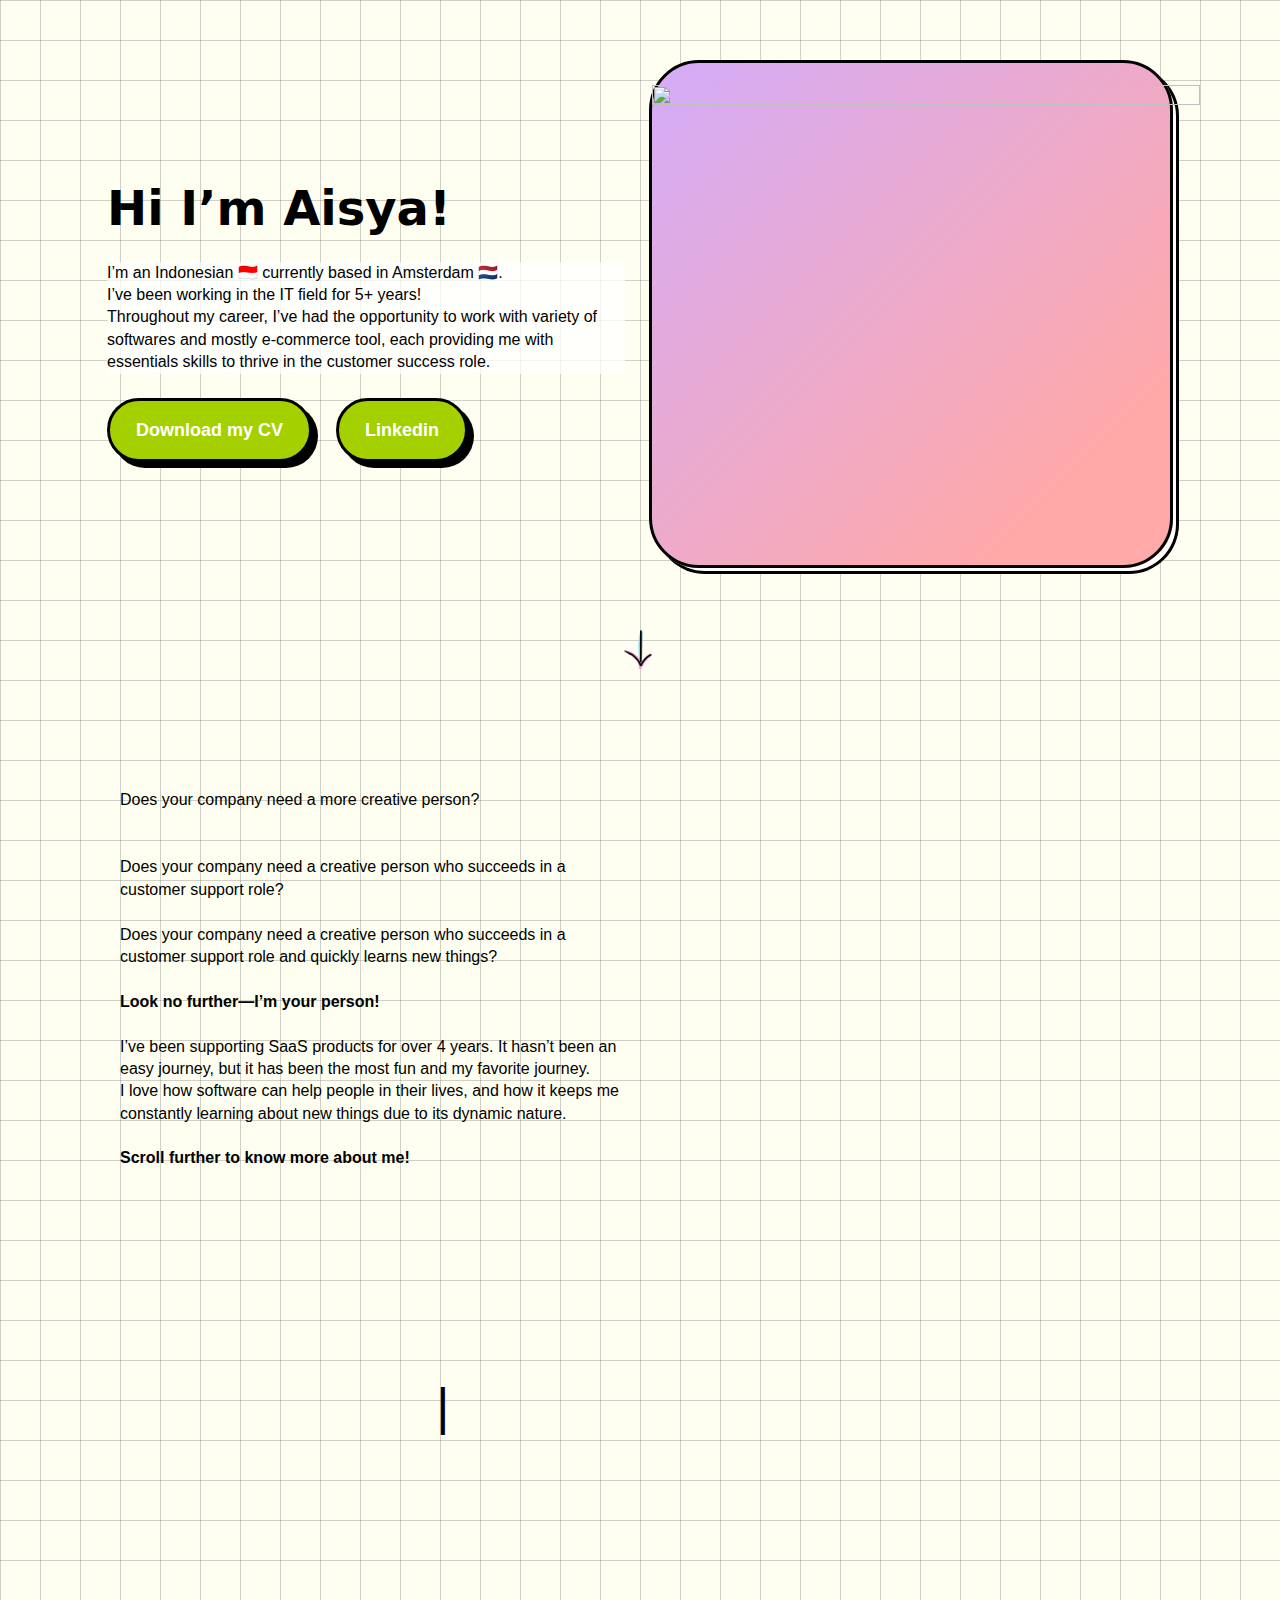
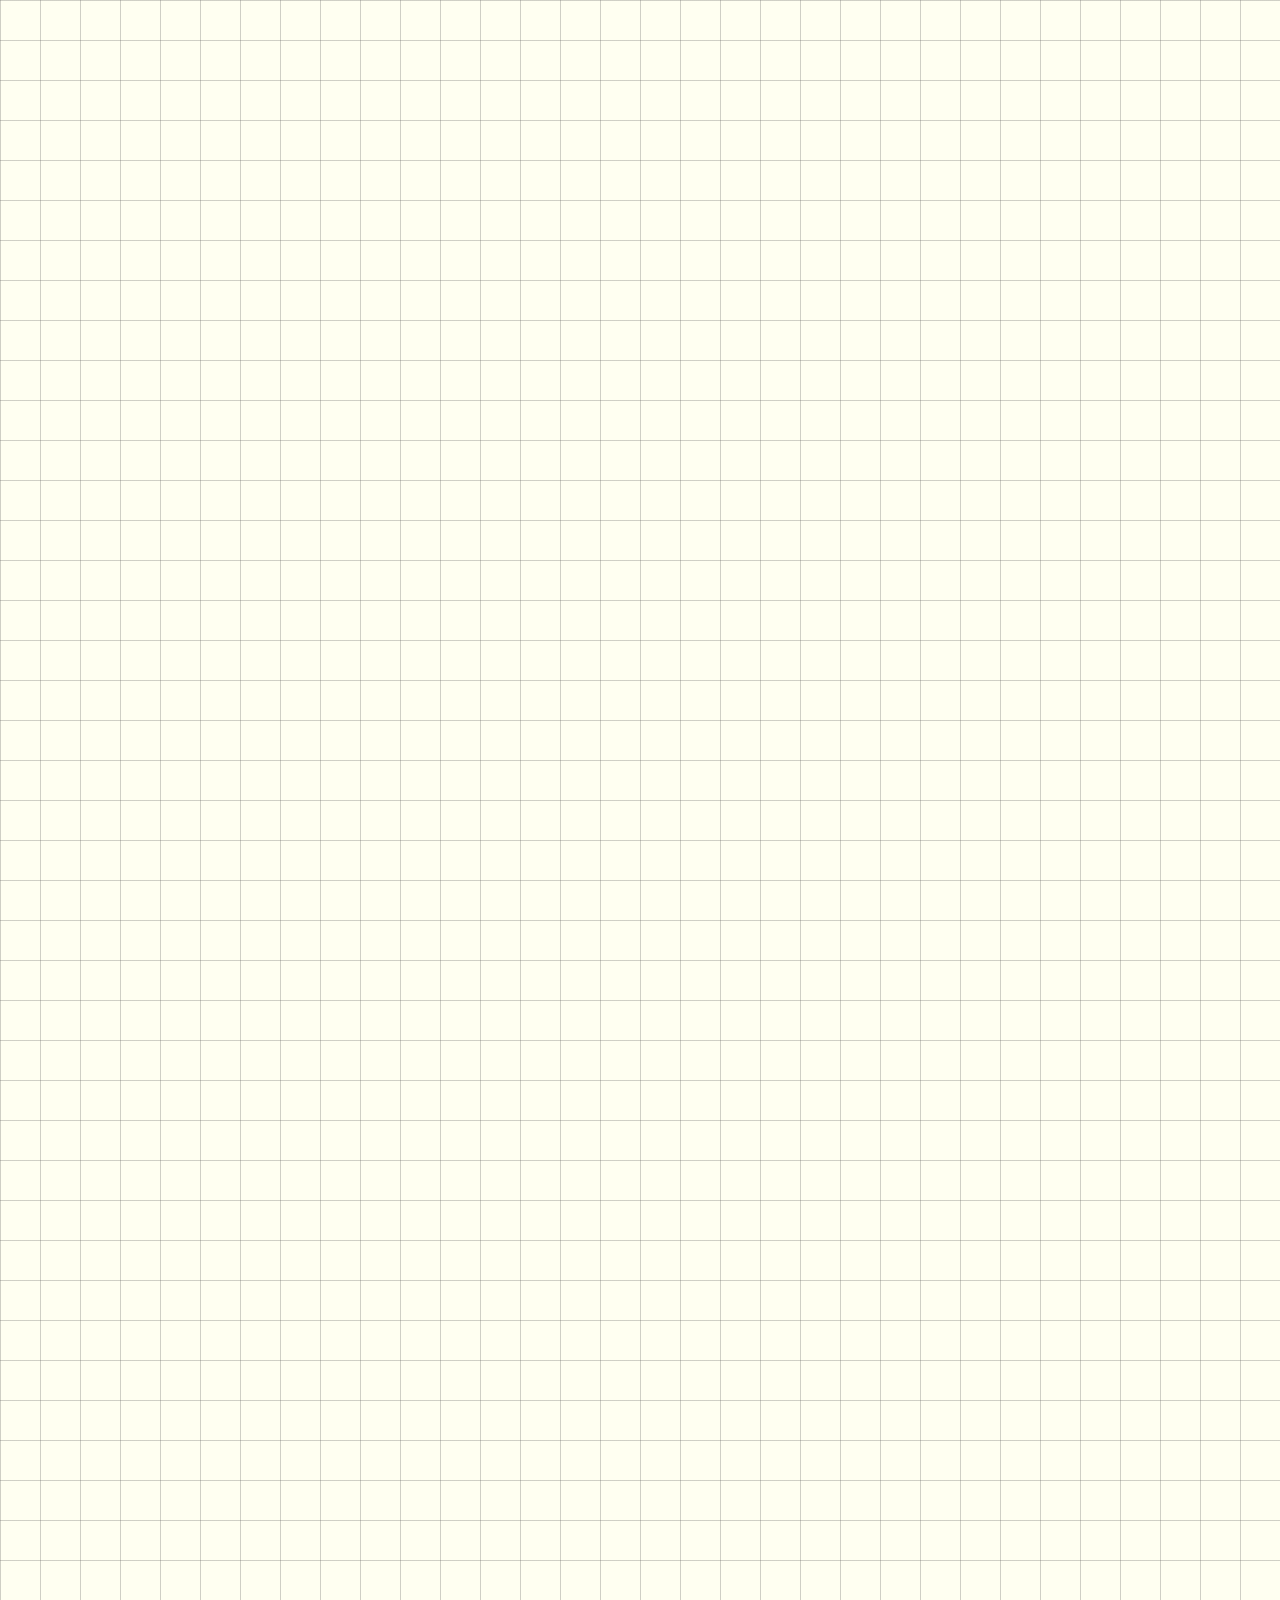
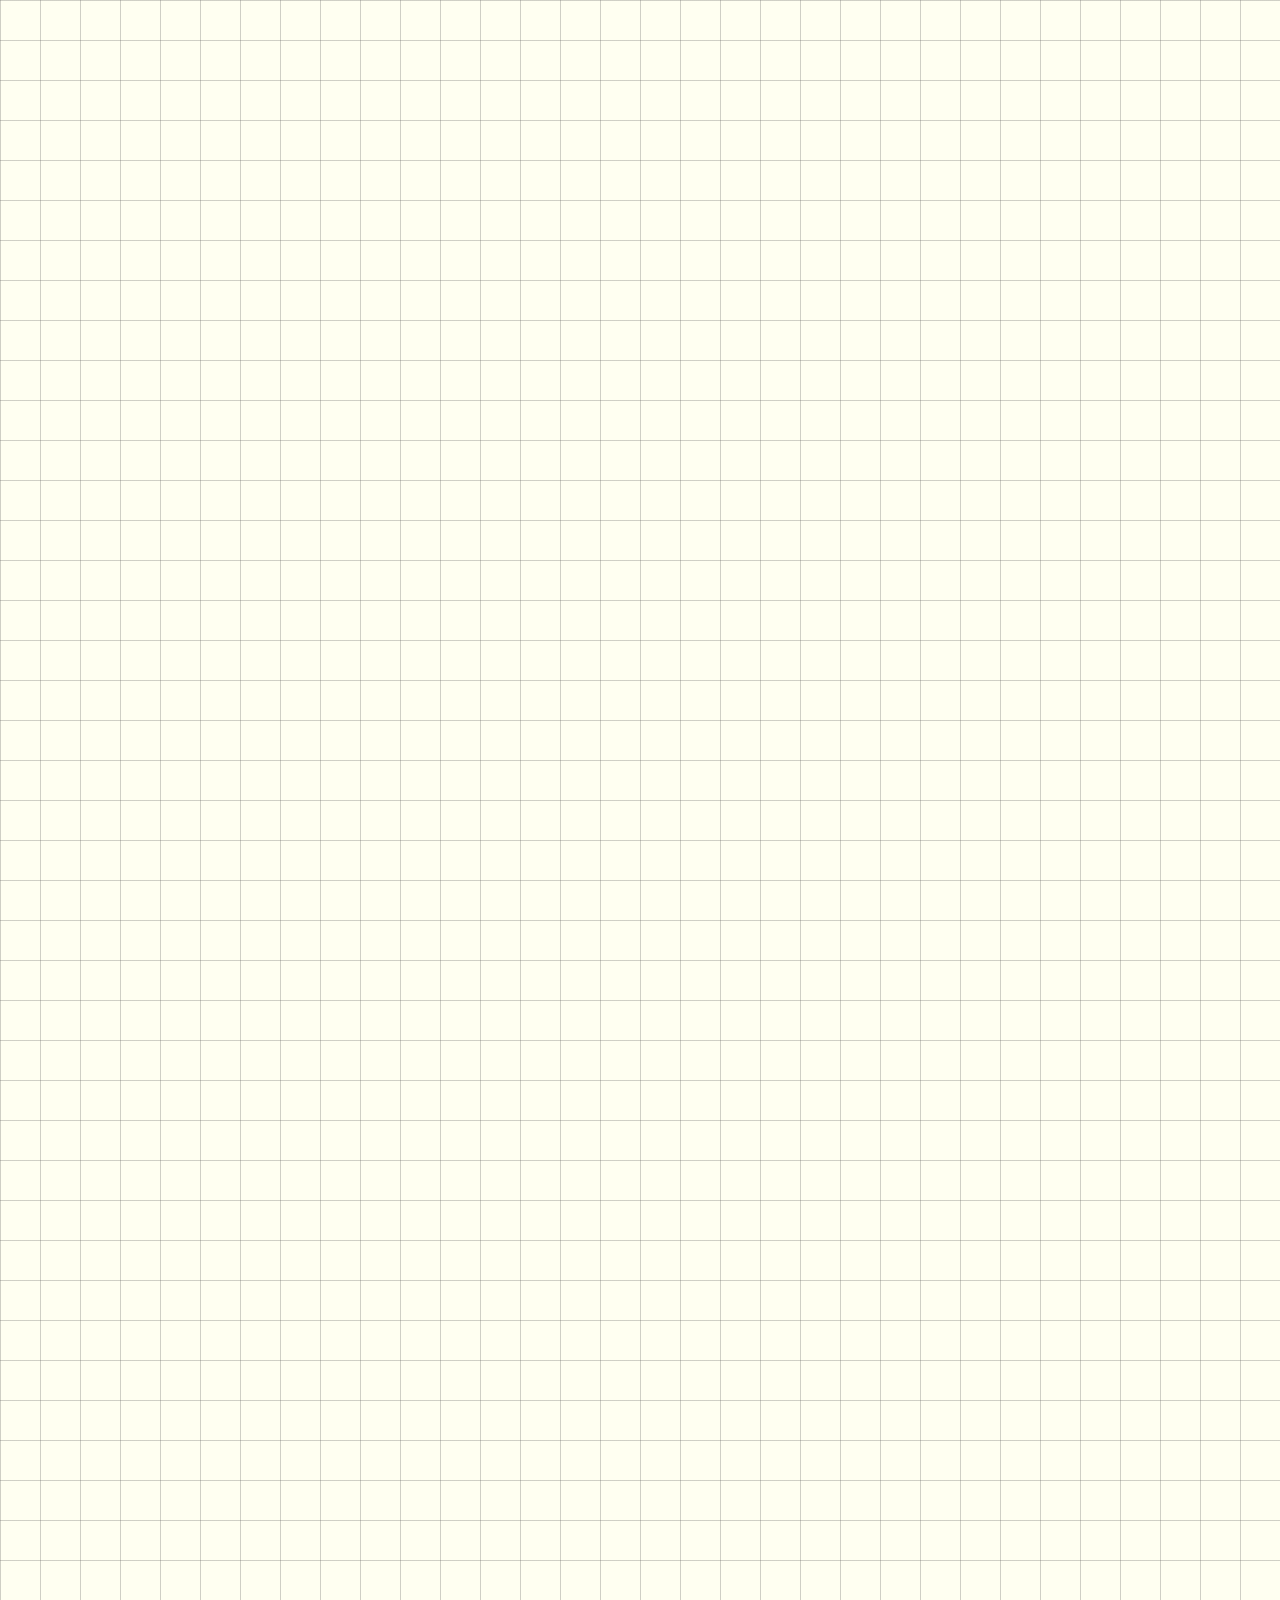
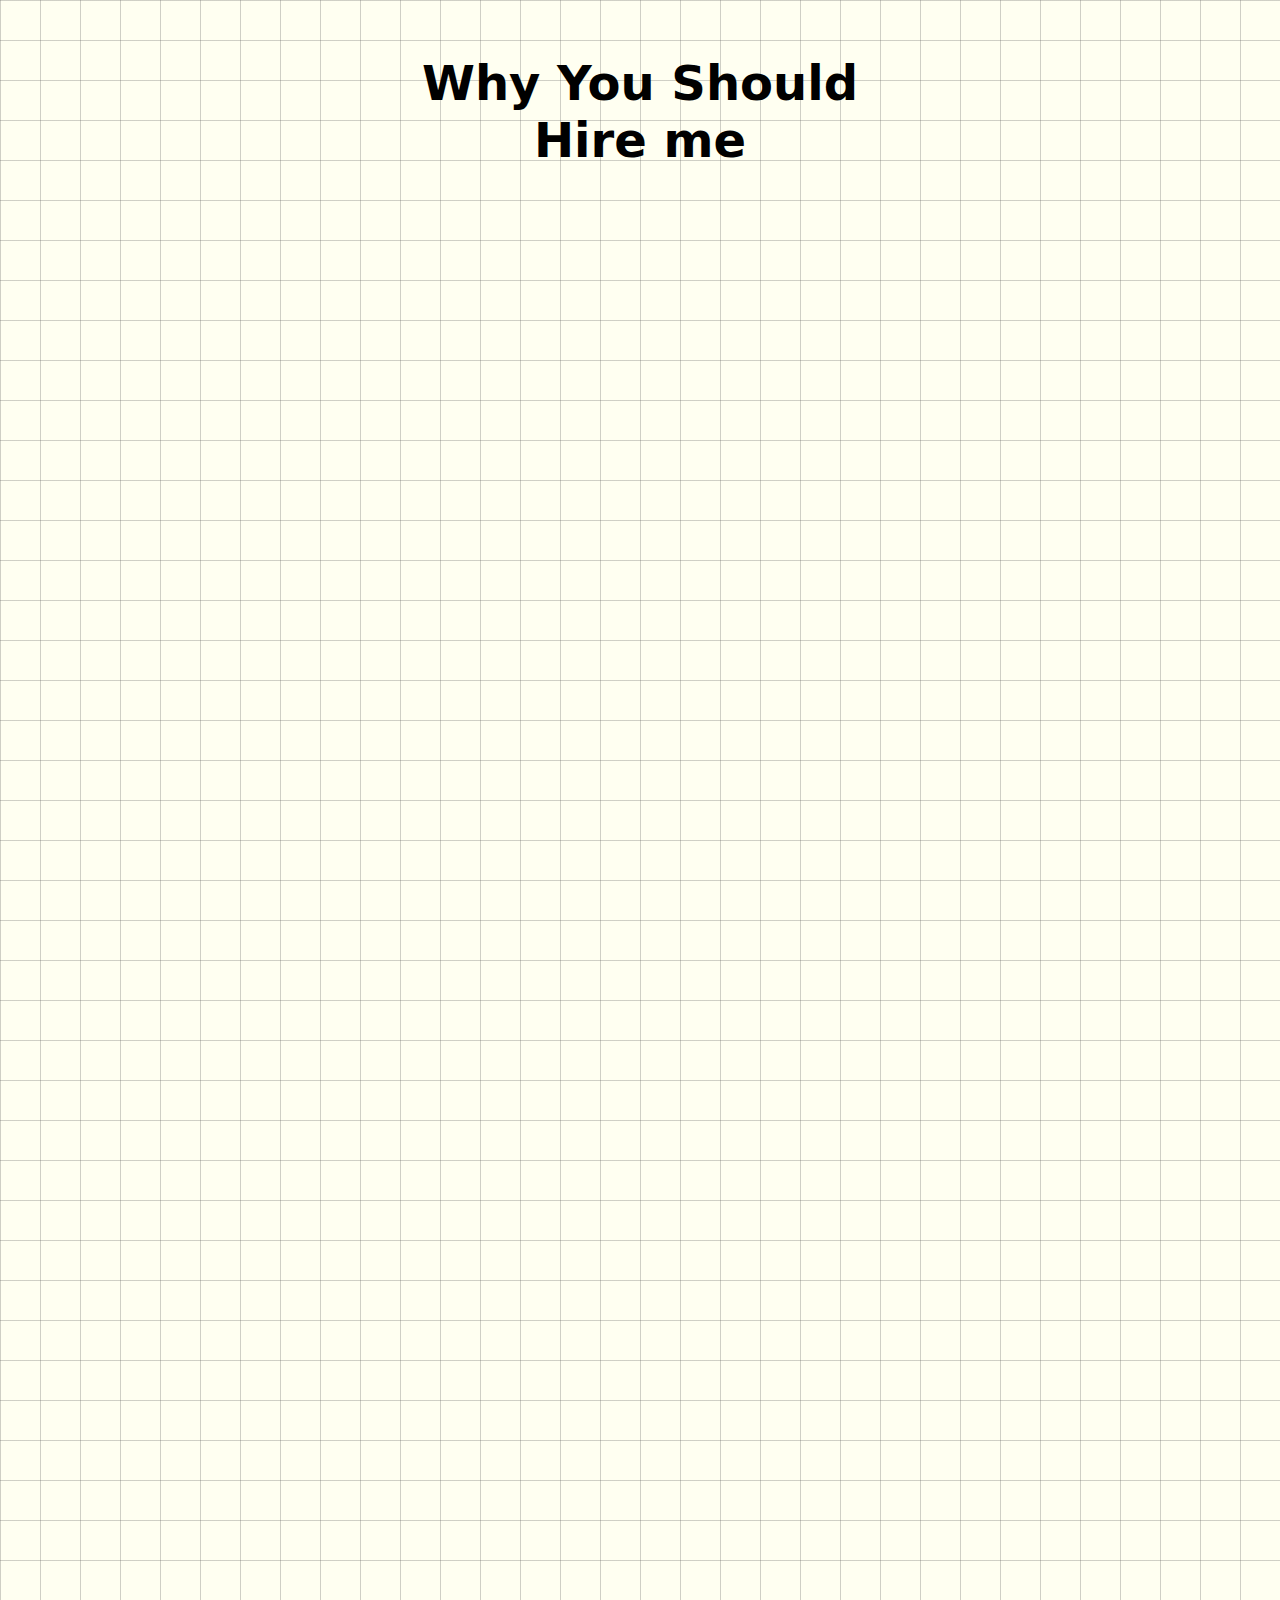
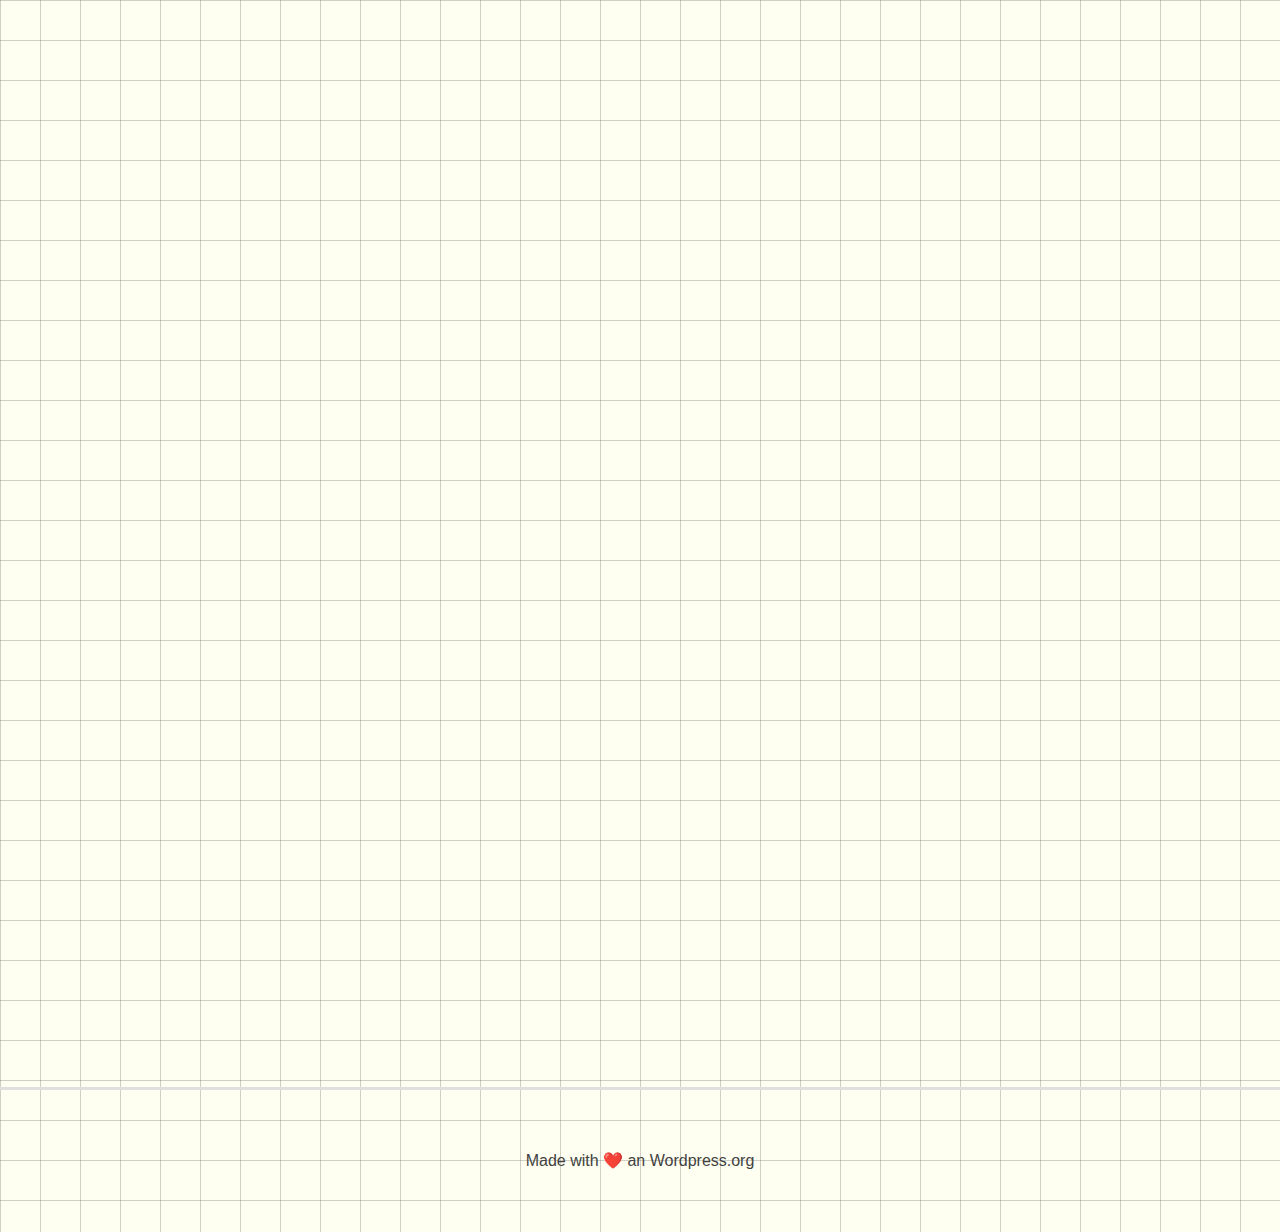
==== index.html @ f35bb122 "adding index" ====
<!DOCTYPE html>
<!-- saved from url=(0022)http://localhost:8000/ -->
<html lang="en-US"><head><meta http-equiv="Content-Type" content="text/html; charset=UTF-8">
	
	<meta name="viewport" content="width=device-width, initial-scale=1">
<meta name="robots" content="max-image-preview:large">
<title>Made with ❤️ an WordPress.org</title>
<link rel="alternate" type="application/rss+xml" title="Made with ❤️ an Wordpress.org » Feed" href="/feed/">
<link rel="alternate" type="application/rss+xml" title="Made with ❤️ an Wordpress.org » Comments Feed" href="/comments/feed/">
<script>
window._wpemojiSettings = {"baseUrl":"https:\/\/s.w.org\/images\/core\/emoji\/15.0.3\/72x72\/","ext":".png","svgUrl":"https:\/\/s.w.org\/images\/core\/emoji\/15.0.3\/svg\/","svgExt":".svg","source":{"concatemoji":"http:\/\/localhost:8000\/wp-includes\/js\/wp-emoji-release.min.js?ver=6.6.1"}};
/*! This file is auto-generated */
!function(i,n){var o,s,e;function c(e){try{var t={supportTests:e,timestamp:(new Date).valueOf()};sessionStorage.setItem(o,JSON.stringify(t))}catch(e){}}function p(e,t,n){e.clearRect(0,0,e.canvas.width,e.canvas.height),e.fillText(t,0,0);var t=new Uint32Array(e.getImageData(0,0,e.canvas.width,e.canvas.height).data),r=(e.clearRect(0,0,e.canvas.width,e.canvas.height),e.fillText(n,0,0),new Uint32Array(e.getImageData(0,0,e.canvas.width,e.canvas.height).data));return t.every(function(e,t){return e===r[t]})}function u(e,t,n){switch(t){case"flag":return n(e,"\ud83c\udff3\ufe0f\u200d\u26a7\ufe0f","\ud83c\udff3\ufe0f\u200b\u26a7\ufe0f")?!1:!n(e,"\ud83c\uddfa\ud83c\uddf3","\ud83c\uddfa\u200b\ud83c\uddf3")&&!n(e,"\ud83c\udff4\udb40\udc67\udb40\udc62\udb40\udc65\udb40\udc6e\udb40\udc67\udb40\udc7f","\ud83c\udff4\u200b\udb40\udc67\u200b\udb40\udc62\u200b\udb40\udc65\u200b\udb40\udc6e\u200b\udb40\udc67\u200b\udb40\udc7f");case"emoji":return!n(e,"\ud83d\udc26\u200d\u2b1b","\ud83d\udc26\u200b\u2b1b")}return!1}function f(e,t,n){var r="undefined"!=typeof WorkerGlobalScope&&self instanceof WorkerGlobalScope?new OffscreenCanvas(300,150):i.createElement("canvas"),a=r.getContext("2d",{willReadFrequently:!0}),o=(a.textBaseline="top",a.font="600 32px Arial",{});return e.forEach(function(e){o[e]=t(a,e,n)}),o}function t(e){var t=i.createElement("script");t.src=e,t.defer=!0,i.head.appendChild(t)}"undefined"!=typeof Promise&&(o="wpEmojiSettingsSupports",s=["flag","emoji"],n.supports={everything:!0,everythingExceptFlag:!0},e=new Promise(function(e){i.addEventListener("DOMContentLoaded",e,{once:!0})}),new Promise(function(t){var n=function(){try{var e=JSON.parse(sessionStorage.getItem(o));if("object"==typeof e&&"number"==typeof e.timestamp&&(new Date).valueOf()<e.timestamp+604800&&"object"==typeof e.supportTests)return e.supportTests}catch(e){}return null}();if(!n){if("undefined"!=typeof Worker&&"undefined"!=typeof OffscreenCanvas&&"undefined"!=typeof URL&&URL.createObjectURL&&"undefined"!=typeof Blob)try{var e="postMessage("+f.toString()+"("+[JSON.stringify(s),u.toString(),p.toString()].join(",")+"));",r=new Blob([e],{type:"text/javascript"}),a=new Worker(URL.createObjectURL(r),{name:"wpTestEmojiSupports"});return void(a.onmessage=function(e){c(n=e.data),a.terminate(),t(n)})}catch(e){}c(n=f(s,u,p))}t(n)}).then(function(e){for(var t in e)n.supports[t]=e[t],n.supports.everything=n.supports.everything&&n.supports[t],"flag"!==t&&(n.supports.everythingExceptFlag=n.supports.everythingExceptFlag&&n.supports[t]);n.supports.everythingExceptFlag=n.supports.everythingExceptFlag&&!n.supports.flag,n.DOMReady=!1,n.readyCallback=function(){n.DOMReady=!0}}).then(function(){return e}).then(function(){var e;n.supports.everything||(n.readyCallback(),(e=n.source||{}).concatemoji?t(e.concatemoji):e.wpemoji&&e.twemoji&&(t(e.twemoji),t(e.wpemoji)))}))}((window,document),window._wpemojiSettings);
</script>
<style id="wp-block-paragraph-inline-css">
.is-small-text{font-size:.875em}.is-regular-text{font-size:1em}.is-large-text{font-size:2.25em}.is-larger-text{font-size:3em}.has-drop-cap:not(:focus):first-letter{float:left;font-size:8.4em;font-style:normal;font-weight:100;line-height:.68;margin:.05em .1em 0 0;text-transform:uppercase}body.rtl .has-drop-cap:not(:focus):first-letter{float:none;margin-left:.1em}p.has-drop-cap.has-background{overflow:hidden}:root :where(p.has-background){padding:1.25em 2.375em}:where(p.has-text-color:not(.has-link-color)) a{color:inherit}p.has-text-align-left[style*="writing-mode:vertical-lr"],p.has-text-align-right[style*="writing-mode:vertical-rl"]{rotate:180deg}
</style>
<style id="wp-block-columns-inline-css">
.wp-block-columns{align-items:normal!important;box-sizing:border-box;display:flex;flex-wrap:wrap!important}@media (min-width:782px){.wp-block-columns{flex-wrap:nowrap!important}}.wp-block-columns.are-vertically-aligned-top{align-items:flex-start}.wp-block-columns.are-vertically-aligned-center{align-items:center}.wp-block-columns.are-vertically-aligned-bottom{align-items:flex-end}@media (max-width:781px){.wp-block-columns:not(.is-not-stacked-on-mobile)>.wp-block-column{flex-basis:100%!important}}@media (min-width:782px){.wp-block-columns:not(.is-not-stacked-on-mobile)>.wp-block-column{flex-basis:0;flex-grow:1}.wp-block-columns:not(.is-not-stacked-on-mobile)>.wp-block-column[style*=flex-basis]{flex-grow:0}}.wp-block-columns.is-not-stacked-on-mobile{flex-wrap:nowrap!important}.wp-block-columns.is-not-stacked-on-mobile>.wp-block-column{flex-basis:0;flex-grow:1}.wp-block-columns.is-not-stacked-on-mobile>.wp-block-column[style*=flex-basis]{flex-grow:0}:where(.wp-block-columns){margin-bottom:1.75em}:where(.wp-block-columns.has-background){padding:1.25em 2.375em}.wp-block-column{flex-grow:1;min-width:0;overflow-wrap:break-word;word-break:break-word}.wp-block-column.is-vertically-aligned-top{align-self:flex-start}.wp-block-column.is-vertically-aligned-center{align-self:center}.wp-block-column.is-vertically-aligned-bottom{align-self:flex-end}.wp-block-column.is-vertically-aligned-stretch{align-self:stretch}.wp-block-column.is-vertically-aligned-bottom,.wp-block-column.is-vertically-aligned-center,.wp-block-column.is-vertically-aligned-top{width:100%}
</style>
<style id="wp-block-button-inline-css">
.wp-block-button__link{box-sizing:border-box;cursor:pointer;display:inline-block;text-align:center;word-break:break-word}.wp-block-button__link.aligncenter{text-align:center}.wp-block-button__link.alignright{text-align:right}:where(.wp-block-button__link){border-radius:9999px;box-shadow:none;padding:calc(.667em + 2px) calc(1.333em + 2px);text-decoration:none}.wp-block-button[style*=text-decoration] .wp-block-button__link{text-decoration:inherit}.wp-block-buttons>.wp-block-button.has-custom-width{max-width:none}.wp-block-buttons>.wp-block-button.has-custom-width .wp-block-button__link{width:100%}.wp-block-buttons>.wp-block-button.has-custom-font-size .wp-block-button__link{font-size:inherit}.wp-block-buttons>.wp-block-button.wp-block-button__width-25{width:calc(25% - var(--wp--style--block-gap, .5em)*.75)}.wp-block-buttons>.wp-block-button.wp-block-button__width-50{width:calc(50% - var(--wp--style--block-gap, .5em)*.5)}.wp-block-buttons>.wp-block-button.wp-block-button__width-75{width:calc(75% - var(--wp--style--block-gap, .5em)*.25)}.wp-block-buttons>.wp-block-button.wp-block-button__width-100{flex-basis:100%;width:100%}.wp-block-buttons.is-vertical>.wp-block-button.wp-block-button__width-25{width:25%}.wp-block-buttons.is-vertical>.wp-block-button.wp-block-button__width-50{width:50%}.wp-block-buttons.is-vertical>.wp-block-button.wp-block-button__width-75{width:75%}.wp-block-button.is-style-squared,.wp-block-button__link.wp-block-button.is-style-squared{border-radius:0}.wp-block-button.no-border-radius,.wp-block-button__link.no-border-radius{border-radius:0!important}:root :where(.wp-block-button .wp-block-button__link.is-style-outline),:root :where(.wp-block-button.is-style-outline>.wp-block-button__link){border:2px solid;padding:.667em 1.333em}:root :where(.wp-block-button .wp-block-button__link.is-style-outline:not(.has-text-color)),:root :where(.wp-block-button.is-style-outline>.wp-block-button__link:not(.has-text-color)){color:currentColor}:root :where(.wp-block-button .wp-block-button__link.is-style-outline:not(.has-background)),:root :where(.wp-block-button.is-style-outline>.wp-block-button__link:not(.has-background)){background-color:initial;background-image:none}
</style>
<link rel="stylesheet" id="otter-animation-css" href="folio/index.css" media="all">
<style id="wp-block-buttons-inline-css">
.wp-block-buttons.is-vertical{flex-direction:column}.wp-block-buttons.is-vertical>.wp-block-button:last-child{margin-bottom:0}.wp-block-buttons>.wp-block-button{display:inline-block;margin:0}.wp-block-buttons.is-content-justification-left{justify-content:flex-start}.wp-block-buttons.is-content-justification-left.is-vertical{align-items:flex-start}.wp-block-buttons.is-content-justification-center{justify-content:center}.wp-block-buttons.is-content-justification-center.is-vertical{align-items:center}.wp-block-buttons.is-content-justification-right{justify-content:flex-end}.wp-block-buttons.is-content-justification-right.is-vertical{align-items:flex-end}.wp-block-buttons.is-content-justification-space-between{justify-content:space-between}.wp-block-buttons.aligncenter{text-align:center}.wp-block-buttons:not(.is-content-justification-space-between,.is-content-justification-right,.is-content-justification-left,.is-content-justification-center) .wp-block-button.aligncenter{margin-left:auto;margin-right:auto;width:100%}.wp-block-buttons[style*=text-decoration] .wp-block-button,.wp-block-buttons[style*=text-decoration] .wp-block-button__link{text-decoration:inherit}.wp-block-buttons.has-custom-font-size .wp-block-button__link{font-size:inherit}.wp-block-button.aligncenter{text-align:center}
</style>
<style id="wp-block-image-inline-css">
.wp-block-image img{box-sizing:border-box;height:auto;max-width:100%;vertical-align:bottom}.wp-block-image[style*=border-radius] img,.wp-block-image[style*=border-radius]>a{border-radius:inherit}.wp-block-image.has-custom-border img{box-sizing:border-box}.wp-block-image.aligncenter{text-align:center}.wp-block-image.alignfull img,.wp-block-image.alignwide img{height:auto;width:100%}.wp-block-image .aligncenter,.wp-block-image .alignleft,.wp-block-image .alignright,.wp-block-image.aligncenter,.wp-block-image.alignleft,.wp-block-image.alignright{display:table}.wp-block-image .aligncenter>figcaption,.wp-block-image .alignleft>figcaption,.wp-block-image .alignright>figcaption,.wp-block-image.aligncenter>figcaption,.wp-block-image.alignleft>figcaption,.wp-block-image.alignright>figcaption{caption-side:bottom;display:table-caption}.wp-block-image .alignleft{float:left;margin:.5em 1em .5em 0}.wp-block-image .alignright{float:right;margin:.5em 0 .5em 1em}.wp-block-image .aligncenter{margin-left:auto;margin-right:auto}.wp-block-image :where(figcaption){margin-bottom:1em;margin-top:.5em}.wp-block-image.is-style-circle-mask img{border-radius:9999px}@supports ((-webkit-mask-image:none) or (mask-image:none)) or (-webkit-mask-image:none){.wp-block-image.is-style-circle-mask img{border-radius:0;-webkit-mask-image:url('data:image/svg+xml;utf8,<svg viewBox="0 0 100 100" xmlns="http://www.w3.org/2000/svg"><circle cx="50" cy="50" r="50"/></svg>');mask-image:url('data:image/svg+xml;utf8,<svg viewBox="0 0 100 100" xmlns="http://www.w3.org/2000/svg"><circle cx="50" cy="50" r="50"/></svg>');mask-mode:alpha;-webkit-mask-position:center;mask-position:center;-webkit-mask-repeat:no-repeat;mask-repeat:no-repeat;-webkit-mask-size:contain;mask-size:contain}}:root :where(.wp-block-image.is-style-rounded img,.wp-block-image .is-style-rounded img){border-radius:9999px}.wp-block-image figure{margin:0}.wp-lightbox-container{display:flex;flex-direction:column;position:relative}.wp-lightbox-container img{cursor:zoom-in}.wp-lightbox-container img:hover+button{opacity:1}.wp-lightbox-container button{align-items:center;-webkit-backdrop-filter:blur(16px) saturate(180%);backdrop-filter:blur(16px) saturate(180%);background-color:#5a5a5a40;border:none;border-radius:4px;cursor:zoom-in;display:flex;height:20px;justify-content:center;opacity:0;padding:0;position:absolute;right:16px;text-align:center;top:16px;transition:opacity .2s ease;width:20px;z-index:100}.wp-lightbox-container button:focus-visible{outline:3px auto #5a5a5a40;outline:3px auto -webkit-focus-ring-color;outline-offset:3px}.wp-lightbox-container button:hover{cursor:pointer;opacity:1}.wp-lightbox-container button:focus{opacity:1}.wp-lightbox-container button:focus,.wp-lightbox-container button:hover,.wp-lightbox-container button:not(:hover):not(:active):not(.has-background){background-color:#5a5a5a40;border:none}.wp-lightbox-overlay{box-sizing:border-box;cursor:zoom-out;height:100vh;left:0;overflow:hidden;position:fixed;top:0;visibility:hidden;width:100%;z-index:100000}.wp-lightbox-overlay .close-button{align-items:center;cursor:pointer;display:flex;justify-content:center;min-height:40px;min-width:40px;padding:0;position:absolute;right:calc(env(safe-area-inset-right) + 16px);top:calc(env(safe-area-inset-top) + 16px);z-index:5000000}.wp-lightbox-overlay .close-button:focus,.wp-lightbox-overlay .close-button:hover,.wp-lightbox-overlay .close-button:not(:hover):not(:active):not(.has-background){background:none;border:none}.wp-lightbox-overlay .lightbox-image-container{height:var(--wp--lightbox-container-height);left:50%;overflow:hidden;position:absolute;top:50%;transform:translate(-50%,-50%);transform-origin:top left;width:var(--wp--lightbox-container-width);z-index:9999999999}.wp-lightbox-overlay .wp-block-image{align-items:center;box-sizing:border-box;display:flex;height:100%;justify-content:center;margin:0;position:relative;transform-origin:0 0;width:100%;z-index:3000000}.wp-lightbox-overlay .wp-block-image img{height:var(--wp--lightbox-image-height);min-height:var(--wp--lightbox-image-height);min-width:var(--wp--lightbox-image-width);width:var(--wp--lightbox-image-width)}.wp-lightbox-overlay .wp-block-image figcaption{display:none}.wp-lightbox-overlay button{background:none;border:none}.wp-lightbox-overlay .scrim{background-color:#fff;height:100%;opacity:.9;position:absolute;width:100%;z-index:2000000}.wp-lightbox-overlay.active{animation:turn-on-visibility .25s both;visibility:visible}.wp-lightbox-overlay.active img{animation:turn-on-visibility .35s both}.wp-lightbox-overlay.show-closing-animation:not(.active){animation:turn-off-visibility .35s both}.wp-lightbox-overlay.show-closing-animation:not(.active) img{animation:turn-off-visibility .25s both}@media (prefers-reduced-motion:no-preference){.wp-lightbox-overlay.zoom.active{animation:none;opacity:1;visibility:visible}.wp-lightbox-overlay.zoom.active .lightbox-image-container{animation:lightbox-zoom-in .4s}.wp-lightbox-overlay.zoom.active .lightbox-image-container img{animation:none}.wp-lightbox-overlay.zoom.active .scrim{animation:turn-on-visibility .4s forwards}.wp-lightbox-overlay.zoom.show-closing-animation:not(.active){animation:none}.wp-lightbox-overlay.zoom.show-closing-animation:not(.active) .lightbox-image-container{animation:lightbox-zoom-out .4s}.wp-lightbox-overlay.zoom.show-closing-animation:not(.active) .lightbox-image-container img{animation:none}.wp-lightbox-overlay.zoom.show-closing-animation:not(.active) .scrim{animation:turn-off-visibility .4s forwards}}@keyframes turn-on-visibility{0%{opacity:0}to{opacity:1}}@keyframes turn-off-visibility{0%{opacity:1;visibility:visible}99%{opacity:0;visibility:visible}to{opacity:0;visibility:hidden}}@keyframes lightbox-zoom-in{0%{transform:translate(calc((-100vw + var(--wp--lightbox-scrollbar-width))/2 + var(--wp--lightbox-initial-left-position)),calc(-50vh + var(--wp--lightbox-initial-top-position))) scale(var(--wp--lightbox-scale))}to{transform:translate(-50%,-50%) scale(1)}}@keyframes lightbox-zoom-out{0%{transform:translate(-50%,-50%) scale(1);visibility:visible}99%{visibility:visible}to{transform:translate(calc((-100vw + var(--wp--lightbox-scrollbar-width))/2 + var(--wp--lightbox-initial-left-position)),calc(-50vh + var(--wp--lightbox-initial-top-position))) scale(var(--wp--lightbox-scale));visibility:hidden}}
</style>
<style id="wp-block-image-theme-inline-css">
:root :where(.wp-block-image figcaption){color:#555;font-size:13px;text-align:center}.is-dark-theme :root :where(.wp-block-image figcaption){color:#ffffffa6}.wp-block-image{margin:0 0 1em}
</style>
<style id="wp-block-group-inline-css">
.wp-block-group{box-sizing:border-box}:where(.wp-block-group.wp-block-group-is-layout-constrained){position:relative}
</style>
<style id="wp-block-group-theme-inline-css">
:where(.wp-block-group.has-background){padding:1.25em 2.375em}
</style>
<style id="wp-block-heading-inline-css">
h1.has-background,h2.has-background,h3.has-background,h4.has-background,h5.has-background,h6.has-background{padding:1.25em 2.375em}h1.has-text-align-left[style*=writing-mode]:where([style*=vertical-lr]),h1.has-text-align-right[style*=writing-mode]:where([style*=vertical-rl]),h2.has-text-align-left[style*=writing-mode]:where([style*=vertical-lr]),h2.has-text-align-right[style*=writing-mode]:where([style*=vertical-rl]),h3.has-text-align-left[style*=writing-mode]:where([style*=vertical-lr]),h3.has-text-align-right[style*=writing-mode]:where([style*=vertical-rl]),h4.has-text-align-left[style*=writing-mode]:where([style*=vertical-lr]),h4.has-text-align-right[style*=writing-mode]:where([style*=vertical-rl]),h5.has-text-align-left[style*=writing-mode]:where([style*=vertical-lr]),h5.has-text-align-right[style*=writing-mode]:where([style*=vertical-rl]),h6.has-text-align-left[style*=writing-mode]:where([style*=vertical-lr]),h6.has-text-align-right[style*=writing-mode]:where([style*=vertical-rl]){rotate:180deg}
</style>
<style id="wp-block-site-title-inline-css">
:root :where(.wp-block-site-title a){color:inherit}
</style>
<style id="wp-block-template-part-theme-inline-css">
:root :where(.wp-block-template-part.has-background){margin-bottom:0;margin-top:0;padding:1.25em 2.375em}
</style>
<style id="wp-emoji-styles-inline-css">

	img.wp-smiley, img.emoji {
		display: inline !important;
		border: none !important;
		box-shadow: none !important;
		height: 1em !important;
		width: 1em !important;
		margin: 0 0.07em !important;
		vertical-align: -0.1em !important;
		background: none !important;
		padding: 0 !important;
	}
</style>
<style id="wp-block-library-inline-css">
:root{--wp-admin-theme-color:#007cba;--wp-admin-theme-color--rgb:0,124,186;--wp-admin-theme-color-darker-10:#006ba1;--wp-admin-theme-color-darker-10--rgb:0,107,161;--wp-admin-theme-color-darker-20:#005a87;--wp-admin-theme-color-darker-20--rgb:0,90,135;--wp-admin-border-width-focus:2px;--wp-block-synced-color:#7a00df;--wp-block-synced-color--rgb:122,0,223;--wp-bound-block-color:var(--wp-block-synced-color)}@media (min-resolution:192dpi){:root{--wp-admin-border-width-focus:1.5px}}.wp-element-button{cursor:pointer}:root{--wp--preset--font-size--normal:16px;--wp--preset--font-size--huge:42px}:root .has-very-light-gray-background-color{background-color:#eee}:root .has-very-dark-gray-background-color{background-color:#313131}:root .has-very-light-gray-color{color:#eee}:root .has-very-dark-gray-color{color:#313131}:root .has-vivid-green-cyan-to-vivid-cyan-blue-gradient-background{background:linear-gradient(135deg,#00d084,#0693e3)}:root .has-purple-crush-gradient-background{background:linear-gradient(135deg,#34e2e4,#4721fb 50%,#ab1dfe)}:root .has-hazy-dawn-gradient-background{background:linear-gradient(135deg,#faaca8,#dad0ec)}:root .has-subdued-olive-gradient-background{background:linear-gradient(135deg,#fafae1,#67a671)}:root .has-atomic-cream-gradient-background{background:linear-gradient(135deg,#fdd79a,#004a59)}:root .has-nightshade-gradient-background{background:linear-gradient(135deg,#330968,#31cdcf)}:root .has-midnight-gradient-background{background:linear-gradient(135deg,#020381,#2874fc)}.has-regular-font-size{font-size:1em}.has-larger-font-size{font-size:2.625em}.has-normal-font-size{font-size:var(--wp--preset--font-size--normal)}.has-huge-font-size{font-size:var(--wp--preset--font-size--huge)}.has-text-align-center{text-align:center}.has-text-align-left{text-align:left}.has-text-align-right{text-align:right}#end-resizable-editor-section{display:none}.aligncenter{clear:both}.items-justified-left{justify-content:flex-start}.items-justified-center{justify-content:center}.items-justified-right{justify-content:flex-end}.items-justified-space-between{justify-content:space-between}.screen-reader-text{border:0;clip:rect(1px,1px,1px,1px);clip-path:inset(50%);height:1px;margin:-1px;overflow:hidden;padding:0;position:absolute;width:1px;word-wrap:normal!important}.screen-reader-text:focus{background-color:#ddd;clip:auto!important;clip-path:none;color:#444;display:block;font-size:1em;height:auto;left:5px;line-height:normal;padding:15px 23px 14px;text-decoration:none;top:5px;width:auto;z-index:100000}html :where(.has-border-color){border-style:solid}html :where([style*=border-top-color]){border-top-style:solid}html :where([style*=border-right-color]){border-right-style:solid}html :where([style*=border-bottom-color]){border-bottom-style:solid}html :where([style*=border-left-color]){border-left-style:solid}html :where([style*=border-width]){border-style:solid}html :where([style*=border-top-width]){border-top-style:solid}html :where([style*=border-right-width]){border-right-style:solid}html :where([style*=border-bottom-width]){border-bottom-style:solid}html :where([style*=border-left-width]){border-left-style:solid}html :where(img[class*=wp-image-]){height:auto;max-width:100%}:where(figure){margin:0 0 1em}html :where(.is-position-sticky){--wp-admin--admin-bar--position-offset:var(--wp-admin--admin-bar--height,0px)}@media screen and (max-width:600px){html :where(.is-position-sticky){--wp-admin--admin-bar--position-offset:0px}}
</style>
<link rel="stylesheet" id="link-folio-patterns-css" href="folio/patterns.css" media="all">
<style id="global-styles-inline-css">
:root{--wp--preset--aspect-ratio--square: 1;--wp--preset--aspect-ratio--4-3: 4/3;--wp--preset--aspect-ratio--3-4: 3/4;--wp--preset--aspect-ratio--3-2: 3/2;--wp--preset--aspect-ratio--2-3: 2/3;--wp--preset--aspect-ratio--16-9: 16/9;--wp--preset--aspect-ratio--9-16: 9/16;--wp--preset--color--black: #000000;--wp--preset--color--cyan-bluish-gray: #abb8c3;--wp--preset--color--white: #ffffff;--wp--preset--color--pale-pink: #f78da7;--wp--preset--color--vivid-red: #cf2e2e;--wp--preset--color--luminous-vivid-orange: #ff6900;--wp--preset--color--luminous-vivid-amber: #fcb900;--wp--preset--color--light-green-cyan: #7bdcb5;--wp--preset--color--vivid-green-cyan: #00d084;--wp--preset--color--pale-cyan-blue: #8ed1fc;--wp--preset--color--vivid-cyan-blue: #0693e3;--wp--preset--color--vivid-purple: #9b51e0;--wp--preset--color--primary: #4D4D4D;--wp--preset--color--mono-2: #737373;--wp--preset--color--contrast-light: #FFFFFF;--wp--preset--color--contrast-dark: #000000;--wp--preset--color--base: #EFEFEF;--wp--preset--color--mono-1: #424242;--wp--preset--color--featured: #4D4D4D;--wp--preset--color--mono-3: #DFDFDF;--wp--preset--color--mono-4: #E5E5E5;--wp--preset--color--primary-hover: #6E6E6E;--wp--preset--gradient--vivid-cyan-blue-to-vivid-purple: linear-gradient(135deg,rgba(6,147,227,1) 0%,rgb(155,81,224) 100%);--wp--preset--gradient--light-green-cyan-to-vivid-green-cyan: linear-gradient(135deg,rgb(122,220,180) 0%,rgb(0,208,130) 100%);--wp--preset--gradient--luminous-vivid-amber-to-luminous-vivid-orange: linear-gradient(135deg,rgba(252,185,0,1) 0%,rgba(255,105,0,1) 100%);--wp--preset--gradient--luminous-vivid-orange-to-vivid-red: linear-gradient(135deg,rgba(255,105,0,1) 0%,rgb(207,46,46) 100%);--wp--preset--gradient--very-light-gray-to-cyan-bluish-gray: linear-gradient(135deg,rgb(238,238,238) 0%,rgb(169,184,195) 100%);--wp--preset--gradient--cool-to-warm-spectrum: linear-gradient(135deg,rgb(74,234,220) 0%,rgb(151,120,209) 20%,rgb(207,42,186) 40%,rgb(238,44,130) 60%,rgb(251,105,98) 80%,rgb(254,248,76) 100%);--wp--preset--gradient--blush-light-purple: linear-gradient(135deg,rgb(255,206,236) 0%,rgb(152,150,240) 100%);--wp--preset--gradient--blush-bordeaux: linear-gradient(135deg,rgb(254,205,165) 0%,rgb(254,45,45) 50%,rgb(107,0,62) 100%);--wp--preset--gradient--luminous-dusk: linear-gradient(135deg,rgb(255,203,112) 0%,rgb(199,81,192) 50%,rgb(65,88,208) 100%);--wp--preset--gradient--pale-ocean: linear-gradient(135deg,rgb(255,245,203) 0%,rgb(182,227,212) 50%,rgb(51,167,181) 100%);--wp--preset--gradient--electric-grass: linear-gradient(135deg,rgb(202,248,128) 0%,rgb(113,206,126) 100%);--wp--preset--gradient--midnight: linear-gradient(135deg,rgb(2,3,129) 0%,rgb(40,116,252) 100%);--wp--preset--font-size--small: 13px;--wp--preset--font-size--medium: clamp(14px, 0.875rem + ((1vw - 3.2px) * 0.682), 20px);--wp--preset--font-size--large: clamp(22.041px, 1.378rem + ((1vw - 3.2px) * 1.586), 36px);--wp--preset--font-size--x-large: clamp(25.014px, 1.563rem + ((1vw - 3.2px) * 1.93), 42px);--wp--preset--font-size--superbfont-tiny: clamp(10px, 0.625rem + ((1vw - 3.2px) * 0.227), 12px);--wp--preset--font-size--superbfont-xxsmall: clamp(12px, 0.75rem + ((1vw - 3.2px) * 0.227), 14px);--wp--preset--font-size--superbfont-xsmall: clamp(16px, 1rem + ((1vw - 3.2px) * 1), 16px);--wp--preset--font-size--superbfont-small: clamp(16px, 1rem + ((1vw - 3.2px) * 0.227), 18px);--wp--preset--font-size--superbfont-medium: clamp(18px, 1.125rem + ((1vw - 3.2px) * 0.227), 20px);--wp--preset--font-size--superbfont-large: clamp(24px, 1.5rem + ((1vw - 3.2px) * 0.909), 32px);--wp--preset--font-size--superbfont-xlarge: clamp(32px, 2rem + ((1vw - 3.2px) * 1.818), 48px);--wp--preset--font-size--superbfont-xxlarge: clamp(40px, 2.5rem + ((1vw - 3.2px) * 2.727), 64px);--wp--preset--font-family--fontprimary: "Inter", sans-serif;--wp--preset--font-family--fontsecondary: 'Inter', sans-serif;--wp--preset--font-family--aclonica: Aclonica, sans-serif;--wp--preset--font-family--alef: Alef, sans-serif;--wp--preset--font-family--cuprum: Cuprum, sans-serif;--wp--preset--font-family--sulphur-point: "Sulphur Point", sans-serif;--wp--preset--font-family--bungee: Bungee, system-ui;--wp--preset--spacing--20: 0.44rem;--wp--preset--spacing--30: 0.67rem;--wp--preset--spacing--40: 1rem;--wp--preset--spacing--50: 1.5rem;--wp--preset--spacing--60: 2.25rem;--wp--preset--spacing--70: 3.38rem;--wp--preset--spacing--80: 5.06rem;--wp--preset--spacing--superbspacing-xxsmall: clamp(5px, 1vw, 10px);--wp--preset--spacing--superbspacing-xsmall: clamp(10px, 2vw, 20px);--wp--preset--spacing--superbspacing-small: clamp(20px, 4vw, 40px);--wp--preset--spacing--superbspacing-medium: clamp(30px, 6vw, 60px);--wp--preset--spacing--superbspacing-large: clamp(40px, 8vw, 80px);--wp--preset--spacing--superbspacing-xlarge: clamp(50px, 10vw, 100px);--wp--preset--spacing--superbspacing-xxlarge: clamp(60px, 12vw, 120px);--wp--preset--shadow--natural: 6px 6px 9px rgba(0, 0, 0, 0.2);--wp--preset--shadow--deep: 12px 12px 50px rgba(0, 0, 0, 0.4);--wp--preset--shadow--sharp: 6px 6px 0px rgba(0, 0, 0, 0.2);--wp--preset--shadow--outlined: 6px 6px 0px -3px rgba(255, 255, 255, 1), 6px 6px rgba(0, 0, 0, 1);--wp--preset--shadow--crisp: 6px 6px 0px rgba(0, 0, 0, 1);}:root { --wp--style--global--content-size: 1200px;--wp--style--global--wide-size: 1200px; }:where(body) { margin: 0; }.wp-site-blocks { padding-top: var(--wp--style--root--padding-top); padding-bottom: var(--wp--style--root--padding-bottom); }.has-global-padding { padding-right: var(--wp--style--root--padding-right); padding-left: var(--wp--style--root--padding-left); }.has-global-padding > .alignfull { margin-right: calc(var(--wp--style--root--padding-right) * -1); margin-left: calc(var(--wp--style--root--padding-left) * -1); }.has-global-padding :where(:not(.alignfull.is-layout-flow) > .has-global-padding:not(.wp-block-block, .alignfull)) { padding-right: 0; padding-left: 0; }.has-global-padding :where(:not(.alignfull.is-layout-flow) > .has-global-padding:not(.wp-block-block, .alignfull)) > .alignfull { margin-left: 0; margin-right: 0; }.wp-site-blocks > .alignleft { float: left; margin-right: 2em; }.wp-site-blocks > .alignright { float: right; margin-left: 2em; }.wp-site-blocks > .aligncenter { justify-content: center; margin-left: auto; margin-right: auto; }:where(.wp-site-blocks) > * { margin-block-start: 1.5rem; margin-block-end: 0; }:where(.wp-site-blocks) > :first-child { margin-block-start: 0; }:where(.wp-site-blocks) > :last-child { margin-block-end: 0; }:root { --wp--style--block-gap: 1.5rem; }.is-layout-flow  > :first-child{margin-block-start: 0;}.is-layout-flow  > :last-child{margin-block-end: 0;}.is-layout-flow  > *{margin-block-start: 1.5rem;margin-block-end: 0;}.is-layout-constrained  > :first-child{margin-block-start: 0;}.is-layout-constrained  > :last-child{margin-block-end: 0;}.is-layout-constrained  > *{margin-block-start: 1.5rem;margin-block-end: 0;}.is-layout-flex {gap: 1.5rem;}.is-layout-grid {gap: 1.5rem;}.is-layout-flow > .alignleft{float: left;margin-inline-start: 0;margin-inline-end: 2em;}.is-layout-flow > .alignright{float: right;margin-inline-start: 2em;margin-inline-end: 0;}.is-layout-flow > .aligncenter{margin-left: auto !important;margin-right: auto !important;}.is-layout-constrained > .alignleft{float: left;margin-inline-start: 0;margin-inline-end: 2em;}.is-layout-constrained > .alignright{float: right;margin-inline-start: 2em;margin-inline-end: 0;}.is-layout-constrained > .aligncenter{margin-left: auto !important;margin-right: auto !important;}.is-layout-constrained > :where(:not(.alignleft):not(.alignright):not(.alignfull)){max-width: var(--wp--style--global--content-size);margin-left: auto !important;margin-right: auto !important;}.is-layout-constrained > .alignwide{max-width: var(--wp--style--global--wide-size);}body .is-layout-flex{display: flex;}.is-layout-flex{flex-wrap: wrap;align-items: center;}.is-layout-flex > :is(*, div){margin: 0;}body .is-layout-grid{display: grid;}.is-layout-grid > :is(*, div){margin: 0;}:root :where(body){background-color: #fffff1;color: var(--wp--preset--color--contrast-dark);font-family: var(--wp--preset--font-family--cuprum);font-size: var(--wp--preset--font-size--medium);line-height: 150%;--wp--style--root--padding-top: 0px;--wp--style--root--padding-right: 0px;--wp--style--root--padding-bottom: 0px;--wp--style--root--padding-left: 0px;}a:where(:not(.wp-element-button)){color: inherit;text-decoration: none;}:root :where(a:where(:not(.wp-element-button)):hover){text-decoration: underline;}:root :where(a:where(:not(.wp-element-button)):focus){text-decoration: underline;}h1, h2, h3, h4, h5, h6{line-height: 1.4;}h1{color: var(--wp--preset--color--mono-1);font-size: var(--wp--preset--font-size--superbfont-xlarge);line-height: 1.2;}h2{font-size: var(--wp--preset--font-size--x-large);line-height: 1.2;}h3{font-size: var(--wp--preset--font-size--large);}h4{font-size: var(--wp--preset--font-size--medium);}h5{font-size: var(--wp--preset--font-size--medium);}h6{font-size: var(--wp--preset--font-size--medium);}:root :where(.wp-element-button, .wp-block-button__link){background-color: var(--wp--preset--color--primary);border-radius: 100px;border-width: 0;color: var(--wp--preset--color--contrast-light);font-family: inherit;font-size: var(--wp--preset--font-size--superbfont-small);font-weight: 600;line-height: inherit;padding: calc(0.667em + 2px) calc(1.333em + 2px);text-decoration: none;}:root :where(.wp-element-button:visited, .wp-block-button__link:visited){color: var(--wp--preset--color--contrast-light);}:root :where(.wp-element-button:hover, .wp-block-button__link:hover){background-color: var(--wp--preset--color--primary-hover);color: var(--wp--preset--color--contrast-light);}:root :where(.wp-element-button:focus, .wp-block-button__link:focus){background-color: var(--wp--preset--color--primary-hover);color: var(--wp--preset--color--contrast-light);}:root :where(.wp-element-button:active, .wp-block-button__link:active){background-color: var(--wp--preset--color--primary-hover);color: var(--wp--preset--color--contrast-light);}.has-black-color{color: var(--wp--preset--color--black) !important;}.has-cyan-bluish-gray-color{color: var(--wp--preset--color--cyan-bluish-gray) !important;}.has-white-color{color: var(--wp--preset--color--white) !important;}.has-pale-pink-color{color: var(--wp--preset--color--pale-pink) !important;}.has-vivid-red-color{color: var(--wp--preset--color--vivid-red) !important;}.has-luminous-vivid-orange-color{color: var(--wp--preset--color--luminous-vivid-orange) !important;}.has-luminous-vivid-amber-color{color: var(--wp--preset--color--luminous-vivid-amber) !important;}.has-light-green-cyan-color{color: var(--wp--preset--color--light-green-cyan) !important;}.has-vivid-green-cyan-color{color: var(--wp--preset--color--vivid-green-cyan) !important;}.has-pale-cyan-blue-color{color: var(--wp--preset--color--pale-cyan-blue) !important;}.has-vivid-cyan-blue-color{color: var(--wp--preset--color--vivid-cyan-blue) !important;}.has-vivid-purple-color{color: var(--wp--preset--color--vivid-purple) !important;}.has-primary-color{color: var(--wp--preset--color--primary) !important;}.has-mono-2-color{color: var(--wp--preset--color--mono-2) !important;}.has-contrast-light-color{color: var(--wp--preset--color--contrast-light) !important;}.has-contrast-dark-color{color: var(--wp--preset--color--contrast-dark) !important;}.has-base-color{color: var(--wp--preset--color--base) !important;}.has-mono-1-color{color: var(--wp--preset--color--mono-1) !important;}.has-featured-color{color: var(--wp--preset--color--featured) !important;}.has-mono-3-color{color: var(--wp--preset--color--mono-3) !important;}.has-mono-4-color{color: var(--wp--preset--color--mono-4) !important;}.has-primary-hover-color{color: var(--wp--preset--color--primary-hover) !important;}.has-black-background-color{background-color: var(--wp--preset--color--black) !important;}.has-cyan-bluish-gray-background-color{background-color: var(--wp--preset--color--cyan-bluish-gray) !important;}.has-white-background-color{background-color: var(--wp--preset--color--white) !important;}.has-pale-pink-background-color{background-color: var(--wp--preset--color--pale-pink) !important;}.has-vivid-red-background-color{background-color: var(--wp--preset--color--vivid-red) !important;}.has-luminous-vivid-orange-background-color{background-color: var(--wp--preset--color--luminous-vivid-orange) !important;}.has-luminous-vivid-amber-background-color{background-color: var(--wp--preset--color--luminous-vivid-amber) !important;}.has-light-green-cyan-background-color{background-color: var(--wp--preset--color--light-green-cyan) !important;}.has-vivid-green-cyan-background-color{background-color: var(--wp--preset--color--vivid-green-cyan) !important;}.has-pale-cyan-blue-background-color{background-color: var(--wp--preset--color--pale-cyan-blue) !important;}.has-vivid-cyan-blue-background-color{background-color: var(--wp--preset--color--vivid-cyan-blue) !important;}.has-vivid-purple-background-color{background-color: var(--wp--preset--color--vivid-purple) !important;}.has-primary-background-color{background-color: var(--wp--preset--color--primary) !important;}.has-mono-2-background-color{background-color: var(--wp--preset--color--mono-2) !important;}.has-contrast-light-background-color{background-color: var(--wp--preset--color--contrast-light) !important;}.has-contrast-dark-background-color{background-color: var(--wp--preset--color--contrast-dark) !important;}.has-base-background-color{background-color: var(--wp--preset--color--base) !important;}.has-mono-1-background-color{background-color: var(--wp--preset--color--mono-1) !important;}.has-featured-background-color{background-color: var(--wp--preset--color--featured) !important;}.has-mono-3-background-color{background-color: var(--wp--preset--color--mono-3) !important;}.has-mono-4-background-color{background-color: var(--wp--preset--color--mono-4) !important;}.has-primary-hover-background-color{background-color: var(--wp--preset--color--primary-hover) !important;}.has-black-border-color{border-color: var(--wp--preset--color--black) !important;}.has-cyan-bluish-gray-border-color{border-color: var(--wp--preset--color--cyan-bluish-gray) !important;}.has-white-border-color{border-color: var(--wp--preset--color--white) !important;}.has-pale-pink-border-color{border-color: var(--wp--preset--color--pale-pink) !important;}.has-vivid-red-border-color{border-color: var(--wp--preset--color--vivid-red) !important;}.has-luminous-vivid-orange-border-color{border-color: var(--wp--preset--color--luminous-vivid-orange) !important;}.has-luminous-vivid-amber-border-color{border-color: var(--wp--preset--color--luminous-vivid-amber) !important;}.has-light-green-cyan-border-color{border-color: var(--wp--preset--color--light-green-cyan) !important;}.has-vivid-green-cyan-border-color{border-color: var(--wp--preset--color--vivid-green-cyan) !important;}.has-pale-cyan-blue-border-color{border-color: var(--wp--preset--color--pale-cyan-blue) !important;}.has-vivid-cyan-blue-border-color{border-color: var(--wp--preset--color--vivid-cyan-blue) !important;}.has-vivid-purple-border-color{border-color: var(--wp--preset--color--vivid-purple) !important;}.has-primary-border-color{border-color: var(--wp--preset--color--primary) !important;}.has-mono-2-border-color{border-color: var(--wp--preset--color--mono-2) !important;}.has-contrast-light-border-color{border-color: var(--wp--preset--color--contrast-light) !important;}.has-contrast-dark-border-color{border-color: var(--wp--preset--color--contrast-dark) !important;}.has-base-border-color{border-color: var(--wp--preset--color--base) !important;}.has-mono-1-border-color{border-color: var(--wp--preset--color--mono-1) !important;}.has-featured-border-color{border-color: var(--wp--preset--color--featured) !important;}.has-mono-3-border-color{border-color: var(--wp--preset--color--mono-3) !important;}.has-mono-4-border-color{border-color: var(--wp--preset--color--mono-4) !important;}.has-primary-hover-border-color{border-color: var(--wp--preset--color--primary-hover) !important;}.has-vivid-cyan-blue-to-vivid-purple-gradient-background{background: var(--wp--preset--gradient--vivid-cyan-blue-to-vivid-purple) !important;}.has-light-green-cyan-to-vivid-green-cyan-gradient-background{background: var(--wp--preset--gradient--light-green-cyan-to-vivid-green-cyan) !important;}.has-luminous-vivid-amber-to-luminous-vivid-orange-gradient-background{background: var(--wp--preset--gradient--luminous-vivid-amber-to-luminous-vivid-orange) !important;}.has-luminous-vivid-orange-to-vivid-red-gradient-background{background: var(--wp--preset--gradient--luminous-vivid-orange-to-vivid-red) !important;}.has-very-light-gray-to-cyan-bluish-gray-gradient-background{background: var(--wp--preset--gradient--very-light-gray-to-cyan-bluish-gray) !important;}.has-cool-to-warm-spectrum-gradient-background{background: var(--wp--preset--gradient--cool-to-warm-spectrum) !important;}.has-blush-light-purple-gradient-background{background: var(--wp--preset--gradient--blush-light-purple) !important;}.has-blush-bordeaux-gradient-background{background: var(--wp--preset--gradient--blush-bordeaux) !important;}.has-luminous-dusk-gradient-background{background: var(--wp--preset--gradient--luminous-dusk) !important;}.has-pale-ocean-gradient-background{background: var(--wp--preset--gradient--pale-ocean) !important;}.has-electric-grass-gradient-background{background: var(--wp--preset--gradient--electric-grass) !important;}.has-midnight-gradient-background{background: var(--wp--preset--gradient--midnight) !important;}.has-small-font-size{font-size: var(--wp--preset--font-size--small) !important;}.has-medium-font-size{font-size: var(--wp--preset--font-size--medium) !important;}.has-large-font-size{font-size: var(--wp--preset--font-size--large) !important;}.has-x-large-font-size{font-size: var(--wp--preset--font-size--x-large) !important;}.has-superbfont-tiny-font-size{font-size: var(--wp--preset--font-size--superbfont-tiny) !important;}.has-superbfont-xxsmall-font-size{font-size: var(--wp--preset--font-size--superbfont-xxsmall) !important;}.has-superbfont-xsmall-font-size{font-size: var(--wp--preset--font-size--superbfont-xsmall) !important;}.has-superbfont-small-font-size{font-size: var(--wp--preset--font-size--superbfont-small) !important;}.has-superbfont-medium-font-size{font-size: var(--wp--preset--font-size--superbfont-medium) !important;}.has-superbfont-large-font-size{font-size: var(--wp--preset--font-size--superbfont-large) !important;}.has-superbfont-xlarge-font-size{font-size: var(--wp--preset--font-size--superbfont-xlarge) !important;}.has-superbfont-xxlarge-font-size{font-size: var(--wp--preset--font-size--superbfont-xxlarge) !important;}.has-fontprimary-font-family{font-family: var(--wp--preset--font-family--fontprimary) !important;}.has-fontsecondary-font-family{font-family: var(--wp--preset--font-family--fontsecondary) !important;}.has-aclonica-font-family{font-family: var(--wp--preset--font-family--aclonica) !important;}.has-alef-font-family{font-family: var(--wp--preset--font-family--alef) !important;}.has-cuprum-font-family{font-family: var(--wp--preset--font-family--cuprum) !important;}.has-sulphur-point-font-family{font-family: var(--wp--preset--font-family--sulphur-point) !important;}.has-bungee-font-family{font-family: var(--wp--preset--font-family--bungee) !important;}
:root :where(.wp-block-heading){color: var(--wp--preset--color--mono-1);font-weight: 600;}
:root :where(p){font-size: var(--wp--preset--font-size--xsmall);line-height: 1.4;}
:root :where(.wp-block-site-title){font-size: var(--wp--preset--font-size--medium);font-weight: normal;line-height: 1.4;}
:root :where(.wp-block-site-title a:where(:not(.wp-element-button))){text-decoration: none;}
:root :where(.wp-block-site-title a:where(:not(.wp-element-button)):hover){text-decoration: none;}
:root :where(.wp-block-site-title a:where(:not(.wp-element-button)):focus){text-decoration: none;}
:root :where(.wp-block-site-title a:where(:not(.wp-element-button)):active){color: var(--wp--preset--color--secondary);text-decoration: none;}
:root :where(.wp-block-group){padding-top: 0;padding-right: var(--wp--preset--spacing--superbspacing-small);padding-bottom: var(--wp--preset--spacing--superbspacing-xsmall);padding-left: var(--wp--preset--spacing--superbspacing-small);}
:root :where(body) {
background-image: linear-gradient(#6565654f 1px, transparent 1px), linear-gradient(to right, #6565654f 1px, #fffff1 1px);
    background-size: 40px 40px;
transition: background-image .5s ease;
  scroll-behavior: smooth;

}

html {
    scroll-behavior: smooth;
}

.wp-block-column.border.has-border-color.has-contrast-dark-border-color.has-background.is-layout-flow.wp-block-column-is-layout-flow {
    border-radius: 50px;
}

.wp-block-columns.has-background.is-layout-flex.wp-container-core-columns-is-layout-3.wp-block-columns-is-layout-flex {
    background-image: url(/wp-content/uploads/2024/09/border.png);
    background-repeat: no-repeat;
    background-size: contain;
}


.wp-block-column.has-border-color.has-contrast-dark-border-color.has-background.is-layout-flow.wp-container-core-column-is-layout-7.wp-block-column-is-layout-flow {
    border-radius: 50px;
}

.wp-block-column.has-contrast-light-background-color.has-background.is-layout-flow.wp-block-column-is-layout-flow {
    border-radius: 50px;
}

.wp-block-column.has-pale-pink-background-color.has-background.is-layout-flow.wp-block-column-is-layout-flow {
    border-radius: 30px;
}
.wp-block-group.gridparent.is-layout-grid.wp-container-core-group-is-layout-4.wp-block-group-is-layout-grid.wp-container-3.is-position-sticky {
    display: grid;
    grid-template-columns: repeat(3, 1fr);
    grid-template-rows: repeat(2, 1fr);
    grid-column-gap: 46px;
    grid-row-gap: 64px;
}
.grid1 
{ grid-area: 1 / 1 / 3 / 2; }
.grid2 
{ grid-area: 1 / 2 / 2 / 4; }
.grid3 
{ grid-area: 3 / 1 / 5 / 2; }
.grid4 
{ grid-area: 4 / 2 / 3 / 4; }
.grid5 
{ grid-area: 2 / 2 / 3 / 3; }
.grid6 
{ grid-area: 2 / 3 / 3 / 4; }

.color-violet {
  background-color: #7A4EAB;
}
.color-indigo {
  background-color: #4332CF;
}
.color-blue {
  background-color: #2F8FED;
}
.color-green {
  background-color: #4DCF42;
}
.color-yellow {
  background-color: #FAEB33;
}
.color-orange {
  background-color: #F19031;
}
.color-red {
  background-color: #F2293A;
}


.panel {
    height: max-content;
}:root :where(.wp-block-separator){}:root :where(.wp-block-separator:not(.is-style-wide):not(.is-style-dots):not(.alignwide):not(.alignfull)){width: 100px}
</style>
<style id="core-block-supports-inline-css">
.wp-elements-8f9e50488b873a4df2dfe4fbde92fc14 a:where(:not(.wp-element-button)){color:var(--wp--preset--color--contrast-dark);}.wp-container-core-columns-is-layout-1{flex-wrap:nowrap;}.wp-container-core-columns-is-layout-2{flex-wrap:nowrap;}.wp-container-core-columns-is-layout-3{flex-wrap:nowrap;}.wp-elements-55f9c68fa4f18643c2988ba6fd28f4fa a:where(:not(.wp-element-button)){color:var(--wp--preset--color--contrast-light);}.wp-container-core-column-is-layout-5 > *{margin-block-start:0;margin-block-end:0;}.wp-container-core-column-is-layout-5 > * + *{margin-block-start:0;margin-block-end:0;}.wp-container-core-columns-is-layout-4{flex-wrap:nowrap;}.wp-elements-72c5701e15bb82a5cc667ef660796888 a:where(:not(.wp-element-button)){color:var(--wp--preset--color--contrast-dark);}.wp-container-core-columns-is-layout-5{flex-wrap:nowrap;}.wp-container-core-columns-is-layout-6{flex-wrap:nowrap;}.wp-container-core-columns-is-layout-7{flex-wrap:nowrap;}.wp-container-core-columns-is-layout-8{flex-wrap:nowrap;}.wp-container-core-columns-is-layout-9{flex-wrap:nowrap;}.wp-container-core-columns-is-layout-10{flex-wrap:nowrap;}.wp-container-core-columns-is-layout-11{flex-wrap:nowrap;}.wp-container-core-columns-is-layout-12{flex-wrap:nowrap;}.wp-container-core-columns-is-layout-13{flex-wrap:nowrap;}.wp-container-core-columns-is-layout-14{flex-wrap:nowrap;}.wp-container-core-columns-is-layout-15{flex-wrap:nowrap;}.wp-container-core-columns-is-layout-16{flex-wrap:nowrap;}.wp-container-core-columns-is-layout-17{flex-wrap:nowrap;}.wp-container-core-columns-is-layout-18{flex-wrap:nowrap;}.wp-container-core-columns-is-layout-19{flex-wrap:nowrap;}.wp-container-core-columns-is-layout-20{flex-wrap:nowrap;}.wp-container-core-columns-is-layout-21{flex-wrap:nowrap;}.wp-container-core-columns-is-layout-22{flex-wrap:nowrap;}.wp-container-core-columns-is-layout-23{flex-wrap:nowrap;}.wp-container-core-columns-is-layout-24{flex-wrap:nowrap;}.wp-container-core-columns-is-layout-25{flex-wrap:nowrap;}.wp-container-core-columns-is-layout-26{flex-wrap:nowrap;}.wp-container-core-group-is-layout-1 > :where(:not(.alignleft):not(.alignright):not(.alignfull)){max-width:800px;margin-left:auto !important;margin-right:auto !important;}.wp-container-core-group-is-layout-1 > .alignwide{max-width:800px;}.wp-container-core-group-is-layout-1 .alignfull{max-width:none;}.wp-elements-4623eadf5500c7396cc38c3a59e2781b a:where(:not(.wp-element-button)){color:var(--wp--preset--color--contrast-dark);}.wp-container-core-group-is-layout-2 > :where(:not(.alignleft):not(.alignright):not(.alignfull)){max-width:500px;margin-left:auto !important;margin-right:auto !important;}.wp-container-core-group-is-layout-2 > .alignwide{max-width:500px;}.wp-container-core-group-is-layout-2 .alignfull{max-width:none;}.wp-container-core-group-is-layout-2 > .alignfull{margin-right:calc(0px * -1);margin-left:calc(0px * -1);}.wp-container-content-1{grid-column:span 0;grid-row:span 1;}@container (max-width: -1.5rem ){.wp-container-content-1{grid-column:1/-1;}}.wp-container-core-group-is-layout-3{grid-template-columns:repeat(auto-fill, minmax(min(19rem, 100%), 1fr));container-type:inline-size;}.wp-container-1{top:calc(0px + var(--wp-admin--admin-bar--position-offset, 0px));position:sticky;z-index:10;}.wp-container-core-columns-is-layout-27{flex-wrap:nowrap;gap:2em 0;}.wp-container-core-columns-is-layout-28{flex-wrap:nowrap;}.wp-container-core-group-is-layout-4 > .alignfull{margin-right:calc(var(--wp--preset--spacing--superbspacing-small) * -1);margin-left:calc(var(--wp--preset--spacing--superbspacing-small) * -1);}.wp-container-core-group-is-layout-4 > *{margin-block-start:0;margin-block-end:0;}.wp-container-core-group-is-layout-4 > * + *{margin-block-start:var(--wp--preset--spacing--superbspacing-xsmall);margin-block-end:0;}
</style>
<style id="wp-block-template-skip-link-inline-css">

		.skip-link.screen-reader-text {
			border: 0;
			clip: rect(1px,1px,1px,1px);
			clip-path: inset(50%);
			height: 1px;
			margin: -1px;
			overflow: hidden;
			padding: 0;
			position: absolute !important;
			width: 1px;
			word-wrap: normal !important;
		}

		.skip-link.screen-reader-text:focus {
			background-color: #eee;
			clip: auto !important;
			clip-path: none;
			color: #444;
			display: block;
			font-size: 1em;
			height: auto;
			left: 5px;
			line-height: normal;
			padding: 15px 23px 14px;
			text-decoration: none;
			top: 5px;
			width: auto;
			z-index: 100000;
		}
</style>
<link rel="https://api.w.org/" href="/wp-json/"><link rel="EditURI" type="application/rsd+xml" title="RSD" href="/xmlrpc.php?rsd">
<meta name="generator" content="WordPress 6.6.1">
<script src="/folio/jquery-3.6.0.min.js"></script><script>$(window).scroll(function() {
  $('.panel').each(function() {
    // Check if the top of the panel is within the viewport
    if ($(this).position().top <= $(window).scrollTop() + $(window).height() / 2) {
      // Extract the new color from the panel's data attribute
      const newColor = $(this).attr('data-color');

      // Construct the updated gradient with the new color
      const gradient = `linear-gradient(#6565654f 1px, transparent 1px), linear-gradient(to right, #6565654f 1px, ${newColor} 1px)`;

      // Apply the updated gradient to the body using the :root :where(body) selector
      $(':root :where(body)').css('background-image', gradient);
    }
  });
});</script><style id="wp-fonts-local">
@font-face{font-family:Inter;font-style:normal;font-weight:400;font-display:fallback;src:url('/wp-content/themes/link-folio/assets/fonts/inter/Inter-VariableFont_slnt,wght.ttf') format('truetype');font-stretch:normal;}
@font-face{font-family:Inter;font-style:bold;font-weight:600;font-display:fallback;src:url('/wp-content/themes/link-folio/assets/fonts/inter/Inter-VariableFont_slnt,wght.ttf') format('truetype');font-stretch:normal;}
@font-face{font-family:Inter;font-style:semibold;font-weight:600;font-display:fallback;src:url('/wp-content/themes/link-folio/assets/fonts/inter/Inter-VariableFont_slnt,wght.ttf') format('truetype');font-stretch:normal;}
@font-face{font-family:Inter;font-style:normal;font-weight:400;font-display:fallback;src:url('/wp-content/themes/link-folio/assets/fonts/inter/Inter-VariableFont_slnt,wght.ttf') format('truetype');font-stretch:normal;}
@font-face{font-family:Inter;font-style:bold;font-weight:600;font-display:fallback;src:url('/wp-content/themes/link-folio/assets/fonts/inter/Inter-VariableFont_slnt,wght.ttf') format('truetype');font-stretch:normal;}
@font-face{font-family:Aclonica;font-style:normal;font-weight:400;font-display:fallback;src:url('/wp-content/uploads/fonts/K2FyfZJVlfNNSEBXGb7WCI6oBjLz.woff2') format('woff2');}
@font-face{font-family:Alef;font-style:normal;font-weight:400;font-display:fallback;src:url('/wp-content/uploads/fonts/FeVfS0NQpLYgrjdbC5FxxbU.woff2') format('woff2');}
@font-face{font-family:Alef;font-style:normal;font-weight:700;font-display:fallback;src:url('/wp-content/uploads/fonts/FeVQS0NQpLYglo50L5xa2bxii28.woff2') format('woff2');}
@font-face{font-family:Cuprum;font-style:normal;font-weight:400;font-display:fallback;src:url('/wp-content/uploads/fonts/dg45_pLmvrkcOkBnKsOzXyGWTBcmg-X6ZjnSJjQjgnU.woff2') format('woff2');}
@font-face{font-family:Cuprum;font-style:normal;font-weight:500;font-display:fallback;src:url('/wp-content/uploads/fonts/dg45_pLmvrkcOkBnKsOzXyGWTBcmg9f6ZjnSJjQjgnU.woff2') format('woff2');}
@font-face{font-family:Cuprum;font-style:normal;font-weight:600;font-display:fallback;src:url('/wp-content/uploads/fonts/dg45_pLmvrkcOkBnKsOzXyGWTBcmgzv9ZjnSJjQjgnU.woff2') format('woff2');}
@font-face{font-family:Cuprum;font-style:normal;font-weight:700;font-display:fallback;src:url('/wp-content/uploads/fonts/dg45_pLmvrkcOkBnKsOzXyGWTBcmgwL9ZjnSJjQjgnU.woff2') format('woff2');}
@font-face{font-family:"Sulphur Point";font-style:normal;font-weight:300;font-display:fallback;src:url('/wp-content/uploads/fonts/RLpkK5vv8KaycDcazWFPBj2afVU6n6wFUHPIFaU.woff2') format('woff2');}
@font-face{font-family:"Sulphur Point";font-style:normal;font-weight:400;font-display:fallback;src:url('/wp-content/uploads/fonts/RLp5K5vv8KaycDcazWFPBj2aRfwSu6EuTHo.woff2') format('woff2');}
@font-face{font-family:"Sulphur Point";font-style:normal;font-weight:700;font-display:fallback;src:url('/wp-content/uploads/fonts/RLpkK5vv8KaycDcazWFPBj2afUU9n6wFUHPIFaU.woff2') format('woff2');}
@font-face{font-family:Bungee;font-style:normal;font-weight:400;font-display:fallback;src:url('/wp-content/uploads/fonts/N0bU2SZBIuF2PU_ED350Kd_PmA.woff2') format('woff2');}
</style>
<style>.o-anim-typing-caret::after {font-weight: 100;content: '|';animation: 1s blink step-end infinite;}@keyframes blink {from, to {  color: transparent;   }50% {  color: inherit;   }}</style><style type="text/css">
@font-face {
  font-weight: 400;
  font-style:  normal;
  font-family: circular;

  src: url('chrome-extension://liecbddmkiiihnedobmlmillhodjkdmb/fonts/CircularXXWeb-Book.woff2') format('woff2');
}

@font-face {
  font-weight: 700;
  font-style:  normal;
  font-family: circular;

  src: url('chrome-extension://liecbddmkiiihnedobmlmillhodjkdmb/fonts/CircularXXWeb-Bold.woff2') format('woff2');
}</style></head>

<body class="home blog wp-embed-responsive" data-new-gr-c-s-check-loaded="14.1194.0" data-gr-ext-installed="">

<div class="wp-site-blocks">
<div class="wp-block-columns panel is-layout-flex wp-container-core-columns-is-layout-2 wp-block-columns-is-layout-flex" id="home" style="border-radius:0px;margin-top:var(--wp--preset--spacing--superbspacing-medium);margin-bottom:var(--wp--preset--spacing--superbspacing-medium);padding-right:107px;padding-left:107px" data-color="#fffff1">
<div class="wp-block-column is-layout-flow wp-block-column-is-layout-flow">
<p class="has-text-align-left has-contrast-dark-color has-text-color has-link-color has-bungee-font-family has-superbfont-xlarge-font-size wp-elements-8f9e50488b873a4df2dfe4fbde92fc14" style="padding-top:var(--wp--preset--spacing--superbspacing-xxlarge);font-style:normal;font-weight:700;line-height:1.2"><strong>Hi I’m Aisya!</strong></p>



<div class="wp-block-columns is-layout-flex wp-container-core-columns-is-layout-1 wp-block-columns-is-layout-flex">
<div class="wp-block-column is-layout-flow wp-block-column-is-layout-flow">
<p class="has-background has-alef-font-family has-superbfont-xsmall-font-size" style="background-color:#ffffffbd;padding-top:0;padding-right:0;padding-bottom:0;padding-left:0">I’m an Indonesian <strong>🇮🇩</strong> currently based in Amsterdam <a href="https://emojipedia.org/flag-netherlands">🇳🇱</a>. <br>I’ve been working in the IT field for 5+ years! <br>Throughout my career, I’ve had the opportunity to work with  variety of softwares and mostly e-commerce tool, each providing me with essentials skills to thrive in the customer success role.</p>
</div>
</div>



<div class="wp-block-buttons is-layout-flex wp-block-buttons-is-layout-flex">
<div class="wp-block-button fadeIn delay-500ms o-anim-ready"><a class="wp-block-button__link has-background has-border-color has-contrast-dark-border-color wp-element-button" href="https://drive.google.com/uc?export=download&amp;id=1ieMGHM9Mbv3suPqt8Jt0iLakZGw2_vHg" style="border-width:3px;background-color:#a5d000;box-shadow:var(--wp--preset--shadow--crisp)" target="_blank" rel="noreferrer noopener">Download my CV</a></div>



<div class="wp-block-button fadeIn delay-1s o-anim-ready"><a class="wp-block-button__link has-background has-border-color has-contrast-dark-border-color wp-element-button" href="https://www.linkedin.com/in/aisyadfira/" style="border-width:3px;background-color:#a5d000;box-shadow:var(--wp--preset--shadow--crisp)" target="_blank" rel="noreferrer noopener">Linkedin</a></div>
</div>
</div>



<div class="wp-block-column border has-border-color has-contrast-dark-border-color has-background is-layout-flow wp-block-column-is-layout-flow" style="border-width:3px;background:linear-gradient(135deg,rgb(212,172,249) 0%,rgb(255,169,169) 82%);padding-top:var(--wp--preset--spacing--superbspacing-xsmall);padding-right:0;padding-bottom:var(--wp--preset--spacing--superbspacing-xsmall);padding-left:0;box-shadow:var(--wp--preset--shadow--outlined)">
<figure class="wp-block-image aligncenter size-large is-resized bounceIn o-anim-ready"><img width="1024" height="864" src="/folio/my-face-4-1024x864.png" alt="" class="wp-image-95" style="width:548px;height:auto" srcset="/wp-content/uploads/2024/08/my-face-4-1024x864.png 1024w, /wp-content/uploads/2024/08/my-face-4-300x253.png 300w, /wp-content/uploads/2024/08/my-face-4-768x648.png 768w, /wp-content/uploads/2024/08/my-face-4-1536x1295.png 1536w, /wp-content/uploads/2024/08/my-face-4.png 1564w" sizes="(max-width: 1024px) 100vw, 1024px"></figure>
</div>
</div>



<div class="wp-block-columns is-layout-flex wp-container-core-columns-is-layout-3 wp-block-columns-is-layout-flex">
<div class="wp-block-column is-layout-flow wp-block-column-is-layout-flow">
<figure class="wp-block-image aligncenter size-full is-resized bounceIn delay-1s o-anim-ready"><a href="/#scrolled"><img width="512" height="512" src="/folio/arrow.gif" alt="" class="wp-image-201" style="width:52px;height:auto"></a></figure>
</div>
</div>



<div class="wp-block-columns panel is-layout-flex wp-container-core-columns-is-layout-4 wp-block-columns-is-layout-flex" id="scrolled" style="margin-top:0;margin-bottom:0;padding-top:var(--wp--preset--spacing--superbspacing-medium);padding-right:var(--wp--preset--spacing--superbspacing-large);padding-left:var(--wp--preset--spacing--superbspacing-large)" data-color="#a5f8ff75">
<div class="wp-block-column is-vertically-aligned-center has-superbfont-small-font-size is-layout-flow wp-container-core-column-is-layout-5 wp-block-column-is-layout-flow" style="border-style:none;border-width:0px;padding-top:var(--wp--preset--spacing--superbspacing-xsmall);padding-right:var(--wp--preset--spacing--superbspacing-small);padding-bottom:var(--wp--preset--spacing--superbspacing-xsmall);padding-left:var(--wp--preset--spacing--superbspacing-small);letter-spacing:0px;flex-basis:500px">
<p class="has-text-align-center has-contrast-light-color has-text-color has-link-color wp-elements-55f9c68fa4f18643c2988ba6fd28f4fa" style="font-style:normal;font-weight:100"></p>



<p class="has-alef-font-family has-superbfont-xsmall-font-size" style="padding-top:0;padding-right:0;padding-bottom:0;padding-left:0">Does your company need a more creative person?</p>



<p class="has-alef-font-family has-superbfont-xsmall-font-size" style="padding-top:0;padding-right:0;padding-bottom:0;padding-left:0"><br><br>Does your company need a creative person who succeeds in a customer support role?<br><br></p>



<p class="has-alef-font-family has-superbfont-xsmall-font-size" style="padding-top:0;padding-right:0;padding-bottom:0;padding-left:0">Does your company need a creative person who succeeds in a customer support role and quickly learns new things?<br><br></p>



<p class="has-alef-font-family has-superbfont-xsmall-font-size" style="padding-top:0;padding-right:0;padding-bottom:0;padding-left:0"><strong>Look no further—I’m your person!</strong></p>



<p class="has-alef-font-family has-superbfont-xsmall-font-size" style="padding-top:0;padding-right:0;padding-bottom:0;padding-left:0"><br>I’ve been supporting SaaS products for over 4 years. It hasn’t been an easy journey, but it has been the most fun and my favorite journey.</p>



<p class="has-alef-font-family has-superbfont-xsmall-font-size" style="padding-top:0;padding-right:0;padding-bottom:0;padding-left:0"></p>



<p class="has-text-align-left has-alef-font-family has-superbfont-xsmall-font-size" style="padding-top:0;padding-right:0;padding-bottom:0;padding-left:0">I love how software can help people in their lives, and how it keeps me constantly learning about new things due to its dynamic nature.</p>



<p class="has-text-align-left has-alef-font-family has-superbfont-xsmall-font-size" style="padding-top:0;padding-right:0;padding-bottom:0;padding-left:0"><br><strong>Scroll further to know more about me!</strong></p>
</div>



<div class="wp-block-column is-vertically-aligned-center is-layout-flow wp-block-column-is-layout-flow" style="padding-top:var(--wp--preset--spacing--superbspacing-medium);padding-right:var(--wp--preset--spacing--superbspacing-small);padding-bottom:var(--wp--preset--spacing--superbspacing-medium);padding-left:var(--wp--preset--spacing--superbspacing-small)">
<figure class="wp-block-image aligncenter size-full is-resized animated o-anim-offset-o-anim-offset-0px hidden-animated o-anim-ready"><img width="1129" height="928" src="/folio/workinggirl2.gif" alt="mydrawing" class="wp-image-225" style="width:520px;height:auto"></figure>
</div>
</div>



<div class="wp-block-group panel has-global-padding is-layout-constrained wp-container-core-group-is-layout-1 wp-block-group-is-layout-constrained" style="margin-top:var(--wp--preset--spacing--superbspacing-medium);padding-top:var(--wp--preset--spacing--superbspacing-medium)" data-color="#ffb3cb70">
<div class="wp-block-columns is-layout-flex wp-container-core-columns-is-layout-5 wp-block-columns-is-layout-flex">
<div class="wp-block-column is-layout-flow wp-block-column-is-layout-flow">
<p class="has-text-align-center has-contrast-dark-color has-text-color has-link-color has-bungee-font-family has-superbfont-xlarge-font-size wp-elements-72c5701e15bb82a5cc667ef660796888" style="padding-top:var(--wp--preset--spacing--superbspacing-small);padding-bottom:var(--wp--preset--spacing--superbspacing-medium);font-style:normal;font-weight:700;line-height:1.2"><o-anim-typing><span class="o-anim-typing-caret" style="white-space: pre-wrap;"></span><span style="white-space: pre-wrap; visibility: hidden;">JOB Exprience</span></o-anim-typing></p>
</div>
</div>



<div class="wp-block-columns is-layout-flex wp-container-core-columns-is-layout-11 wp-block-columns-is-layout-flex">
<div class="wp-block-column animated has-background is-layout-flow wp-block-column-is-layout-flow hidden-animated o-anim-ready" style="border-width:4px;background-color:#ffffff82;padding-top:var(--wp--preset--spacing--superbspacing-small);padding-right:var(--wp--preset--spacing--superbspacing-small);padding-bottom:var(--wp--preset--spacing--superbspacing-small);padding-left:var(--wp--preset--spacing--superbspacing-small);box-shadow:var(--wp--preset--shadow--crisp)">
<p class="has-bungee-font-family" style="font-size:clamp(15.747px, 0.984rem + ((1vw - 3.2px) * 0.938), 24px);">Colect.io | Hybrid| Netherlands</p>



<div class="wp-block-columns is-layout-flex wp-container-core-columns-is-layout-6 wp-block-columns-is-layout-flex" style="padding-top:var(--wp--preset--spacing--superbspacing-xxsmall);padding-bottom:var(--wp--preset--spacing--superbspacing-xxsmall)">
<div class="wp-block-column has-pale-pink-background-color has-background is-layout-flow wp-block-column-is-layout-flow" style="border-style:none;border-width:0px;padding-top:var(--wp--preset--spacing--superbspacing-xxsmall);padding-right:var(--wp--preset--spacing--superbspacing-xsmall);padding-bottom:var(--wp--preset--spacing--superbspacing-xxsmall);padding-left:var(--wp--preset--spacing--superbspacing-xsmall);box-shadow:var(--wp--preset--shadow--sharp);flex-basis:25.43%">
<p class="has-text-align-center has-sulphur-point-font-family has-superbfont-medium-font-size">2023-2024</p>
</div>



<div class="wp-block-column is-vertically-aligned-center is-layout-flow wp-block-column-is-layout-flow" style="flex-basis:66.66%">
<p class="has-sulphur-point-font-family">(Technical Support Specialist)</p>
</div>
</div>



<div class="wp-block-columns is-layout-flex wp-container-core-columns-is-layout-9 wp-block-columns-is-layout-flex">
<div class="wp-block-column is-layout-flow wp-block-column-is-layout-flow">
<div class="wp-block-columns is-layout-flex wp-container-core-columns-is-layout-8 wp-block-columns-is-layout-flex">
<div class="wp-block-column is-vertically-aligned-center is-layout-flow wp-block-column-is-layout-flow">
<div class="wp-block-columns is-layout-flex wp-container-core-columns-is-layout-7 wp-block-columns-is-layout-flex">
<div class="wp-block-column is-vertically-aligned-center is-layout-flow wp-block-column-is-layout-flow">
<figure class="wp-block-image aligncenter size-full"><img width="400" height="146" src="/folio/Colect-Logo-Onyx-2.png" alt="" class="wp-image-111" srcset="/wp-content/uploads/2024/08/Colect-Logo-Onyx-2.png 400w, /wp-content/uploads/2024/08/Colect-Logo-Onyx-2-300x110.png 300w" sizes="(max-width: 400px) 100vw, 400px"></figure>
</div>
</div>
</div>



<div class="wp-block-column is-layout-flow wp-block-column-is-layout-flow">
<p class="o-typing-fast">The primary responsibility involves troubleshooting B2B commerce tools for mid to high-end fashion brands, such as Superdry, Triumph, and Hummel, through email, phone, and virtual meetings.</p>



<p>This role includes assisting brands in configuring backend settings to align with their sales strategies, collaborating with technical teams to resolve app and webstore issues, and serving as a technical contact for internal teams.</p>



<p>Additionally, it involves working with development teams to provide insights for product improvement, developing customer help documentation, and conducting backend training sessions for brand administrators to optimize tool usage and increase revenue.</p>
</div>
</div>
</div>
</div>



<div class="wp-block-columns is-layout-flex wp-container-core-columns-is-layout-10 wp-block-columns-is-layout-flex">
<div class="wp-block-column is-layout-flow wp-block-column-is-layout-flow" style="flex-basis:33.33%"></div>



<div class="wp-block-column is-layout-flow wp-block-column-is-layout-flow" style="flex-basis:66.66%"></div>
</div>
</div>
</div>



<div class="wp-block-columns is-layout-flex wp-container-core-columns-is-layout-16 wp-block-columns-is-layout-flex">
<div class="wp-block-column animated has-background is-layout-flow wp-block-column-is-layout-flow hidden-animated o-anim-ready" style="border-width:4px;background-color:#ffffff82;padding-top:var(--wp--preset--spacing--superbspacing-small);padding-right:var(--wp--preset--spacing--superbspacing-small);padding-bottom:var(--wp--preset--spacing--superbspacing-small);padding-left:var(--wp--preset--spacing--superbspacing-small);box-shadow:var(--wp--preset--shadow--crisp)">
<p class="has-bungee-font-family" style="font-size:clamp(15.747px, 0.984rem + ((1vw - 3.2px) * 0.938), 24px);">Stamped.io | Fully Remote</p>



<div class="wp-block-columns is-layout-flex wp-container-core-columns-is-layout-12 wp-block-columns-is-layout-flex" style="padding-top:var(--wp--preset--spacing--superbspacing-xxsmall);padding-bottom:var(--wp--preset--spacing--superbspacing-xxsmall)">
<div class="wp-block-column has-pale-pink-background-color has-background is-layout-flow wp-block-column-is-layout-flow" style="border-style:none;border-width:0px;padding-top:var(--wp--preset--spacing--superbspacing-xxsmall);padding-right:var(--wp--preset--spacing--superbspacing-xsmall);padding-bottom:var(--wp--preset--spacing--superbspacing-xxsmall);padding-left:var(--wp--preset--spacing--superbspacing-xsmall);box-shadow:var(--wp--preset--shadow--sharp);flex-basis:25.43%">
<p class="has-text-align-center has-sulphur-point-font-family has-superbfont-medium-font-size">2020-2023</p>
</div>



<div class="wp-block-column is-vertically-aligned-center is-layout-flow wp-block-column-is-layout-flow" style="flex-basis:66.66%">
<p class="has-sulphur-point-font-family">(Technical Support – 2020-2021)</p>



<p class="has-sulphur-point-font-family" style="line-height:0">(Senior Technical Support – 2022-2023)</p>
</div>
</div>



<div class="wp-block-columns is-layout-flex wp-container-core-columns-is-layout-15 wp-block-columns-is-layout-flex">
<div class="wp-block-column is-layout-flow wp-block-column-is-layout-flow">
<div class="wp-block-columns is-layout-flex wp-container-core-columns-is-layout-14 wp-block-columns-is-layout-flex">
<div class="wp-block-column is-vertically-aligned-center is-layout-flow wp-block-column-is-layout-flow">
<div class="wp-block-columns is-layout-flex wp-container-core-columns-is-layout-13 wp-block-columns-is-layout-flex">
<div class="wp-block-column is-vertically-aligned-center is-layout-flow wp-block-column-is-layout-flow">
<figure class="wp-block-image aligncenter size-full"><img width="353" height="93" src="/folio/Stamped.png" alt="" class="wp-image-116" srcset="/wp-content/uploads/2024/08/Stamped.png 353w, /wp-content/uploads/2024/08/Stamped-300x79.png 300w" sizes="(max-width: 353px) 100vw, 353px"></figure>
</div>
</div>
</div>



<div class="wp-block-column is-layout-flow wp-block-column-is-layout-flow">
<p>I succesfully managed and resolved advanced technical tickets, addressing complex app bugs and fulfilling front-end customization requests. I facilitated collaboration between back-end and front-end engineers, utilizing tools such as SQL, jQuery, APIs, and JIRA.</p>



<p>I have a proven record in resolving integration issues with diverse apps and platforms like Magento, Shopify, and BigCommerce, while optimizing SEO and Google integrations.</p>



<p>Additionally, I built advanced CSS and jQuery solutions, managed the support team’s schedule, provided oversight for escalated issues, trained new team members, and contributed to creating high-value loyalty pages that boosted revenue and reduced churn.</p>
</div>
</div>
</div>
</div>
</div>
</div>



<div class="wp-block-columns is-layout-flex wp-container-core-columns-is-layout-21 wp-block-columns-is-layout-flex">
<div class="wp-block-column animated has-background is-layout-flow wp-block-column-is-layout-flow hidden-animated o-anim-ready" style="border-width:4px;background-color:#ffffff82;padding-top:var(--wp--preset--spacing--superbspacing-small);padding-right:var(--wp--preset--spacing--superbspacing-small);padding-bottom:var(--wp--preset--spacing--superbspacing-small);padding-left:var(--wp--preset--spacing--superbspacing-small);box-shadow:var(--wp--preset--shadow--crisp)">
<p class="has-bungee-font-family" style="font-size:clamp(15.747px, 0.984rem + ((1vw - 3.2px) * 0.938), 24px);">INFLUX | Fully remote</p>



<div class="wp-block-columns is-layout-flex wp-container-core-columns-is-layout-17 wp-block-columns-is-layout-flex" style="padding-top:var(--wp--preset--spacing--superbspacing-xxsmall);padding-bottom:var(--wp--preset--spacing--superbspacing-xxsmall)">
<div class="wp-block-column has-pale-pink-background-color has-background is-layout-flow wp-block-column-is-layout-flow" style="border-style:none;border-width:0px;padding-top:var(--wp--preset--spacing--superbspacing-xxsmall);padding-right:var(--wp--preset--spacing--superbspacing-xsmall);padding-bottom:var(--wp--preset--spacing--superbspacing-xxsmall);padding-left:var(--wp--preset--spacing--superbspacing-xsmall);box-shadow:var(--wp--preset--shadow--sharp);flex-basis:25.43%">
<p class="has-text-align-center has-sulphur-point-font-family has-superbfont-medium-font-size">2019-2020</p>
</div>



<div class="wp-block-column is-vertically-aligned-center is-layout-flow wp-block-column-is-layout-flow" style="flex-basis:66.66%">
<p class="has-sulphur-point-font-family">(Technical Support Specialist)</p>
</div>
</div>



<div class="wp-block-columns is-layout-flex wp-container-core-columns-is-layout-20 wp-block-columns-is-layout-flex">
<div class="wp-block-column is-layout-flow wp-block-column-is-layout-flow">
<div class="wp-block-columns is-layout-flex wp-container-core-columns-is-layout-19 wp-block-columns-is-layout-flex">
<div class="wp-block-column is-vertically-aligned-center is-layout-flow wp-block-column-is-layout-flow">
<div class="wp-block-columns is-layout-flex wp-container-core-columns-is-layout-18 wp-block-columns-is-layout-flex">
<div class="wp-block-column is-vertically-aligned-center is-layout-flow wp-block-column-is-layout-flow">
<figure class="wp-block-image aligncenter size-full"><img width="510" height="147" src="/folio/logo-influx-dark-1.png" alt="" class="wp-image-118" srcset="/wp-content/uploads/2024/08/logo-influx-dark-1.png 510w, /wp-content/uploads/2024/08/logo-influx-dark-1-300x86.png 300w" sizes="(max-width: 510px) 100vw, 510px"></figure>
</div>
</div>
</div>



<div class="wp-block-column is-layout-flow wp-block-column-is-layout-flow">
<p>I assisted customers via phone, email, and chat with technical issues and complaints, utilizing tools such as Slack, Zendesk, Intercom, Freshdesk, Helpscout, and Shopify.</p>



<p>By familiarizing myself with clients’ products and programming languages like CSS, HTML, and JS, I provided personalized service and accurate information. Collaborating with various teams to resolve complex technical problems improved products and customer satisfaction.</p>
</div>
</div>
</div>
</div>
</div>
</div>



<div class="wp-block-columns is-layout-flex wp-container-core-columns-is-layout-26 wp-block-columns-is-layout-flex">
<div class="wp-block-column animated has-background is-layout-flow wp-block-column-is-layout-flow hidden-animated o-anim-ready" style="border-width:4px;background-color:#ffffff82;padding-top:var(--wp--preset--spacing--superbspacing-small);padding-right:var(--wp--preset--spacing--superbspacing-small);padding-bottom:var(--wp--preset--spacing--superbspacing-small);padding-left:var(--wp--preset--spacing--superbspacing-small);box-shadow:var(--wp--preset--shadow--crisp)">
<p class="has-bungee-font-family" style="font-size:clamp(15.747px, 0.984rem + ((1vw - 3.2px) * 0.938), 24px);">The beat bali magazine | on-site | Indonesia</p>



<div class="wp-block-columns is-layout-flex wp-container-core-columns-is-layout-22 wp-block-columns-is-layout-flex" style="padding-top:var(--wp--preset--spacing--superbspacing-xxsmall);padding-bottom:var(--wp--preset--spacing--superbspacing-xxsmall)">
<div class="wp-block-column has-pale-pink-background-color has-background is-layout-flow wp-block-column-is-layout-flow" style="border-style:none;border-width:0px;padding-top:var(--wp--preset--spacing--superbspacing-xxsmall);padding-right:var(--wp--preset--spacing--superbspacing-xsmall);padding-bottom:var(--wp--preset--spacing--superbspacing-xxsmall);padding-left:var(--wp--preset--spacing--superbspacing-xsmall);box-shadow:var(--wp--preset--shadow--sharp);flex-basis:25.43%">
<p class="has-text-align-center has-sulphur-point-font-family has-superbfont-medium-font-size">2020-2023</p>
</div>



<div class="wp-block-column is-vertically-aligned-center is-layout-flow wp-block-column-is-layout-flow" style="flex-basis:66.66%">
<p class="has-sulphur-point-font-family">(Writer &amp; Reporter)</p>
</div>
</div>



<div class="wp-block-columns is-layout-flex wp-container-core-columns-is-layout-25 wp-block-columns-is-layout-flex">
<div class="wp-block-column is-layout-flow wp-block-column-is-layout-flow">
<div class="wp-block-columns is-layout-flex wp-container-core-columns-is-layout-24 wp-block-columns-is-layout-flex">
<div class="wp-block-column is-vertically-aligned-center is-layout-flow wp-block-column-is-layout-flow">
<div class="wp-block-columns is-layout-flex wp-container-core-columns-is-layout-23 wp-block-columns-is-layout-flex">
<div class="wp-block-column is-vertically-aligned-center is-layout-flow wp-block-column-is-layout-flow">
<figure class="wp-block-image aligncenter size-full"><img width="2907" height="540" src="/folio/the-beat.png" alt="" class="wp-image-120" srcset="/wp-content/uploads/2024/08/the-beat.png 2907w, /wp-content/uploads/2024/08/the-beat-300x56.png 300w, /wp-content/uploads/2024/08/the-beat-1024x190.png 1024w, /wp-content/uploads/2024/08/the-beat-768x143.png 768w, /wp-content/uploads/2024/08/the-beat-1536x285.png 1536w, /wp-content/uploads/2024/08/the-beat-2048x380.png 2048w" sizes="(max-width: 2907px) 100vw, 2907px"></figure>
</div>
</div>
</div>



<div class="wp-block-column is-layout-flow wp-block-column-is-layout-flow">
<p>I wrote and reported for The Beat Bali Magazine, focusing on reviews of food, cocktails, and spa experiences. I conducted artist interviews in Bali, creating engaging features that highlighted their work. Additionally, I profiled DJs, providing readers with insightful perspectives on the music scene and the artists’ backgrounds.</p>
</div>
</div>
</div>
</div>
</div>
</div>
</div>



<div class="wp-block-group panel has-global-padding is-layout-constrained wp-container-core-group-is-layout-2 wp-block-group-is-layout-constrained" style="margin-top:var(--wp--preset--spacing--superbspacing-medium);margin-bottom:0;padding-top:0;padding-right:0;padding-bottom:0;padding-left:0" data-color="#adffad4f">
<h2 class="wp-block-heading has-text-align-center o-typing-delay-100ms has-contrast-dark-color has-text-color has-link-color has-bungee-font-family has-superbfont-xlarge-font-size wp-elements-4623eadf5500c7396cc38c3a59e2781b" style="padding-top:var(--wp--preset--spacing--superbspacing-medium);padding-bottom:0;font-style:normal;font-weight:700;line-height:1.2">Why You Should Hire me</h2>
</div>



<div class="wp-block-columns panel is-layout-flex wp-container-core-columns-is-layout-27 wp-block-columns-is-layout-flex" style="margin-top:var(--wp--preset--spacing--superbspacing-xxsmall);margin-bottom:var(--wp--preset--spacing--superbspacing-xxsmall);padding-right:var(--wp--preset--spacing--superbspacing-large);padding-left:var(--wp--preset--spacing--superbspacing-large)" data-color="#adffad4f">
<div class="wp-block-column is-layout-flow wp-block-column-is-layout-flow">
<div class="wp-block-group gridparent is-layout-grid wp-container-core-group-is-layout-3 wp-block-group-is-layout-grid wp-container-1 is-position-sticky" style="margin-top:var(--wp--preset--spacing--superbspacing-xxsmall);margin-bottom:var(--wp--preset--spacing--superbspacing-xxsmall);padding-top:var(--wp--preset--spacing--superbspacing-large);padding-right:var(--wp--preset--spacing--superbspacing-xlarge);padding-bottom:var(--wp--preset--spacing--superbspacing-xlarge);padding-left:var(--wp--preset--spacing--superbspacing-xxlarge)">
<figure class="wp-block-image size-large grid1 animated wp-container-content-1 hidden-animated o-anim-ready"><img width="846" height="1024" src="/folio/kerja-1-846x1024.png" alt="" class="wp-image-141" srcset="/wp-content/uploads/2024/08/kerja-1-846x1024.png 846w, /wp-content/uploads/2024/08/kerja-1-248x300.png 248w, /wp-content/uploads/2024/08/kerja-1-768x929.png 768w, /wp-content/uploads/2024/08/kerja-1-1269x1536.png 1269w, /wp-content/uploads/2024/08/kerja-1-1692x2048.png 1692w" sizes="(max-width: 846px) 100vw, 846px"></figure>



<figure class="wp-block-image size-large grid2 animated hidden-animated o-anim-ready"><img width="1024" height="589" src="/folio/mouse-1024x589.png" alt="" class="wp-image-131" srcset="/wp-content/uploads/2024/08/mouse-1024x589.png 1024w, /wp-content/uploads/2024/08/mouse-300x172.png 300w, /wp-content/uploads/2024/08/mouse-768x442.png 768w, /wp-content/uploads/2024/08/mouse-1536x883.png 1536w, /wp-content/uploads/2024/08/mouse-2048x1177.png 2048w" sizes="(max-width: 1024px) 100vw, 1024px"></figure>



<figure class="wp-block-image size-large grid3 animated hidden-animated o-anim-ready"><img width="937" height="1024" src="/folio/lukis-937x1024.png" alt="" class="wp-image-133" srcset="/wp-content/uploads/2024/08/lukis-937x1024.png 937w, /wp-content/uploads/2024/08/lukis-275x300.png 275w, /wp-content/uploads/2024/08/lukis-768x839.png 768w, /wp-content/uploads/2024/08/lukis-1406x1536.png 1406w, /wp-content/uploads/2024/08/lukis-1874x2048.png 1874w" sizes="(max-width: 937px) 100vw, 937px"></figure>



<figure class="wp-block-image size-large grid4 animated hidden-animated o-anim-ready"><img width="1024" height="525" src="/folio/indon-1024x525.png" alt="" class="wp-image-132" srcset="/wp-content/uploads/2024/08/indon-1024x525.png 1024w, /wp-content/uploads/2024/08/indon-300x154.png 300w, /wp-content/uploads/2024/08/indon-768x394.png 768w, /wp-content/uploads/2024/08/indon-1536x788.png 1536w, /wp-content/uploads/2024/08/indon-2048x1051.png 2048w" sizes="(max-width: 1024px) 100vw, 1024px"></figure>



<figure class="wp-block-image size-large grid5 animated hidden-animated o-anim-ready"><img width="680" height="1024" src="/folio/wawat-680x1024.png" alt="" class="wp-image-137" srcset="/wp-content/uploads/2024/08/wawat-680x1024.png 680w, /wp-content/uploads/2024/08/wawat-199x300.png 199w, /wp-content/uploads/2024/08/wawat-768x1157.png 768w, /wp-content/uploads/2024/08/wawat-1020x1536.png 1020w, /wp-content/uploads/2024/08/wawat-1360x2048.png 1360w" sizes="(max-width: 680px) 100vw, 680px"></figure>



<figure class="wp-block-image size-large grid6 animated hidden-animated o-anim-ready"><img width="680" height="1024" src="/folio/envelope-680x1024.png" alt="" class="wp-image-136" srcset="/wp-content/uploads/2024/08/envelope-680x1024.png 680w, /wp-content/uploads/2024/08/envelope-199x300.png 199w, /wp-content/uploads/2024/08/envelope-768x1157.png 768w, /wp-content/uploads/2024/08/envelope-1020x1536.png 1020w, /wp-content/uploads/2024/08/envelope-1360x2048.png 1360w" sizes="(max-width: 680px) 100vw, 680px"></figure>



<figure class="wp-block-image size-large grid7 animated hidden-animated o-anim-ready"><img width="846" height="1024" src="/folio/lepi-846x1024.png" alt="" class="wp-image-134" srcset="/wp-content/uploads/2024/08/lepi-846x1024.png 846w, /wp-content/uploads/2024/08/lepi-248x300.png 248w, /wp-content/uploads/2024/08/lepi-768x929.png 768w, /wp-content/uploads/2024/08/lepi-1269x1536.png 1269w, /wp-content/uploads/2024/08/lepi-1692x2048.png 1692w" sizes="(max-width: 846px) 100vw, 846px"></figure>
</div>
</div>
</div>



<div class="wp-block-columns is-layout-flex wp-container-core-columns-is-layout-28 wp-block-columns-is-layout-flex">
<div class="wp-block-column is-layout-flow wp-block-column-is-layout-flow">
<figure class="wp-block-image aligncenter size-full is-resized animated hidden-animated o-anim-ready"><a href="/#home"><img width="512" height="512" src="/folio/arrow-up-1.png" alt="" class="wp-image-232" style="width:50px;height:auto" srcset="/wp-content/uploads/2024/08/arrow-up-1.png 512w, /wp-content/uploads/2024/08/arrow-up-1-300x300.png 300w, /wp-content/uploads/2024/08/arrow-up-1-150x150.png 150w" sizes="(max-width: 512px) 100vw, 512px"></a></figure>
</div>
</div>


<footer class="wp-block-template-part">
<div class="wp-block-group alignwide superbthemes-footer-001 has-global-padding is-layout-constrained wp-container-core-group-is-layout-4 wp-block-group-is-layout-constrained" style="border-top-color:var(--wp--preset--color--mono-3);margin-top:var(--wp--preset--spacing--superbspacing-small);margin-bottom:0;padding-top:var(--wp--preset--spacing--superbspacing-medium);padding-right:var(--wp--preset--spacing--superbspacing-small);padding-bottom:var(--wp--preset--spacing--superbspacing-medium);padding-left:var(--wp--preset--spacing--superbspacing-small)"><p style="font-style:normal;font-weight:100;" class="has-text-align-center wp-block-site-title has-text-color has-mono-1-color has-superbfont-xsmall-font-size"><a href="/" target="_self" rel="home" aria-current="page">Made with ❤️ an Wordpress.org</a></p></div>
</footer></div>
<style id="o-anim-hide-inline-css"> .animated:not(.o-anim-ready) {
			visibility: hidden;
			animation-play-state: paused;
			animation: none !important;
		 }</style>
		 <noscript><style>.animated { visibility: visible; animation-play-state: running; }</style></noscript><script src="/folio/frontend.js" id="otter-animation-frontend-js"></script>
<script src="/folio/anim-typing.js" id="otter-typing-js"></script>
<script id="wp-block-template-skip-link-js-after">
	( function() {
		var skipLinkTarget = document.querySelector( 'main' ),
			sibling,
			skipLinkTargetID,
			skipLink;

		// Early exit if a skip-link target can't be located.
		if ( ! skipLinkTarget ) {
			return;
		}

		/*
		 * Get the site wrapper.
		 * The skip-link will be injected in the beginning of it.
		 */
		sibling = document.querySelector( '.wp-site-blocks' );

		// Early exit if the root element was not found.
		if ( ! sibling ) {
			return;
		}

		// Get the skip-link target's ID, and generate one if it doesn't exist.
		skipLinkTargetID = skipLinkTarget.id;
		if ( ! skipLinkTargetID ) {
			skipLinkTargetID = 'wp--skip-link--target';
			skipLinkTarget.id = skipLinkTargetID;
		}

		// Create the skip link.
		skipLink = document.createElement( 'a' );
		skipLink.classList.add( 'skip-link', 'screen-reader-text' );
		skipLink.href = '#' + skipLinkTargetID;
		skipLink.innerHTML = 'Skip to content';

		// Inject the skip link.
		sibling.parentElement.insertBefore( skipLink, sibling );
	}() );
	
</script>


<div id="loom-companion-mv3" ext-id="liecbddmkiiihnedobmlmillhodjkdmb"><section id="shadow-host-companion"><template shadowrootmode="open"><div id="inner-shadow-companion"><div class="theme-dark css-0" id="tooltip-mount-layer-companion"></div><style data-emotion="companion-global"></style><style data-emotion="companion" data-s=""></style><style>
            
    #inner-shadow-companion {
      font-size: 100%;
    }
    #inner-shadow-companion {
      font-family: circular, -apple-system, BlinkMacSystemFont, Segoe UI,
        sans-serif;
      color: var(--lns-color-body);
      
  font-size: var(--lns-fontSize-medium);
  line-height: var(--lns-lineHeight-medium);
;
      font-feature-settings: 'ss08' on;
    }

    #inner-shadow-companion *,
    #inner-shadow-companion *:before,
    #inner-shadow-companion *:after {
      box-sizing: border-box;
    }

    #inner-shadow-companion * {
      -webkit-font-smoothing: antialiased;
      -moz-osx-font-smoothing: grayscale;
      letter-spacing: calc(0.6px - 0.05em);
    }

    
    #inner-shadow-companion,
    .theme-light,
    [data-lens-theme="light"] {
      --lns-color-primary: var(--lns-themeLight-color-primary);--lns-color-primaryHover: var(--lns-themeLight-color-primaryHover);--lns-color-primaryActive: var(--lns-themeLight-color-primaryActive);--lns-color-body: var(--lns-themeLight-color-body);--lns-color-bodyDimmed: var(--lns-themeLight-color-bodyDimmed);--lns-color-background: var(--lns-themeLight-color-background);--lns-color-backgroundHover: var(--lns-themeLight-color-backgroundHover);--lns-color-backgroundActive: var(--lns-themeLight-color-backgroundActive);--lns-color-backgroundSecondary: var(--lns-themeLight-color-backgroundSecondary);--lns-color-backgroundSecondary2: var(--lns-themeLight-color-backgroundSecondary2);--lns-color-overlay: var(--lns-themeLight-color-overlay);--lns-color-border: var(--lns-themeLight-color-border);--lns-color-focusRing: var(--lns-themeLight-color-focusRing);--lns-color-record: var(--lns-themeLight-color-record);--lns-color-recordHover: var(--lns-themeLight-color-recordHover);--lns-color-recordActive: var(--lns-themeLight-color-recordActive);--lns-color-info: var(--lns-themeLight-color-info);--lns-color-success: var(--lns-themeLight-color-success);--lns-color-warning: var(--lns-themeLight-color-warning);--lns-color-danger: var(--lns-themeLight-color-danger);--lns-color-dangerHover: var(--lns-themeLight-color-dangerHover);--lns-color-dangerActive: var(--lns-themeLight-color-dangerActive);--lns-color-backdrop: var(--lns-themeLight-color-backdrop);--lns-color-backdropDark: var(--lns-themeLight-color-backdropDark);--lns-color-backdropTwilight: var(--lns-themeLight-color-backdropTwilight);--lns-color-disabledContent: var(--lns-themeLight-color-disabledContent);--lns-color-highlight: var(--lns-themeLight-color-highlight);--lns-color-disabledBackground: var(--lns-themeLight-color-disabledBackground);--lns-color-formFieldBorder: var(--lns-themeLight-color-formFieldBorder);--lns-color-formFieldBackground: var(--lns-themeLight-color-formFieldBackground);--lns-color-buttonBorder: var(--lns-themeLight-color-buttonBorder);--lns-color-upgrade: var(--lns-themeLight-color-upgrade);--lns-color-upgradeHover: var(--lns-themeLight-color-upgradeHover);--lns-color-upgradeActive: var(--lns-themeLight-color-upgradeActive);--lns-color-tabBackground: var(--lns-themeLight-color-tabBackground);--lns-color-discoveryBackground: var(--lns-themeLight-color-discoveryBackground);--lns-color-discoveryLightBackground: var(--lns-themeLight-color-discoveryLightBackground);--lns-color-discoveryTitle: var(--lns-themeLight-color-discoveryTitle);--lns-color-discoveryHighlight: var(--lns-themeLight-color-discoveryHighlight);
    }

    .theme-dark,
    [data-lens-theme="dark"] {
      --lns-color-primary: var(--lns-themeDark-color-primary);--lns-color-primaryHover: var(--lns-themeDark-color-primaryHover);--lns-color-primaryActive: var(--lns-themeDark-color-primaryActive);--lns-color-body: var(--lns-themeDark-color-body);--lns-color-bodyDimmed: var(--lns-themeDark-color-bodyDimmed);--lns-color-background: var(--lns-themeDark-color-background);--lns-color-backgroundHover: var(--lns-themeDark-color-backgroundHover);--lns-color-backgroundActive: var(--lns-themeDark-color-backgroundActive);--lns-color-backgroundSecondary: var(--lns-themeDark-color-backgroundSecondary);--lns-color-backgroundSecondary2: var(--lns-themeDark-color-backgroundSecondary2);--lns-color-overlay: var(--lns-themeDark-color-overlay);--lns-color-border: var(--lns-themeDark-color-border);--lns-color-focusRing: var(--lns-themeDark-color-focusRing);--lns-color-record: var(--lns-themeDark-color-record);--lns-color-recordHover: var(--lns-themeDark-color-recordHover);--lns-color-recordActive: var(--lns-themeDark-color-recordActive);--lns-color-info: var(--lns-themeDark-color-info);--lns-color-success: var(--lns-themeDark-color-success);--lns-color-warning: var(--lns-themeDark-color-warning);--lns-color-danger: var(--lns-themeDark-color-danger);--lns-color-dangerHover: var(--lns-themeDark-color-dangerHover);--lns-color-dangerActive: var(--lns-themeDark-color-dangerActive);--lns-color-backdrop: var(--lns-themeDark-color-backdrop);--lns-color-backdropDark: var(--lns-themeDark-color-backdropDark);--lns-color-backdropTwilight: var(--lns-themeDark-color-backdropTwilight);--lns-color-disabledContent: var(--lns-themeDark-color-disabledContent);--lns-color-highlight: var(--lns-themeDark-color-highlight);--lns-color-disabledBackground: var(--lns-themeDark-color-disabledBackground);--lns-color-formFieldBorder: var(--lns-themeDark-color-formFieldBorder);--lns-color-formFieldBackground: var(--lns-themeDark-color-formFieldBackground);--lns-color-buttonBorder: var(--lns-themeDark-color-buttonBorder);--lns-color-upgrade: var(--lns-themeDark-color-upgrade);--lns-color-upgradeHover: var(--lns-themeDark-color-upgradeHover);--lns-color-upgradeActive: var(--lns-themeDark-color-upgradeActive);--lns-color-tabBackground: var(--lns-themeDark-color-tabBackground);--lns-color-discoveryBackground: var(--lns-themeDark-color-discoveryBackground);--lns-color-discoveryLightBackground: var(--lns-themeDark-color-discoveryLightBackground);--lns-color-discoveryTitle: var(--lns-themeDark-color-discoveryTitle);--lns-color-discoveryHighlight: var(--lns-themeDark-color-discoveryHighlight);
    }
  

    
    #inner-shadow-companion {
      --lns-fontWeight-book:400;--lns-fontWeight-bold:700;--lns-unit:0.5rem;--lns-fontSize-small:calc(1.5 * var(--lns-unit, 8px));--lns-lineHeight-small:1.5;--lns-fontSize-body-sm:calc(1.5 * var(--lns-unit, 8px));--lns-lineHeight-body-sm:1.5;--lns-fontSize-medium:calc(1.75 * var(--lns-unit, 8px));--lns-lineHeight-medium:1.6;--lns-fontSize-body-md:calc(1.75 * var(--lns-unit, 8px));--lns-lineHeight-body-md:1.6;--lns-fontSize-large:calc(2.25 * var(--lns-unit, 8px));--lns-lineHeight-large:1.45;--lns-fontSize-body-lg:calc(2.25 * var(--lns-unit, 8px));--lns-lineHeight-body-lg:1.45;--lns-fontSize-xlarge:calc(3 * var(--lns-unit, 8px));--lns-lineHeight-xlarge:1.35;--lns-fontSize-heading-sm:calc(3 * var(--lns-unit, 8px));--lns-lineHeight-heading-sm:1.35;--lns-fontSize-xxlarge:calc(4 * var(--lns-unit, 8px));--lns-lineHeight-xxlarge:1.2;--lns-fontSize-heading-md:calc(4 * var(--lns-unit, 8px));--lns-lineHeight-heading-md:1.2;--lns-fontSize-xxxlarge:calc(6 * var(--lns-unit, 8px));--lns-lineHeight-xxxlarge:1.15;--lns-fontSize-heading-lg:calc(6 * var(--lns-unit, 8px));--lns-lineHeight-heading-lg:1.15;--lns-radius-medium:calc(1 * var(--lns-unit, 8px));--lns-radius-large:calc(2 * var(--lns-unit, 8px));--lns-radius-xlarge:calc(3 * var(--lns-unit, 8px));--lns-radius-full:calc(999 * var(--lns-unit, 8px));--lns-shadow-small:0 calc(0.5 * var(--lns-unit, 8px)) calc(1.25 * var(--lns-unit, 8px)) hsla(0, 0%, 0%, 0.05);--lns-shadow-medium:0 calc(0.5 * var(--lns-unit, 8px)) calc(1.25 * var(--lns-unit, 8px)) hsla(0, 0%, 0%, 0.1);--lns-shadow-large:0 calc(0.75 * var(--lns-unit, 8px)) calc(3 * var(--lns-unit, 8px)) hsla(0, 0%, 0%, 0.1);--lns-space-xsmall:calc(0.5 * var(--lns-unit, 8px));--lns-space-small:calc(1 * var(--lns-unit, 8px));--lns-space-medium:calc(2 * var(--lns-unit, 8px));--lns-space-large:calc(3 * var(--lns-unit, 8px));--lns-space-xlarge:calc(5 * var(--lns-unit, 8px));--lns-space-xxlarge:calc(8 * var(--lns-unit, 8px));--lns-formFieldBorderWidth:1px;--lns-formFieldBorderWidthFocus:2px;--lns-formFieldHeight:calc(4.5 * var(--lns-unit, 8px));--lns-formFieldRadius:calc(2.25 * var(--lns-unit, 8px));--lns-formFieldHorizontalPadding:calc(2 * var(--lns-unit, 8px));--lns-formFieldBorderShadow:
    inset 0 0 0 var(--lns-formFieldBorderWidth) var(--lns-color-formFieldBorder)
  ;--lns-formFieldBorderShadowFocus:
    inset 0 0 0 var(--lns-formFieldBorderWidthFocus) var(--lns-color-blurple),
    0 0 0 var(--lns-formFieldBorderWidthFocus) var(--lns-color-focusRing)
  ;--lns-color-red:hsla(11,80%,45%,1);--lns-color-blurpleLight:hsla(240,83.3%,95.3%,1);--lns-color-blurpleMedium:hsla(242,81%,87.6%,1);--lns-color-blurple:hsla(242,88.4%,66.3%,1);--lns-color-blurpleDark:hsla(242,87.6%,62%,1);--lns-color-blurpleStrong:hsla(252,46%,33%,1);--lns-color-offWhite:hsla(45,36.4%,95.7%,1);--lns-color-blueLight:hsla(206,58.3%,85.9%,1);--lns-color-blue:hsla(206,100%,73.3%,1);--lns-color-blueDark:hsla(206,29.5%,33.9%,1);--lns-color-orangeLight:hsla(6,100%,89.6%,1);--lns-color-orange:hsla(11,100%,62.2%,1);--lns-color-orangeDark:hsla(11,79.9%,64.9%,1);--lns-color-tealLight:hsla(180,20%,67.6%,1);--lns-color-teal:hsla(180,51.4%,51.6%,1);--lns-color-tealDark:hsla(180,16.2%,22.9%,1);--lns-color-yellowLight:hsla(39,100%,87.8%,1);--lns-color-yellow:hsla(50,100%,57.3%,1);--lns-color-yellowDark:hsla(39,100%,68%,1);--lns-color-grey8:hsla(0,0%,13%,1);--lns-color-grey7:hsla(246,16%,26%,1);--lns-color-grey6:hsla(252,13%,46%,1);--lns-color-grey5:hsla(240,7%,62%,1);--lns-color-grey4:hsla(259,12%,75%,1);--lns-color-grey3:hsla(260,11%,85%,1);--lns-color-grey2:hsla(260,11%,95%,1);--lns-color-grey1:hsla(240,7%,97%,1);--lns-color-white:hsla(0,0%,100%,1);--lns-themeLight-color-primary:hsla(242,88.4%,66.3%,1);--lns-themeLight-color-primaryHover:hsla(242,88.4%,56.3%,1);--lns-themeLight-color-primaryActive:hsla(242,88.4%,45.3%,1);--lns-themeLight-color-body:hsla(0,0%,13%,1);--lns-themeLight-color-bodyDimmed:hsla(252,13%,46%,1);--lns-themeLight-color-background:hsla(0,0%,100%,1);--lns-themeLight-color-backgroundHover:hsla(246,16%,26%,0.1);--lns-themeLight-color-backgroundActive:hsla(246,16%,26%,0.3);--lns-themeLight-color-backgroundSecondary:hsla(246,16%,26%,0.04);--lns-themeLight-color-backgroundSecondary2:hsla(45,34%,78%,0.2);--lns-themeLight-color-overlay:hsla(0,0%,100%,1);--lns-themeLight-color-border:hsla(252,13%,46%,0.2);--lns-themeLight-color-focusRing:hsla(242,88.4%,66.3%,0.5);--lns-themeLight-color-record:hsla(11,100%,62.2%,1);--lns-themeLight-color-recordHover:hsla(11,100%,52.2%,1);--lns-themeLight-color-recordActive:hsla(11,100%,42.2%,1);--lns-themeLight-color-info:hsla(206,100%,73.3%,1);--lns-themeLight-color-success:hsla(180,51.4%,51.6%,1);--lns-themeLight-color-warning:hsla(39,100%,68%,1);--lns-themeLight-color-danger:hsla(11,80%,45%,1);--lns-themeLight-color-dangerHover:hsla(11,80%,38%,1);--lns-themeLight-color-dangerActive:hsla(11,80%,31%,1);--lns-themeLight-color-backdrop:hsla(0,0%,13%,0.5);--lns-themeLight-color-backdropDark:hsla(0,0%,13%,0.9);--lns-themeLight-color-backdropTwilight:hsla(245,44.8%,46.9%,0.8);--lns-themeLight-color-disabledContent:hsla(240,7%,62%,1);--lns-themeLight-color-highlight:hsla(240,83.3%,66.3%,0.15);--lns-themeLight-color-disabledBackground:hsla(260,11%,95%,1);--lns-themeLight-color-formFieldBorder:hsla(260,11%,85%,1);--lns-themeLight-color-formFieldBackground:hsla(0,0%,100%,1);--lns-themeLight-color-buttonBorder:hsla(252,13%,46%,0.25);--lns-themeLight-color-upgrade:hsla(206,100%,93%,1);--lns-themeLight-color-upgradeHover:hsla(206,100%,85%,1);--lns-themeLight-color-upgradeActive:hsla(206,100%,77%,1);--lns-themeLight-color-tabBackground:hsla(252,13%,46%,0.15);--lns-themeLight-color-discoveryBackground:hsla(206,100%,93%,1);--lns-themeLight-color-discoveryLightBackground:hsla(206,100%,97%,1);--lns-themeLight-color-discoveryTitle:hsla(0,0%,13%,1);--lns-themeLight-color-discoveryHighlight:hsla(206,100%,77%,0.3);--lns-themeDark-color-primary:hsla(242,87%,73%,1);--lns-themeDark-color-primaryHover:hsla(242,88.4%,56.3%,1);--lns-themeDark-color-primaryActive:hsla(242,88.4%,45.3%,1);--lns-themeDark-color-body:hsla(240,7%,97%,1);--lns-themeDark-color-bodyDimmed:hsla(240,7%,62%,1);--lns-themeDark-color-background:hsla(0,0%,13%,1);--lns-themeDark-color-backgroundHover:hsla(0,0%,100%,0.1);--lns-themeDark-color-backgroundActive:hsla(0,0%,100%,0.2);--lns-themeDark-color-backgroundSecondary:hsla(0,0%,100%,0.04);--lns-themeDark-color-backgroundSecondary2:hsla(45,13%,44%,0.2);--lns-themeDark-color-overlay:hsla(0,0%,20%,1);--lns-themeDark-color-border:hsla(259,12%,75%,0.2);--lns-themeDark-color-focusRing:hsla(242,88.4%,66.3%,0.5);--lns-themeDark-color-record:hsla(11,100%,62.2%,1);--lns-themeDark-color-recordHover:hsla(11,100%,52.2%,1);--lns-themeDark-color-recordActive:hsla(11,100%,42.2%,1);--lns-themeDark-color-info:hsla(206,100%,73.3%,1);--lns-themeDark-color-success:hsla(180,51.4%,51.6%,1);--lns-themeDark-color-warning:hsla(39,100%,68%,1);--lns-themeDark-color-danger:hsla(11,80%,45%,1);--lns-themeDark-color-dangerHover:hsla(11,80%,38%,1);--lns-themeDark-color-dangerActive:hsla(11,80%,31%,1);--lns-themeDark-color-backdrop:hsla(0,0%,13%,0.5);--lns-themeDark-color-backdropDark:hsla(0,0%,13%,0.9);--lns-themeDark-color-backdropTwilight:hsla(245,44.8%,46.9%,0.8);--lns-themeDark-color-disabledContent:hsla(240,7%,62%,1);--lns-themeDark-color-highlight:hsla(240,83.3%,66.3%,0.15);--lns-themeDark-color-disabledBackground:hsla(252,13%,23%,1);--lns-themeDark-color-formFieldBorder:hsla(252,13%,46%,1);--lns-themeDark-color-formFieldBackground:hsla(0,0%,13%,1);--lns-themeDark-color-buttonBorder:hsla(0,0%,100%,0.25);--lns-themeDark-color-upgrade:hsla(206,92%,81%,1);--lns-themeDark-color-upgradeHover:hsla(206,92%,74%,1);--lns-themeDark-color-upgradeActive:hsla(206,92%,67%,1);--lns-themeDark-color-tabBackground:hsla(0,0%,100%,0.15);--lns-themeDark-color-discoveryBackground:hsla(206,92%,81%,1);--lns-themeDark-color-discoveryLightBackground:hsla(0,0%,13%,1);--lns-themeDark-color-discoveryTitle:hsla(206,100%,73.3%,1);--lns-themeDark-color-discoveryHighlight:hsla(206,100%,77%,0.3);--lns-gradient-ai-primary:radial-gradient(134.96% 884.49% at 119.29% 112.58%, #DC43BE 0%, #565ADD 70%);--lns-gradient-ai-secondary:radial-gradient(100% 138.41% at 100% 100%, #EFF0FF 0%, #FFFFFF 100%);
    }
  

    .c\:red{color:var(--lns-color-red)}.c\:blurpleLight{color:var(--lns-color-blurpleLight)}.c\:blurpleMedium{color:var(--lns-color-blurpleMedium)}.c\:blurple{color:var(--lns-color-blurple)}.c\:blurpleDark{color:var(--lns-color-blurpleDark)}.c\:blurpleStrong{color:var(--lns-color-blurpleStrong)}.c\:offWhite{color:var(--lns-color-offWhite)}.c\:blueLight{color:var(--lns-color-blueLight)}.c\:blue{color:var(--lns-color-blue)}.c\:blueDark{color:var(--lns-color-blueDark)}.c\:orangeLight{color:var(--lns-color-orangeLight)}.c\:orange{color:var(--lns-color-orange)}.c\:orangeDark{color:var(--lns-color-orangeDark)}.c\:tealLight{color:var(--lns-color-tealLight)}.c\:teal{color:var(--lns-color-teal)}.c\:tealDark{color:var(--lns-color-tealDark)}.c\:yellowLight{color:var(--lns-color-yellowLight)}.c\:yellow{color:var(--lns-color-yellow)}.c\:yellowDark{color:var(--lns-color-yellowDark)}.c\:grey8{color:var(--lns-color-grey8)}.c\:grey7{color:var(--lns-color-grey7)}.c\:grey6{color:var(--lns-color-grey6)}.c\:grey5{color:var(--lns-color-grey5)}.c\:grey4{color:var(--lns-color-grey4)}.c\:grey3{color:var(--lns-color-grey3)}.c\:grey2{color:var(--lns-color-grey2)}.c\:grey1{color:var(--lns-color-grey1)}.c\:white{color:var(--lns-color-white)}.c\:primary{color:var(--lns-color-primary)}.c\:primaryHover{color:var(--lns-color-primaryHover)}.c\:primaryActive{color:var(--lns-color-primaryActive)}.c\:body{color:var(--lns-color-body)}.c\:bodyDimmed{color:var(--lns-color-bodyDimmed)}.c\:background{color:var(--lns-color-background)}.c\:backgroundHover{color:var(--lns-color-backgroundHover)}.c\:backgroundActive{color:var(--lns-color-backgroundActive)}.c\:backgroundSecondary{color:var(--lns-color-backgroundSecondary)}.c\:backgroundSecondary2{color:var(--lns-color-backgroundSecondary2)}.c\:overlay{color:var(--lns-color-overlay)}.c\:border{color:var(--lns-color-border)}.c\:focusRing{color:var(--lns-color-focusRing)}.c\:record{color:var(--lns-color-record)}.c\:recordHover{color:var(--lns-color-recordHover)}.c\:recordActive{color:var(--lns-color-recordActive)}.c\:info{color:var(--lns-color-info)}.c\:success{color:var(--lns-color-success)}.c\:warning{color:var(--lns-color-warning)}.c\:danger{color:var(--lns-color-danger)}.c\:dangerHover{color:var(--lns-color-dangerHover)}.c\:dangerActive{color:var(--lns-color-dangerActive)}.c\:backdrop{color:var(--lns-color-backdrop)}.c\:backdropDark{color:var(--lns-color-backdropDark)}.c\:backdropTwilight{color:var(--lns-color-backdropTwilight)}.c\:disabledContent{color:var(--lns-color-disabledContent)}.c\:highlight{color:var(--lns-color-highlight)}.c\:disabledBackground{color:var(--lns-color-disabledBackground)}.c\:formFieldBorder{color:var(--lns-color-formFieldBorder)}.c\:formFieldBackground{color:var(--lns-color-formFieldBackground)}.c\:buttonBorder{color:var(--lns-color-buttonBorder)}.c\:upgrade{color:var(--lns-color-upgrade)}.c\:upgradeHover{color:var(--lns-color-upgradeHover)}.c\:upgradeActive{color:var(--lns-color-upgradeActive)}.c\:tabBackground{color:var(--lns-color-tabBackground)}.c\:discoveryBackground{color:var(--lns-color-discoveryBackground)}.c\:discoveryLightBackground{color:var(--lns-color-discoveryLightBackground)}.c\:discoveryTitle{color:var(--lns-color-discoveryTitle)}.c\:discoveryHighlight{color:var(--lns-color-discoveryHighlight)}.shadow\:small{box-shadow:var(--lns-shadow-small)}.shadow\:medium{box-shadow:var(--lns-shadow-medium)}.shadow\:large{box-shadow:var(--lns-shadow-large)}.radius\:medium{border-radius:var(--lns-radius-medium)}.radius\:large{border-radius:var(--lns-radius-large)}.radius\:xlarge{border-radius:var(--lns-radius-xlarge)}.radius\:full{border-radius:var(--lns-radius-full)}.bgc\:red{background-color:var(--lns-color-red)}.bgc\:blurpleLight{background-color:var(--lns-color-blurpleLight)}.bgc\:blurpleMedium{background-color:var(--lns-color-blurpleMedium)}.bgc\:blurple{background-color:var(--lns-color-blurple)}.bgc\:blurpleDark{background-color:var(--lns-color-blurpleDark)}.bgc\:blurpleStrong{background-color:var(--lns-color-blurpleStrong)}.bgc\:offWhite{background-color:var(--lns-color-offWhite)}.bgc\:blueLight{background-color:var(--lns-color-blueLight)}.bgc\:blue{background-color:var(--lns-color-blue)}.bgc\:blueDark{background-color:var(--lns-color-blueDark)}.bgc\:orangeLight{background-color:var(--lns-color-orangeLight)}.bgc\:orange{background-color:var(--lns-color-orange)}.bgc\:orangeDark{background-color:var(--lns-color-orangeDark)}.bgc\:tealLight{background-color:var(--lns-color-tealLight)}.bgc\:teal{background-color:var(--lns-color-teal)}.bgc\:tealDark{background-color:var(--lns-color-tealDark)}.bgc\:yellowLight{background-color:var(--lns-color-yellowLight)}.bgc\:yellow{background-color:var(--lns-color-yellow)}.bgc\:yellowDark{background-color:var(--lns-color-yellowDark)}.bgc\:grey8{background-color:var(--lns-color-grey8)}.bgc\:grey7{background-color:var(--lns-color-grey7)}.bgc\:grey6{background-color:var(--lns-color-grey6)}.bgc\:grey5{background-color:var(--lns-color-grey5)}.bgc\:grey4{background-color:var(--lns-color-grey4)}.bgc\:grey3{background-color:var(--lns-color-grey3)}.bgc\:grey2{background-color:var(--lns-color-grey2)}.bgc\:grey1{background-color:var(--lns-color-grey1)}.bgc\:white{background-color:var(--lns-color-white)}.bgc\:primary{background-color:var(--lns-color-primary)}.bgc\:primaryHover{background-color:var(--lns-color-primaryHover)}.bgc\:primaryActive{background-color:var(--lns-color-primaryActive)}.bgc\:body{background-color:var(--lns-color-body)}.bgc\:bodyDimmed{background-color:var(--lns-color-bodyDimmed)}.bgc\:background{background-color:var(--lns-color-background)}.bgc\:backgroundHover{background-color:var(--lns-color-backgroundHover)}.bgc\:backgroundActive{background-color:var(--lns-color-backgroundActive)}.bgc\:backgroundSecondary{background-color:var(--lns-color-backgroundSecondary)}.bgc\:backgroundSecondary2{background-color:var(--lns-color-backgroundSecondary2)}.bgc\:overlay{background-color:var(--lns-color-overlay)}.bgc\:border{background-color:var(--lns-color-border)}.bgc\:focusRing{background-color:var(--lns-color-focusRing)}.bgc\:record{background-color:var(--lns-color-record)}.bgc\:recordHover{background-color:var(--lns-color-recordHover)}.bgc\:recordActive{background-color:var(--lns-color-recordActive)}.bgc\:info{background-color:var(--lns-color-info)}.bgc\:success{background-color:var(--lns-color-success)}.bgc\:warning{background-color:var(--lns-color-warning)}.bgc\:danger{background-color:var(--lns-color-danger)}.bgc\:dangerHover{background-color:var(--lns-color-dangerHover)}.bgc\:dangerActive{background-color:var(--lns-color-dangerActive)}.bgc\:backdrop{background-color:var(--lns-color-backdrop)}.bgc\:backdropDark{background-color:var(--lns-color-backdropDark)}.bgc\:backdropTwilight{background-color:var(--lns-color-backdropTwilight)}.bgc\:disabledContent{background-color:var(--lns-color-disabledContent)}.bgc\:highlight{background-color:var(--lns-color-highlight)}.bgc\:disabledBackground{background-color:var(--lns-color-disabledBackground)}.bgc\:formFieldBorder{background-color:var(--lns-color-formFieldBorder)}.bgc\:formFieldBackground{background-color:var(--lns-color-formFieldBackground)}.bgc\:buttonBorder{background-color:var(--lns-color-buttonBorder)}.bgc\:upgrade{background-color:var(--lns-color-upgrade)}.bgc\:upgradeHover{background-color:var(--lns-color-upgradeHover)}.bgc\:upgradeActive{background-color:var(--lns-color-upgradeActive)}.bgc\:tabBackground{background-color:var(--lns-color-tabBackground)}.bgc\:discoveryBackground{background-color:var(--lns-color-discoveryBackground)}.bgc\:discoveryLightBackground{background-color:var(--lns-color-discoveryLightBackground)}.bgc\:discoveryTitle{background-color:var(--lns-color-discoveryTitle)}.bgc\:discoveryHighlight{background-color:var(--lns-color-discoveryHighlight)}.m\:0{margin:0}.m\:auto{margin:auto}.m\:xsmall{margin:var(--lns-space-xsmall)}.m\:small{margin:var(--lns-space-small)}.m\:medium{margin:var(--lns-space-medium)}.m\:large{margin:var(--lns-space-large)}.m\:xlarge{margin:var(--lns-space-xlarge)}.m\:xxlarge{margin:var(--lns-space-xxlarge)}.mt\:0{margin-top:0}.mt\:auto{margin-top:auto}.mt\:xsmall{margin-top:var(--lns-space-xsmall)}.mt\:small{margin-top:var(--lns-space-small)}.mt\:medium{margin-top:var(--lns-space-medium)}.mt\:large{margin-top:var(--lns-space-large)}.mt\:xlarge{margin-top:var(--lns-space-xlarge)}.mt\:xxlarge{margin-top:var(--lns-space-xxlarge)}.mb\:0{margin-bottom:0}.mb\:auto{margin-bottom:auto}.mb\:xsmall{margin-bottom:var(--lns-space-xsmall)}.mb\:small{margin-bottom:var(--lns-space-small)}.mb\:medium{margin-bottom:var(--lns-space-medium)}.mb\:large{margin-bottom:var(--lns-space-large)}.mb\:xlarge{margin-bottom:var(--lns-space-xlarge)}.mb\:xxlarge{margin-bottom:var(--lns-space-xxlarge)}.ml\:0{margin-left:0}.ml\:auto{margin-left:auto}.ml\:xsmall{margin-left:var(--lns-space-xsmall)}.ml\:small{margin-left:var(--lns-space-small)}.ml\:medium{margin-left:var(--lns-space-medium)}.ml\:large{margin-left:var(--lns-space-large)}.ml\:xlarge{margin-left:var(--lns-space-xlarge)}.ml\:xxlarge{margin-left:var(--lns-space-xxlarge)}.mr\:0{margin-right:0}.mr\:auto{margin-right:auto}.mr\:xsmall{margin-right:var(--lns-space-xsmall)}.mr\:small{margin-right:var(--lns-space-small)}.mr\:medium{margin-right:var(--lns-space-medium)}.mr\:large{margin-right:var(--lns-space-large)}.mr\:xlarge{margin-right:var(--lns-space-xlarge)}.mr\:xxlarge{margin-right:var(--lns-space-xxlarge)}.mx\:0{margin-left:0;margin-right:0}.mx\:auto{margin-left:auto;margin-right:auto}.mx\:xsmall{margin-left:var(--lns-space-xsmall);margin-right:var(--lns-space-xsmall)}.mx\:small{margin-left:var(--lns-space-small);margin-right:var(--lns-space-small)}.mx\:medium{margin-left:var(--lns-space-medium);margin-right:var(--lns-space-medium)}.mx\:large{margin-left:var(--lns-space-large);margin-right:var(--lns-space-large)}.mx\:xlarge{margin-left:var(--lns-space-xlarge);margin-right:var(--lns-space-xlarge)}.mx\:xxlarge{margin-left:var(--lns-space-xxlarge);margin-right:var(--lns-space-xxlarge)}.my\:0{margin-top:0;margin-bottom:0}.my\:auto{margin-top:auto;margin-bottom:auto}.my\:xsmall{margin-top:var(--lns-space-xsmall);margin-bottom:var(--lns-space-xsmall)}.my\:small{margin-top:var(--lns-space-small);margin-bottom:var(--lns-space-small)}.my\:medium{margin-top:var(--lns-space-medium);margin-bottom:var(--lns-space-medium)}.my\:large{margin-top:var(--lns-space-large);margin-bottom:var(--lns-space-large)}.my\:xlarge{margin-top:var(--lns-space-xlarge);margin-bottom:var(--lns-space-xlarge)}.my\:xxlarge{margin-top:var(--lns-space-xxlarge);margin-bottom:var(--lns-space-xxlarge)}.p\:0{padding:0}.p\:xsmall{padding:var(--lns-space-xsmall)}.p\:small{padding:var(--lns-space-small)}.p\:medium{padding:var(--lns-space-medium)}.p\:large{padding:var(--lns-space-large)}.p\:xlarge{padding:var(--lns-space-xlarge)}.p\:xxlarge{padding:var(--lns-space-xxlarge)}.pt\:0{padding-top:0}.pt\:xsmall{padding-top:var(--lns-space-xsmall)}.pt\:small{padding-top:var(--lns-space-small)}.pt\:medium{padding-top:var(--lns-space-medium)}.pt\:large{padding-top:var(--lns-space-large)}.pt\:xlarge{padding-top:var(--lns-space-xlarge)}.pt\:xxlarge{padding-top:var(--lns-space-xxlarge)}.pb\:0{padding-bottom:0}.pb\:xsmall{padding-bottom:var(--lns-space-xsmall)}.pb\:small{padding-bottom:var(--lns-space-small)}.pb\:medium{padding-bottom:var(--lns-space-medium)}.pb\:large{padding-bottom:var(--lns-space-large)}.pb\:xlarge{padding-bottom:var(--lns-space-xlarge)}.pb\:xxlarge{padding-bottom:var(--lns-space-xxlarge)}.pl\:0{padding-left:0}.pl\:xsmall{padding-left:var(--lns-space-xsmall)}.pl\:small{padding-left:var(--lns-space-small)}.pl\:medium{padding-left:var(--lns-space-medium)}.pl\:large{padding-left:var(--lns-space-large)}.pl\:xlarge{padding-left:var(--lns-space-xlarge)}.pl\:xxlarge{padding-left:var(--lns-space-xxlarge)}.pr\:0{padding-right:0}.pr\:xsmall{padding-right:var(--lns-space-xsmall)}.pr\:small{padding-right:var(--lns-space-small)}.pr\:medium{padding-right:var(--lns-space-medium)}.pr\:large{padding-right:var(--lns-space-large)}.pr\:xlarge{padding-right:var(--lns-space-xlarge)}.pr\:xxlarge{padding-right:var(--lns-space-xxlarge)}.px\:0{padding-left:0;padding-right:0}.px\:xsmall{padding-left:var(--lns-space-xsmall);padding-right:var(--lns-space-xsmall)}.px\:small{padding-left:var(--lns-space-small);padding-right:var(--lns-space-small)}.px\:medium{padding-left:var(--lns-space-medium);padding-right:var(--lns-space-medium)}.px\:large{padding-left:var(--lns-space-large);padding-right:var(--lns-space-large)}.px\:xlarge{padding-left:var(--lns-space-xlarge);padding-right:var(--lns-space-xlarge)}.px\:xxlarge{padding-left:var(--lns-space-xxlarge);padding-right:var(--lns-space-xxlarge)}.py\:0{padding-top:0;padding-bottom:0}.py\:xsmall{padding-top:var(--lns-space-xsmall);padding-bottom:var(--lns-space-xsmall)}.py\:small{padding-top:var(--lns-space-small);padding-bottom:var(--lns-space-small)}.py\:medium{padding-top:var(--lns-space-medium);padding-bottom:var(--lns-space-medium)}.py\:large{padding-top:var(--lns-space-large);padding-bottom:var(--lns-space-large)}.py\:xlarge{padding-top:var(--lns-space-xlarge);padding-bottom:var(--lns-space-xlarge)}.py\:xxlarge{padding-top:var(--lns-space-xxlarge);padding-bottom:var(--lns-space-xxlarge)}.text\:small{font-size:var(--lns-fontSize-small);line-height:var(--lns-lineHeight-small)}.text\:body-sm{font-size:var(--lns-fontSize-body-sm);line-height:var(--lns-lineHeight-body-sm)}.text\:medium{font-size:var(--lns-fontSize-medium);line-height:var(--lns-lineHeight-medium)}.text\:body-md{font-size:var(--lns-fontSize-body-md);line-height:var(--lns-lineHeight-body-md)}.text\:large{font-size:var(--lns-fontSize-large);line-height:var(--lns-lineHeight-large)}.text\:body-lg{font-size:var(--lns-fontSize-body-lg);line-height:var(--lns-lineHeight-body-lg)}.text\:xlarge{font-size:var(--lns-fontSize-xlarge);line-height:var(--lns-lineHeight-xlarge)}.text\:heading-sm{font-size:var(--lns-fontSize-heading-sm);line-height:var(--lns-lineHeight-heading-sm)}.text\:xxlarge{font-size:var(--lns-fontSize-xxlarge);line-height:var(--lns-lineHeight-xxlarge)}.text\:heading-md{font-size:var(--lns-fontSize-heading-md);line-height:var(--lns-lineHeight-heading-md)}.text\:xxxlarge{font-size:var(--lns-fontSize-xxxlarge);line-height:var(--lns-lineHeight-xxxlarge)}.text\:heading-lg{font-size:var(--lns-fontSize-heading-lg);line-height:var(--lns-lineHeight-heading-lg)}.weight\:book{font-weight:var(--lns-fontWeight-book)}.weight\:bold{font-weight:var(--lns-fontWeight-bold)}.text\:body{font-size:var(--lns-fontSize-body-md);line-height:var(--lns-lineHeight-body-md);font-weight:var(--lns-fontWeight-book)}.text\:title{font-size:var(--lns-fontSize-body-lg);line-height:var(--lns-lineHeight-body-lg);font-weight:var(--lns-fontWeight-bold)}.text\:mainTitle{font-size:var(--lns-fontSize-heading-md);line-height:var(--lns-lineHeight-heading-md);font-weight:var(--lns-fontWeight-bold)}.text\:left{text-align:left}.text\:right{text-align:right}.text\:center{text-align:center}.border{border:1px solid var(--lns-color-border)}.borderTop{border-top:1px solid var(--lns-color-border)}.borderBottom{border-bottom:1px solid var(--lns-color-border)}.borderLeft{border-left:1px solid var(--lns-color-border)}.borderRight{border-right:1px solid var(--lns-color-border)}.inline{display:inline}.block{display:block}.flex{display:flex}.inlineBlock{display:inline-block}.inlineFlex{display:inline-flex}.none{display:none}.flexWrap{flex-wrap:wrap}.flexDirection\:column{flex-direction:column}.flexDirection\:row{flex-direction:row}.items\:stretch{align-items:stretch}.items\:center{align-items:center}.items\:baseline{align-items:baseline}.items\:flexStart{align-items:flex-start}.items\:flexEnd{align-items:flex-end}.items\:selfStart{align-items:self-start}.items\:selfEnd{align-items:self-end}.justify\:flexStart{justify-content:flex-start}.justify\:flexEnd{justify-content:flex-end}.justify\:center{justify-content:center}.justify\:spaceBetween{justify-content:space-between}.justify\:spaceAround{justify-content:space-around}.justify\:spaceEvenly{justify-content:space-evenly}.grow\:0{flex-grow:0}.grow\:1{flex-grow:1}.shrink\:0{flex-shrink:0}.shrink\:1{flex-shrink:1}.self\:auto{align-self:auto}.self\:flexStart{align-self:flex-start}.self\:flexEnd{align-self:flex-end}.self\:center{align-self:center}.self\:baseline{align-self:baseline}.self\:stretch{align-self:stretch}.overflow\:hidden{overflow:hidden}.overflow\:auto{overflow:auto}.relative{position:relative}.absolute{position:absolute}.sticky{position:sticky}.fixed{position:fixed}.top\:0{top:0}.top\:auto{top:auto}.top\:xsmall{top:var(--lns-space-xsmall)}.top\:small{top:var(--lns-space-small)}.top\:medium{top:var(--lns-space-medium)}.top\:large{top:var(--lns-space-large)}.top\:xlarge{top:var(--lns-space-xlarge)}.top\:xxlarge{top:var(--lns-space-xxlarge)}.bottom\:0{bottom:0}.bottom\:auto{bottom:auto}.bottom\:xsmall{bottom:var(--lns-space-xsmall)}.bottom\:small{bottom:var(--lns-space-small)}.bottom\:medium{bottom:var(--lns-space-medium)}.bottom\:large{bottom:var(--lns-space-large)}.bottom\:xlarge{bottom:var(--lns-space-xlarge)}.bottom\:xxlarge{bottom:var(--lns-space-xxlarge)}.left\:0{left:0}.left\:auto{left:auto}.left\:xsmall{left:var(--lns-space-xsmall)}.left\:small{left:var(--lns-space-small)}.left\:medium{left:var(--lns-space-medium)}.left\:large{left:var(--lns-space-large)}.left\:xlarge{left:var(--lns-space-xlarge)}.left\:xxlarge{left:var(--lns-space-xxlarge)}.right\:0{right:0}.right\:auto{right:auto}.right\:xsmall{right:var(--lns-space-xsmall)}.right\:small{right:var(--lns-space-small)}.right\:medium{right:var(--lns-space-medium)}.right\:large{right:var(--lns-space-large)}.right\:xlarge{right:var(--lns-space-xlarge)}.right\:xxlarge{right:var(--lns-space-xxlarge)}.width\:auto{width:auto}.width\:full{width:100%}.width\:0{width:0}.minWidth\:0{min-width:0}.height\:auto{height:auto}.height\:full{height:100%}.height\:0{height:0}.ellipsis{overflow:hidden;text-overflow:ellipsis;white-space:nowrap}.srOnly{position:absolute;width:1px;height:1px;padding:0;margin:-1px;overflow:hidden;clip:rect(0, 0, 0, 0);white-space:nowrap;border-width:0}@media(min-width:31em){.xs-c\:red{color:var(--lns-color-red)}.xs-c\:blurpleLight{color:var(--lns-color-blurpleLight)}.xs-c\:blurpleMedium{color:var(--lns-color-blurpleMedium)}.xs-c\:blurple{color:var(--lns-color-blurple)}.xs-c\:blurpleDark{color:var(--lns-color-blurpleDark)}.xs-c\:blurpleStrong{color:var(--lns-color-blurpleStrong)}.xs-c\:offWhite{color:var(--lns-color-offWhite)}.xs-c\:blueLight{color:var(--lns-color-blueLight)}.xs-c\:blue{color:var(--lns-color-blue)}.xs-c\:blueDark{color:var(--lns-color-blueDark)}.xs-c\:orangeLight{color:var(--lns-color-orangeLight)}.xs-c\:orange{color:var(--lns-color-orange)}.xs-c\:orangeDark{color:var(--lns-color-orangeDark)}.xs-c\:tealLight{color:var(--lns-color-tealLight)}.xs-c\:teal{color:var(--lns-color-teal)}.xs-c\:tealDark{color:var(--lns-color-tealDark)}.xs-c\:yellowLight{color:var(--lns-color-yellowLight)}.xs-c\:yellow{color:var(--lns-color-yellow)}.xs-c\:yellowDark{color:var(--lns-color-yellowDark)}.xs-c\:grey8{color:var(--lns-color-grey8)}.xs-c\:grey7{color:var(--lns-color-grey7)}.xs-c\:grey6{color:var(--lns-color-grey6)}.xs-c\:grey5{color:var(--lns-color-grey5)}.xs-c\:grey4{color:var(--lns-color-grey4)}.xs-c\:grey3{color:var(--lns-color-grey3)}.xs-c\:grey2{color:var(--lns-color-grey2)}.xs-c\:grey1{color:var(--lns-color-grey1)}.xs-c\:white{color:var(--lns-color-white)}.xs-c\:primary{color:var(--lns-color-primary)}.xs-c\:primaryHover{color:var(--lns-color-primaryHover)}.xs-c\:primaryActive{color:var(--lns-color-primaryActive)}.xs-c\:body{color:var(--lns-color-body)}.xs-c\:bodyDimmed{color:var(--lns-color-bodyDimmed)}.xs-c\:background{color:var(--lns-color-background)}.xs-c\:backgroundHover{color:var(--lns-color-backgroundHover)}.xs-c\:backgroundActive{color:var(--lns-color-backgroundActive)}.xs-c\:backgroundSecondary{color:var(--lns-color-backgroundSecondary)}.xs-c\:backgroundSecondary2{color:var(--lns-color-backgroundSecondary2)}.xs-c\:overlay{color:var(--lns-color-overlay)}.xs-c\:border{color:var(--lns-color-border)}.xs-c\:focusRing{color:var(--lns-color-focusRing)}.xs-c\:record{color:var(--lns-color-record)}.xs-c\:recordHover{color:var(--lns-color-recordHover)}.xs-c\:recordActive{color:var(--lns-color-recordActive)}.xs-c\:info{color:var(--lns-color-info)}.xs-c\:success{color:var(--lns-color-success)}.xs-c\:warning{color:var(--lns-color-warning)}.xs-c\:danger{color:var(--lns-color-danger)}.xs-c\:dangerHover{color:var(--lns-color-dangerHover)}.xs-c\:dangerActive{color:var(--lns-color-dangerActive)}.xs-c\:backdrop{color:var(--lns-color-backdrop)}.xs-c\:backdropDark{color:var(--lns-color-backdropDark)}.xs-c\:backdropTwilight{color:var(--lns-color-backdropTwilight)}.xs-c\:disabledContent{color:var(--lns-color-disabledContent)}.xs-c\:highlight{color:var(--lns-color-highlight)}.xs-c\:disabledBackground{color:var(--lns-color-disabledBackground)}.xs-c\:formFieldBorder{color:var(--lns-color-formFieldBorder)}.xs-c\:formFieldBackground{color:var(--lns-color-formFieldBackground)}.xs-c\:buttonBorder{color:var(--lns-color-buttonBorder)}.xs-c\:upgrade{color:var(--lns-color-upgrade)}.xs-c\:upgradeHover{color:var(--lns-color-upgradeHover)}.xs-c\:upgradeActive{color:var(--lns-color-upgradeActive)}.xs-c\:tabBackground{color:var(--lns-color-tabBackground)}.xs-c\:discoveryBackground{color:var(--lns-color-discoveryBackground)}.xs-c\:discoveryLightBackground{color:var(--lns-color-discoveryLightBackground)}.xs-c\:discoveryTitle{color:var(--lns-color-discoveryTitle)}.xs-c\:discoveryHighlight{color:var(--lns-color-discoveryHighlight)}.xs-shadow\:small{box-shadow:var(--lns-shadow-small)}.xs-shadow\:medium{box-shadow:var(--lns-shadow-medium)}.xs-shadow\:large{box-shadow:var(--lns-shadow-large)}.xs-radius\:medium{border-radius:var(--lns-radius-medium)}.xs-radius\:large{border-radius:var(--lns-radius-large)}.xs-radius\:xlarge{border-radius:var(--lns-radius-xlarge)}.xs-radius\:full{border-radius:var(--lns-radius-full)}.xs-bgc\:red{background-color:var(--lns-color-red)}.xs-bgc\:blurpleLight{background-color:var(--lns-color-blurpleLight)}.xs-bgc\:blurpleMedium{background-color:var(--lns-color-blurpleMedium)}.xs-bgc\:blurple{background-color:var(--lns-color-blurple)}.xs-bgc\:blurpleDark{background-color:var(--lns-color-blurpleDark)}.xs-bgc\:blurpleStrong{background-color:var(--lns-color-blurpleStrong)}.xs-bgc\:offWhite{background-color:var(--lns-color-offWhite)}.xs-bgc\:blueLight{background-color:var(--lns-color-blueLight)}.xs-bgc\:blue{background-color:var(--lns-color-blue)}.xs-bgc\:blueDark{background-color:var(--lns-color-blueDark)}.xs-bgc\:orangeLight{background-color:var(--lns-color-orangeLight)}.xs-bgc\:orange{background-color:var(--lns-color-orange)}.xs-bgc\:orangeDark{background-color:var(--lns-color-orangeDark)}.xs-bgc\:tealLight{background-color:var(--lns-color-tealLight)}.xs-bgc\:teal{background-color:var(--lns-color-teal)}.xs-bgc\:tealDark{background-color:var(--lns-color-tealDark)}.xs-bgc\:yellowLight{background-color:var(--lns-color-yellowLight)}.xs-bgc\:yellow{background-color:var(--lns-color-yellow)}.xs-bgc\:yellowDark{background-color:var(--lns-color-yellowDark)}.xs-bgc\:grey8{background-color:var(--lns-color-grey8)}.xs-bgc\:grey7{background-color:var(--lns-color-grey7)}.xs-bgc\:grey6{background-color:var(--lns-color-grey6)}.xs-bgc\:grey5{background-color:var(--lns-color-grey5)}.xs-bgc\:grey4{background-color:var(--lns-color-grey4)}.xs-bgc\:grey3{background-color:var(--lns-color-grey3)}.xs-bgc\:grey2{background-color:var(--lns-color-grey2)}.xs-bgc\:grey1{background-color:var(--lns-color-grey1)}.xs-bgc\:white{background-color:var(--lns-color-white)}.xs-bgc\:primary{background-color:var(--lns-color-primary)}.xs-bgc\:primaryHover{background-color:var(--lns-color-primaryHover)}.xs-bgc\:primaryActive{background-color:var(--lns-color-primaryActive)}.xs-bgc\:body{background-color:var(--lns-color-body)}.xs-bgc\:bodyDimmed{background-color:var(--lns-color-bodyDimmed)}.xs-bgc\:background{background-color:var(--lns-color-background)}.xs-bgc\:backgroundHover{background-color:var(--lns-color-backgroundHover)}.xs-bgc\:backgroundActive{background-color:var(--lns-color-backgroundActive)}.xs-bgc\:backgroundSecondary{background-color:var(--lns-color-backgroundSecondary)}.xs-bgc\:backgroundSecondary2{background-color:var(--lns-color-backgroundSecondary2)}.xs-bgc\:overlay{background-color:var(--lns-color-overlay)}.xs-bgc\:border{background-color:var(--lns-color-border)}.xs-bgc\:focusRing{background-color:var(--lns-color-focusRing)}.xs-bgc\:record{background-color:var(--lns-color-record)}.xs-bgc\:recordHover{background-color:var(--lns-color-recordHover)}.xs-bgc\:recordActive{background-color:var(--lns-color-recordActive)}.xs-bgc\:info{background-color:var(--lns-color-info)}.xs-bgc\:success{background-color:var(--lns-color-success)}.xs-bgc\:warning{background-color:var(--lns-color-warning)}.xs-bgc\:danger{background-color:var(--lns-color-danger)}.xs-bgc\:dangerHover{background-color:var(--lns-color-dangerHover)}.xs-bgc\:dangerActive{background-color:var(--lns-color-dangerActive)}.xs-bgc\:backdrop{background-color:var(--lns-color-backdrop)}.xs-bgc\:backdropDark{background-color:var(--lns-color-backdropDark)}.xs-bgc\:backdropTwilight{background-color:var(--lns-color-backdropTwilight)}.xs-bgc\:disabledContent{background-color:var(--lns-color-disabledContent)}.xs-bgc\:highlight{background-color:var(--lns-color-highlight)}.xs-bgc\:disabledBackground{background-color:var(--lns-color-disabledBackground)}.xs-bgc\:formFieldBorder{background-color:var(--lns-color-formFieldBorder)}.xs-bgc\:formFieldBackground{background-color:var(--lns-color-formFieldBackground)}.xs-bgc\:buttonBorder{background-color:var(--lns-color-buttonBorder)}.xs-bgc\:upgrade{background-color:var(--lns-color-upgrade)}.xs-bgc\:upgradeHover{background-color:var(--lns-color-upgradeHover)}.xs-bgc\:upgradeActive{background-color:var(--lns-color-upgradeActive)}.xs-bgc\:tabBackground{background-color:var(--lns-color-tabBackground)}.xs-bgc\:discoveryBackground{background-color:var(--lns-color-discoveryBackground)}.xs-bgc\:discoveryLightBackground{background-color:var(--lns-color-discoveryLightBackground)}.xs-bgc\:discoveryTitle{background-color:var(--lns-color-discoveryTitle)}.xs-bgc\:discoveryHighlight{background-color:var(--lns-color-discoveryHighlight)}.xs-m\:0{margin:0}.xs-m\:auto{margin:auto}.xs-m\:xsmall{margin:var(--lns-space-xsmall)}.xs-m\:small{margin:var(--lns-space-small)}.xs-m\:medium{margin:var(--lns-space-medium)}.xs-m\:large{margin:var(--lns-space-large)}.xs-m\:xlarge{margin:var(--lns-space-xlarge)}.xs-m\:xxlarge{margin:var(--lns-space-xxlarge)}.xs-mt\:0{margin-top:0}.xs-mt\:auto{margin-top:auto}.xs-mt\:xsmall{margin-top:var(--lns-space-xsmall)}.xs-mt\:small{margin-top:var(--lns-space-small)}.xs-mt\:medium{margin-top:var(--lns-space-medium)}.xs-mt\:large{margin-top:var(--lns-space-large)}.xs-mt\:xlarge{margin-top:var(--lns-space-xlarge)}.xs-mt\:xxlarge{margin-top:var(--lns-space-xxlarge)}.xs-mb\:0{margin-bottom:0}.xs-mb\:auto{margin-bottom:auto}.xs-mb\:xsmall{margin-bottom:var(--lns-space-xsmall)}.xs-mb\:small{margin-bottom:var(--lns-space-small)}.xs-mb\:medium{margin-bottom:var(--lns-space-medium)}.xs-mb\:large{margin-bottom:var(--lns-space-large)}.xs-mb\:xlarge{margin-bottom:var(--lns-space-xlarge)}.xs-mb\:xxlarge{margin-bottom:var(--lns-space-xxlarge)}.xs-ml\:0{margin-left:0}.xs-ml\:auto{margin-left:auto}.xs-ml\:xsmall{margin-left:var(--lns-space-xsmall)}.xs-ml\:small{margin-left:var(--lns-space-small)}.xs-ml\:medium{margin-left:var(--lns-space-medium)}.xs-ml\:large{margin-left:var(--lns-space-large)}.xs-ml\:xlarge{margin-left:var(--lns-space-xlarge)}.xs-ml\:xxlarge{margin-left:var(--lns-space-xxlarge)}.xs-mr\:0{margin-right:0}.xs-mr\:auto{margin-right:auto}.xs-mr\:xsmall{margin-right:var(--lns-space-xsmall)}.xs-mr\:small{margin-right:var(--lns-space-small)}.xs-mr\:medium{margin-right:var(--lns-space-medium)}.xs-mr\:large{margin-right:var(--lns-space-large)}.xs-mr\:xlarge{margin-right:var(--lns-space-xlarge)}.xs-mr\:xxlarge{margin-right:var(--lns-space-xxlarge)}.xs-mx\:0{margin-left:0;margin-right:0}.xs-mx\:auto{margin-left:auto;margin-right:auto}.xs-mx\:xsmall{margin-left:var(--lns-space-xsmall);margin-right:var(--lns-space-xsmall)}.xs-mx\:small{margin-left:var(--lns-space-small);margin-right:var(--lns-space-small)}.xs-mx\:medium{margin-left:var(--lns-space-medium);margin-right:var(--lns-space-medium)}.xs-mx\:large{margin-left:var(--lns-space-large);margin-right:var(--lns-space-large)}.xs-mx\:xlarge{margin-left:var(--lns-space-xlarge);margin-right:var(--lns-space-xlarge)}.xs-mx\:xxlarge{margin-left:var(--lns-space-xxlarge);margin-right:var(--lns-space-xxlarge)}.xs-my\:0{margin-top:0;margin-bottom:0}.xs-my\:auto{margin-top:auto;margin-bottom:auto}.xs-my\:xsmall{margin-top:var(--lns-space-xsmall);margin-bottom:var(--lns-space-xsmall)}.xs-my\:small{margin-top:var(--lns-space-small);margin-bottom:var(--lns-space-small)}.xs-my\:medium{margin-top:var(--lns-space-medium);margin-bottom:var(--lns-space-medium)}.xs-my\:large{margin-top:var(--lns-space-large);margin-bottom:var(--lns-space-large)}.xs-my\:xlarge{margin-top:var(--lns-space-xlarge);margin-bottom:var(--lns-space-xlarge)}.xs-my\:xxlarge{margin-top:var(--lns-space-xxlarge);margin-bottom:var(--lns-space-xxlarge)}.xs-p\:0{padding:0}.xs-p\:xsmall{padding:var(--lns-space-xsmall)}.xs-p\:small{padding:var(--lns-space-small)}.xs-p\:medium{padding:var(--lns-space-medium)}.xs-p\:large{padding:var(--lns-space-large)}.xs-p\:xlarge{padding:var(--lns-space-xlarge)}.xs-p\:xxlarge{padding:var(--lns-space-xxlarge)}.xs-pt\:0{padding-top:0}.xs-pt\:xsmall{padding-top:var(--lns-space-xsmall)}.xs-pt\:small{padding-top:var(--lns-space-small)}.xs-pt\:medium{padding-top:var(--lns-space-medium)}.xs-pt\:large{padding-top:var(--lns-space-large)}.xs-pt\:xlarge{padding-top:var(--lns-space-xlarge)}.xs-pt\:xxlarge{padding-top:var(--lns-space-xxlarge)}.xs-pb\:0{padding-bottom:0}.xs-pb\:xsmall{padding-bottom:var(--lns-space-xsmall)}.xs-pb\:small{padding-bottom:var(--lns-space-small)}.xs-pb\:medium{padding-bottom:var(--lns-space-medium)}.xs-pb\:large{padding-bottom:var(--lns-space-large)}.xs-pb\:xlarge{padding-bottom:var(--lns-space-xlarge)}.xs-pb\:xxlarge{padding-bottom:var(--lns-space-xxlarge)}.xs-pl\:0{padding-left:0}.xs-pl\:xsmall{padding-left:var(--lns-space-xsmall)}.xs-pl\:small{padding-left:var(--lns-space-small)}.xs-pl\:medium{padding-left:var(--lns-space-medium)}.xs-pl\:large{padding-left:var(--lns-space-large)}.xs-pl\:xlarge{padding-left:var(--lns-space-xlarge)}.xs-pl\:xxlarge{padding-left:var(--lns-space-xxlarge)}.xs-pr\:0{padding-right:0}.xs-pr\:xsmall{padding-right:var(--lns-space-xsmall)}.xs-pr\:small{padding-right:var(--lns-space-small)}.xs-pr\:medium{padding-right:var(--lns-space-medium)}.xs-pr\:large{padding-right:var(--lns-space-large)}.xs-pr\:xlarge{padding-right:var(--lns-space-xlarge)}.xs-pr\:xxlarge{padding-right:var(--lns-space-xxlarge)}.xs-px\:0{padding-left:0;padding-right:0}.xs-px\:xsmall{padding-left:var(--lns-space-xsmall);padding-right:var(--lns-space-xsmall)}.xs-px\:small{padding-left:var(--lns-space-small);padding-right:var(--lns-space-small)}.xs-px\:medium{padding-left:var(--lns-space-medium);padding-right:var(--lns-space-medium)}.xs-px\:large{padding-left:var(--lns-space-large);padding-right:var(--lns-space-large)}.xs-px\:xlarge{padding-left:var(--lns-space-xlarge);padding-right:var(--lns-space-xlarge)}.xs-px\:xxlarge{padding-left:var(--lns-space-xxlarge);padding-right:var(--lns-space-xxlarge)}.xs-py\:0{padding-top:0;padding-bottom:0}.xs-py\:xsmall{padding-top:var(--lns-space-xsmall);padding-bottom:var(--lns-space-xsmall)}.xs-py\:small{padding-top:var(--lns-space-small);padding-bottom:var(--lns-space-small)}.xs-py\:medium{padding-top:var(--lns-space-medium);padding-bottom:var(--lns-space-medium)}.xs-py\:large{padding-top:var(--lns-space-large);padding-bottom:var(--lns-space-large)}.xs-py\:xlarge{padding-top:var(--lns-space-xlarge);padding-bottom:var(--lns-space-xlarge)}.xs-py\:xxlarge{padding-top:var(--lns-space-xxlarge);padding-bottom:var(--lns-space-xxlarge)}.xs-text\:small{font-size:var(--lns-fontSize-small);line-height:var(--lns-lineHeight-small)}.xs-text\:body-sm{font-size:var(--lns-fontSize-body-sm);line-height:var(--lns-lineHeight-body-sm)}.xs-text\:medium{font-size:var(--lns-fontSize-medium);line-height:var(--lns-lineHeight-medium)}.xs-text\:body-md{font-size:var(--lns-fontSize-body-md);line-height:var(--lns-lineHeight-body-md)}.xs-text\:large{font-size:var(--lns-fontSize-large);line-height:var(--lns-lineHeight-large)}.xs-text\:body-lg{font-size:var(--lns-fontSize-body-lg);line-height:var(--lns-lineHeight-body-lg)}.xs-text\:xlarge{font-size:var(--lns-fontSize-xlarge);line-height:var(--lns-lineHeight-xlarge)}.xs-text\:heading-sm{font-size:var(--lns-fontSize-heading-sm);line-height:var(--lns-lineHeight-heading-sm)}.xs-text\:xxlarge{font-size:var(--lns-fontSize-xxlarge);line-height:var(--lns-lineHeight-xxlarge)}.xs-text\:heading-md{font-size:var(--lns-fontSize-heading-md);line-height:var(--lns-lineHeight-heading-md)}.xs-text\:xxxlarge{font-size:var(--lns-fontSize-xxxlarge);line-height:var(--lns-lineHeight-xxxlarge)}.xs-text\:heading-lg{font-size:var(--lns-fontSize-heading-lg);line-height:var(--lns-lineHeight-heading-lg)}.xs-weight\:book{font-weight:var(--lns-fontWeight-book)}.xs-weight\:bold{font-weight:var(--lns-fontWeight-bold)}.xs-text\:body{font-size:var(--lns-fontSize-body-md);line-height:var(--lns-lineHeight-body-md);font-weight:var(--lns-fontWeight-book)}.xs-text\:title{font-size:var(--lns-fontSize-body-lg);line-height:var(--lns-lineHeight-body-lg);font-weight:var(--lns-fontWeight-bold)}.xs-text\:mainTitle{font-size:var(--lns-fontSize-heading-md);line-height:var(--lns-lineHeight-heading-md);font-weight:var(--lns-fontWeight-bold)}.xs-text\:left{text-align:left}.xs-text\:right{text-align:right}.xs-text\:center{text-align:center}.xs-border{border:1px solid var(--lns-color-border)}.xs-borderTop{border-top:1px solid var(--lns-color-border)}.xs-borderBottom{border-bottom:1px solid var(--lns-color-border)}.xs-borderLeft{border-left:1px solid var(--lns-color-border)}.xs-borderRight{border-right:1px solid var(--lns-color-border)}.xs-inline{display:inline}.xs-block{display:block}.xs-flex{display:flex}.xs-inlineBlock{display:inline-block}.xs-inlineFlex{display:inline-flex}.xs-none{display:none}.xs-flexWrap{flex-wrap:wrap}.xs-flexDirection\:column{flex-direction:column}.xs-flexDirection\:row{flex-direction:row}.xs-items\:stretch{align-items:stretch}.xs-items\:center{align-items:center}.xs-items\:baseline{align-items:baseline}.xs-items\:flexStart{align-items:flex-start}.xs-items\:flexEnd{align-items:flex-end}.xs-items\:selfStart{align-items:self-start}.xs-items\:selfEnd{align-items:self-end}.xs-justify\:flexStart{justify-content:flex-start}.xs-justify\:flexEnd{justify-content:flex-end}.xs-justify\:center{justify-content:center}.xs-justify\:spaceBetween{justify-content:space-between}.xs-justify\:spaceAround{justify-content:space-around}.xs-justify\:spaceEvenly{justify-content:space-evenly}.xs-grow\:0{flex-grow:0}.xs-grow\:1{flex-grow:1}.xs-shrink\:0{flex-shrink:0}.xs-shrink\:1{flex-shrink:1}.xs-self\:auto{align-self:auto}.xs-self\:flexStart{align-self:flex-start}.xs-self\:flexEnd{align-self:flex-end}.xs-self\:center{align-self:center}.xs-self\:baseline{align-self:baseline}.xs-self\:stretch{align-self:stretch}.xs-overflow\:hidden{overflow:hidden}.xs-overflow\:auto{overflow:auto}.xs-relative{position:relative}.xs-absolute{position:absolute}.xs-sticky{position:sticky}.xs-fixed{position:fixed}.xs-top\:0{top:0}.xs-top\:auto{top:auto}.xs-top\:xsmall{top:var(--lns-space-xsmall)}.xs-top\:small{top:var(--lns-space-small)}.xs-top\:medium{top:var(--lns-space-medium)}.xs-top\:large{top:var(--lns-space-large)}.xs-top\:xlarge{top:var(--lns-space-xlarge)}.xs-top\:xxlarge{top:var(--lns-space-xxlarge)}.xs-bottom\:0{bottom:0}.xs-bottom\:auto{bottom:auto}.xs-bottom\:xsmall{bottom:var(--lns-space-xsmall)}.xs-bottom\:small{bottom:var(--lns-space-small)}.xs-bottom\:medium{bottom:var(--lns-space-medium)}.xs-bottom\:large{bottom:var(--lns-space-large)}.xs-bottom\:xlarge{bottom:var(--lns-space-xlarge)}.xs-bottom\:xxlarge{bottom:var(--lns-space-xxlarge)}.xs-left\:0{left:0}.xs-left\:auto{left:auto}.xs-left\:xsmall{left:var(--lns-space-xsmall)}.xs-left\:small{left:var(--lns-space-small)}.xs-left\:medium{left:var(--lns-space-medium)}.xs-left\:large{left:var(--lns-space-large)}.xs-left\:xlarge{left:var(--lns-space-xlarge)}.xs-left\:xxlarge{left:var(--lns-space-xxlarge)}.xs-right\:0{right:0}.xs-right\:auto{right:auto}.xs-right\:xsmall{right:var(--lns-space-xsmall)}.xs-right\:small{right:var(--lns-space-small)}.xs-right\:medium{right:var(--lns-space-medium)}.xs-right\:large{right:var(--lns-space-large)}.xs-right\:xlarge{right:var(--lns-space-xlarge)}.xs-right\:xxlarge{right:var(--lns-space-xxlarge)}.xs-width\:auto{width:auto}.xs-width\:full{width:100%}.xs-width\:0{width:0}.xs-minWidth\:0{min-width:0}.xs-height\:auto{height:auto}.xs-height\:full{height:100%}.xs-height\:0{height:0}.xs-ellipsis{overflow:hidden;text-overflow:ellipsis;white-space:nowrap}.xs-srOnly{position:absolute;width:1px;height:1px;padding:0;margin:-1px;overflow:hidden;clip:rect(0, 0, 0, 0);white-space:nowrap;border-width:0}}@media(min-width:48em){.sm-c\:red{color:var(--lns-color-red)}.sm-c\:blurpleLight{color:var(--lns-color-blurpleLight)}.sm-c\:blurpleMedium{color:var(--lns-color-blurpleMedium)}.sm-c\:blurple{color:var(--lns-color-blurple)}.sm-c\:blurpleDark{color:var(--lns-color-blurpleDark)}.sm-c\:blurpleStrong{color:var(--lns-color-blurpleStrong)}.sm-c\:offWhite{color:var(--lns-color-offWhite)}.sm-c\:blueLight{color:var(--lns-color-blueLight)}.sm-c\:blue{color:var(--lns-color-blue)}.sm-c\:blueDark{color:var(--lns-color-blueDark)}.sm-c\:orangeLight{color:var(--lns-color-orangeLight)}.sm-c\:orange{color:var(--lns-color-orange)}.sm-c\:orangeDark{color:var(--lns-color-orangeDark)}.sm-c\:tealLight{color:var(--lns-color-tealLight)}.sm-c\:teal{color:var(--lns-color-teal)}.sm-c\:tealDark{color:var(--lns-color-tealDark)}.sm-c\:yellowLight{color:var(--lns-color-yellowLight)}.sm-c\:yellow{color:var(--lns-color-yellow)}.sm-c\:yellowDark{color:var(--lns-color-yellowDark)}.sm-c\:grey8{color:var(--lns-color-grey8)}.sm-c\:grey7{color:var(--lns-color-grey7)}.sm-c\:grey6{color:var(--lns-color-grey6)}.sm-c\:grey5{color:var(--lns-color-grey5)}.sm-c\:grey4{color:var(--lns-color-grey4)}.sm-c\:grey3{color:var(--lns-color-grey3)}.sm-c\:grey2{color:var(--lns-color-grey2)}.sm-c\:grey1{color:var(--lns-color-grey1)}.sm-c\:white{color:var(--lns-color-white)}.sm-c\:primary{color:var(--lns-color-primary)}.sm-c\:primaryHover{color:var(--lns-color-primaryHover)}.sm-c\:primaryActive{color:var(--lns-color-primaryActive)}.sm-c\:body{color:var(--lns-color-body)}.sm-c\:bodyDimmed{color:var(--lns-color-bodyDimmed)}.sm-c\:background{color:var(--lns-color-background)}.sm-c\:backgroundHover{color:var(--lns-color-backgroundHover)}.sm-c\:backgroundActive{color:var(--lns-color-backgroundActive)}.sm-c\:backgroundSecondary{color:var(--lns-color-backgroundSecondary)}.sm-c\:backgroundSecondary2{color:var(--lns-color-backgroundSecondary2)}.sm-c\:overlay{color:var(--lns-color-overlay)}.sm-c\:border{color:var(--lns-color-border)}.sm-c\:focusRing{color:var(--lns-color-focusRing)}.sm-c\:record{color:var(--lns-color-record)}.sm-c\:recordHover{color:var(--lns-color-recordHover)}.sm-c\:recordActive{color:var(--lns-color-recordActive)}.sm-c\:info{color:var(--lns-color-info)}.sm-c\:success{color:var(--lns-color-success)}.sm-c\:warning{color:var(--lns-color-warning)}.sm-c\:danger{color:var(--lns-color-danger)}.sm-c\:dangerHover{color:var(--lns-color-dangerHover)}.sm-c\:dangerActive{color:var(--lns-color-dangerActive)}.sm-c\:backdrop{color:var(--lns-color-backdrop)}.sm-c\:backdropDark{color:var(--lns-color-backdropDark)}.sm-c\:backdropTwilight{color:var(--lns-color-backdropTwilight)}.sm-c\:disabledContent{color:var(--lns-color-disabledContent)}.sm-c\:highlight{color:var(--lns-color-highlight)}.sm-c\:disabledBackground{color:var(--lns-color-disabledBackground)}.sm-c\:formFieldBorder{color:var(--lns-color-formFieldBorder)}.sm-c\:formFieldBackground{color:var(--lns-color-formFieldBackground)}.sm-c\:buttonBorder{color:var(--lns-color-buttonBorder)}.sm-c\:upgrade{color:var(--lns-color-upgrade)}.sm-c\:upgradeHover{color:var(--lns-color-upgradeHover)}.sm-c\:upgradeActive{color:var(--lns-color-upgradeActive)}.sm-c\:tabBackground{color:var(--lns-color-tabBackground)}.sm-c\:discoveryBackground{color:var(--lns-color-discoveryBackground)}.sm-c\:discoveryLightBackground{color:var(--lns-color-discoveryLightBackground)}.sm-c\:discoveryTitle{color:var(--lns-color-discoveryTitle)}.sm-c\:discoveryHighlight{color:var(--lns-color-discoveryHighlight)}.sm-shadow\:small{box-shadow:var(--lns-shadow-small)}.sm-shadow\:medium{box-shadow:var(--lns-shadow-medium)}.sm-shadow\:large{box-shadow:var(--lns-shadow-large)}.sm-radius\:medium{border-radius:var(--lns-radius-medium)}.sm-radius\:large{border-radius:var(--lns-radius-large)}.sm-radius\:xlarge{border-radius:var(--lns-radius-xlarge)}.sm-radius\:full{border-radius:var(--lns-radius-full)}.sm-bgc\:red{background-color:var(--lns-color-red)}.sm-bgc\:blurpleLight{background-color:var(--lns-color-blurpleLight)}.sm-bgc\:blurpleMedium{background-color:var(--lns-color-blurpleMedium)}.sm-bgc\:blurple{background-color:var(--lns-color-blurple)}.sm-bgc\:blurpleDark{background-color:var(--lns-color-blurpleDark)}.sm-bgc\:blurpleStrong{background-color:var(--lns-color-blurpleStrong)}.sm-bgc\:offWhite{background-color:var(--lns-color-offWhite)}.sm-bgc\:blueLight{background-color:var(--lns-color-blueLight)}.sm-bgc\:blue{background-color:var(--lns-color-blue)}.sm-bgc\:blueDark{background-color:var(--lns-color-blueDark)}.sm-bgc\:orangeLight{background-color:var(--lns-color-orangeLight)}.sm-bgc\:orange{background-color:var(--lns-color-orange)}.sm-bgc\:orangeDark{background-color:var(--lns-color-orangeDark)}.sm-bgc\:tealLight{background-color:var(--lns-color-tealLight)}.sm-bgc\:teal{background-color:var(--lns-color-teal)}.sm-bgc\:tealDark{background-color:var(--lns-color-tealDark)}.sm-bgc\:yellowLight{background-color:var(--lns-color-yellowLight)}.sm-bgc\:yellow{background-color:var(--lns-color-yellow)}.sm-bgc\:yellowDark{background-color:var(--lns-color-yellowDark)}.sm-bgc\:grey8{background-color:var(--lns-color-grey8)}.sm-bgc\:grey7{background-color:var(--lns-color-grey7)}.sm-bgc\:grey6{background-color:var(--lns-color-grey6)}.sm-bgc\:grey5{background-color:var(--lns-color-grey5)}.sm-bgc\:grey4{background-color:var(--lns-color-grey4)}.sm-bgc\:grey3{background-color:var(--lns-color-grey3)}.sm-bgc\:grey2{background-color:var(--lns-color-grey2)}.sm-bgc\:grey1{background-color:var(--lns-color-grey1)}.sm-bgc\:white{background-color:var(--lns-color-white)}.sm-bgc\:primary{background-color:var(--lns-color-primary)}.sm-bgc\:primaryHover{background-color:var(--lns-color-primaryHover)}.sm-bgc\:primaryActive{background-color:var(--lns-color-primaryActive)}.sm-bgc\:body{background-color:var(--lns-color-body)}.sm-bgc\:bodyDimmed{background-color:var(--lns-color-bodyDimmed)}.sm-bgc\:background{background-color:var(--lns-color-background)}.sm-bgc\:backgroundHover{background-color:var(--lns-color-backgroundHover)}.sm-bgc\:backgroundActive{background-color:var(--lns-color-backgroundActive)}.sm-bgc\:backgroundSecondary{background-color:var(--lns-color-backgroundSecondary)}.sm-bgc\:backgroundSecondary2{background-color:var(--lns-color-backgroundSecondary2)}.sm-bgc\:overlay{background-color:var(--lns-color-overlay)}.sm-bgc\:border{background-color:var(--lns-color-border)}.sm-bgc\:focusRing{background-color:var(--lns-color-focusRing)}.sm-bgc\:record{background-color:var(--lns-color-record)}.sm-bgc\:recordHover{background-color:var(--lns-color-recordHover)}.sm-bgc\:recordActive{background-color:var(--lns-color-recordActive)}.sm-bgc\:info{background-color:var(--lns-color-info)}.sm-bgc\:success{background-color:var(--lns-color-success)}.sm-bgc\:warning{background-color:var(--lns-color-warning)}.sm-bgc\:danger{background-color:var(--lns-color-danger)}.sm-bgc\:dangerHover{background-color:var(--lns-color-dangerHover)}.sm-bgc\:dangerActive{background-color:var(--lns-color-dangerActive)}.sm-bgc\:backdrop{background-color:var(--lns-color-backdrop)}.sm-bgc\:backdropDark{background-color:var(--lns-color-backdropDark)}.sm-bgc\:backdropTwilight{background-color:var(--lns-color-backdropTwilight)}.sm-bgc\:disabledContent{background-color:var(--lns-color-disabledContent)}.sm-bgc\:highlight{background-color:var(--lns-color-highlight)}.sm-bgc\:disabledBackground{background-color:var(--lns-color-disabledBackground)}.sm-bgc\:formFieldBorder{background-color:var(--lns-color-formFieldBorder)}.sm-bgc\:formFieldBackground{background-color:var(--lns-color-formFieldBackground)}.sm-bgc\:buttonBorder{background-color:var(--lns-color-buttonBorder)}.sm-bgc\:upgrade{background-color:var(--lns-color-upgrade)}.sm-bgc\:upgradeHover{background-color:var(--lns-color-upgradeHover)}.sm-bgc\:upgradeActive{background-color:var(--lns-color-upgradeActive)}.sm-bgc\:tabBackground{background-color:var(--lns-color-tabBackground)}.sm-bgc\:discoveryBackground{background-color:var(--lns-color-discoveryBackground)}.sm-bgc\:discoveryLightBackground{background-color:var(--lns-color-discoveryLightBackground)}.sm-bgc\:discoveryTitle{background-color:var(--lns-color-discoveryTitle)}.sm-bgc\:discoveryHighlight{background-color:var(--lns-color-discoveryHighlight)}.sm-m\:0{margin:0}.sm-m\:auto{margin:auto}.sm-m\:xsmall{margin:var(--lns-space-xsmall)}.sm-m\:small{margin:var(--lns-space-small)}.sm-m\:medium{margin:var(--lns-space-medium)}.sm-m\:large{margin:var(--lns-space-large)}.sm-m\:xlarge{margin:var(--lns-space-xlarge)}.sm-m\:xxlarge{margin:var(--lns-space-xxlarge)}.sm-mt\:0{margin-top:0}.sm-mt\:auto{margin-top:auto}.sm-mt\:xsmall{margin-top:var(--lns-space-xsmall)}.sm-mt\:small{margin-top:var(--lns-space-small)}.sm-mt\:medium{margin-top:var(--lns-space-medium)}.sm-mt\:large{margin-top:var(--lns-space-large)}.sm-mt\:xlarge{margin-top:var(--lns-space-xlarge)}.sm-mt\:xxlarge{margin-top:var(--lns-space-xxlarge)}.sm-mb\:0{margin-bottom:0}.sm-mb\:auto{margin-bottom:auto}.sm-mb\:xsmall{margin-bottom:var(--lns-space-xsmall)}.sm-mb\:small{margin-bottom:var(--lns-space-small)}.sm-mb\:medium{margin-bottom:var(--lns-space-medium)}.sm-mb\:large{margin-bottom:var(--lns-space-large)}.sm-mb\:xlarge{margin-bottom:var(--lns-space-xlarge)}.sm-mb\:xxlarge{margin-bottom:var(--lns-space-xxlarge)}.sm-ml\:0{margin-left:0}.sm-ml\:auto{margin-left:auto}.sm-ml\:xsmall{margin-left:var(--lns-space-xsmall)}.sm-ml\:small{margin-left:var(--lns-space-small)}.sm-ml\:medium{margin-left:var(--lns-space-medium)}.sm-ml\:large{margin-left:var(--lns-space-large)}.sm-ml\:xlarge{margin-left:var(--lns-space-xlarge)}.sm-ml\:xxlarge{margin-left:var(--lns-space-xxlarge)}.sm-mr\:0{margin-right:0}.sm-mr\:auto{margin-right:auto}.sm-mr\:xsmall{margin-right:var(--lns-space-xsmall)}.sm-mr\:small{margin-right:var(--lns-space-small)}.sm-mr\:medium{margin-right:var(--lns-space-medium)}.sm-mr\:large{margin-right:var(--lns-space-large)}.sm-mr\:xlarge{margin-right:var(--lns-space-xlarge)}.sm-mr\:xxlarge{margin-right:var(--lns-space-xxlarge)}.sm-mx\:0{margin-left:0;margin-right:0}.sm-mx\:auto{margin-left:auto;margin-right:auto}.sm-mx\:xsmall{margin-left:var(--lns-space-xsmall);margin-right:var(--lns-space-xsmall)}.sm-mx\:small{margin-left:var(--lns-space-small);margin-right:var(--lns-space-small)}.sm-mx\:medium{margin-left:var(--lns-space-medium);margin-right:var(--lns-space-medium)}.sm-mx\:large{margin-left:var(--lns-space-large);margin-right:var(--lns-space-large)}.sm-mx\:xlarge{margin-left:var(--lns-space-xlarge);margin-right:var(--lns-space-xlarge)}.sm-mx\:xxlarge{margin-left:var(--lns-space-xxlarge);margin-right:var(--lns-space-xxlarge)}.sm-my\:0{margin-top:0;margin-bottom:0}.sm-my\:auto{margin-top:auto;margin-bottom:auto}.sm-my\:xsmall{margin-top:var(--lns-space-xsmall);margin-bottom:var(--lns-space-xsmall)}.sm-my\:small{margin-top:var(--lns-space-small);margin-bottom:var(--lns-space-small)}.sm-my\:medium{margin-top:var(--lns-space-medium);margin-bottom:var(--lns-space-medium)}.sm-my\:large{margin-top:var(--lns-space-large);margin-bottom:var(--lns-space-large)}.sm-my\:xlarge{margin-top:var(--lns-space-xlarge);margin-bottom:var(--lns-space-xlarge)}.sm-my\:xxlarge{margin-top:var(--lns-space-xxlarge);margin-bottom:var(--lns-space-xxlarge)}.sm-p\:0{padding:0}.sm-p\:xsmall{padding:var(--lns-space-xsmall)}.sm-p\:small{padding:var(--lns-space-small)}.sm-p\:medium{padding:var(--lns-space-medium)}.sm-p\:large{padding:var(--lns-space-large)}.sm-p\:xlarge{padding:var(--lns-space-xlarge)}.sm-p\:xxlarge{padding:var(--lns-space-xxlarge)}.sm-pt\:0{padding-top:0}.sm-pt\:xsmall{padding-top:var(--lns-space-xsmall)}.sm-pt\:small{padding-top:var(--lns-space-small)}.sm-pt\:medium{padding-top:var(--lns-space-medium)}.sm-pt\:large{padding-top:var(--lns-space-large)}.sm-pt\:xlarge{padding-top:var(--lns-space-xlarge)}.sm-pt\:xxlarge{padding-top:var(--lns-space-xxlarge)}.sm-pb\:0{padding-bottom:0}.sm-pb\:xsmall{padding-bottom:var(--lns-space-xsmall)}.sm-pb\:small{padding-bottom:var(--lns-space-small)}.sm-pb\:medium{padding-bottom:var(--lns-space-medium)}.sm-pb\:large{padding-bottom:var(--lns-space-large)}.sm-pb\:xlarge{padding-bottom:var(--lns-space-xlarge)}.sm-pb\:xxlarge{padding-bottom:var(--lns-space-xxlarge)}.sm-pl\:0{padding-left:0}.sm-pl\:xsmall{padding-left:var(--lns-space-xsmall)}.sm-pl\:small{padding-left:var(--lns-space-small)}.sm-pl\:medium{padding-left:var(--lns-space-medium)}.sm-pl\:large{padding-left:var(--lns-space-large)}.sm-pl\:xlarge{padding-left:var(--lns-space-xlarge)}.sm-pl\:xxlarge{padding-left:var(--lns-space-xxlarge)}.sm-pr\:0{padding-right:0}.sm-pr\:xsmall{padding-right:var(--lns-space-xsmall)}.sm-pr\:small{padding-right:var(--lns-space-small)}.sm-pr\:medium{padding-right:var(--lns-space-medium)}.sm-pr\:large{padding-right:var(--lns-space-large)}.sm-pr\:xlarge{padding-right:var(--lns-space-xlarge)}.sm-pr\:xxlarge{padding-right:var(--lns-space-xxlarge)}.sm-px\:0{padding-left:0;padding-right:0}.sm-px\:xsmall{padding-left:var(--lns-space-xsmall);padding-right:var(--lns-space-xsmall)}.sm-px\:small{padding-left:var(--lns-space-small);padding-right:var(--lns-space-small)}.sm-px\:medium{padding-left:var(--lns-space-medium);padding-right:var(--lns-space-medium)}.sm-px\:large{padding-left:var(--lns-space-large);padding-right:var(--lns-space-large)}.sm-px\:xlarge{padding-left:var(--lns-space-xlarge);padding-right:var(--lns-space-xlarge)}.sm-px\:xxlarge{padding-left:var(--lns-space-xxlarge);padding-right:var(--lns-space-xxlarge)}.sm-py\:0{padding-top:0;padding-bottom:0}.sm-py\:xsmall{padding-top:var(--lns-space-xsmall);padding-bottom:var(--lns-space-xsmall)}.sm-py\:small{padding-top:var(--lns-space-small);padding-bottom:var(--lns-space-small)}.sm-py\:medium{padding-top:var(--lns-space-medium);padding-bottom:var(--lns-space-medium)}.sm-py\:large{padding-top:var(--lns-space-large);padding-bottom:var(--lns-space-large)}.sm-py\:xlarge{padding-top:var(--lns-space-xlarge);padding-bottom:var(--lns-space-xlarge)}.sm-py\:xxlarge{padding-top:var(--lns-space-xxlarge);padding-bottom:var(--lns-space-xxlarge)}.sm-text\:small{font-size:var(--lns-fontSize-small);line-height:var(--lns-lineHeight-small)}.sm-text\:body-sm{font-size:var(--lns-fontSize-body-sm);line-height:var(--lns-lineHeight-body-sm)}.sm-text\:medium{font-size:var(--lns-fontSize-medium);line-height:var(--lns-lineHeight-medium)}.sm-text\:body-md{font-size:var(--lns-fontSize-body-md);line-height:var(--lns-lineHeight-body-md)}.sm-text\:large{font-size:var(--lns-fontSize-large);line-height:var(--lns-lineHeight-large)}.sm-text\:body-lg{font-size:var(--lns-fontSize-body-lg);line-height:var(--lns-lineHeight-body-lg)}.sm-text\:xlarge{font-size:var(--lns-fontSize-xlarge);line-height:var(--lns-lineHeight-xlarge)}.sm-text\:heading-sm{font-size:var(--lns-fontSize-heading-sm);line-height:var(--lns-lineHeight-heading-sm)}.sm-text\:xxlarge{font-size:var(--lns-fontSize-xxlarge);line-height:var(--lns-lineHeight-xxlarge)}.sm-text\:heading-md{font-size:var(--lns-fontSize-heading-md);line-height:var(--lns-lineHeight-heading-md)}.sm-text\:xxxlarge{font-size:var(--lns-fontSize-xxxlarge);line-height:var(--lns-lineHeight-xxxlarge)}.sm-text\:heading-lg{font-size:var(--lns-fontSize-heading-lg);line-height:var(--lns-lineHeight-heading-lg)}.sm-weight\:book{font-weight:var(--lns-fontWeight-book)}.sm-weight\:bold{font-weight:var(--lns-fontWeight-bold)}.sm-text\:body{font-size:var(--lns-fontSize-body-md);line-height:var(--lns-lineHeight-body-md);font-weight:var(--lns-fontWeight-book)}.sm-text\:title{font-size:var(--lns-fontSize-body-lg);line-height:var(--lns-lineHeight-body-lg);font-weight:var(--lns-fontWeight-bold)}.sm-text\:mainTitle{font-size:var(--lns-fontSize-heading-md);line-height:var(--lns-lineHeight-heading-md);font-weight:var(--lns-fontWeight-bold)}.sm-text\:left{text-align:left}.sm-text\:right{text-align:right}.sm-text\:center{text-align:center}.sm-border{border:1px solid var(--lns-color-border)}.sm-borderTop{border-top:1px solid var(--lns-color-border)}.sm-borderBottom{border-bottom:1px solid var(--lns-color-border)}.sm-borderLeft{border-left:1px solid var(--lns-color-border)}.sm-borderRight{border-right:1px solid var(--lns-color-border)}.sm-inline{display:inline}.sm-block{display:block}.sm-flex{display:flex}.sm-inlineBlock{display:inline-block}.sm-inlineFlex{display:inline-flex}.sm-none{display:none}.sm-flexWrap{flex-wrap:wrap}.sm-flexDirection\:column{flex-direction:column}.sm-flexDirection\:row{flex-direction:row}.sm-items\:stretch{align-items:stretch}.sm-items\:center{align-items:center}.sm-items\:baseline{align-items:baseline}.sm-items\:flexStart{align-items:flex-start}.sm-items\:flexEnd{align-items:flex-end}.sm-items\:selfStart{align-items:self-start}.sm-items\:selfEnd{align-items:self-end}.sm-justify\:flexStart{justify-content:flex-start}.sm-justify\:flexEnd{justify-content:flex-end}.sm-justify\:center{justify-content:center}.sm-justify\:spaceBetween{justify-content:space-between}.sm-justify\:spaceAround{justify-content:space-around}.sm-justify\:spaceEvenly{justify-content:space-evenly}.sm-grow\:0{flex-grow:0}.sm-grow\:1{flex-grow:1}.sm-shrink\:0{flex-shrink:0}.sm-shrink\:1{flex-shrink:1}.sm-self\:auto{align-self:auto}.sm-self\:flexStart{align-self:flex-start}.sm-self\:flexEnd{align-self:flex-end}.sm-self\:center{align-self:center}.sm-self\:baseline{align-self:baseline}.sm-self\:stretch{align-self:stretch}.sm-overflow\:hidden{overflow:hidden}.sm-overflow\:auto{overflow:auto}.sm-relative{position:relative}.sm-absolute{position:absolute}.sm-sticky{position:sticky}.sm-fixed{position:fixed}.sm-top\:0{top:0}.sm-top\:auto{top:auto}.sm-top\:xsmall{top:var(--lns-space-xsmall)}.sm-top\:small{top:var(--lns-space-small)}.sm-top\:medium{top:var(--lns-space-medium)}.sm-top\:large{top:var(--lns-space-large)}.sm-top\:xlarge{top:var(--lns-space-xlarge)}.sm-top\:xxlarge{top:var(--lns-space-xxlarge)}.sm-bottom\:0{bottom:0}.sm-bottom\:auto{bottom:auto}.sm-bottom\:xsmall{bottom:var(--lns-space-xsmall)}.sm-bottom\:small{bottom:var(--lns-space-small)}.sm-bottom\:medium{bottom:var(--lns-space-medium)}.sm-bottom\:large{bottom:var(--lns-space-large)}.sm-bottom\:xlarge{bottom:var(--lns-space-xlarge)}.sm-bottom\:xxlarge{bottom:var(--lns-space-xxlarge)}.sm-left\:0{left:0}.sm-left\:auto{left:auto}.sm-left\:xsmall{left:var(--lns-space-xsmall)}.sm-left\:small{left:var(--lns-space-small)}.sm-left\:medium{left:var(--lns-space-medium)}.sm-left\:large{left:var(--lns-space-large)}.sm-left\:xlarge{left:var(--lns-space-xlarge)}.sm-left\:xxlarge{left:var(--lns-space-xxlarge)}.sm-right\:0{right:0}.sm-right\:auto{right:auto}.sm-right\:xsmall{right:var(--lns-space-xsmall)}.sm-right\:small{right:var(--lns-space-small)}.sm-right\:medium{right:var(--lns-space-medium)}.sm-right\:large{right:var(--lns-space-large)}.sm-right\:xlarge{right:var(--lns-space-xlarge)}.sm-right\:xxlarge{right:var(--lns-space-xxlarge)}.sm-width\:auto{width:auto}.sm-width\:full{width:100%}.sm-width\:0{width:0}.sm-minWidth\:0{min-width:0}.sm-height\:auto{height:auto}.sm-height\:full{height:100%}.sm-height\:0{height:0}.sm-ellipsis{overflow:hidden;text-overflow:ellipsis;white-space:nowrap}.sm-srOnly{position:absolute;width:1px;height:1px;padding:0;margin:-1px;overflow:hidden;clip:rect(0, 0, 0, 0);white-space:nowrap;border-width:0}}@media(min-width:64em){.md-c\:red{color:var(--lns-color-red)}.md-c\:blurpleLight{color:var(--lns-color-blurpleLight)}.md-c\:blurpleMedium{color:var(--lns-color-blurpleMedium)}.md-c\:blurple{color:var(--lns-color-blurple)}.md-c\:blurpleDark{color:var(--lns-color-blurpleDark)}.md-c\:blurpleStrong{color:var(--lns-color-blurpleStrong)}.md-c\:offWhite{color:var(--lns-color-offWhite)}.md-c\:blueLight{color:var(--lns-color-blueLight)}.md-c\:blue{color:var(--lns-color-blue)}.md-c\:blueDark{color:var(--lns-color-blueDark)}.md-c\:orangeLight{color:var(--lns-color-orangeLight)}.md-c\:orange{color:var(--lns-color-orange)}.md-c\:orangeDark{color:var(--lns-color-orangeDark)}.md-c\:tealLight{color:var(--lns-color-tealLight)}.md-c\:teal{color:var(--lns-color-teal)}.md-c\:tealDark{color:var(--lns-color-tealDark)}.md-c\:yellowLight{color:var(--lns-color-yellowLight)}.md-c\:yellow{color:var(--lns-color-yellow)}.md-c\:yellowDark{color:var(--lns-color-yellowDark)}.md-c\:grey8{color:var(--lns-color-grey8)}.md-c\:grey7{color:var(--lns-color-grey7)}.md-c\:grey6{color:var(--lns-color-grey6)}.md-c\:grey5{color:var(--lns-color-grey5)}.md-c\:grey4{color:var(--lns-color-grey4)}.md-c\:grey3{color:var(--lns-color-grey3)}.md-c\:grey2{color:var(--lns-color-grey2)}.md-c\:grey1{color:var(--lns-color-grey1)}.md-c\:white{color:var(--lns-color-white)}.md-c\:primary{color:var(--lns-color-primary)}.md-c\:primaryHover{color:var(--lns-color-primaryHover)}.md-c\:primaryActive{color:var(--lns-color-primaryActive)}.md-c\:body{color:var(--lns-color-body)}.md-c\:bodyDimmed{color:var(--lns-color-bodyDimmed)}.md-c\:background{color:var(--lns-color-background)}.md-c\:backgroundHover{color:var(--lns-color-backgroundHover)}.md-c\:backgroundActive{color:var(--lns-color-backgroundActive)}.md-c\:backgroundSecondary{color:var(--lns-color-backgroundSecondary)}.md-c\:backgroundSecondary2{color:var(--lns-color-backgroundSecondary2)}.md-c\:overlay{color:var(--lns-color-overlay)}.md-c\:border{color:var(--lns-color-border)}.md-c\:focusRing{color:var(--lns-color-focusRing)}.md-c\:record{color:var(--lns-color-record)}.md-c\:recordHover{color:var(--lns-color-recordHover)}.md-c\:recordActive{color:var(--lns-color-recordActive)}.md-c\:info{color:var(--lns-color-info)}.md-c\:success{color:var(--lns-color-success)}.md-c\:warning{color:var(--lns-color-warning)}.md-c\:danger{color:var(--lns-color-danger)}.md-c\:dangerHover{color:var(--lns-color-dangerHover)}.md-c\:dangerActive{color:var(--lns-color-dangerActive)}.md-c\:backdrop{color:var(--lns-color-backdrop)}.md-c\:backdropDark{color:var(--lns-color-backdropDark)}.md-c\:backdropTwilight{color:var(--lns-color-backdropTwilight)}.md-c\:disabledContent{color:var(--lns-color-disabledContent)}.md-c\:highlight{color:var(--lns-color-highlight)}.md-c\:disabledBackground{color:var(--lns-color-disabledBackground)}.md-c\:formFieldBorder{color:var(--lns-color-formFieldBorder)}.md-c\:formFieldBackground{color:var(--lns-color-formFieldBackground)}.md-c\:buttonBorder{color:var(--lns-color-buttonBorder)}.md-c\:upgrade{color:var(--lns-color-upgrade)}.md-c\:upgradeHover{color:var(--lns-color-upgradeHover)}.md-c\:upgradeActive{color:var(--lns-color-upgradeActive)}.md-c\:tabBackground{color:var(--lns-color-tabBackground)}.md-c\:discoveryBackground{color:var(--lns-color-discoveryBackground)}.md-c\:discoveryLightBackground{color:var(--lns-color-discoveryLightBackground)}.md-c\:discoveryTitle{color:var(--lns-color-discoveryTitle)}.md-c\:discoveryHighlight{color:var(--lns-color-discoveryHighlight)}.md-shadow\:small{box-shadow:var(--lns-shadow-small)}.md-shadow\:medium{box-shadow:var(--lns-shadow-medium)}.md-shadow\:large{box-shadow:var(--lns-shadow-large)}.md-radius\:medium{border-radius:var(--lns-radius-medium)}.md-radius\:large{border-radius:var(--lns-radius-large)}.md-radius\:xlarge{border-radius:var(--lns-radius-xlarge)}.md-radius\:full{border-radius:var(--lns-radius-full)}.md-bgc\:red{background-color:var(--lns-color-red)}.md-bgc\:blurpleLight{background-color:var(--lns-color-blurpleLight)}.md-bgc\:blurpleMedium{background-color:var(--lns-color-blurpleMedium)}.md-bgc\:blurple{background-color:var(--lns-color-blurple)}.md-bgc\:blurpleDark{background-color:var(--lns-color-blurpleDark)}.md-bgc\:blurpleStrong{background-color:var(--lns-color-blurpleStrong)}.md-bgc\:offWhite{background-color:var(--lns-color-offWhite)}.md-bgc\:blueLight{background-color:var(--lns-color-blueLight)}.md-bgc\:blue{background-color:var(--lns-color-blue)}.md-bgc\:blueDark{background-color:var(--lns-color-blueDark)}.md-bgc\:orangeLight{background-color:var(--lns-color-orangeLight)}.md-bgc\:orange{background-color:var(--lns-color-orange)}.md-bgc\:orangeDark{background-color:var(--lns-color-orangeDark)}.md-bgc\:tealLight{background-color:var(--lns-color-tealLight)}.md-bgc\:teal{background-color:var(--lns-color-teal)}.md-bgc\:tealDark{background-color:var(--lns-color-tealDark)}.md-bgc\:yellowLight{background-color:var(--lns-color-yellowLight)}.md-bgc\:yellow{background-color:var(--lns-color-yellow)}.md-bgc\:yellowDark{background-color:var(--lns-color-yellowDark)}.md-bgc\:grey8{background-color:var(--lns-color-grey8)}.md-bgc\:grey7{background-color:var(--lns-color-grey7)}.md-bgc\:grey6{background-color:var(--lns-color-grey6)}.md-bgc\:grey5{background-color:var(--lns-color-grey5)}.md-bgc\:grey4{background-color:var(--lns-color-grey4)}.md-bgc\:grey3{background-color:var(--lns-color-grey3)}.md-bgc\:grey2{background-color:var(--lns-color-grey2)}.md-bgc\:grey1{background-color:var(--lns-color-grey1)}.md-bgc\:white{background-color:var(--lns-color-white)}.md-bgc\:primary{background-color:var(--lns-color-primary)}.md-bgc\:primaryHover{background-color:var(--lns-color-primaryHover)}.md-bgc\:primaryActive{background-color:var(--lns-color-primaryActive)}.md-bgc\:body{background-color:var(--lns-color-body)}.md-bgc\:bodyDimmed{background-color:var(--lns-color-bodyDimmed)}.md-bgc\:background{background-color:var(--lns-color-background)}.md-bgc\:backgroundHover{background-color:var(--lns-color-backgroundHover)}.md-bgc\:backgroundActive{background-color:var(--lns-color-backgroundActive)}.md-bgc\:backgroundSecondary{background-color:var(--lns-color-backgroundSecondary)}.md-bgc\:backgroundSecondary2{background-color:var(--lns-color-backgroundSecondary2)}.md-bgc\:overlay{background-color:var(--lns-color-overlay)}.md-bgc\:border{background-color:var(--lns-color-border)}.md-bgc\:focusRing{background-color:var(--lns-color-focusRing)}.md-bgc\:record{background-color:var(--lns-color-record)}.md-bgc\:recordHover{background-color:var(--lns-color-recordHover)}.md-bgc\:recordActive{background-color:var(--lns-color-recordActive)}.md-bgc\:info{background-color:var(--lns-color-info)}.md-bgc\:success{background-color:var(--lns-color-success)}.md-bgc\:warning{background-color:var(--lns-color-warning)}.md-bgc\:danger{background-color:var(--lns-color-danger)}.md-bgc\:dangerHover{background-color:var(--lns-color-dangerHover)}.md-bgc\:dangerActive{background-color:var(--lns-color-dangerActive)}.md-bgc\:backdrop{background-color:var(--lns-color-backdrop)}.md-bgc\:backdropDark{background-color:var(--lns-color-backdropDark)}.md-bgc\:backdropTwilight{background-color:var(--lns-color-backdropTwilight)}.md-bgc\:disabledContent{background-color:var(--lns-color-disabledContent)}.md-bgc\:highlight{background-color:var(--lns-color-highlight)}.md-bgc\:disabledBackground{background-color:var(--lns-color-disabledBackground)}.md-bgc\:formFieldBorder{background-color:var(--lns-color-formFieldBorder)}.md-bgc\:formFieldBackground{background-color:var(--lns-color-formFieldBackground)}.md-bgc\:buttonBorder{background-color:var(--lns-color-buttonBorder)}.md-bgc\:upgrade{background-color:var(--lns-color-upgrade)}.md-bgc\:upgradeHover{background-color:var(--lns-color-upgradeHover)}.md-bgc\:upgradeActive{background-color:var(--lns-color-upgradeActive)}.md-bgc\:tabBackground{background-color:var(--lns-color-tabBackground)}.md-bgc\:discoveryBackground{background-color:var(--lns-color-discoveryBackground)}.md-bgc\:discoveryLightBackground{background-color:var(--lns-color-discoveryLightBackground)}.md-bgc\:discoveryTitle{background-color:var(--lns-color-discoveryTitle)}.md-bgc\:discoveryHighlight{background-color:var(--lns-color-discoveryHighlight)}.md-m\:0{margin:0}.md-m\:auto{margin:auto}.md-m\:xsmall{margin:var(--lns-space-xsmall)}.md-m\:small{margin:var(--lns-space-small)}.md-m\:medium{margin:var(--lns-space-medium)}.md-m\:large{margin:var(--lns-space-large)}.md-m\:xlarge{margin:var(--lns-space-xlarge)}.md-m\:xxlarge{margin:var(--lns-space-xxlarge)}.md-mt\:0{margin-top:0}.md-mt\:auto{margin-top:auto}.md-mt\:xsmall{margin-top:var(--lns-space-xsmall)}.md-mt\:small{margin-top:var(--lns-space-small)}.md-mt\:medium{margin-top:var(--lns-space-medium)}.md-mt\:large{margin-top:var(--lns-space-large)}.md-mt\:xlarge{margin-top:var(--lns-space-xlarge)}.md-mt\:xxlarge{margin-top:var(--lns-space-xxlarge)}.md-mb\:0{margin-bottom:0}.md-mb\:auto{margin-bottom:auto}.md-mb\:xsmall{margin-bottom:var(--lns-space-xsmall)}.md-mb\:small{margin-bottom:var(--lns-space-small)}.md-mb\:medium{margin-bottom:var(--lns-space-medium)}.md-mb\:large{margin-bottom:var(--lns-space-large)}.md-mb\:xlarge{margin-bottom:var(--lns-space-xlarge)}.md-mb\:xxlarge{margin-bottom:var(--lns-space-xxlarge)}.md-ml\:0{margin-left:0}.md-ml\:auto{margin-left:auto}.md-ml\:xsmall{margin-left:var(--lns-space-xsmall)}.md-ml\:small{margin-left:var(--lns-space-small)}.md-ml\:medium{margin-left:var(--lns-space-medium)}.md-ml\:large{margin-left:var(--lns-space-large)}.md-ml\:xlarge{margin-left:var(--lns-space-xlarge)}.md-ml\:xxlarge{margin-left:var(--lns-space-xxlarge)}.md-mr\:0{margin-right:0}.md-mr\:auto{margin-right:auto}.md-mr\:xsmall{margin-right:var(--lns-space-xsmall)}.md-mr\:small{margin-right:var(--lns-space-small)}.md-mr\:medium{margin-right:var(--lns-space-medium)}.md-mr\:large{margin-right:var(--lns-space-large)}.md-mr\:xlarge{margin-right:var(--lns-space-xlarge)}.md-mr\:xxlarge{margin-right:var(--lns-space-xxlarge)}.md-mx\:0{margin-left:0;margin-right:0}.md-mx\:auto{margin-left:auto;margin-right:auto}.md-mx\:xsmall{margin-left:var(--lns-space-xsmall);margin-right:var(--lns-space-xsmall)}.md-mx\:small{margin-left:var(--lns-space-small);margin-right:var(--lns-space-small)}.md-mx\:medium{margin-left:var(--lns-space-medium);margin-right:var(--lns-space-medium)}.md-mx\:large{margin-left:var(--lns-space-large);margin-right:var(--lns-space-large)}.md-mx\:xlarge{margin-left:var(--lns-space-xlarge);margin-right:var(--lns-space-xlarge)}.md-mx\:xxlarge{margin-left:var(--lns-space-xxlarge);margin-right:var(--lns-space-xxlarge)}.md-my\:0{margin-top:0;margin-bottom:0}.md-my\:auto{margin-top:auto;margin-bottom:auto}.md-my\:xsmall{margin-top:var(--lns-space-xsmall);margin-bottom:var(--lns-space-xsmall)}.md-my\:small{margin-top:var(--lns-space-small);margin-bottom:var(--lns-space-small)}.md-my\:medium{margin-top:var(--lns-space-medium);margin-bottom:var(--lns-space-medium)}.md-my\:large{margin-top:var(--lns-space-large);margin-bottom:var(--lns-space-large)}.md-my\:xlarge{margin-top:var(--lns-space-xlarge);margin-bottom:var(--lns-space-xlarge)}.md-my\:xxlarge{margin-top:var(--lns-space-xxlarge);margin-bottom:var(--lns-space-xxlarge)}.md-p\:0{padding:0}.md-p\:xsmall{padding:var(--lns-space-xsmall)}.md-p\:small{padding:var(--lns-space-small)}.md-p\:medium{padding:var(--lns-space-medium)}.md-p\:large{padding:var(--lns-space-large)}.md-p\:xlarge{padding:var(--lns-space-xlarge)}.md-p\:xxlarge{padding:var(--lns-space-xxlarge)}.md-pt\:0{padding-top:0}.md-pt\:xsmall{padding-top:var(--lns-space-xsmall)}.md-pt\:small{padding-top:var(--lns-space-small)}.md-pt\:medium{padding-top:var(--lns-space-medium)}.md-pt\:large{padding-top:var(--lns-space-large)}.md-pt\:xlarge{padding-top:var(--lns-space-xlarge)}.md-pt\:xxlarge{padding-top:var(--lns-space-xxlarge)}.md-pb\:0{padding-bottom:0}.md-pb\:xsmall{padding-bottom:var(--lns-space-xsmall)}.md-pb\:small{padding-bottom:var(--lns-space-small)}.md-pb\:medium{padding-bottom:var(--lns-space-medium)}.md-pb\:large{padding-bottom:var(--lns-space-large)}.md-pb\:xlarge{padding-bottom:var(--lns-space-xlarge)}.md-pb\:xxlarge{padding-bottom:var(--lns-space-xxlarge)}.md-pl\:0{padding-left:0}.md-pl\:xsmall{padding-left:var(--lns-space-xsmall)}.md-pl\:small{padding-left:var(--lns-space-small)}.md-pl\:medium{padding-left:var(--lns-space-medium)}.md-pl\:large{padding-left:var(--lns-space-large)}.md-pl\:xlarge{padding-left:var(--lns-space-xlarge)}.md-pl\:xxlarge{padding-left:var(--lns-space-xxlarge)}.md-pr\:0{padding-right:0}.md-pr\:xsmall{padding-right:var(--lns-space-xsmall)}.md-pr\:small{padding-right:var(--lns-space-small)}.md-pr\:medium{padding-right:var(--lns-space-medium)}.md-pr\:large{padding-right:var(--lns-space-large)}.md-pr\:xlarge{padding-right:var(--lns-space-xlarge)}.md-pr\:xxlarge{padding-right:var(--lns-space-xxlarge)}.md-px\:0{padding-left:0;padding-right:0}.md-px\:xsmall{padding-left:var(--lns-space-xsmall);padding-right:var(--lns-space-xsmall)}.md-px\:small{padding-left:var(--lns-space-small);padding-right:var(--lns-space-small)}.md-px\:medium{padding-left:var(--lns-space-medium);padding-right:var(--lns-space-medium)}.md-px\:large{padding-left:var(--lns-space-large);padding-right:var(--lns-space-large)}.md-px\:xlarge{padding-left:var(--lns-space-xlarge);padding-right:var(--lns-space-xlarge)}.md-px\:xxlarge{padding-left:var(--lns-space-xxlarge);padding-right:var(--lns-space-xxlarge)}.md-py\:0{padding-top:0;padding-bottom:0}.md-py\:xsmall{padding-top:var(--lns-space-xsmall);padding-bottom:var(--lns-space-xsmall)}.md-py\:small{padding-top:var(--lns-space-small);padding-bottom:var(--lns-space-small)}.md-py\:medium{padding-top:var(--lns-space-medium);padding-bottom:var(--lns-space-medium)}.md-py\:large{padding-top:var(--lns-space-large);padding-bottom:var(--lns-space-large)}.md-py\:xlarge{padding-top:var(--lns-space-xlarge);padding-bottom:var(--lns-space-xlarge)}.md-py\:xxlarge{padding-top:var(--lns-space-xxlarge);padding-bottom:var(--lns-space-xxlarge)}.md-text\:small{font-size:var(--lns-fontSize-small);line-height:var(--lns-lineHeight-small)}.md-text\:body-sm{font-size:var(--lns-fontSize-body-sm);line-height:var(--lns-lineHeight-body-sm)}.md-text\:medium{font-size:var(--lns-fontSize-medium);line-height:var(--lns-lineHeight-medium)}.md-text\:body-md{font-size:var(--lns-fontSize-body-md);line-height:var(--lns-lineHeight-body-md)}.md-text\:large{font-size:var(--lns-fontSize-large);line-height:var(--lns-lineHeight-large)}.md-text\:body-lg{font-size:var(--lns-fontSize-body-lg);line-height:var(--lns-lineHeight-body-lg)}.md-text\:xlarge{font-size:var(--lns-fontSize-xlarge);line-height:var(--lns-lineHeight-xlarge)}.md-text\:heading-sm{font-size:var(--lns-fontSize-heading-sm);line-height:var(--lns-lineHeight-heading-sm)}.md-text\:xxlarge{font-size:var(--lns-fontSize-xxlarge);line-height:var(--lns-lineHeight-xxlarge)}.md-text\:heading-md{font-size:var(--lns-fontSize-heading-md);line-height:var(--lns-lineHeight-heading-md)}.md-text\:xxxlarge{font-size:var(--lns-fontSize-xxxlarge);line-height:var(--lns-lineHeight-xxxlarge)}.md-text\:heading-lg{font-size:var(--lns-fontSize-heading-lg);line-height:var(--lns-lineHeight-heading-lg)}.md-weight\:book{font-weight:var(--lns-fontWeight-book)}.md-weight\:bold{font-weight:var(--lns-fontWeight-bold)}.md-text\:body{font-size:var(--lns-fontSize-body-md);line-height:var(--lns-lineHeight-body-md);font-weight:var(--lns-fontWeight-book)}.md-text\:title{font-size:var(--lns-fontSize-body-lg);line-height:var(--lns-lineHeight-body-lg);font-weight:var(--lns-fontWeight-bold)}.md-text\:mainTitle{font-size:var(--lns-fontSize-heading-md);line-height:var(--lns-lineHeight-heading-md);font-weight:var(--lns-fontWeight-bold)}.md-text\:left{text-align:left}.md-text\:right{text-align:right}.md-text\:center{text-align:center}.md-border{border:1px solid var(--lns-color-border)}.md-borderTop{border-top:1px solid var(--lns-color-border)}.md-borderBottom{border-bottom:1px solid var(--lns-color-border)}.md-borderLeft{border-left:1px solid var(--lns-color-border)}.md-borderRight{border-right:1px solid var(--lns-color-border)}.md-inline{display:inline}.md-block{display:block}.md-flex{display:flex}.md-inlineBlock{display:inline-block}.md-inlineFlex{display:inline-flex}.md-none{display:none}.md-flexWrap{flex-wrap:wrap}.md-flexDirection\:column{flex-direction:column}.md-flexDirection\:row{flex-direction:row}.md-items\:stretch{align-items:stretch}.md-items\:center{align-items:center}.md-items\:baseline{align-items:baseline}.md-items\:flexStart{align-items:flex-start}.md-items\:flexEnd{align-items:flex-end}.md-items\:selfStart{align-items:self-start}.md-items\:selfEnd{align-items:self-end}.md-justify\:flexStart{justify-content:flex-start}.md-justify\:flexEnd{justify-content:flex-end}.md-justify\:center{justify-content:center}.md-justify\:spaceBetween{justify-content:space-between}.md-justify\:spaceAround{justify-content:space-around}.md-justify\:spaceEvenly{justify-content:space-evenly}.md-grow\:0{flex-grow:0}.md-grow\:1{flex-grow:1}.md-shrink\:0{flex-shrink:0}.md-shrink\:1{flex-shrink:1}.md-self\:auto{align-self:auto}.md-self\:flexStart{align-self:flex-start}.md-self\:flexEnd{align-self:flex-end}.md-self\:center{align-self:center}.md-self\:baseline{align-self:baseline}.md-self\:stretch{align-self:stretch}.md-overflow\:hidden{overflow:hidden}.md-overflow\:auto{overflow:auto}.md-relative{position:relative}.md-absolute{position:absolute}.md-sticky{position:sticky}.md-fixed{position:fixed}.md-top\:0{top:0}.md-top\:auto{top:auto}.md-top\:xsmall{top:var(--lns-space-xsmall)}.md-top\:small{top:var(--lns-space-small)}.md-top\:medium{top:var(--lns-space-medium)}.md-top\:large{top:var(--lns-space-large)}.md-top\:xlarge{top:var(--lns-space-xlarge)}.md-top\:xxlarge{top:var(--lns-space-xxlarge)}.md-bottom\:0{bottom:0}.md-bottom\:auto{bottom:auto}.md-bottom\:xsmall{bottom:var(--lns-space-xsmall)}.md-bottom\:small{bottom:var(--lns-space-small)}.md-bottom\:medium{bottom:var(--lns-space-medium)}.md-bottom\:large{bottom:var(--lns-space-large)}.md-bottom\:xlarge{bottom:var(--lns-space-xlarge)}.md-bottom\:xxlarge{bottom:var(--lns-space-xxlarge)}.md-left\:0{left:0}.md-left\:auto{left:auto}.md-left\:xsmall{left:var(--lns-space-xsmall)}.md-left\:small{left:var(--lns-space-small)}.md-left\:medium{left:var(--lns-space-medium)}.md-left\:large{left:var(--lns-space-large)}.md-left\:xlarge{left:var(--lns-space-xlarge)}.md-left\:xxlarge{left:var(--lns-space-xxlarge)}.md-right\:0{right:0}.md-right\:auto{right:auto}.md-right\:xsmall{right:var(--lns-space-xsmall)}.md-right\:small{right:var(--lns-space-small)}.md-right\:medium{right:var(--lns-space-medium)}.md-right\:large{right:var(--lns-space-large)}.md-right\:xlarge{right:var(--lns-space-xlarge)}.md-right\:xxlarge{right:var(--lns-space-xxlarge)}.md-width\:auto{width:auto}.md-width\:full{width:100%}.md-width\:0{width:0}.md-minWidth\:0{min-width:0}.md-height\:auto{height:auto}.md-height\:full{height:100%}.md-height\:0{height:0}.md-ellipsis{overflow:hidden;text-overflow:ellipsis;white-space:nowrap}.md-srOnly{position:absolute;width:1px;height:1px;padding:0;margin:-1px;overflow:hidden;clip:rect(0, 0, 0, 0);white-space:nowrap;border-width:0}}@media(min-width:75em){.lg-c\:red{color:var(--lns-color-red)}.lg-c\:blurpleLight{color:var(--lns-color-blurpleLight)}.lg-c\:blurpleMedium{color:var(--lns-color-blurpleMedium)}.lg-c\:blurple{color:var(--lns-color-blurple)}.lg-c\:blurpleDark{color:var(--lns-color-blurpleDark)}.lg-c\:blurpleStrong{color:var(--lns-color-blurpleStrong)}.lg-c\:offWhite{color:var(--lns-color-offWhite)}.lg-c\:blueLight{color:var(--lns-color-blueLight)}.lg-c\:blue{color:var(--lns-color-blue)}.lg-c\:blueDark{color:var(--lns-color-blueDark)}.lg-c\:orangeLight{color:var(--lns-color-orangeLight)}.lg-c\:orange{color:var(--lns-color-orange)}.lg-c\:orangeDark{color:var(--lns-color-orangeDark)}.lg-c\:tealLight{color:var(--lns-color-tealLight)}.lg-c\:teal{color:var(--lns-color-teal)}.lg-c\:tealDark{color:var(--lns-color-tealDark)}.lg-c\:yellowLight{color:var(--lns-color-yellowLight)}.lg-c\:yellow{color:var(--lns-color-yellow)}.lg-c\:yellowDark{color:var(--lns-color-yellowDark)}.lg-c\:grey8{color:var(--lns-color-grey8)}.lg-c\:grey7{color:var(--lns-color-grey7)}.lg-c\:grey6{color:var(--lns-color-grey6)}.lg-c\:grey5{color:var(--lns-color-grey5)}.lg-c\:grey4{color:var(--lns-color-grey4)}.lg-c\:grey3{color:var(--lns-color-grey3)}.lg-c\:grey2{color:var(--lns-color-grey2)}.lg-c\:grey1{color:var(--lns-color-grey1)}.lg-c\:white{color:var(--lns-color-white)}.lg-c\:primary{color:var(--lns-color-primary)}.lg-c\:primaryHover{color:var(--lns-color-primaryHover)}.lg-c\:primaryActive{color:var(--lns-color-primaryActive)}.lg-c\:body{color:var(--lns-color-body)}.lg-c\:bodyDimmed{color:var(--lns-color-bodyDimmed)}.lg-c\:background{color:var(--lns-color-background)}.lg-c\:backgroundHover{color:var(--lns-color-backgroundHover)}.lg-c\:backgroundActive{color:var(--lns-color-backgroundActive)}.lg-c\:backgroundSecondary{color:var(--lns-color-backgroundSecondary)}.lg-c\:backgroundSecondary2{color:var(--lns-color-backgroundSecondary2)}.lg-c\:overlay{color:var(--lns-color-overlay)}.lg-c\:border{color:var(--lns-color-border)}.lg-c\:focusRing{color:var(--lns-color-focusRing)}.lg-c\:record{color:var(--lns-color-record)}.lg-c\:recordHover{color:var(--lns-color-recordHover)}.lg-c\:recordActive{color:var(--lns-color-recordActive)}.lg-c\:info{color:var(--lns-color-info)}.lg-c\:success{color:var(--lns-color-success)}.lg-c\:warning{color:var(--lns-color-warning)}.lg-c\:danger{color:var(--lns-color-danger)}.lg-c\:dangerHover{color:var(--lns-color-dangerHover)}.lg-c\:dangerActive{color:var(--lns-color-dangerActive)}.lg-c\:backdrop{color:var(--lns-color-backdrop)}.lg-c\:backdropDark{color:var(--lns-color-backdropDark)}.lg-c\:backdropTwilight{color:var(--lns-color-backdropTwilight)}.lg-c\:disabledContent{color:var(--lns-color-disabledContent)}.lg-c\:highlight{color:var(--lns-color-highlight)}.lg-c\:disabledBackground{color:var(--lns-color-disabledBackground)}.lg-c\:formFieldBorder{color:var(--lns-color-formFieldBorder)}.lg-c\:formFieldBackground{color:var(--lns-color-formFieldBackground)}.lg-c\:buttonBorder{color:var(--lns-color-buttonBorder)}.lg-c\:upgrade{color:var(--lns-color-upgrade)}.lg-c\:upgradeHover{color:var(--lns-color-upgradeHover)}.lg-c\:upgradeActive{color:var(--lns-color-upgradeActive)}.lg-c\:tabBackground{color:var(--lns-color-tabBackground)}.lg-c\:discoveryBackground{color:var(--lns-color-discoveryBackground)}.lg-c\:discoveryLightBackground{color:var(--lns-color-discoveryLightBackground)}.lg-c\:discoveryTitle{color:var(--lns-color-discoveryTitle)}.lg-c\:discoveryHighlight{color:var(--lns-color-discoveryHighlight)}.lg-shadow\:small{box-shadow:var(--lns-shadow-small)}.lg-shadow\:medium{box-shadow:var(--lns-shadow-medium)}.lg-shadow\:large{box-shadow:var(--lns-shadow-large)}.lg-radius\:medium{border-radius:var(--lns-radius-medium)}.lg-radius\:large{border-radius:var(--lns-radius-large)}.lg-radius\:xlarge{border-radius:var(--lns-radius-xlarge)}.lg-radius\:full{border-radius:var(--lns-radius-full)}.lg-bgc\:red{background-color:var(--lns-color-red)}.lg-bgc\:blurpleLight{background-color:var(--lns-color-blurpleLight)}.lg-bgc\:blurpleMedium{background-color:var(--lns-color-blurpleMedium)}.lg-bgc\:blurple{background-color:var(--lns-color-blurple)}.lg-bgc\:blurpleDark{background-color:var(--lns-color-blurpleDark)}.lg-bgc\:blurpleStrong{background-color:var(--lns-color-blurpleStrong)}.lg-bgc\:offWhite{background-color:var(--lns-color-offWhite)}.lg-bgc\:blueLight{background-color:var(--lns-color-blueLight)}.lg-bgc\:blue{background-color:var(--lns-color-blue)}.lg-bgc\:blueDark{background-color:var(--lns-color-blueDark)}.lg-bgc\:orangeLight{background-color:var(--lns-color-orangeLight)}.lg-bgc\:orange{background-color:var(--lns-color-orange)}.lg-bgc\:orangeDark{background-color:var(--lns-color-orangeDark)}.lg-bgc\:tealLight{background-color:var(--lns-color-tealLight)}.lg-bgc\:teal{background-color:var(--lns-color-teal)}.lg-bgc\:tealDark{background-color:var(--lns-color-tealDark)}.lg-bgc\:yellowLight{background-color:var(--lns-color-yellowLight)}.lg-bgc\:yellow{background-color:var(--lns-color-yellow)}.lg-bgc\:yellowDark{background-color:var(--lns-color-yellowDark)}.lg-bgc\:grey8{background-color:var(--lns-color-grey8)}.lg-bgc\:grey7{background-color:var(--lns-color-grey7)}.lg-bgc\:grey6{background-color:var(--lns-color-grey6)}.lg-bgc\:grey5{background-color:var(--lns-color-grey5)}.lg-bgc\:grey4{background-color:var(--lns-color-grey4)}.lg-bgc\:grey3{background-color:var(--lns-color-grey3)}.lg-bgc\:grey2{background-color:var(--lns-color-grey2)}.lg-bgc\:grey1{background-color:var(--lns-color-grey1)}.lg-bgc\:white{background-color:var(--lns-color-white)}.lg-bgc\:primary{background-color:var(--lns-color-primary)}.lg-bgc\:primaryHover{background-color:var(--lns-color-primaryHover)}.lg-bgc\:primaryActive{background-color:var(--lns-color-primaryActive)}.lg-bgc\:body{background-color:var(--lns-color-body)}.lg-bgc\:bodyDimmed{background-color:var(--lns-color-bodyDimmed)}.lg-bgc\:background{background-color:var(--lns-color-background)}.lg-bgc\:backgroundHover{background-color:var(--lns-color-backgroundHover)}.lg-bgc\:backgroundActive{background-color:var(--lns-color-backgroundActive)}.lg-bgc\:backgroundSecondary{background-color:var(--lns-color-backgroundSecondary)}.lg-bgc\:backgroundSecondary2{background-color:var(--lns-color-backgroundSecondary2)}.lg-bgc\:overlay{background-color:var(--lns-color-overlay)}.lg-bgc\:border{background-color:var(--lns-color-border)}.lg-bgc\:focusRing{background-color:var(--lns-color-focusRing)}.lg-bgc\:record{background-color:var(--lns-color-record)}.lg-bgc\:recordHover{background-color:var(--lns-color-recordHover)}.lg-bgc\:recordActive{background-color:var(--lns-color-recordActive)}.lg-bgc\:info{background-color:var(--lns-color-info)}.lg-bgc\:success{background-color:var(--lns-color-success)}.lg-bgc\:warning{background-color:var(--lns-color-warning)}.lg-bgc\:danger{background-color:var(--lns-color-danger)}.lg-bgc\:dangerHover{background-color:var(--lns-color-dangerHover)}.lg-bgc\:dangerActive{background-color:var(--lns-color-dangerActive)}.lg-bgc\:backdrop{background-color:var(--lns-color-backdrop)}.lg-bgc\:backdropDark{background-color:var(--lns-color-backdropDark)}.lg-bgc\:backdropTwilight{background-color:var(--lns-color-backdropTwilight)}.lg-bgc\:disabledContent{background-color:var(--lns-color-disabledContent)}.lg-bgc\:highlight{background-color:var(--lns-color-highlight)}.lg-bgc\:disabledBackground{background-color:var(--lns-color-disabledBackground)}.lg-bgc\:formFieldBorder{background-color:var(--lns-color-formFieldBorder)}.lg-bgc\:formFieldBackground{background-color:var(--lns-color-formFieldBackground)}.lg-bgc\:buttonBorder{background-color:var(--lns-color-buttonBorder)}.lg-bgc\:upgrade{background-color:var(--lns-color-upgrade)}.lg-bgc\:upgradeHover{background-color:var(--lns-color-upgradeHover)}.lg-bgc\:upgradeActive{background-color:var(--lns-color-upgradeActive)}.lg-bgc\:tabBackground{background-color:var(--lns-color-tabBackground)}.lg-bgc\:discoveryBackground{background-color:var(--lns-color-discoveryBackground)}.lg-bgc\:discoveryLightBackground{background-color:var(--lns-color-discoveryLightBackground)}.lg-bgc\:discoveryTitle{background-color:var(--lns-color-discoveryTitle)}.lg-bgc\:discoveryHighlight{background-color:var(--lns-color-discoveryHighlight)}.lg-m\:0{margin:0}.lg-m\:auto{margin:auto}.lg-m\:xsmall{margin:var(--lns-space-xsmall)}.lg-m\:small{margin:var(--lns-space-small)}.lg-m\:medium{margin:var(--lns-space-medium)}.lg-m\:large{margin:var(--lns-space-large)}.lg-m\:xlarge{margin:var(--lns-space-xlarge)}.lg-m\:xxlarge{margin:var(--lns-space-xxlarge)}.lg-mt\:0{margin-top:0}.lg-mt\:auto{margin-top:auto}.lg-mt\:xsmall{margin-top:var(--lns-space-xsmall)}.lg-mt\:small{margin-top:var(--lns-space-small)}.lg-mt\:medium{margin-top:var(--lns-space-medium)}.lg-mt\:large{margin-top:var(--lns-space-large)}.lg-mt\:xlarge{margin-top:var(--lns-space-xlarge)}.lg-mt\:xxlarge{margin-top:var(--lns-space-xxlarge)}.lg-mb\:0{margin-bottom:0}.lg-mb\:auto{margin-bottom:auto}.lg-mb\:xsmall{margin-bottom:var(--lns-space-xsmall)}.lg-mb\:small{margin-bottom:var(--lns-space-small)}.lg-mb\:medium{margin-bottom:var(--lns-space-medium)}.lg-mb\:large{margin-bottom:var(--lns-space-large)}.lg-mb\:xlarge{margin-bottom:var(--lns-space-xlarge)}.lg-mb\:xxlarge{margin-bottom:var(--lns-space-xxlarge)}.lg-ml\:0{margin-left:0}.lg-ml\:auto{margin-left:auto}.lg-ml\:xsmall{margin-left:var(--lns-space-xsmall)}.lg-ml\:small{margin-left:var(--lns-space-small)}.lg-ml\:medium{margin-left:var(--lns-space-medium)}.lg-ml\:large{margin-left:var(--lns-space-large)}.lg-ml\:xlarge{margin-left:var(--lns-space-xlarge)}.lg-ml\:xxlarge{margin-left:var(--lns-space-xxlarge)}.lg-mr\:0{margin-right:0}.lg-mr\:auto{margin-right:auto}.lg-mr\:xsmall{margin-right:var(--lns-space-xsmall)}.lg-mr\:small{margin-right:var(--lns-space-small)}.lg-mr\:medium{margin-right:var(--lns-space-medium)}.lg-mr\:large{margin-right:var(--lns-space-large)}.lg-mr\:xlarge{margin-right:var(--lns-space-xlarge)}.lg-mr\:xxlarge{margin-right:var(--lns-space-xxlarge)}.lg-mx\:0{margin-left:0;margin-right:0}.lg-mx\:auto{margin-left:auto;margin-right:auto}.lg-mx\:xsmall{margin-left:var(--lns-space-xsmall);margin-right:var(--lns-space-xsmall)}.lg-mx\:small{margin-left:var(--lns-space-small);margin-right:var(--lns-space-small)}.lg-mx\:medium{margin-left:var(--lns-space-medium);margin-right:var(--lns-space-medium)}.lg-mx\:large{margin-left:var(--lns-space-large);margin-right:var(--lns-space-large)}.lg-mx\:xlarge{margin-left:var(--lns-space-xlarge);margin-right:var(--lns-space-xlarge)}.lg-mx\:xxlarge{margin-left:var(--lns-space-xxlarge);margin-right:var(--lns-space-xxlarge)}.lg-my\:0{margin-top:0;margin-bottom:0}.lg-my\:auto{margin-top:auto;margin-bottom:auto}.lg-my\:xsmall{margin-top:var(--lns-space-xsmall);margin-bottom:var(--lns-space-xsmall)}.lg-my\:small{margin-top:var(--lns-space-small);margin-bottom:var(--lns-space-small)}.lg-my\:medium{margin-top:var(--lns-space-medium);margin-bottom:var(--lns-space-medium)}.lg-my\:large{margin-top:var(--lns-space-large);margin-bottom:var(--lns-space-large)}.lg-my\:xlarge{margin-top:var(--lns-space-xlarge);margin-bottom:var(--lns-space-xlarge)}.lg-my\:xxlarge{margin-top:var(--lns-space-xxlarge);margin-bottom:var(--lns-space-xxlarge)}.lg-p\:0{padding:0}.lg-p\:xsmall{padding:var(--lns-space-xsmall)}.lg-p\:small{padding:var(--lns-space-small)}.lg-p\:medium{padding:var(--lns-space-medium)}.lg-p\:large{padding:var(--lns-space-large)}.lg-p\:xlarge{padding:var(--lns-space-xlarge)}.lg-p\:xxlarge{padding:var(--lns-space-xxlarge)}.lg-pt\:0{padding-top:0}.lg-pt\:xsmall{padding-top:var(--lns-space-xsmall)}.lg-pt\:small{padding-top:var(--lns-space-small)}.lg-pt\:medium{padding-top:var(--lns-space-medium)}.lg-pt\:large{padding-top:var(--lns-space-large)}.lg-pt\:xlarge{padding-top:var(--lns-space-xlarge)}.lg-pt\:xxlarge{padding-top:var(--lns-space-xxlarge)}.lg-pb\:0{padding-bottom:0}.lg-pb\:xsmall{padding-bottom:var(--lns-space-xsmall)}.lg-pb\:small{padding-bottom:var(--lns-space-small)}.lg-pb\:medium{padding-bottom:var(--lns-space-medium)}.lg-pb\:large{padding-bottom:var(--lns-space-large)}.lg-pb\:xlarge{padding-bottom:var(--lns-space-xlarge)}.lg-pb\:xxlarge{padding-bottom:var(--lns-space-xxlarge)}.lg-pl\:0{padding-left:0}.lg-pl\:xsmall{padding-left:var(--lns-space-xsmall)}.lg-pl\:small{padding-left:var(--lns-space-small)}.lg-pl\:medium{padding-left:var(--lns-space-medium)}.lg-pl\:large{padding-left:var(--lns-space-large)}.lg-pl\:xlarge{padding-left:var(--lns-space-xlarge)}.lg-pl\:xxlarge{padding-left:var(--lns-space-xxlarge)}.lg-pr\:0{padding-right:0}.lg-pr\:xsmall{padding-right:var(--lns-space-xsmall)}.lg-pr\:small{padding-right:var(--lns-space-small)}.lg-pr\:medium{padding-right:var(--lns-space-medium)}.lg-pr\:large{padding-right:var(--lns-space-large)}.lg-pr\:xlarge{padding-right:var(--lns-space-xlarge)}.lg-pr\:xxlarge{padding-right:var(--lns-space-xxlarge)}.lg-px\:0{padding-left:0;padding-right:0}.lg-px\:xsmall{padding-left:var(--lns-space-xsmall);padding-right:var(--lns-space-xsmall)}.lg-px\:small{padding-left:var(--lns-space-small);padding-right:var(--lns-space-small)}.lg-px\:medium{padding-left:var(--lns-space-medium);padding-right:var(--lns-space-medium)}.lg-px\:large{padding-left:var(--lns-space-large);padding-right:var(--lns-space-large)}.lg-px\:xlarge{padding-left:var(--lns-space-xlarge);padding-right:var(--lns-space-xlarge)}.lg-px\:xxlarge{padding-left:var(--lns-space-xxlarge);padding-right:var(--lns-space-xxlarge)}.lg-py\:0{padding-top:0;padding-bottom:0}.lg-py\:xsmall{padding-top:var(--lns-space-xsmall);padding-bottom:var(--lns-space-xsmall)}.lg-py\:small{padding-top:var(--lns-space-small);padding-bottom:var(--lns-space-small)}.lg-py\:medium{padding-top:var(--lns-space-medium);padding-bottom:var(--lns-space-medium)}.lg-py\:large{padding-top:var(--lns-space-large);padding-bottom:var(--lns-space-large)}.lg-py\:xlarge{padding-top:var(--lns-space-xlarge);padding-bottom:var(--lns-space-xlarge)}.lg-py\:xxlarge{padding-top:var(--lns-space-xxlarge);padding-bottom:var(--lns-space-xxlarge)}.lg-text\:small{font-size:var(--lns-fontSize-small);line-height:var(--lns-lineHeight-small)}.lg-text\:body-sm{font-size:var(--lns-fontSize-body-sm);line-height:var(--lns-lineHeight-body-sm)}.lg-text\:medium{font-size:var(--lns-fontSize-medium);line-height:var(--lns-lineHeight-medium)}.lg-text\:body-md{font-size:var(--lns-fontSize-body-md);line-height:var(--lns-lineHeight-body-md)}.lg-text\:large{font-size:var(--lns-fontSize-large);line-height:var(--lns-lineHeight-large)}.lg-text\:body-lg{font-size:var(--lns-fontSize-body-lg);line-height:var(--lns-lineHeight-body-lg)}.lg-text\:xlarge{font-size:var(--lns-fontSize-xlarge);line-height:var(--lns-lineHeight-xlarge)}.lg-text\:heading-sm{font-size:var(--lns-fontSize-heading-sm);line-height:var(--lns-lineHeight-heading-sm)}.lg-text\:xxlarge{font-size:var(--lns-fontSize-xxlarge);line-height:var(--lns-lineHeight-xxlarge)}.lg-text\:heading-md{font-size:var(--lns-fontSize-heading-md);line-height:var(--lns-lineHeight-heading-md)}.lg-text\:xxxlarge{font-size:var(--lns-fontSize-xxxlarge);line-height:var(--lns-lineHeight-xxxlarge)}.lg-text\:heading-lg{font-size:var(--lns-fontSize-heading-lg);line-height:var(--lns-lineHeight-heading-lg)}.lg-weight\:book{font-weight:var(--lns-fontWeight-book)}.lg-weight\:bold{font-weight:var(--lns-fontWeight-bold)}.lg-text\:body{font-size:var(--lns-fontSize-body-md);line-height:var(--lns-lineHeight-body-md);font-weight:var(--lns-fontWeight-book)}.lg-text\:title{font-size:var(--lns-fontSize-body-lg);line-height:var(--lns-lineHeight-body-lg);font-weight:var(--lns-fontWeight-bold)}.lg-text\:mainTitle{font-size:var(--lns-fontSize-heading-md);line-height:var(--lns-lineHeight-heading-md);font-weight:var(--lns-fontWeight-bold)}.lg-text\:left{text-align:left}.lg-text\:right{text-align:right}.lg-text\:center{text-align:center}.lg-border{border:1px solid var(--lns-color-border)}.lg-borderTop{border-top:1px solid var(--lns-color-border)}.lg-borderBottom{border-bottom:1px solid var(--lns-color-border)}.lg-borderLeft{border-left:1px solid var(--lns-color-border)}.lg-borderRight{border-right:1px solid var(--lns-color-border)}.lg-inline{display:inline}.lg-block{display:block}.lg-flex{display:flex}.lg-inlineBlock{display:inline-block}.lg-inlineFlex{display:inline-flex}.lg-none{display:none}.lg-flexWrap{flex-wrap:wrap}.lg-flexDirection\:column{flex-direction:column}.lg-flexDirection\:row{flex-direction:row}.lg-items\:stretch{align-items:stretch}.lg-items\:center{align-items:center}.lg-items\:baseline{align-items:baseline}.lg-items\:flexStart{align-items:flex-start}.lg-items\:flexEnd{align-items:flex-end}.lg-items\:selfStart{align-items:self-start}.lg-items\:selfEnd{align-items:self-end}.lg-justify\:flexStart{justify-content:flex-start}.lg-justify\:flexEnd{justify-content:flex-end}.lg-justify\:center{justify-content:center}.lg-justify\:spaceBetween{justify-content:space-between}.lg-justify\:spaceAround{justify-content:space-around}.lg-justify\:spaceEvenly{justify-content:space-evenly}.lg-grow\:0{flex-grow:0}.lg-grow\:1{flex-grow:1}.lg-shrink\:0{flex-shrink:0}.lg-shrink\:1{flex-shrink:1}.lg-self\:auto{align-self:auto}.lg-self\:flexStart{align-self:flex-start}.lg-self\:flexEnd{align-self:flex-end}.lg-self\:center{align-self:center}.lg-self\:baseline{align-self:baseline}.lg-self\:stretch{align-self:stretch}.lg-overflow\:hidden{overflow:hidden}.lg-overflow\:auto{overflow:auto}.lg-relative{position:relative}.lg-absolute{position:absolute}.lg-sticky{position:sticky}.lg-fixed{position:fixed}.lg-top\:0{top:0}.lg-top\:auto{top:auto}.lg-top\:xsmall{top:var(--lns-space-xsmall)}.lg-top\:small{top:var(--lns-space-small)}.lg-top\:medium{top:var(--lns-space-medium)}.lg-top\:large{top:var(--lns-space-large)}.lg-top\:xlarge{top:var(--lns-space-xlarge)}.lg-top\:xxlarge{top:var(--lns-space-xxlarge)}.lg-bottom\:0{bottom:0}.lg-bottom\:auto{bottom:auto}.lg-bottom\:xsmall{bottom:var(--lns-space-xsmall)}.lg-bottom\:small{bottom:var(--lns-space-small)}.lg-bottom\:medium{bottom:var(--lns-space-medium)}.lg-bottom\:large{bottom:var(--lns-space-large)}.lg-bottom\:xlarge{bottom:var(--lns-space-xlarge)}.lg-bottom\:xxlarge{bottom:var(--lns-space-xxlarge)}.lg-left\:0{left:0}.lg-left\:auto{left:auto}.lg-left\:xsmall{left:var(--lns-space-xsmall)}.lg-left\:small{left:var(--lns-space-small)}.lg-left\:medium{left:var(--lns-space-medium)}.lg-left\:large{left:var(--lns-space-large)}.lg-left\:xlarge{left:var(--lns-space-xlarge)}.lg-left\:xxlarge{left:var(--lns-space-xxlarge)}.lg-right\:0{right:0}.lg-right\:auto{right:auto}.lg-right\:xsmall{right:var(--lns-space-xsmall)}.lg-right\:small{right:var(--lns-space-small)}.lg-right\:medium{right:var(--lns-space-medium)}.lg-right\:large{right:var(--lns-space-large)}.lg-right\:xlarge{right:var(--lns-space-xlarge)}.lg-right\:xxlarge{right:var(--lns-space-xxlarge)}.lg-width\:auto{width:auto}.lg-width\:full{width:100%}.lg-width\:0{width:0}.lg-minWidth\:0{min-width:0}.lg-height\:auto{height:auto}.lg-height\:full{height:100%}.lg-height\:0{height:0}.lg-ellipsis{overflow:hidden;text-overflow:ellipsis;white-space:nowrap}.lg-srOnly{position:absolute;width:1px;height:1px;padding:0;margin:-1px;overflow:hidden;clip:rect(0, 0, 0, 0);white-space:nowrap;border-width:0}}
  
            #inner-shadow-companion {
              --lns-unit: 8px;
              all: initial;
              font-family: circular, Helvetica, sans-serif;
              color: var(--lns-color-body);
            }
            #tooltip-mount-layer-companion {
              z-index: 2147483646;
              position: relative;

              color: var(--lns-color-body);
              pointer-events: auto;
            }
          </style><div class="companion-1b6rwsq"></div></div></template></section></div></body><grammarly-desktop-integration data-grammarly-shadow-root="true"><template shadowrootmode="open"><style>
      div.grammarly-desktop-integration {
        position: absolute;
        width: 1px;
        height: 1px;
        padding: 0;
        margin: -1px;
        overflow: hidden;
        clip: rect(0, 0, 0, 0);
        white-space: nowrap;
        border: 0;
        -moz-user-select: none;
        -webkit-user-select: none;
        -ms-user-select:none;
        user-select:none;
      }

      div.grammarly-desktop-integration:before {
        content: attr(data-content);
      }
    </style><div aria-label="grammarly-integration" role="group" tabindex="-1" class="grammarly-desktop-integration" data-content="{&quot;mode&quot;:&quot;full&quot;,&quot;isActive&quot;:true,&quot;isUserDisabled&quot;:false}"></div></template></grammarly-desktop-integration></html>
---- folio/index.css ----
:root{--animate-duration:1s;--animate-delay:1s;--animate-repeat:1}.animated{animation-duration:1s;animation-duration:var(--animate-duration);animation-fill-mode:both}.animated.infinite{animation-iteration-count:infinite}.animated.repeat-1{animation-iteration-count:1;animation-iteration-count:var(--animate-repeat)}.animated.repeat-2{animation-iteration-count:2;animation-iteration-count:calc(var(--animate-repeat)*2)}.animated.repeat-3{animation-iteration-count:3;animation-iteration-count:calc(var(--animate-repeat)*3)}.animated.delay-1s{animation-delay:1s;animation-delay:var(--animate-delay)}.animated.delay-2s{animation-delay:2s;animation-delay:calc(var(--animate-delay)*2)}.animated.delay-3s{animation-delay:3s;animation-delay:calc(var(--animate-delay)*3)}.animated.delay-4s{animation-delay:4s;animation-delay:calc(var(--animate-delay)*4)}.animated.delay-5s{animation-delay:5s;animation-delay:calc(var(--animate-delay)*5)}.animated.faster{animation-duration:.5s;animation-duration:calc(var(--animate-duration)/2)}.animated.fast{animation-duration:.8s;animation-duration:calc(var(--animate-duration)*.8)}.animated.slow{animation-duration:2s;animation-duration:calc(var(--animate-duration)*2)}.animated.slower{animation-duration:3s;animation-duration:calc(var(--animate-duration)*3)}@media (prefers-reduced-motion:reduce),print{.animated{animation-duration:1ms!important;animation-iteration-count:1!important;transition-duration:1ms!important}.animated[class*=Out]{opacity:0}}@keyframes bounce{0%,20%,53%,to{animation-timing-function:cubic-bezier(.215,.61,.355,1);transform:translateZ(0)}40%,43%{animation-timing-function:cubic-bezier(.755,.05,.855,.06);transform:translate3d(0,-30px,0) scaleY(1.1)}70%{animation-timing-function:cubic-bezier(.755,.05,.855,.06);transform:translate3d(0,-15px,0) scaleY(1.05)}80%{transform:translateZ(0) scaleY(.95);transition-timing-function:cubic-bezier(.215,.61,.355,1)}90%{transform:translate3d(0,-4px,0) scaleY(1.02)}}.bounce{animation-name:bounce;transform-origin:center bottom}@keyframes flash{0%,50%,to{opacity:1}25%,75%{opacity:0}}.flash{animation-name:flash}@keyframes pulse{0%{transform:scaleX(1)}50%{transform:scale3d(1.05,1.05,1.05)}to{transform:scaleX(1)}}.pulse{animation-name:pulse;animation-timing-function:ease-in-out}@keyframes rubberBand{0%{transform:scaleX(1)}30%{transform:scale3d(1.25,.75,1)}40%{transform:scale3d(.75,1.25,1)}50%{transform:scale3d(1.15,.85,1)}65%{transform:scale3d(.95,1.05,1)}75%{transform:scale3d(1.05,.95,1)}to{transform:scaleX(1)}}.rubberBand{animation-name:rubberBand}@keyframes shakeX{0%,to{transform:translateZ(0)}10%,30%,50%,70%,90%{transform:translate3d(-10px,0,0)}20%,40%,60%,80%{transform:translate3d(10px,0,0)}}.shakeX{animation-name:shakeX}@keyframes shakeY{0%,to{transform:translateZ(0)}10%,30%,50%,70%,90%{transform:translate3d(0,-10px,0)}20%,40%,60%,80%{transform:translate3d(0,10px,0)}}.shakeY{animation-name:shakeY}@keyframes headShake{0%{transform:translateX(0)}6.5%{transform:translateX(-6px) rotateY(-9deg)}18.5%{transform:translateX(5px) rotateY(7deg)}31.5%{transform:translateX(-3px) rotateY(-5deg)}43.5%{transform:translateX(2px) rotateY(3deg)}50%{transform:translateX(0)}}.headShake{animation-name:headShake;animation-timing-function:ease-in-out}@keyframes swing{20%{transform:rotate(15deg)}40%{transform:rotate(-10deg)}60%{transform:rotate(5deg)}80%{transform:rotate(-5deg)}to{transform:rotate(0deg)}}.swing{animation-name:swing;transform-origin:top center}@keyframes tada{0%{transform:scaleX(1)}10%,20%{transform:scale3d(.9,.9,.9) rotate(-3deg)}30%,50%,70%,90%{transform:scale3d(1.1,1.1,1.1) rotate(3deg)}40%,60%,80%{transform:scale3d(1.1,1.1,1.1) rotate(-3deg)}to{transform:scaleX(1)}}.tada{animation-name:tada}@keyframes wobble{0%{transform:translateZ(0)}15%{transform:translate3d(-25%,0,0) rotate(-5deg)}30%{transform:translate3d(20%,0,0) rotate(3deg)}45%{transform:translate3d(-15%,0,0) rotate(-3deg)}60%{transform:translate3d(10%,0,0) rotate(2deg)}75%{transform:translate3d(-5%,0,0) rotate(-1deg)}to{transform:translateZ(0)}}.wobble{animation-name:wobble}@keyframes jello{0%,11.1%,to{transform:translateZ(0)}22.2%{transform:skewX(-12.5deg) skewY(-12.5deg)}33.3%{transform:skewX(6.25deg) skewY(6.25deg)}44.4%{transform:skewX(-3.125deg) skewY(-3.125deg)}55.5%{transform:skewX(1.5625deg) skewY(1.5625deg)}66.6%{transform:skewX(-.78125deg) skewY(-.78125deg)}77.7%{transform:skewX(.390625deg) skewY(.390625deg)}88.8%{transform:skewX(-.1953125deg) skewY(-.1953125deg)}}.jello{animation-name:jello;transform-origin:center}@keyframes heartBeat{0%{transform:scale(1)}14%{transform:scale(1.3)}28%{transform:scale(1)}42%{transform:scale(1.3)}70%{transform:scale(1)}}.heartBeat{animation-duration:1.3s;animation-duration:calc(var(--animate-duration)*1.3);animation-name:heartBeat;animation-timing-function:ease-in-out}@keyframes backInDown{0%{opacity:.7;transform:translateY(-1200px) scale(.7)}80%{opacity:.7;transform:translateY(0) scale(.7)}to{opacity:1;transform:scale(1)}}.backInDown{animation-name:backInDown}@keyframes backInLeft{0%{opacity:.7;transform:translateX(-2000px) scale(.7)}80%{opacity:.7;transform:translateX(0) scale(.7)}to{opacity:1;transform:scale(1)}}.backInLeft{animation-name:backInLeft}@keyframes backInRight{0%{opacity:.7;transform:translateX(2000px) scale(.7)}80%{opacity:.7;transform:translateX(0) scale(.7)}to{opacity:1;transform:scale(1)}}.backInRight{animation-name:backInRight}@keyframes backInUp{0%{opacity:.7;transform:translateY(1200px) scale(.7)}80%{opacity:.7;transform:translateY(0) scale(.7)}to{opacity:1;transform:scale(1)}}.backInUp{animation-name:backInUp}@keyframes backOutDown{0%{opacity:1;transform:scale(1)}20%{opacity:.7;transform:translateY(0) scale(.7)}to{opacity:.7;transform:translateY(700px) scale(.7)}}.backOutDown{animation-name:backOutDown}@keyframes backOutLeft{0%{opacity:1;transform:scale(1)}20%{opacity:.7;transform:translateX(0) scale(.7)}to{opacity:.7;transform:translateX(-2000px) scale(.7)}}.backOutLeft{animation-name:backOutLeft}@keyframes backOutRight{0%{opacity:1;transform:scale(1)}20%{opacity:.7;transform:translateX(0) scale(.7)}to{opacity:.7;transform:translateX(2000px) scale(.7)}}.backOutRight{animation-name:backOutRight}@keyframes backOutUp{0%{opacity:1;transform:scale(1)}20%{opacity:.7;transform:translateY(0) scale(.7)}to{opacity:.7;transform:translateY(-700px) scale(.7)}}.backOutUp{animation-name:backOutUp}@keyframes bounceIn{0%,20%,40%,60%,80%,to{animation-timing-function:cubic-bezier(.215,.61,.355,1)}0%{opacity:0;transform:scale3d(.3,.3,.3)}20%{transform:scale3d(1.1,1.1,1.1)}40%{transform:scale3d(.9,.9,.9)}60%{opacity:1;transform:scale3d(1.03,1.03,1.03)}80%{transform:scale3d(.97,.97,.97)}to{opacity:1;transform:scaleX(1)}}.bounceIn{animation-duration:.75s;animation-duration:calc(var(--animate-duration)*.75);animation-name:bounceIn}@keyframes bounceInDown{0%,60%,75%,90%,to{animation-timing-function:cubic-bezier(.215,.61,.355,1)}0%{opacity:0;transform:translate3d(0,-3000px,0) scaleY(3)}60%{opacity:1;transform:translate3d(0,25px,0) scaleY(.9)}75%{transform:translate3d(0,-10px,0) scaleY(.95)}90%{transform:translate3d(0,5px,0) scaleY(.985)}to{transform:translateZ(0)}}.bounceInDown{animation-name:bounceInDown}@keyframes bounceInLeft{0%,60%,75%,90%,to{animation-timing-function:cubic-bezier(.215,.61,.355,1)}0%{opacity:0;transform:translate3d(-3000px,0,0) scaleX(3)}60%{opacity:1;transform:translate3d(25px,0,0) scaleX(1)}75%{transform:translate3d(-10px,0,0) scaleX(.98)}90%{transform:translate3d(5px,0,0) scaleX(.995)}to{transform:translateZ(0)}}.bounceInLeft{animation-name:bounceInLeft}@keyframes bounceInRight{0%,60%,75%,90%,to{animation-timing-function:cubic-bezier(.215,.61,.355,1)}0%{opacity:0;transform:translate3d(3000px,0,0) scaleX(3)}60%{opacity:1;transform:translate3d(-25px,0,0) scaleX(1)}75%{transform:translate3d(10px,0,0) scaleX(.98)}90%{transform:translate3d(-5px,0,0) scaleX(.995)}to{transform:translateZ(0)}}.bounceInRight{animation-name:bounceInRight}@keyframes bounceInUp{0%,60%,75%,90%,to{animation-timing-function:cubic-bezier(.215,.61,.355,1)}0%{opacity:0;transform:translate3d(0,3000px,0) scaleY(5)}60%{opacity:1;transform:translate3d(0,-20px,0) scaleY(.9)}75%{transform:translate3d(0,10px,0) scaleY(.95)}90%{transform:translate3d(0,-5px,0) scaleY(.985)}to{transform:translateZ(0)}}.bounceInUp{animation-name:bounceInUp}@keyframes bounceOut{20%{transform:scale3d(.9,.9,.9)}50%,55%{opacity:1;transform:scale3d(1.1,1.1,1.1)}to{opacity:0;transform:scale3d(.3,.3,.3)}}.bounceOut{animation-duration:.75s;animation-duration:calc(var(--animate-duration)*.75);animation-name:bounceOut}@keyframes bounceOutDown{20%{transform:translate3d(0,10px,0) scaleY(.985)}40%,45%{opacity:1;transform:translate3d(0,-20px,0) scaleY(.9)}to{opacity:0;transform:translate3d(0,2000px,0) scaleY(3)}}.bounceOutDown{animation-name:bounceOutDown}@keyframes bounceOutLeft{20%{opacity:1;transform:translate3d(20px,0,0) scaleX(.9)}to{opacity:0;transform:translate3d(-2000px,0,0) scaleX(2)}}.bounceOutLeft{animation-name:bounceOutLeft}@keyframes bounceOutRight{20%{opacity:1;transform:translate3d(-20px,0,0) scaleX(.9)}to{opacity:0;transform:translate3d(2000px,0,0) scaleX(2)}}.bounceOutRight{animation-name:bounceOutRight}@keyframes bounceOutUp{20%{transform:translate3d(0,-10px,0) scaleY(.985)}40%,45%{opacity:1;transform:translate3d(0,20px,0) scaleY(.9)}to{opacity:0;transform:translate3d(0,-2000px,0) scaleY(3)}}.bounceOutUp{animation-name:bounceOutUp}@keyframes fadeIn{0%{opacity:0}to{opacity:1}}.fadeIn{animation-name:fadeIn}@keyframes fadeInDown{0%{opacity:0;transform:translate3d(0,-100%,0)}to{opacity:1;transform:translateZ(0)}}.fadeInDown{animation-name:fadeInDown}@keyframes fadeInDownBig{0%{opacity:0;transform:translate3d(0,-2000px,0)}to{opacity:1;transform:translateZ(0)}}.fadeInDownBig{animation-name:fadeInDownBig}@keyframes fadeInLeft{0%{opacity:0;transform:translate3d(-100%,0,0)}to{opacity:1;transform:translateZ(0)}}.fadeInLeft{animation-name:fadeInLeft}@keyframes fadeInLeftBig{0%{opacity:0;transform:translate3d(-2000px,0,0)}to{opacity:1;transform:translateZ(0)}}.fadeInLeftBig{animation-name:fadeInLeftBig}@keyframes fadeInRight{0%{opacity:0;transform:translate3d(100%,0,0)}to{opacity:1;transform:translateZ(0)}}.fadeInRight{animation-name:fadeInRight}@keyframes fadeInRightBig{0%{opacity:0;transform:translate3d(2000px,0,0)}to{opacity:1;transform:translateZ(0)}}.fadeInRightBig{animation-name:fadeInRightBig}@keyframes fadeInUp{0%{opacity:0;transform:translate3d(0,100%,0)}to{opacity:1;transform:translateZ(0)}}.fadeInUp{animation-name:fadeInUp}@keyframes fadeInUpBig{0%{opacity:0;transform:translate3d(0,2000px,0)}to{opacity:1;transform:translateZ(0)}}.fadeInUpBig{animation-name:fadeInUpBig}@keyframes fadeInTopLeft{0%{opacity:0;transform:translate3d(-100%,-100%,0)}to{opacity:1;transform:translateZ(0)}}.fadeInTopLeft{animation-name:fadeInTopLeft}@keyframes fadeInTopRight{0%{opacity:0;transform:translate3d(100%,-100%,0)}to{opacity:1;transform:translateZ(0)}}.fadeInTopRight{animation-name:fadeInTopRight}@keyframes fadeInBottomLeft{0%{opacity:0;transform:translate3d(-100%,100%,0)}to{opacity:1;transform:translateZ(0)}}.fadeInBottomLeft{animation-name:fadeInBottomLeft}@keyframes fadeInBottomRight{0%{opacity:0;transform:translate3d(100%,100%,0)}to{opacity:1;transform:translateZ(0)}}.fadeInBottomRight{animation-name:fadeInBottomRight}@keyframes fadeOut{0%{opacity:1}to{opacity:0}}.fadeOut{animation-name:fadeOut}@keyframes fadeOutDown{0%{opacity:1}to{opacity:0;transform:translate3d(0,100%,0)}}.fadeOutDown{animation-name:fadeOutDown}@keyframes fadeOutDownBig{0%{opacity:1}to{opacity:0;transform:translate3d(0,2000px,0)}}.fadeOutDownBig{animation-name:fadeOutDownBig}@keyframes fadeOutLeft{0%{opacity:1}to{opacity:0;transform:translate3d(-100%,0,0)}}.fadeOutLeft{animation-name:fadeOutLeft}@keyframes fadeOutLeftBig{0%{opacity:1}to{opacity:0;transform:translate3d(-2000px,0,0)}}.fadeOutLeftBig{animation-name:fadeOutLeftBig}@keyframes fadeOutRight{0%{opacity:1}to{opacity:0;transform:translate3d(100%,0,0)}}.fadeOutRight{animation-name:fadeOutRight}@keyframes fadeOutRightBig{0%{opacity:1}to{opacity:0;transform:translate3d(2000px,0,0)}}.fadeOutRightBig{animation-name:fadeOutRightBig}@keyframes fadeOutUp{0%{opacity:1}to{opacity:0;transform:translate3d(0,-100%,0)}}.fadeOutUp{animation-name:fadeOutUp}@keyframes fadeOutUpBig{0%{opacity:1}to{opacity:0;transform:translate3d(0,-2000px,0)}}.fadeOutUpBig{animation-name:fadeOutUpBig}@keyframes fadeOutTopLeft{0%{opacity:1;transform:translateZ(0)}to{opacity:0;transform:translate3d(-100%,-100%,0)}}.fadeOutTopLeft{animation-name:fadeOutTopLeft}@keyframes fadeOutTopRight{0%{opacity:1;transform:translateZ(0)}to{opacity:0;transform:translate3d(100%,-100%,0)}}.fadeOutTopRight{animation-name:fadeOutTopRight}@keyframes fadeOutBottomRight{0%{opacity:1;transform:translateZ(0)}to{opacity:0;transform:translate3d(100%,100%,0)}}.fadeOutBottomRight{animation-name:fadeOutBottomRight}@keyframes fadeOutBottomLeft{0%{opacity:1;transform:translateZ(0)}to{opacity:0;transform:translate3d(-100%,100%,0)}}.fadeOutBottomLeft{animation-name:fadeOutBottomLeft}@keyframes flip{0%{animation-timing-function:ease-out;transform:perspective(400px) scaleX(1) translateZ(0) rotateY(-1turn)}40%{animation-timing-function:ease-out;transform:perspective(400px) scaleX(1) translateZ(150px) rotateY(-190deg)}50%{animation-timing-function:ease-in;transform:perspective(400px) scaleX(1) translateZ(150px) rotateY(-170deg)}80%{animation-timing-function:ease-in;transform:perspective(400px) scale3d(.95,.95,.95) translateZ(0) rotateY(0deg)}to{animation-timing-function:ease-in;transform:perspective(400px) scaleX(1) translateZ(0) rotateY(0deg)}}.animated.flip{animation-name:flip;backface-visibility:visible}@keyframes flipInX{0%{animation-timing-function:ease-in;opacity:0;transform:perspective(400px) rotateX(90deg)}40%{animation-timing-function:ease-in;transform:perspective(400px) rotateX(-20deg)}60%{opacity:1;transform:perspective(400px) rotateX(10deg)}80%{transform:perspective(400px) rotateX(-5deg)}to{transform:perspective(400px)}}.flipInX{animation-name:flipInX;backface-visibility:visible!important}@keyframes flipInY{0%{animation-timing-function:ease-in;opacity:0;transform:perspective(400px) rotateY(90deg)}40%{animation-timing-function:ease-in;transform:perspective(400px) rotateY(-20deg)}60%{opacity:1;transform:perspective(400px) rotateY(10deg)}80%{transform:perspective(400px) rotateY(-5deg)}to{transform:perspective(400px)}}.flipInY{animation-name:flipInY;backface-visibility:visible!important}@keyframes flipOutX{0%{transform:perspective(400px)}30%{opacity:1;transform:perspective(400px) rotateX(-20deg)}to{opacity:0;transform:perspective(400px) rotateX(90deg)}}.flipOutX{animation-duration:.75s;animation-duration:calc(var(--animate-duration)*.75);animation-name:flipOutX;backface-visibility:visible!important}@keyframes flipOutY{0%{transform:perspective(400px)}30%{opacity:1;transform:perspective(400px) rotateY(-15deg)}to{opacity:0;transform:perspective(400px) rotateY(90deg)}}.flipOutY{animation-duration:.75s;animation-duration:calc(var(--animate-duration)*.75);animation-name:flipOutY;backface-visibility:visible!important}@keyframes lightSpeedInRight{0%{opacity:0;transform:translate3d(100%,0,0) skewX(-30deg)}60%{opacity:1;transform:skewX(20deg)}80%{transform:skewX(-5deg)}to{transform:translateZ(0)}}.lightSpeedInRight{animation-name:lightSpeedInRight;animation-timing-function:ease-out}@keyframes lightSpeedInLeft{0%{opacity:0;transform:translate3d(-100%,0,0) skewX(30deg)}60%{opacity:1;transform:skewX(-20deg)}80%{transform:skewX(5deg)}to{transform:translateZ(0)}}.lightSpeedInLeft{animation-name:lightSpeedInLeft;animation-timing-function:ease-out}@keyframes lightSpeedOutRight{0%{opacity:1}to{opacity:0;transform:translate3d(100%,0,0) skewX(30deg)}}.lightSpeedOutRight{animation-name:lightSpeedOutRight;animation-timing-function:ease-in}@keyframes lightSpeedOutLeft{0%{opacity:1}to{opacity:0;transform:translate3d(-100%,0,0) skewX(-30deg)}}.lightSpeedOutLeft{animation-name:lightSpeedOutLeft;animation-timing-function:ease-in}@keyframes rotateIn{0%{opacity:0;transform:rotate(-200deg)}to{opacity:1;transform:translateZ(0)}}.rotateIn{animation-name:rotateIn;transform-origin:center}@keyframes rotateInDownLeft{0%{opacity:0;transform:rotate(-45deg)}to{opacity:1;transform:translateZ(0)}}.rotateInDownLeft{animation-name:rotateInDownLeft;transform-origin:left bottom}@keyframes rotateInDownRight{0%{opacity:0;transform:rotate(45deg)}to{opacity:1;transform:translateZ(0)}}.rotateInDownRight{animation-name:rotateInDownRight;transform-origin:right bottom}@keyframes rotateInUpLeft{0%{opacity:0;transform:rotate(45deg)}to{opacity:1;transform:translateZ(0)}}.rotateInUpLeft{animation-name:rotateInUpLeft;transform-origin:left bottom}@keyframes rotateInUpRight{0%{opacity:0;transform:rotate(-90deg)}to{opacity:1;transform:translateZ(0)}}.rotateInUpRight{animation-name:rotateInUpRight;transform-origin:right bottom}@keyframes rotateOut{0%{opacity:1}to{opacity:0;transform:rotate(200deg)}}.rotateOut{animation-name:rotateOut;transform-origin:center}@keyframes rotateOutDownLeft{0%{opacity:1}to{opacity:0;transform:rotate(45deg)}}.rotateOutDownLeft{animation-name:rotateOutDownLeft;transform-origin:left bottom}@keyframes rotateOutDownRight{0%{opacity:1}to{opacity:0;transform:rotate(-45deg)}}.rotateOutDownRight{animation-name:rotateOutDownRight;transform-origin:right bottom}@keyframes rotateOutUpLeft{0%{opacity:1}to{opacity:0;transform:rotate(-45deg)}}.rotateOutUpLeft{animation-name:rotateOutUpLeft;transform-origin:left bottom}@keyframes rotateOutUpRight{0%{opacity:1}to{opacity:0;transform:rotate(90deg)}}.rotateOutUpRight{animation-name:rotateOutUpRight;transform-origin:right bottom}@keyframes hinge{0%{animation-timing-function:ease-in-out}20%,60%{animation-timing-function:ease-in-out;transform:rotate(80deg)}40%,80%{animation-timing-function:ease-in-out;opacity:1;transform:rotate(60deg)}to{opacity:0;transform:translate3d(0,700px,0)}}.hinge{animation-duration:2s;animation-duration:calc(var(--animate-duration)*2);animation-name:hinge;transform-origin:top left}@keyframes jackInTheBox{0%{opacity:0;transform:scale(.1) rotate(30deg);transform-origin:center bottom}50%{transform:rotate(-10deg)}70%{transform:rotate(3deg)}to{opacity:1;transform:scale(1)}}.jackInTheBox{animation-name:jackInTheBox}@keyframes rollIn{0%{opacity:0;transform:translate3d(-100%,0,0) rotate(-120deg)}to{opacity:1;transform:translateZ(0)}}.rollIn{animation-name:rollIn}@keyframes rollOut{0%{opacity:1}to{opacity:0;transform:translate3d(100%,0,0) rotate(120deg)}}.rollOut{animation-name:rollOut}@keyframes zoomIn{0%{opacity:0;transform:scale3d(.3,.3,.3)}50%{opacity:1}}.zoomIn{animation-name:zoomIn}@keyframes zoomInDown{0%{animation-timing-function:cubic-bezier(.55,.055,.675,.19);opacity:0;transform:scale3d(.1,.1,.1) translate3d(0,-1000px,0)}60%{animation-timing-function:cubic-bezier(.175,.885,.32,1);opacity:1;transform:scale3d(.475,.475,.475) translate3d(0,60px,0)}}.zoomInDown{animation-name:zoomInDown}@keyframes zoomInLeft{0%{animation-timing-function:cubic-bezier(.55,.055,.675,.19);opacity:0;transform:scale3d(.1,.1,.1) translate3d(-1000px,0,0)}60%{animation-timing-function:cubic-bezier(.175,.885,.32,1);opacity:1;transform:scale3d(.475,.475,.475) translate3d(10px,0,0)}}.zoomInLeft{animation-name:zoomInLeft}@keyframes zoomInRight{0%{animation-timing-function:cubic-bezier(.55,.055,.675,.19);opacity:0;transform:scale3d(.1,.1,.1) translate3d(1000px,0,0)}60%{animation-timing-function:cubic-bezier(.175,.885,.32,1);opacity:1;transform:scale3d(.475,.475,.475) translate3d(-10px,0,0)}}.zoomInRight{animation-name:zoomInRight}@keyframes zoomInUp{0%{animation-timing-function:cubic-bezier(.55,.055,.675,.19);opacity:0;transform:scale3d(.1,.1,.1) translate3d(0,1000px,0)}60%{animation-timing-function:cubic-bezier(.175,.885,.32,1);opacity:1;transform:scale3d(.475,.475,.475) translate3d(0,-60px,0)}}.zoomInUp{animation-name:zoomInUp}@keyframes zoomOut{0%{opacity:1}50%{opacity:0;transform:scale3d(.3,.3,.3)}to{opacity:0}}.zoomOut{animation-name:zoomOut}@keyframes zoomOutDown{40%{animation-timing-function:cubic-bezier(.55,.055,.675,.19);opacity:1;transform:scale3d(.475,.475,.475) translate3d(0,-60px,0)}to{animation-timing-function:cubic-bezier(.175,.885,.32,1);opacity:0;transform:scale3d(.1,.1,.1) translate3d(0,2000px,0)}}.zoomOutDown{animation-name:zoomOutDown;transform-origin:center bottom}@keyframes zoomOutLeft{40%{opacity:1;transform:scale3d(.475,.475,.475) translate3d(42px,0,0)}to{opacity:0;transform:scale(.1) translate3d(-2000px,0,0)}}.zoomOutLeft{animation-name:zoomOutLeft;transform-origin:left center}@keyframes zoomOutRight{40%{opacity:1;transform:scale3d(.475,.475,.475) translate3d(-42px,0,0)}to{opacity:0;transform:scale(.1) translate3d(2000px,0,0)}}.zoomOutRight{animation-name:zoomOutRight;transform-origin:right center}@keyframes zoomOutUp{40%{animation-timing-function:cubic-bezier(.55,.055,.675,.19);opacity:1;transform:scale3d(.475,.475,.475) translate3d(0,60px,0)}to{animation-timing-function:cubic-bezier(.175,.885,.32,1);opacity:0;transform:scale3d(.1,.1,.1) translate3d(0,-2000px,0)}}.zoomOutUp{animation-name:zoomOutUp;transform-origin:center bottom}@keyframes slideInDown{0%{transform:translate3d(0,-100%,0);visibility:visible}to{transform:translateZ(0)}}.slideInDown{animation-name:slideInDown}@keyframes slideInLeft{0%{transform:translate3d(-100%,0,0);visibility:visible}to{transform:translateZ(0)}}.slideInLeft{animation-name:slideInLeft}@keyframes slideInRight{0%{transform:translate3d(100%,0,0);visibility:visible}to{transform:translateZ(0)}}.slideInRight{animation-name:slideInRight}@keyframes slideInUp{0%{transform:translate3d(0,100%,0);visibility:visible}to{transform:translateZ(0)}}.slideInUp{animation-name:slideInUp}@keyframes slideOutDown{0%{transform:translateZ(0)}to{transform:translate3d(0,100%,0);visibility:hidden}}.slideOutDown{animation-name:slideOutDown}@keyframes slideOutLeft{0%{transform:translateZ(0)}to{transform:translate3d(-100%,0,0);visibility:hidden}}.slideOutLeft{animation-name:slideOutLeft}@keyframes slideOutRight{0%{transform:translateZ(0)}to{transform:translate3d(100%,0,0);visibility:hidden}}.slideOutRight{animation-name:slideOutRight}@keyframes slideOutUp{0%{transform:translateZ(0)}to{transform:translate3d(0,-100%,0);visibility:hidden}}.slideOutUp{animation-name:slideOutUp}
.animated.delay-100ms{animation-delay:.1s}.animated.delay-200ms{animation-delay:.2s}.animated.delay-500ms{animation-delay:.5s}.o-animations-control__popover:not(.is-mobile).is-bottom{z-index:9999999}.o-animations-control__popover .components-popover__content{overflow-y:hidden}.o-animations-control__popover .components-menu-group{padding:7px}.o-animations-control__popover .components-popover__items{max-height:300px;overflow-y:auto}.o-animations-control__popover .components-popover__items button.is-selected{background:#f8f9f9}.o-animations-control__popover .components-popover__items button i{margin-right:5px}.o-animations-control__popover .components-popover__items .o-animations-control__category{font-weight:700}.o-animations-control .components-dropdown{display:flex}.o-animations-control .components-button.is-secondary{margin-top:24px}.o-animations-control .o-animations-control__button{background:transparent;border:1px solid #8d96a0;border-radius:4px;box-shadow:0 0 0 transparent;height:auto;line-height:28px;padding:0 12px 2px;position:relative;transition:box-shadow .1s linear;width:100%}.o-animations-control .o-animations-control__button.is-button{background:transparent}.o-animations-control .o-animations-control__button:hover{background:#fafafa;border-color:#999;box-shadow:inset 0 -1px 0 #999;color:#23282d;text-decoration:none}.o-animations-control .o-animations-control__button:focus{border:1px solid #000}.o-animations-control .o-animations-control__button:after{border-left:3px solid transparent;border-right:3px solid transparent;border-top:5px solid;content:"";display:block;height:0;margin-left:4px;margin-right:2px;pointer-events:none;position:absolute;right:8px;top:12px;width:0}.o-animations-control>.components-unit-control-wrapper{margin-top:10px}.otter-animations-count-image{width:100%}.o-animation-popover .components-popover__content{min-width:240px;padding:20px}.o-animation-popover .components-popover__content .components-heading{margin-bottom:12px}@media screen{.hidden-animated{animation-play-state:paused;visibility:hidden}.animated .wp-block-navigation,.animated.wp-block-navigation{animation-fill-mode:none}}@media(max-width:782px){.o-animations-control .o-animations-control__button{padding:5px 24px 5px 8px}.o-animations-control .o-animations-control__button:after{top:16px}}.block-editor .animated,.block-editor-block-list__layout .animated{animation-play-state:running;visibility:initial}.customize-control-sidebar_block_editor .animated{animation:none}
.o-control-panel-control{padding:10px 0}.o-control-panel-control .components-base-control__title{align-items:center;display:flex;justify-content:space-between}.o-control-panel-control .components-base-control__title label{padding:5px 0}.o-control-panel-control .components-base-control__title .floating-controls .components-dropdown{display:flex}.o-control-panel-control .components-base-control__title .floating-controls .components-dropdown button.is-tertiary{border:none;box-shadow:none;color:#1e1e1e}.o-control-panel-control .components-base-control__title .floating-controls .components-dropdown button.is-active,.o-control-panel-control .components-base-control__title .floating-controls .components-dropdown button.is-tertiary:hover{color:var(--wp-admin-theme-color)}.o-control-panel-control .components-base-control__title .floating-controls .components-dropdown button .dashicon{margin:2px}.otter-popover-settings{min-width:300px;overflow:hidden;padding:10px}.otter-popover-settings .components-button-group:not(.o-toggle-group-control){padding-bottom:10px}
---- folio/patterns.css ----
/* Single post categories and tags */
.superb-single-post-tags-categories .taxonomy-post_tag, 
.superb-single-post-tags-categories .taxonomy-category {
	margin:0px !important;
}
.superb-single-post-tags-categories .taxonomy-post_tag a, 
.superb-single-post-tags-categories .taxonomy-category a{
	border-radius: 5px;
	border:1px solid var(--wp--preset--color--mono-3);
	padding: 5px 10px;
	text-decoration:none !important;
	display:inline-block;
	margin-right:5px !important;
	margin-bottom:8px !important;
	color: var(--wp--preset--color--mono-2);
}
.superb-single-post-tags-categories .taxonomy-post_tag a:hover, 
.superb-single-post-tags-categories .taxonomy-category a:hover {
	border:1px solid var(--wp--preset--color--primary);
	color: var(--wp--preset--color--primary);
}
/* Contact us boxes */
.column-parent-border-radius .wp-block-column {
	border-radius:20px;
}

/* Footer one */
.superbthemes-footer-one .wp-block-navigation{
	margin-top:0px !important;
}

/* Off canvas close button fix */
.wp-block-navigation__responsive-container.is-menu-open {
	padding:20px !important;
}

/* Comments start */
.wp-block-comments #reply-title,
.wp-block-comments h2#comments {
	font-size: 26px;
}

.wp-block-comments p.logged-in-as,
.wp-block-comments p.comment-notes,
.wp-block-comments label {
	font-size:16px;
}
.wp-block-comments .wp-block-post-comments-form input:not([type=submit]):not([type=checkbox]), 
.wp-block-comments .wp-block-post-comments-form textarea {
	padding: 10px 15px;
	font-size: 15px;
}
.wp-block-post-comments-form .comment-form-cookies-consent #wp-comment-cookies-consent {
	margin-top:3px;
}
.comment-form input:not([type=submit]), 
.comment-form textarea {
	border-radius:5px;
	border:1px solid var(--wp--preset--color--mono-2);
}

/* Remove template margin */
.wp-block-template-part {
	margin-top: 0px !important;
}

@media only screen and (max-width: 768px) {
	/* navigation-004 start */
	.superbthemes-navigation-004 .superbthemes-navigation-004-columns-wrapper .superbthemes-navigation-004-columns-button {
		display: none !important;
	}
	.superbthemes-navigation-004 .superbthemes-navigation-004-columns-wrapper .superbthemes-navigation-004-columns-logo {
		flex-basis: 40% !important;
	}
	.superbthemes-navigation-004 .superbthemes-navigation-004-columns-wrapper .superbthemes-navigation-004-columns-nav {
		flex-basis: 60% !important;
	}
	.superbthemes-navigation-004 .superbthemes-navigation-004-columns-wrapper .superbthemes-navigation-004-columns-nav .wp-block-navigation__container{
		justify-content: end !important;
	}
	.superbthemes-navigation-004 .superbthemes-navigation-004-headline {
		word-break:break-all !important;
	}


	/* features-005 start */
	.superbthemes-features-005 .wp-block-columns .wp-block-column{
		max-width: 48% !important;
		width: 100% !important;
	}

	/* footer-001 start */
	.superbthemes-footer-001 {
		text-align: center;
	}
	.superbthemes-footer-001 ul {
		justify-content: center!important;
	}
}

@media only screen and (max-width: 599px) { 
	/* navigation-004 start */
		.superbthemes-navigation-004 .superbthemes-navigation-004-columns-wrapper .superbthemes-navigation-004-columns-nav .wp-block-navigation__container li a {
		font-size:18px;
	}
	.has-modal-open .wp-block-navigation .wp-block-navigation__responsive-dialog { 
		justify-content: center !important; 
		display: flex; 
	}
	.superbthemes-navigation-004 .superbthemes-navigation-004-columns-wrapper .superbthemes-navigation-004-columns-nav .wp-block-navigation__container {
		align-items:center !important;
	}
	.superbthemes-navigation-004 .superbthemes-navigation-004-columns-wrapper .superbthemes-navigation-004-columns-nav {
		flex-basis: 20% !important;
	}
	.superbthemes-navigation-004 .superbthemes-navigation-004-columns-wrapper .superbthemes-navigation-004-columns-logo {
		flex-basis: 80% !important;
	}
	.superbthemes-navigation-004 .superbthemes-navigation-004-columns-wrapper .superbthemes-navigation-004-columns-nav nav {
		justify-content: end !important;
		display:flex !important;
	}
	.superbthemes-navigation-004 .superbthemes-navigation-004-headline {
		font-size:38px !important;
	}

	/* features-005 start */
	.superbthemes-features-005 .wp-block-columns .wp-block-column{
		max-width: 100% !important;
	}
	.superbthemes-features-005 .wp-block-columns .wp-block-column .wp-block-group {
		justify-content: center !important;
		flex-direction: column !important;
		flex-wrap: wrap !important;
		align-items: center !important;
	}


/* Navigation superbthemes navigation two columns */
.superbthemes-navigation-two-columns .superbthemes-navigation-two-columns-left {
	flex-basis: 80% !important;
}
.superbthemes-navigation-two-columns .superbthemes-navigation-two-columns-right {
	flex-basis: 20% !important;
}
.superbthemes-navigation-two-columns .is-menu-open .wp-block-navigation__responsive-container-content .wp-block-navigation__container {
	align-self: center;
}
.superbthemes-navigation-two-columns .is-menu-open .wp-block-navigation__responsive-container-content .wp-block-navigation__container li,
.superbthemes-navigation-two-columns .is-menu-open .wp-block-navigation__responsive-container-content .wp-block-navigation__container li .wp-block-navigation-item__content {
	align-self: center;
}
}

/* Blog Feed One  */
.blog-feed-one .wp-block-post-featured-image {
	min-width:40% !important;
	width:40%;
}
.blog-feed-one .wp-block-query-pagination-numbers>a,
.blog-feed-one .wp-block-query-pagination-numbers>span {
	border-radius: 3px;
	border:1px solid var(--wp--preset--color--mono-3);
	padding: 5px 10px;
}
.blog-feed-one .wp-block-query-pagination-numbers>span.current {
	opacity: 0.5;
}
.blog-feed-one .wp-block-query-pagination-numbers>span.page-numbers.dots {
	border: 0px;
	padding: 5px 4px;
}
@media only screen and (max-width: 750px) {
	.blog-feed-one .wp-block-post-featured-image {
		min-width:100% !important;
		width:100%;
	}
	.blog-feed-one .has-post-thumbnail .wp-block-group{
		-ms-flex-wrap:wrap !important;
		flex-wrap:wrap !important;
	}
	.blog-feed-one .wp-block-query-pagination-numbers {
		display:none;
	}
}
/* Featured post banner */
@media only screen and (max-width: 781px) { 
	.featured-post-banner .wp-block-social-links {
		justify-content: center !important;
	}
	.featured-post-banner .wp-block-post-template .wp-block-group {
		justify-content: center !important;
	}
}


/* Full width page template  */
.page-template-page-full-width .entry-content {
	margin-top: 0px;
}


/* Navigation three */
@media only screen and (max-width: 1024px) {
	.superbthemes-navigation-three .superbthemes-navigation-three-columns-wrapper .superbthemes-navigation-three-columns-button {
		display: none !important;
	}
	.superbthemes-navigation-three .superbthemes-navigation-three-columns-wrapper .superbthemes-navigation-three-columns-logo {
		flex-basis: 40% !important;
	}
	.superbthemes-navigation-three .superbthemes-navigation-three-columns-wrapper .superbthemes-navigation-three-columns-nav {
		flex-basis: 60% !important;
	}
	.superbthemes-navigation-three .superbthemes-navigation-three-columns-wrapper .superbthemes-navigation-three-columns-nav .wp-block-navigation__container{
		justify-content: end !important;
	}
	.superbthemes-navigation-three .superbthemes-navigation-three-headline {
		word-break:break-all !important;
	}
}
@media only screen and (max-width: 599px) { 
	.superbthemes-navigation-three .superbthemes-navigation-three-columns-wrapper .superbthemes-navigation-three-columns-nav .wp-block-navigation__container {
		align-items:center !important;
	}
	.superbthemes-navigation-three .superbthemes-navigation-three-columns-wrapper .superbthemes-navigation-three-columns-nav .wp-block-navigation__container li a {
		font-size:18px;
	}
	.superbthemes-navigation-three .superbthemes-navigation-three-columns-wrapper .superbthemes-navigation-three-columns-nav {
		flex-basis: 20% !important;
	}
	.superbthemes-navigation-three .superbthemes-navigation-three-columns-wrapper .superbthemes-navigation-three-columns-logo {
		flex-basis: 80% !important;
	}
	.superbthemes-navigation-three .superbthemes-navigation-three-columns-wrapper .superbthemes-navigation-three-columns-nav nav {
		justify-content: end !important;
		display:flex !important;
	}
	.superbthemes-navigation-three .superbthemes-navigation-three-headline {
		font-size:38px !important;
	}
}


/* Author bio pattern  */
@media only screen and (min-width: 600px) {
	.author-introduction-pattern .wp-block-media-text .wp-block-media-text__content {
		padding:0 4%;
	}
}
@media only screen and (max-width: 600px) {
	.author-introduction-pattern .wp-block-media-text  {
		text-align:center;
	}
	.author-introduction-pattern .wp-block-media-text__media{
		text-align:center;
	}
	.author-introduction-pattern .wp-block-media-text__media img{
		max-width: 100px;
	}
}




/* WooCommerce */
.woocommerce-page.woocommerce-uses-block-theme .has-global-padding {
    padding-left:var(--wp--preset--spacing--superbspacing-small);
    padding-right:var(--wp--preset--spacing--superbspacing-small);
}
.woocommerce-page.woocommerce-uses-block-theme.woocommerce-account.woocommerce-page .entry-content.wp-block-post-content.has-global-padding {
    max-width: 100%;
    padding-left: 0px;
    padding-right: 0px;
}
.woocommerce-page.woocommerce-uses-block-theme .woocommerce-ordering select{
    padding: 12px 40px 12px 25px;
    background-color: #fff;
    cursor: pointer;
    -moz-appearance: none;
    -webkit-appearance: none;
    appearance: none;
    background-image: url([data-uri]);
    background-repeat: no-repeat;
    background-position: calc(100% - 20px) 50%;
    -webkit-transition: .1s;
    -o-transition: .1s;
    transition: .1s;
    border: 1px solid var(--wp--preset--color--mono-2);
}
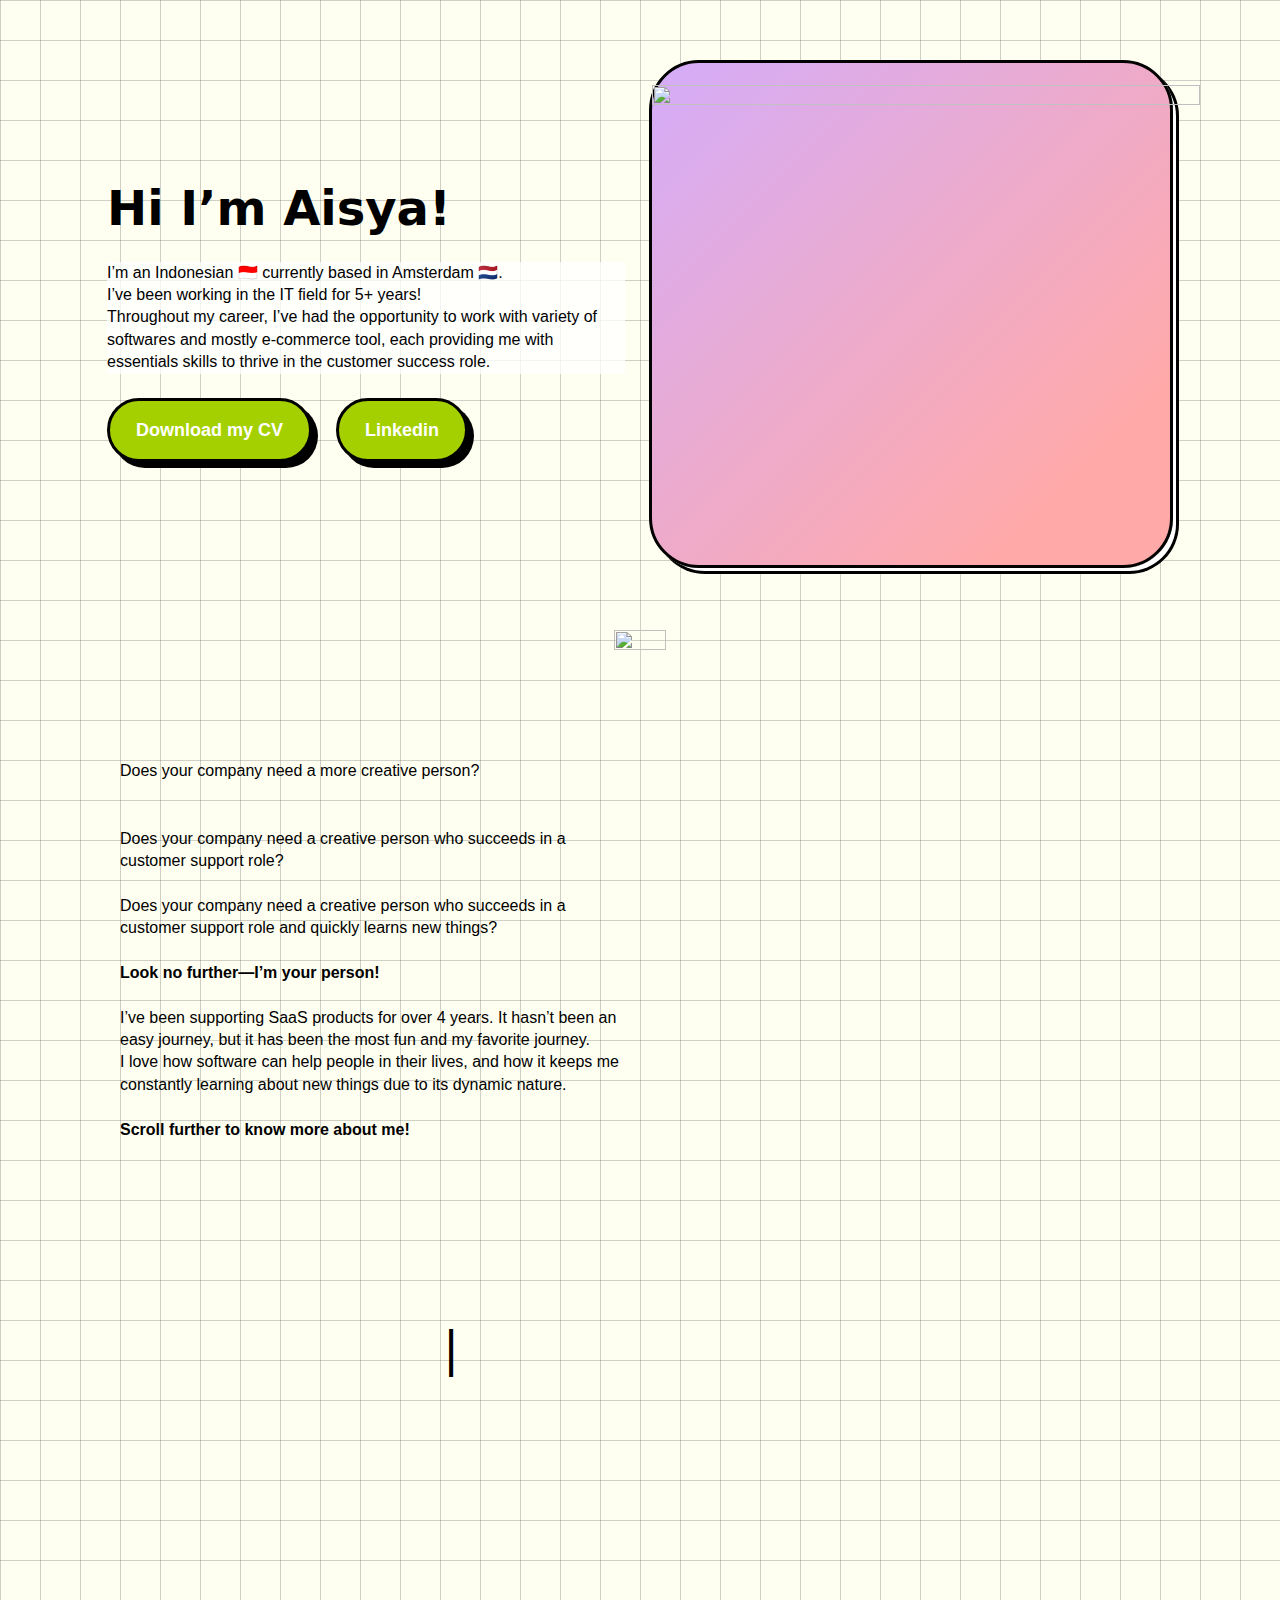
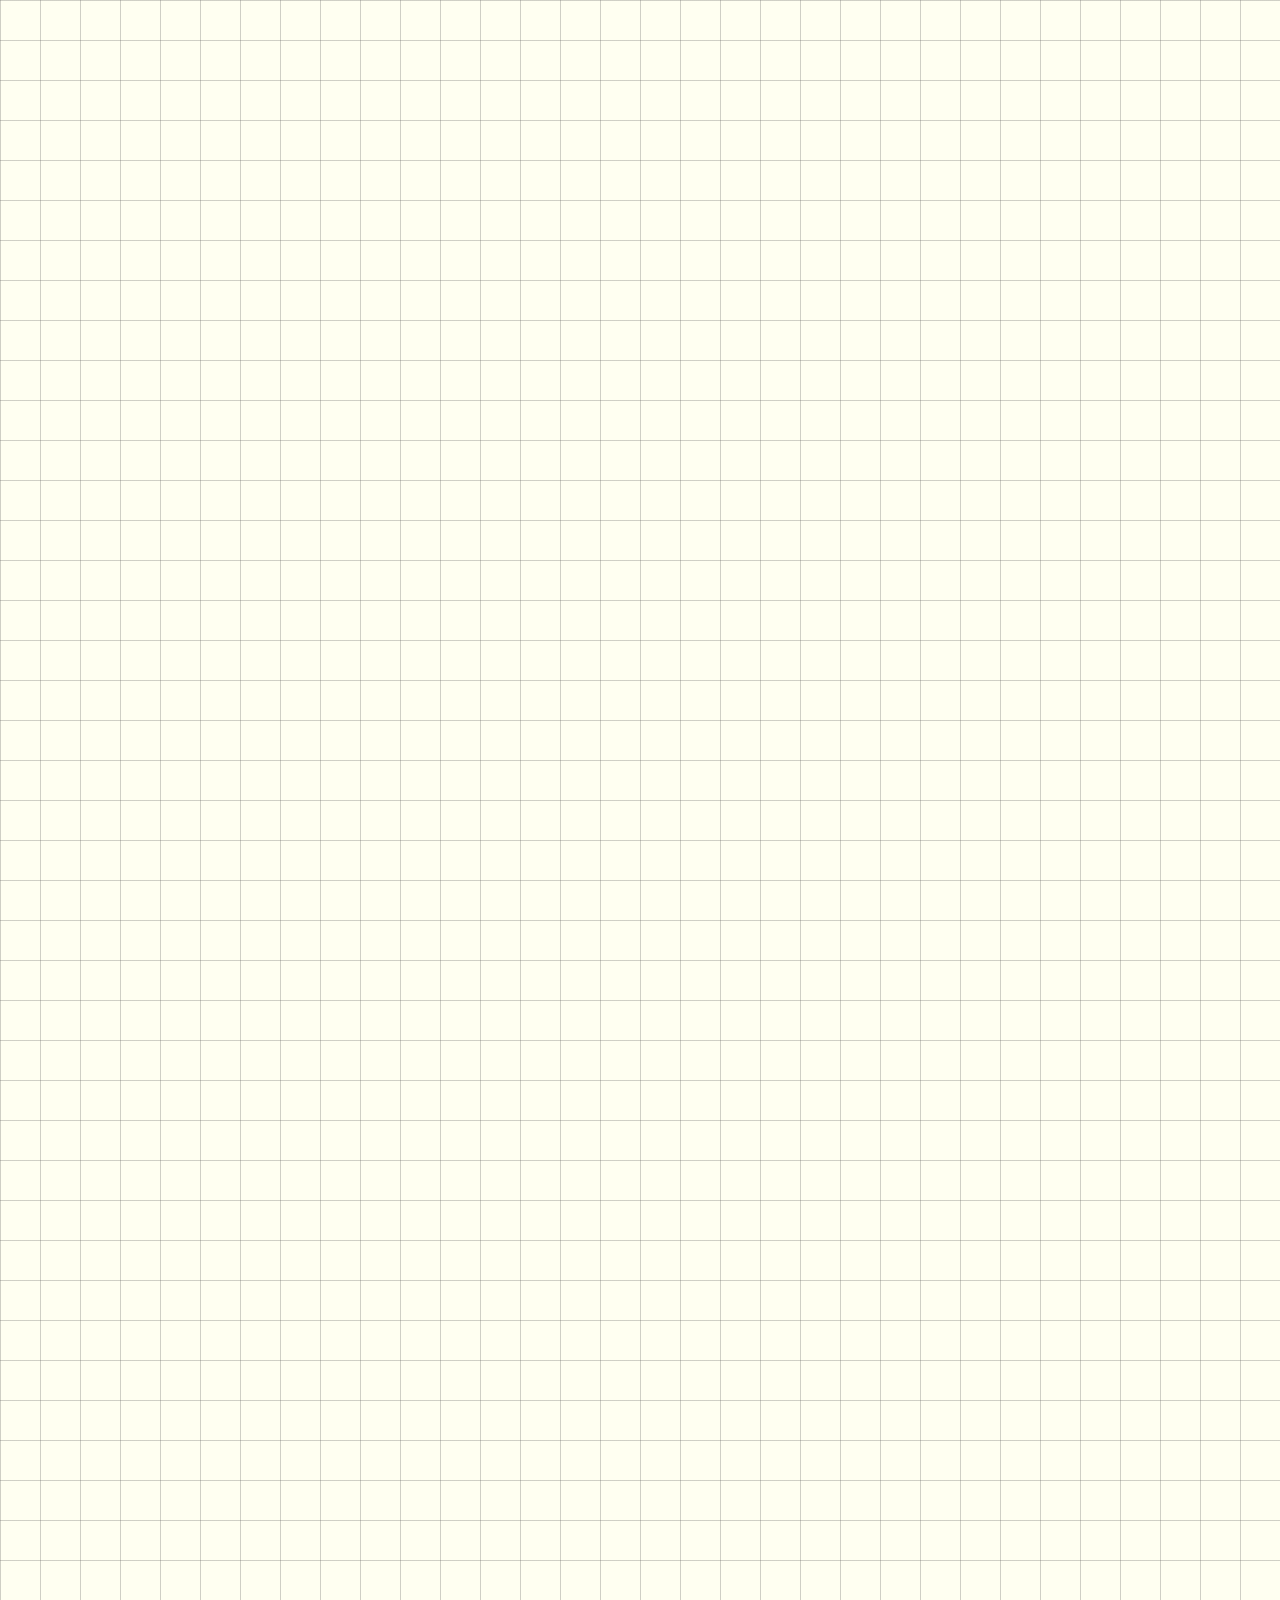
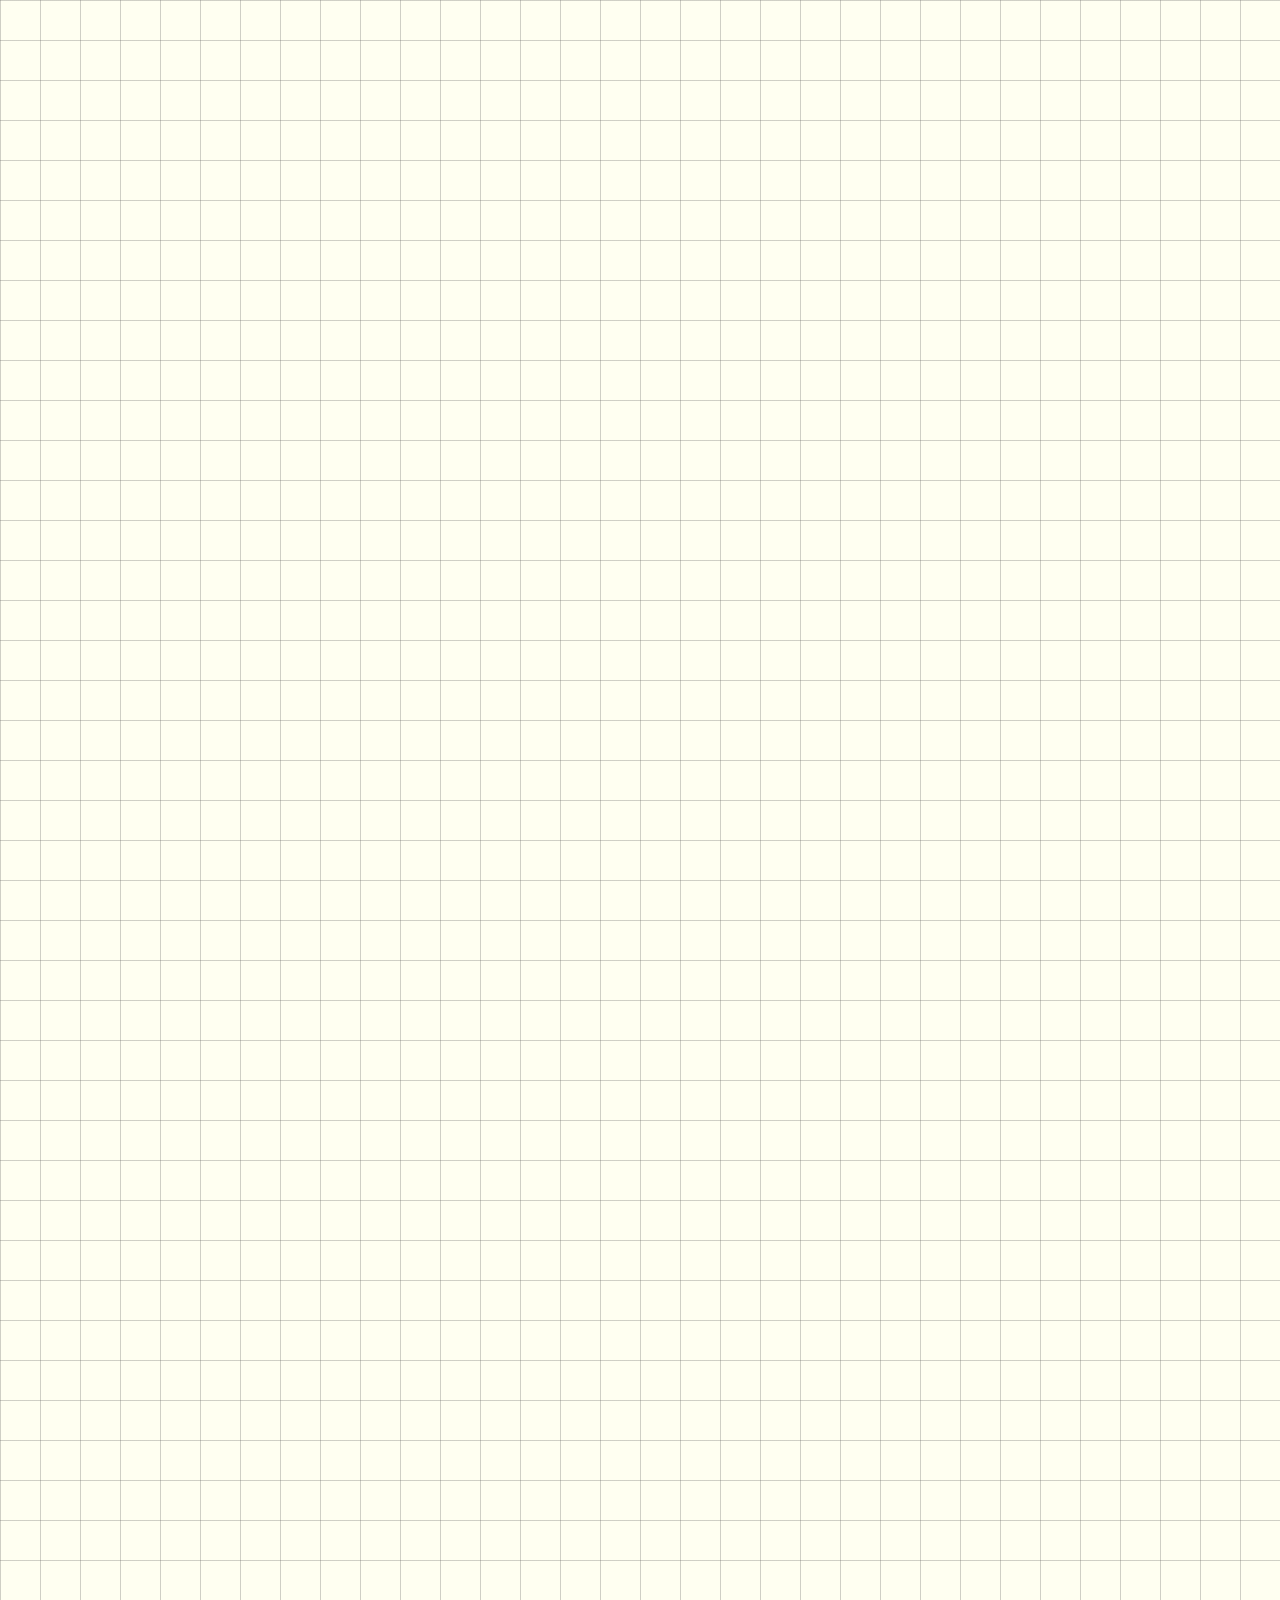
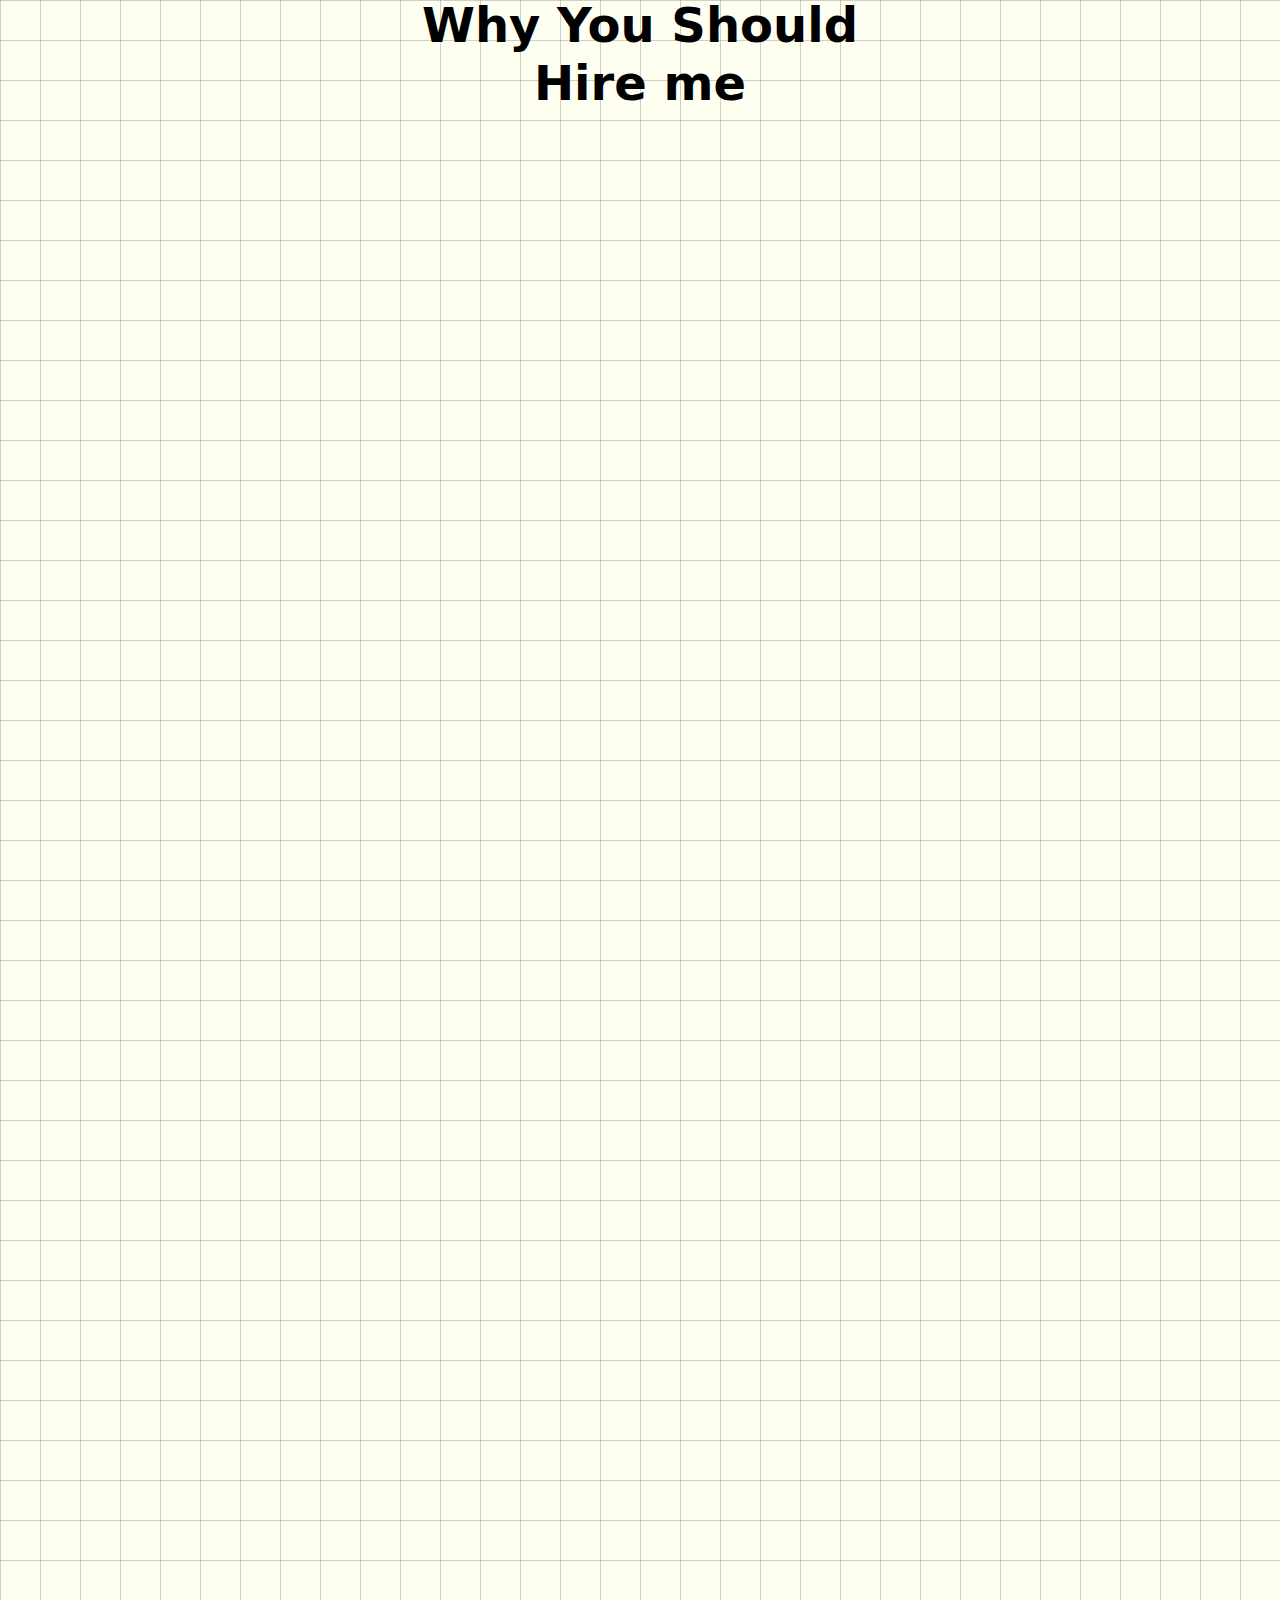
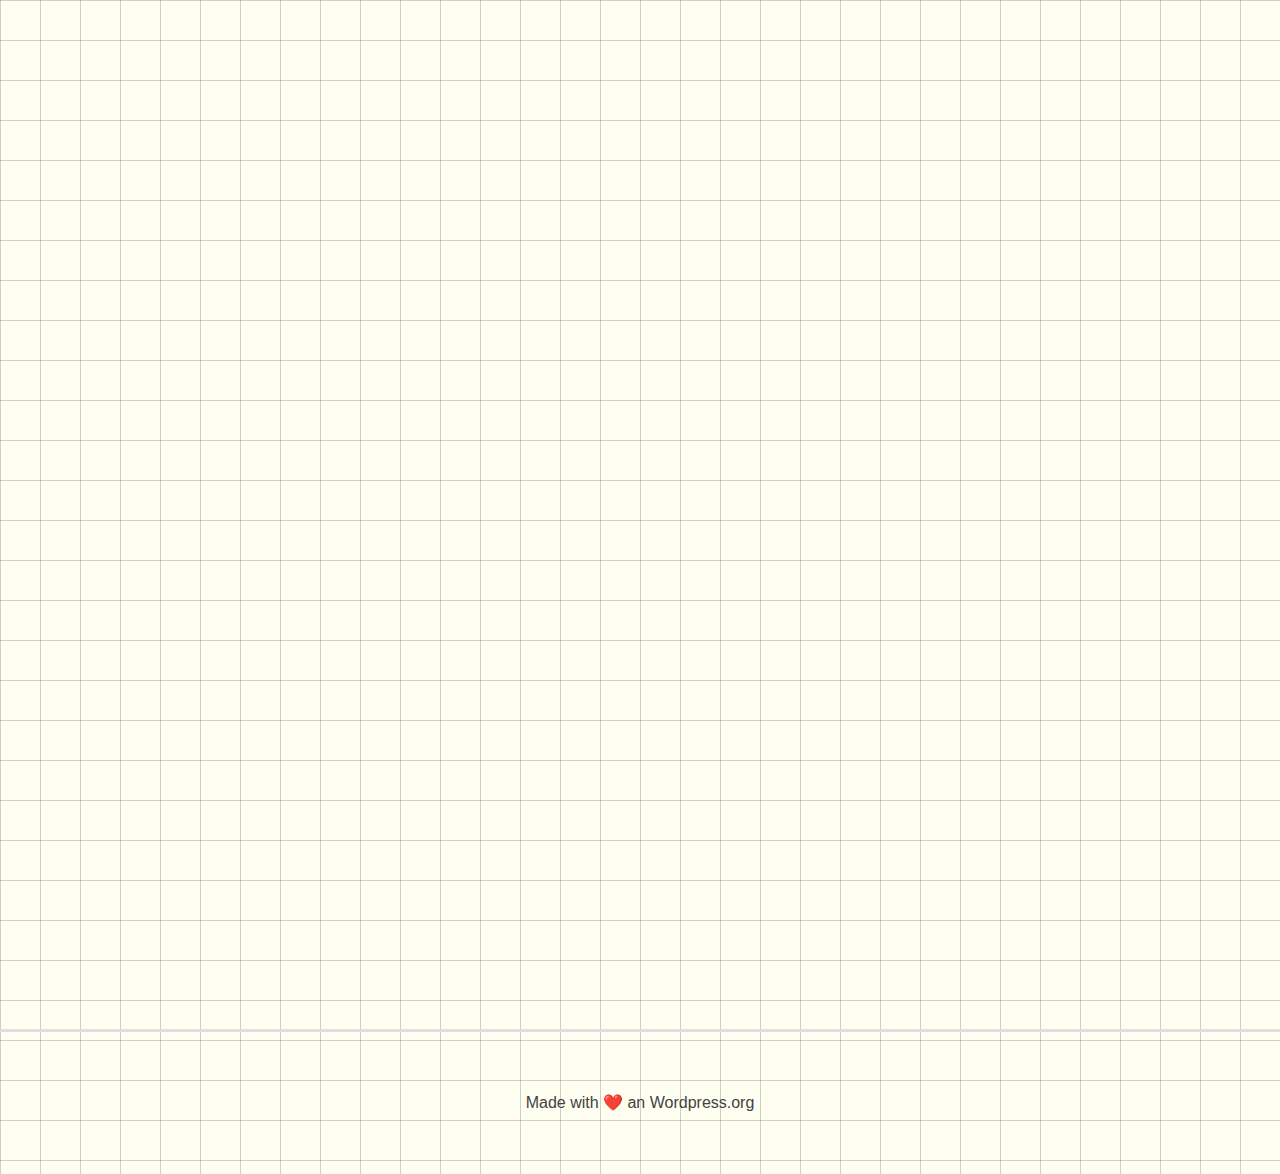
==== commit 38400846: "url" ====
--- a/index.html
+++ b/index.html
@@ -192,7 +192,7 @@
 </style>
 <link rel="https://api.w.org/" href="/wp-json/"><link rel="EditURI" type="application/rsd+xml" title="RSD" href="/xmlrpc.php?rsd">
 <meta name="generator" content="WordPress 6.6.1">
-<script src="/folio/jquery-3.6.0.min.js"></script><script>$(window).scroll(function() {
+<script src="https://raw.githubusercontent.com/aisyadfira/cartoonstylefolio/main/folio/jquery-3.6.0.min.js"></script><script>$(window).scroll(function() {
   $('.panel').each(function() {
     // Check if the top of the panel is within the viewport
     if ($(this).position().top <= $(window).scrollTop() + $(window).height() / 2) {
@@ -270,7 +270,7 @@
 
 
 <div class="wp-block-column border has-border-color has-contrast-dark-border-color has-background is-layout-flow wp-block-column-is-layout-flow" style="border-width:3px;background:linear-gradient(135deg,rgb(212,172,249) 0%,rgb(255,169,169) 82%);padding-top:var(--wp--preset--spacing--superbspacing-xsmall);padding-right:0;padding-bottom:var(--wp--preset--spacing--superbspacing-xsmall);padding-left:0;box-shadow:var(--wp--preset--shadow--outlined)">
-<figure class="wp-block-image aligncenter size-large is-resized bounceIn o-anim-ready"><img width="1024" height="864" src="/folio/my-face-4-1024x864.png" alt="" class="wp-image-95" style="width:548px;height:auto" srcset="/wp-content/uploads/2024/08/my-face-4-1024x864.png 1024w, /wp-content/uploads/2024/08/my-face-4-300x253.png 300w, /wp-content/uploads/2024/08/my-face-4-768x648.png 768w, /wp-content/uploads/2024/08/my-face-4-1536x1295.png 1536w, /wp-content/uploads/2024/08/my-face-4.png 1564w" sizes="(max-width: 1024px) 100vw, 1024px"></figure>
+<figure class="wp-block-image aligncenter size-large is-resized bounceIn o-anim-ready"><img width="1024" height="864" src="https://raw.githubusercontent.com/aisyadfira/cartoonstylefolio/main/folio/my-face-4-1024x864.png" alt="" class="wp-image-95" style="width:548px;height:auto" srcset="/wp-content/uploads/2024/08/my-face-4-1024x864.png 1024w, /wp-content/uploads/2024/08/my-face-4-300x253.png 300w, /wp-content/uploads/2024/08/my-face-4-768x648.png 768w, /wp-content/uploads/2024/08/my-face-4-1536x1295.png 1536w, /wp-content/uploads/2024/08/my-face-4.png 1564w" sizes="(max-width: 1024px) 100vw, 1024px"></figure>
 </div>
 </div>
 
@@ -278,7 +278,7 @@
 
 <div class="wp-block-columns is-layout-flex wp-container-core-columns-is-layout-3 wp-block-columns-is-layout-flex">
 <div class="wp-block-column is-layout-flow wp-block-column-is-layout-flow">
-<figure class="wp-block-image aligncenter size-full is-resized bounceIn delay-1s o-anim-ready"><a href="/#scrolled"><img width="512" height="512" src="/folio/arrow.gif" alt="" class="wp-image-201" style="width:52px;height:auto"></a></figure>
+<figure class="wp-block-image aligncenter size-full is-resized bounceIn delay-1s o-anim-ready"><a href="/#scrolled"><img width="512" height="512" src="https://raw.githubusercontent.com/aisyadfira/cartoonstylefolio/main/folio/arrow.gif" alt="" class="wp-image-201" style="width:52px;height:auto"></a></figure>
 </div>
 </div>
 
@@ -324,7 +324,7 @@
 
 
 <div class="wp-block-column is-vertically-aligned-center is-layout-flow wp-block-column-is-layout-flow" style="padding-top:var(--wp--preset--spacing--superbspacing-medium);padding-right:var(--wp--preset--spacing--superbspacing-small);padding-bottom:var(--wp--preset--spacing--superbspacing-medium);padding-left:var(--wp--preset--spacing--superbspacing-small)">
-<figure class="wp-block-image aligncenter size-full is-resized animated o-anim-offset-o-anim-offset-0px hidden-animated o-anim-ready"><img width="1129" height="928" src="/folio/workinggirl2.gif" alt="mydrawing" class="wp-image-225" style="width:520px;height:auto"></figure>
+<figure class="wp-block-image aligncenter size-full is-resized animated o-anim-offset-o-anim-offset-0px hidden-animated o-anim-ready"><img width="1129" height="928" src="https://raw.githubusercontent.com/aisyadfira/cartoonstylefolio/main/folio/workinggirl2.gif" alt="mydrawing" class="wp-image-225" style="width:520px;height:auto"></figure>
 </div>
 </div>
 
@@ -365,7 +365,7 @@
 <div class="wp-block-column is-vertically-aligned-center is-layout-flow wp-block-column-is-layout-flow">
 <div class="wp-block-columns is-layout-flex wp-container-core-columns-is-layout-7 wp-block-columns-is-layout-flex">
 <div class="wp-block-column is-vertically-aligned-center is-layout-flow wp-block-column-is-layout-flow">
-<figure class="wp-block-image aligncenter size-full"><img width="400" height="146" src="/folio/Colect-Logo-Onyx-2.png" alt="" class="wp-image-111" srcset="/wp-content/uploads/2024/08/Colect-Logo-Onyx-2.png 400w, /wp-content/uploads/2024/08/Colect-Logo-Onyx-2-300x110.png 300w" sizes="(max-width: 400px) 100vw, 400px"></figure>
+<figure class="wp-block-image aligncenter size-full"><img width="400" height="146" src="https://raw.githubusercontent.com/aisyadfira/cartoonstylefolio/main/folio/Colect-Logo-Onyx-2.png" alt="" class="wp-image-111" srcset="/wp-content/uploads/2024/08/Colect-Logo-Onyx-2.png 400w, /wp-content/uploads/2024/08/Colect-Logo-Onyx-2-300x110.png 300w" sizes="(max-width: 400px) 100vw, 400px"></figure>
 </div>
 </div>
 </div>
@@ -431,7 +431,7 @@
 <div class="wp-block-column is-vertically-aligned-center is-layout-flow wp-block-column-is-layout-flow">
 <div class="wp-block-columns is-layout-flex wp-container-core-columns-is-layout-13 wp-block-columns-is-layout-flex">
 <div class="wp-block-column is-vertically-aligned-center is-layout-flow wp-block-column-is-layout-flow">
-<figure class="wp-block-image aligncenter size-full"><img width="353" height="93" src="/folio/Stamped.png" alt="" class="wp-image-116" srcset="/wp-content/uploads/2024/08/Stamped.png 353w, /wp-content/uploads/2024/08/Stamped-300x79.png 300w" sizes="(max-width: 353px) 100vw, 353px"></figure>
+<figure class="wp-block-image aligncenter size-full"><img width="353" height="93" src="https://raw.githubusercontent.com/aisyadfira/cartoonstylefolio/main/folio/Stamped.png" alt="" class="wp-image-116" srcset="/wp-content/uploads/2024/08/Stamped.png 353w, /wp-content/uploads/2024/08/Stamped-300x79.png 300w" sizes="(max-width: 353px) 100vw, 353px"></figure>
 </div>
 </div>
 </div>
@@ -483,7 +483,7 @@
 <div class="wp-block-column is-vertically-aligned-center is-layout-flow wp-block-column-is-layout-flow">
 <div class="wp-block-columns is-layout-flex wp-container-core-columns-is-layout-18 wp-block-columns-is-layout-flex">
 <div class="wp-block-column is-vertically-aligned-center is-layout-flow wp-block-column-is-layout-flow">
-<figure class="wp-block-image aligncenter size-full"><img width="510" height="147" src="/folio/logo-influx-dark-1.png" alt="" class="wp-image-118" srcset="/wp-content/uploads/2024/08/logo-influx-dark-1.png 510w, /wp-content/uploads/2024/08/logo-influx-dark-1-300x86.png 300w" sizes="(max-width: 510px) 100vw, 510px"></figure>
+<figure class="wp-block-image aligncenter size-full"><img width="510" height="147" src="https://raw.githubusercontent.com/aisyadfira/cartoonstylefolio/main/folio/logo-influx-dark-1.png" alt="" class="wp-image-118" srcset="/wp-content/uploads/2024/08/logo-influx-dark-1.png 510w, /wp-content/uploads/2024/08/logo-influx-dark-1-300x86.png 300w" sizes="(max-width: 510px) 100vw, 510px"></figure>
 </div>
 </div>
 </div>
@@ -531,7 +531,7 @@
 <div class="wp-block-column is-vertically-aligned-center is-layout-flow wp-block-column-is-layout-flow">
 <div class="wp-block-columns is-layout-flex wp-container-core-columns-is-layout-23 wp-block-columns-is-layout-flex">
 <div class="wp-block-column is-vertically-aligned-center is-layout-flow wp-block-column-is-layout-flow">
-<figure class="wp-block-image aligncenter size-full"><img width="2907" height="540" src="/folio/the-beat.png" alt="" class="wp-image-120" srcset="/wp-content/uploads/2024/08/the-beat.png 2907w, /wp-content/uploads/2024/08/the-beat-300x56.png 300w, /wp-content/uploads/2024/08/the-beat-1024x190.png 1024w, /wp-content/uploads/2024/08/the-beat-768x143.png 768w, /wp-content/uploads/2024/08/the-beat-1536x285.png 1536w, /wp-content/uploads/2024/08/the-beat-2048x380.png 2048w" sizes="(max-width: 2907px) 100vw, 2907px"></figure>
+<figure class="wp-block-image aligncenter size-full"><img width="2907" height="540" src="https://raw.githubusercontent.com/aisyadfira/cartoonstylefolio/main/folio/the-beat.png" alt="" class="wp-image-120" srcset="/wp-content/uploads/2024/08/the-beat.png 2907w, /wp-content/uploads/2024/08/the-beat-300x56.png 300w, /wp-content/uploads/2024/08/the-beat-1024x190.png 1024w, /wp-content/uploads/2024/08/the-beat-768x143.png 768w, /wp-content/uploads/2024/08/the-beat-1536x285.png 1536w, /wp-content/uploads/2024/08/the-beat-2048x380.png 2048w" sizes="(max-width: 2907px) 100vw, 2907px"></figure>
 </div>
 </div>
 </div>
@@ -559,31 +559,31 @@
 <div class="wp-block-columns panel is-layout-flex wp-container-core-columns-is-layout-27 wp-block-columns-is-layout-flex" style="margin-top:var(--wp--preset--spacing--superbspacing-xxsmall);margin-bottom:var(--wp--preset--spacing--superbspacing-xxsmall);padding-right:var(--wp--preset--spacing--superbspacing-large);padding-left:var(--wp--preset--spacing--superbspacing-large)" data-color="#adffad4f">
 <div class="wp-block-column is-layout-flow wp-block-column-is-layout-flow">
 <div class="wp-block-group gridparent is-layout-grid wp-container-core-group-is-layout-3 wp-block-group-is-layout-grid wp-container-1 is-position-sticky" style="margin-top:var(--wp--preset--spacing--superbspacing-xxsmall);margin-bottom:var(--wp--preset--spacing--superbspacing-xxsmall);padding-top:var(--wp--preset--spacing--superbspacing-large);padding-right:var(--wp--preset--spacing--superbspacing-xlarge);padding-bottom:var(--wp--preset--spacing--superbspacing-xlarge);padding-left:var(--wp--preset--spacing--superbspacing-xxlarge)">
-<figure class="wp-block-image size-large grid1 animated wp-container-content-1 hidden-animated o-anim-ready"><img width="846" height="1024" src="/folio/kerja-1-846x1024.png" alt="" class="wp-image-141" srcset="/wp-content/uploads/2024/08/kerja-1-846x1024.png 846w, /wp-content/uploads/2024/08/kerja-1-248x300.png 248w, /wp-content/uploads/2024/08/kerja-1-768x929.png 768w, /wp-content/uploads/2024/08/kerja-1-1269x1536.png 1269w, /wp-content/uploads/2024/08/kerja-1-1692x2048.png 1692w" sizes="(max-width: 846px) 100vw, 846px"></figure>
-
-
-
-<figure class="wp-block-image size-large grid2 animated hidden-animated o-anim-ready"><img width="1024" height="589" src="/folio/mouse-1024x589.png" alt="" class="wp-image-131" srcset="/wp-content/uploads/2024/08/mouse-1024x589.png 1024w, /wp-content/uploads/2024/08/mouse-300x172.png 300w, /wp-content/uploads/2024/08/mouse-768x442.png 768w, /wp-content/uploads/2024/08/mouse-1536x883.png 1536w, /wp-content/uploads/2024/08/mouse-2048x1177.png 2048w" sizes="(max-width: 1024px) 100vw, 1024px"></figure>
-
-
-
-<figure class="wp-block-image size-large grid3 animated hidden-animated o-anim-ready"><img width="937" height="1024" src="/folio/lukis-937x1024.png" alt="" class="wp-image-133" srcset="/wp-content/uploads/2024/08/lukis-937x1024.png 937w, /wp-content/uploads/2024/08/lukis-275x300.png 275w, /wp-content/uploads/2024/08/lukis-768x839.png 768w, /wp-content/uploads/2024/08/lukis-1406x1536.png 1406w, /wp-content/uploads/2024/08/lukis-1874x2048.png 1874w" sizes="(max-width: 937px) 100vw, 937px"></figure>
-
-
-
-<figure class="wp-block-image size-large grid4 animated hidden-animated o-anim-ready"><img width="1024" height="525" src="/folio/indon-1024x525.png" alt="" class="wp-image-132" srcset="/wp-content/uploads/2024/08/indon-1024x525.png 1024w, /wp-content/uploads/2024/08/indon-300x154.png 300w, /wp-content/uploads/2024/08/indon-768x394.png 768w, /wp-content/uploads/2024/08/indon-1536x788.png 1536w, /wp-content/uploads/2024/08/indon-2048x1051.png 2048w" sizes="(max-width: 1024px) 100vw, 1024px"></figure>
-
-
-
-<figure class="wp-block-image size-large grid5 animated hidden-animated o-anim-ready"><img width="680" height="1024" src="/folio/wawat-680x1024.png" alt="" class="wp-image-137" srcset="/wp-content/uploads/2024/08/wawat-680x1024.png 680w, /wp-content/uploads/2024/08/wawat-199x300.png 199w, /wp-content/uploads/2024/08/wawat-768x1157.png 768w, /wp-content/uploads/2024/08/wawat-1020x1536.png 1020w, /wp-content/uploads/2024/08/wawat-1360x2048.png 1360w" sizes="(max-width: 680px) 100vw, 680px"></figure>
-
-
-
-<figure class="wp-block-image size-large grid6 animated hidden-animated o-anim-ready"><img width="680" height="1024" src="/folio/envelope-680x1024.png" alt="" class="wp-image-136" srcset="/wp-content/uploads/2024/08/envelope-680x1024.png 680w, /wp-content/uploads/2024/08/envelope-199x300.png 199w, /wp-content/uploads/2024/08/envelope-768x1157.png 768w, /wp-content/uploads/2024/08/envelope-1020x1536.png 1020w, /wp-content/uploads/2024/08/envelope-1360x2048.png 1360w" sizes="(max-width: 680px) 100vw, 680px"></figure>
-
-
-
-<figure class="wp-block-image size-large grid7 animated hidden-animated o-anim-ready"><img width="846" height="1024" src="/folio/lepi-846x1024.png" alt="" class="wp-image-134" srcset="/wp-content/uploads/2024/08/lepi-846x1024.png 846w, /wp-content/uploads/2024/08/lepi-248x300.png 248w, /wp-content/uploads/2024/08/lepi-768x929.png 768w, /wp-content/uploads/2024/08/lepi-1269x1536.png 1269w, /wp-content/uploads/2024/08/lepi-1692x2048.png 1692w" sizes="(max-width: 846px) 100vw, 846px"></figure>
+<figure class="wp-block-image size-large grid1 animated wp-container-content-1 hidden-animated o-anim-ready"><img width="846" height="1024" src="https://raw.githubusercontent.com/aisyadfira/cartoonstylefolio/main/folio/kerja-1-846x1024.png" alt="" class="wp-image-141" srcset="/wp-content/uploads/2024/08/kerja-1-846x1024.png 846w, /wp-content/uploads/2024/08/kerja-1-248x300.png 248w, /wp-content/uploads/2024/08/kerja-1-768x929.png 768w, /wp-content/uploads/2024/08/kerja-1-1269x1536.png 1269w, /wp-content/uploads/2024/08/kerja-1-1692x2048.png 1692w" sizes="(max-width: 846px) 100vw, 846px"></figure>
+
+
+
+<figure class="wp-block-image size-large grid2 animated hidden-animated o-anim-ready"><img width="1024" height="589" src="https://raw.githubusercontent.com/aisyadfira/cartoonstylefolio/main/folio/mouse-1024x589.png" alt="" class="wp-image-131" srcset="/wp-content/uploads/2024/08/mouse-1024x589.png 1024w, /wp-content/uploads/2024/08/mouse-300x172.png 300w, /wp-content/uploads/2024/08/mouse-768x442.png 768w, /wp-content/uploads/2024/08/mouse-1536x883.png 1536w, /wp-content/uploads/2024/08/mouse-2048x1177.png 2048w" sizes="(max-width: 1024px) 100vw, 1024px"></figure>
+
+
+
+<figure class="wp-block-image size-large grid3 animated hidden-animated o-anim-ready"><img width="937" height="1024" src="https://raw.githubusercontent.com/aisyadfira/cartoonstylefolio/main/folio/lukis-937x1024.png" alt="" class="wp-image-133" srcset="/wp-content/uploads/2024/08/lukis-937x1024.png 937w, /wp-content/uploads/2024/08/lukis-275x300.png 275w, /wp-content/uploads/2024/08/lukis-768x839.png 768w, /wp-content/uploads/2024/08/lukis-1406x1536.png 1406w, /wp-content/uploads/2024/08/lukis-1874x2048.png 1874w" sizes="(max-width: 937px) 100vw, 937px"></figure>
+
+
+
+<figure class="wp-block-image size-large grid4 animated hidden-animated o-anim-ready"><img width="1024" height="525" src="https://raw.githubusercontent.com/aisyadfira/cartoonstylefolio/main/folio/indon-1024x525.png" alt="" class="wp-image-132" srcset="/wp-content/uploads/2024/08/indon-1024x525.png 1024w, /wp-content/uploads/2024/08/indon-300x154.png 300w, /wp-content/uploads/2024/08/indon-768x394.png 768w, /wp-content/uploads/2024/08/indon-1536x788.png 1536w, /wp-content/uploads/2024/08/indon-2048x1051.png 2048w" sizes="(max-width: 1024px) 100vw, 1024px"></figure>
+
+
+
+<figure class="wp-block-image size-large grid5 animated hidden-animated o-anim-ready"><img width="680" height="1024" src="https://raw.githubusercontent.com/aisyadfira/cartoonstylefolio/main/folio/wawat-680x1024.png" alt="" class="wp-image-137" srcset="/wp-content/uploads/2024/08/wawat-680x1024.png 680w, /wp-content/uploads/2024/08/wawat-199x300.png 199w, /wp-content/uploads/2024/08/wawat-768x1157.png 768w, /wp-content/uploads/2024/08/wawat-1020x1536.png 1020w, /wp-content/uploads/2024/08/wawat-1360x2048.png 1360w" sizes="(max-width: 680px) 100vw, 680px"></figure>
+
+
+
+<figure class="wp-block-image size-large grid6 animated hidden-animated o-anim-ready"><img width="680" height="1024" src="https://raw.githubusercontent.com/aisyadfira/cartoonstylefolio/main/folio/envelope-680x1024.png" alt="" class="wp-image-136" srcset="/wp-content/uploads/2024/08/envelope-680x1024.png 680w, /wp-content/uploads/2024/08/envelope-199x300.png 199w, /wp-content/uploads/2024/08/envelope-768x1157.png 768w, /wp-content/uploads/2024/08/envelope-1020x1536.png 1020w, /wp-content/uploads/2024/08/envelope-1360x2048.png 1360w" sizes="(max-width: 680px) 100vw, 680px"></figure>
+
+
+
+<figure class="wp-block-image size-large grid7 animated hidden-animated o-anim-ready"><img width="846" height="1024" src="https://raw.githubusercontent.com/aisyadfira/cartoonstylefolio/main/folio/lepi-846x1024.png" alt="" class="wp-image-134" srcset="/wp-content/uploads/2024/08/lepi-846x1024.png 846w, /wp-content/uploads/2024/08/lepi-248x300.png 248w, /wp-content/uploads/2024/08/lepi-768x929.png 768w, /wp-content/uploads/2024/08/lepi-1269x1536.png 1269w, /wp-content/uploads/2024/08/lepi-1692x2048.png 1692w" sizes="(max-width: 846px) 100vw, 846px"></figure>
 </div>
 </div>
 </div>
@@ -592,7 +592,7 @@
 
 <div class="wp-block-columns is-layout-flex wp-container-core-columns-is-layout-28 wp-block-columns-is-layout-flex">
 <div class="wp-block-column is-layout-flow wp-block-column-is-layout-flow">
-<figure class="wp-block-image aligncenter size-full is-resized animated hidden-animated o-anim-ready"><a href="/#home"><img width="512" height="512" src="/folio/arrow-up-1.png" alt="" class="wp-image-232" style="width:50px;height:auto" srcset="/wp-content/uploads/2024/08/arrow-up-1.png 512w, /wp-content/uploads/2024/08/arrow-up-1-300x300.png 300w, /wp-content/uploads/2024/08/arrow-up-1-150x150.png 150w" sizes="(max-width: 512px) 100vw, 512px"></a></figure>
+<figure class="wp-block-image aligncenter size-full is-resized animated hidden-animated o-anim-ready"><a href="/#home"><img width="512" height="512" src="https://raw.githubusercontent.com/aisyadfira/cartoonstylefolio/main/folio/arrow-up-1.png" alt="" class="wp-image-232" style="width:50px;height:auto" srcset="/wp-content/uploads/2024/08/arrow-up-1.png 512w, /wp-content/uploads/2024/08/arrow-up-1-300x300.png 300w, /wp-content/uploads/2024/08/arrow-up-1-150x150.png 150w" sizes="(max-width: 512px) 100vw, 512px"></a></figure>
 </div>
 </div>
 
@@ -605,8 +605,8 @@
 			animation-play-state: paused;
 			animation: none !important;
 		 }</style>
-		 <noscript><style>.animated { visibility: visible; animation-play-state: running; }</style></noscript><script src="/folio/frontend.js" id="otter-animation-frontend-js"></script>
-<script src="/folio/anim-typing.js" id="otter-typing-js"></script>
+		 <noscript><style>.animated { visibility: visible; animation-play-state: running; }</style></noscript><script src="https://raw.githubusercontent.com/aisyadfira/cartoonstylefolio/main/folio/frontend.js" id="otter-animation-frontend-js"></script>
+<script src="https://raw.githubusercontent.com/aisyadfira/cartoonstylefolio/main/folio/anim-typing.js" id="otter-typing-js"></script>
 <script id="wp-block-template-skip-link-js-after">
 	( function() {
 		var skipLinkTarget = document.querySelector( 'main' ),
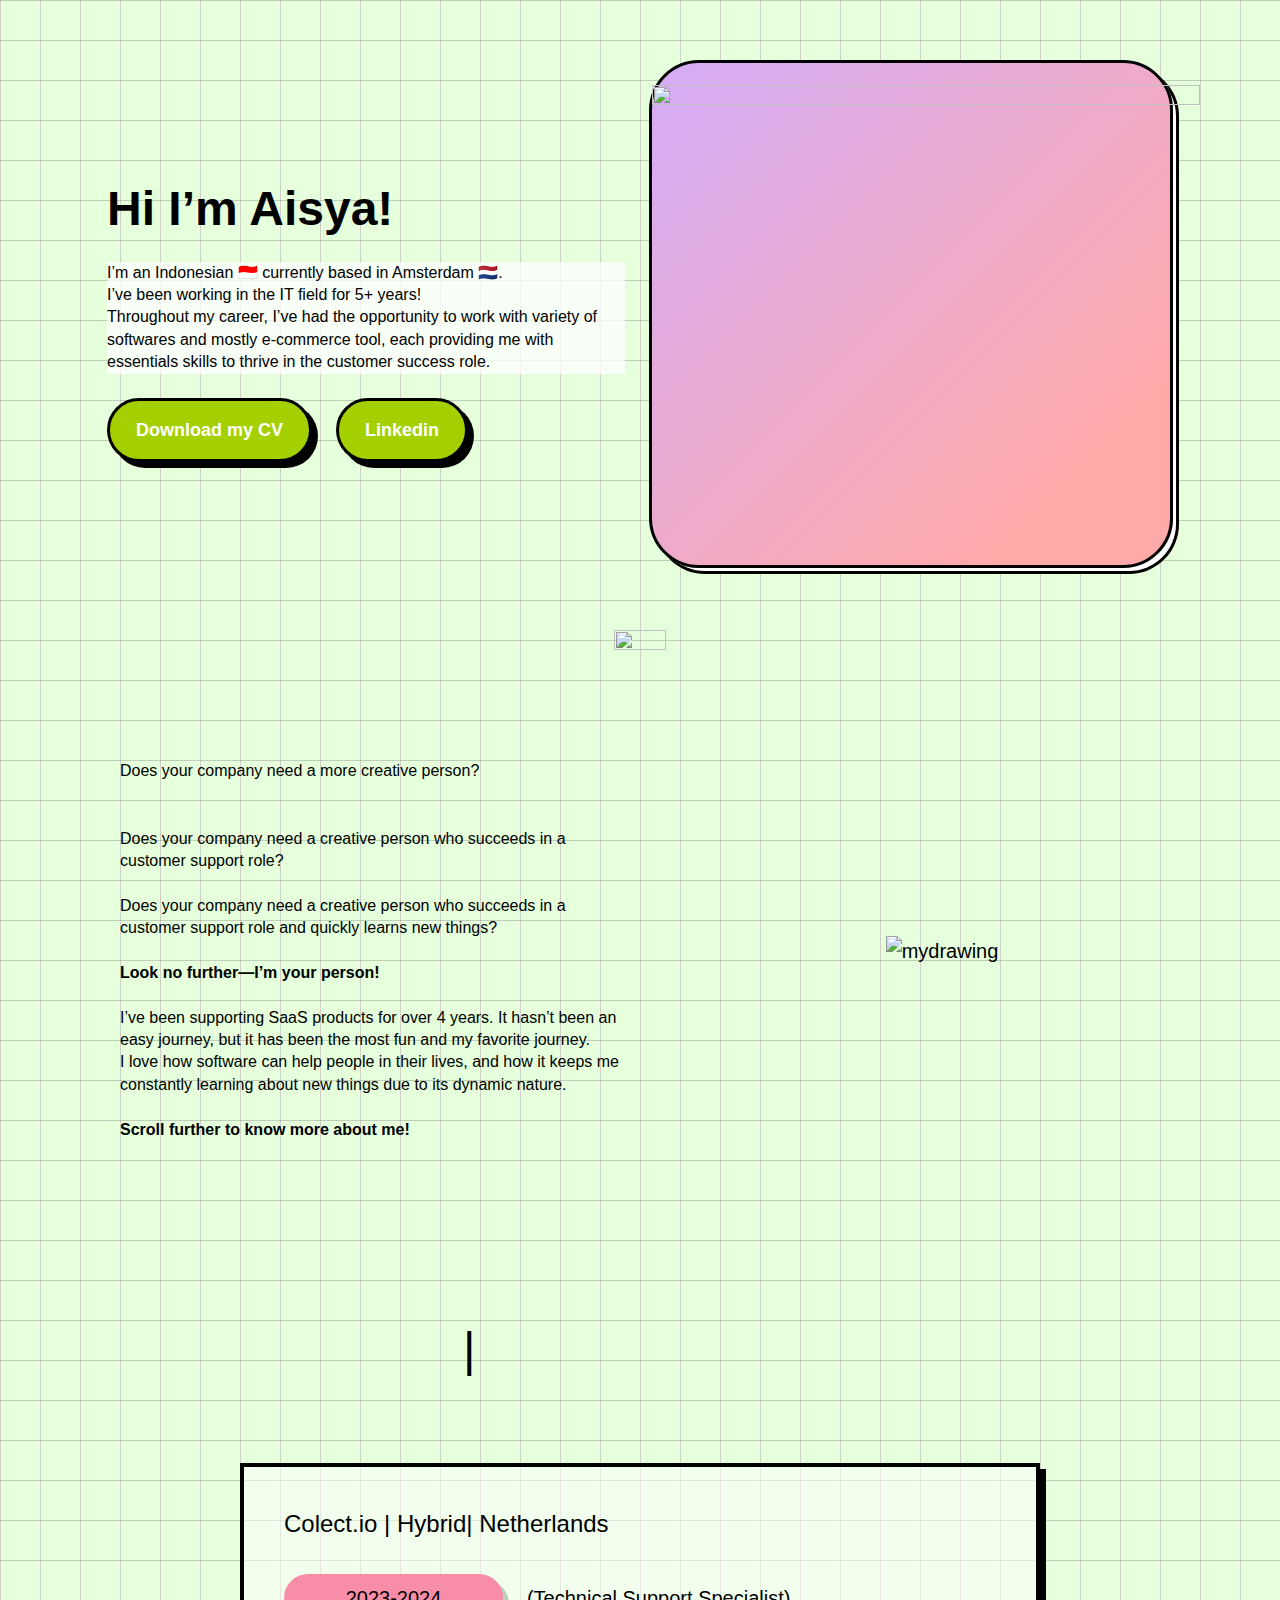
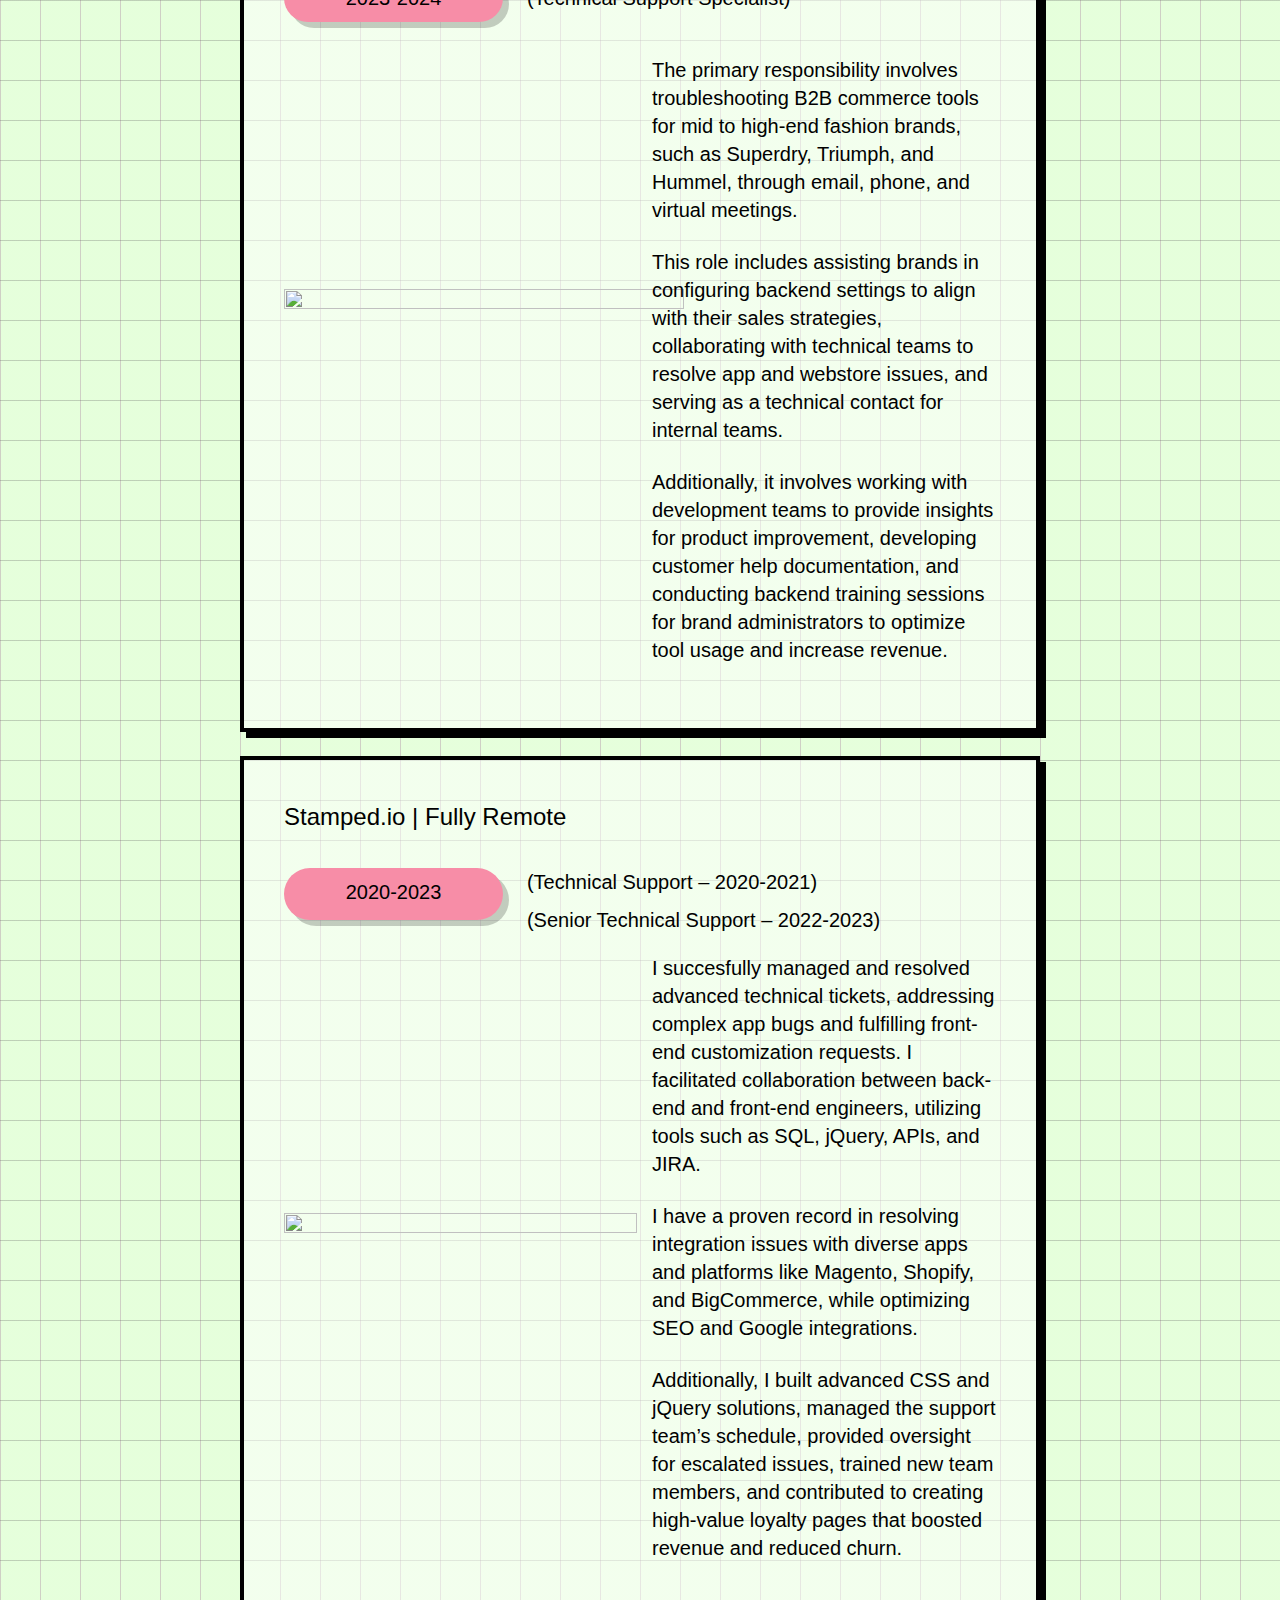
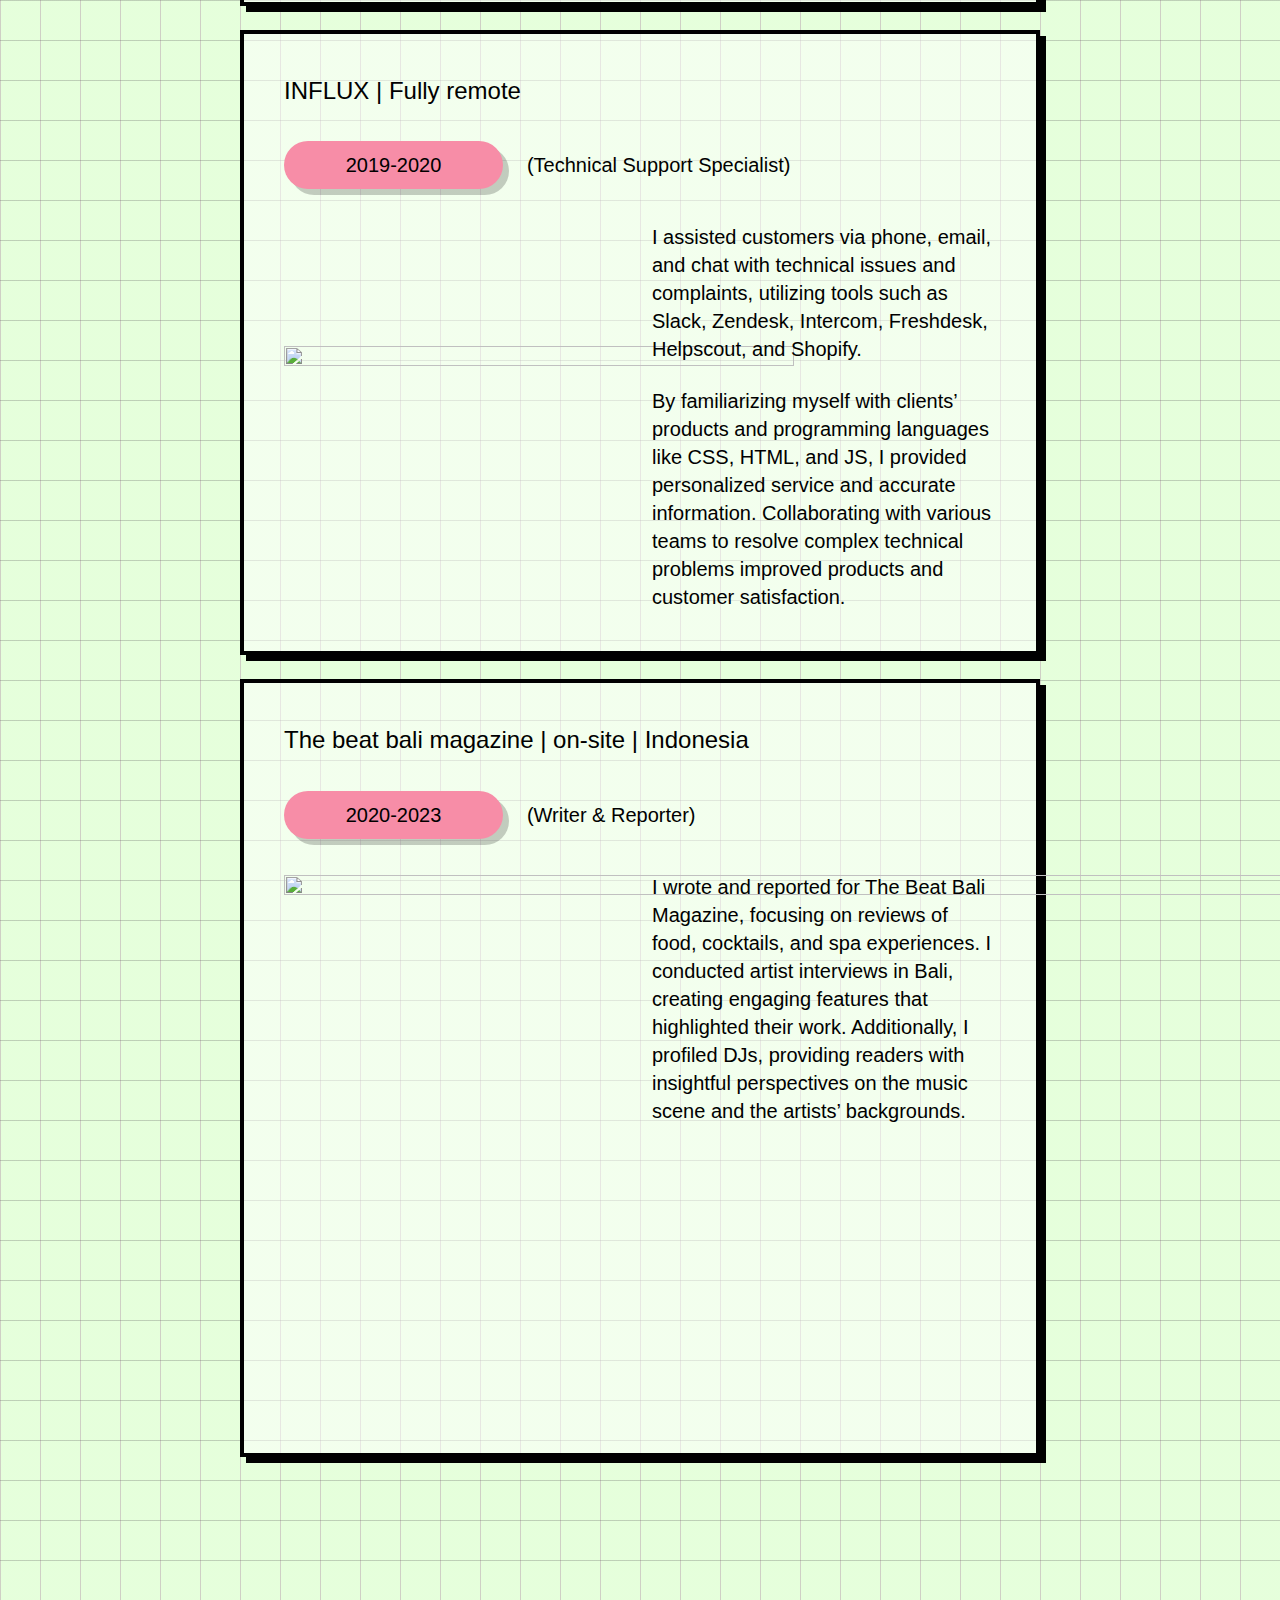
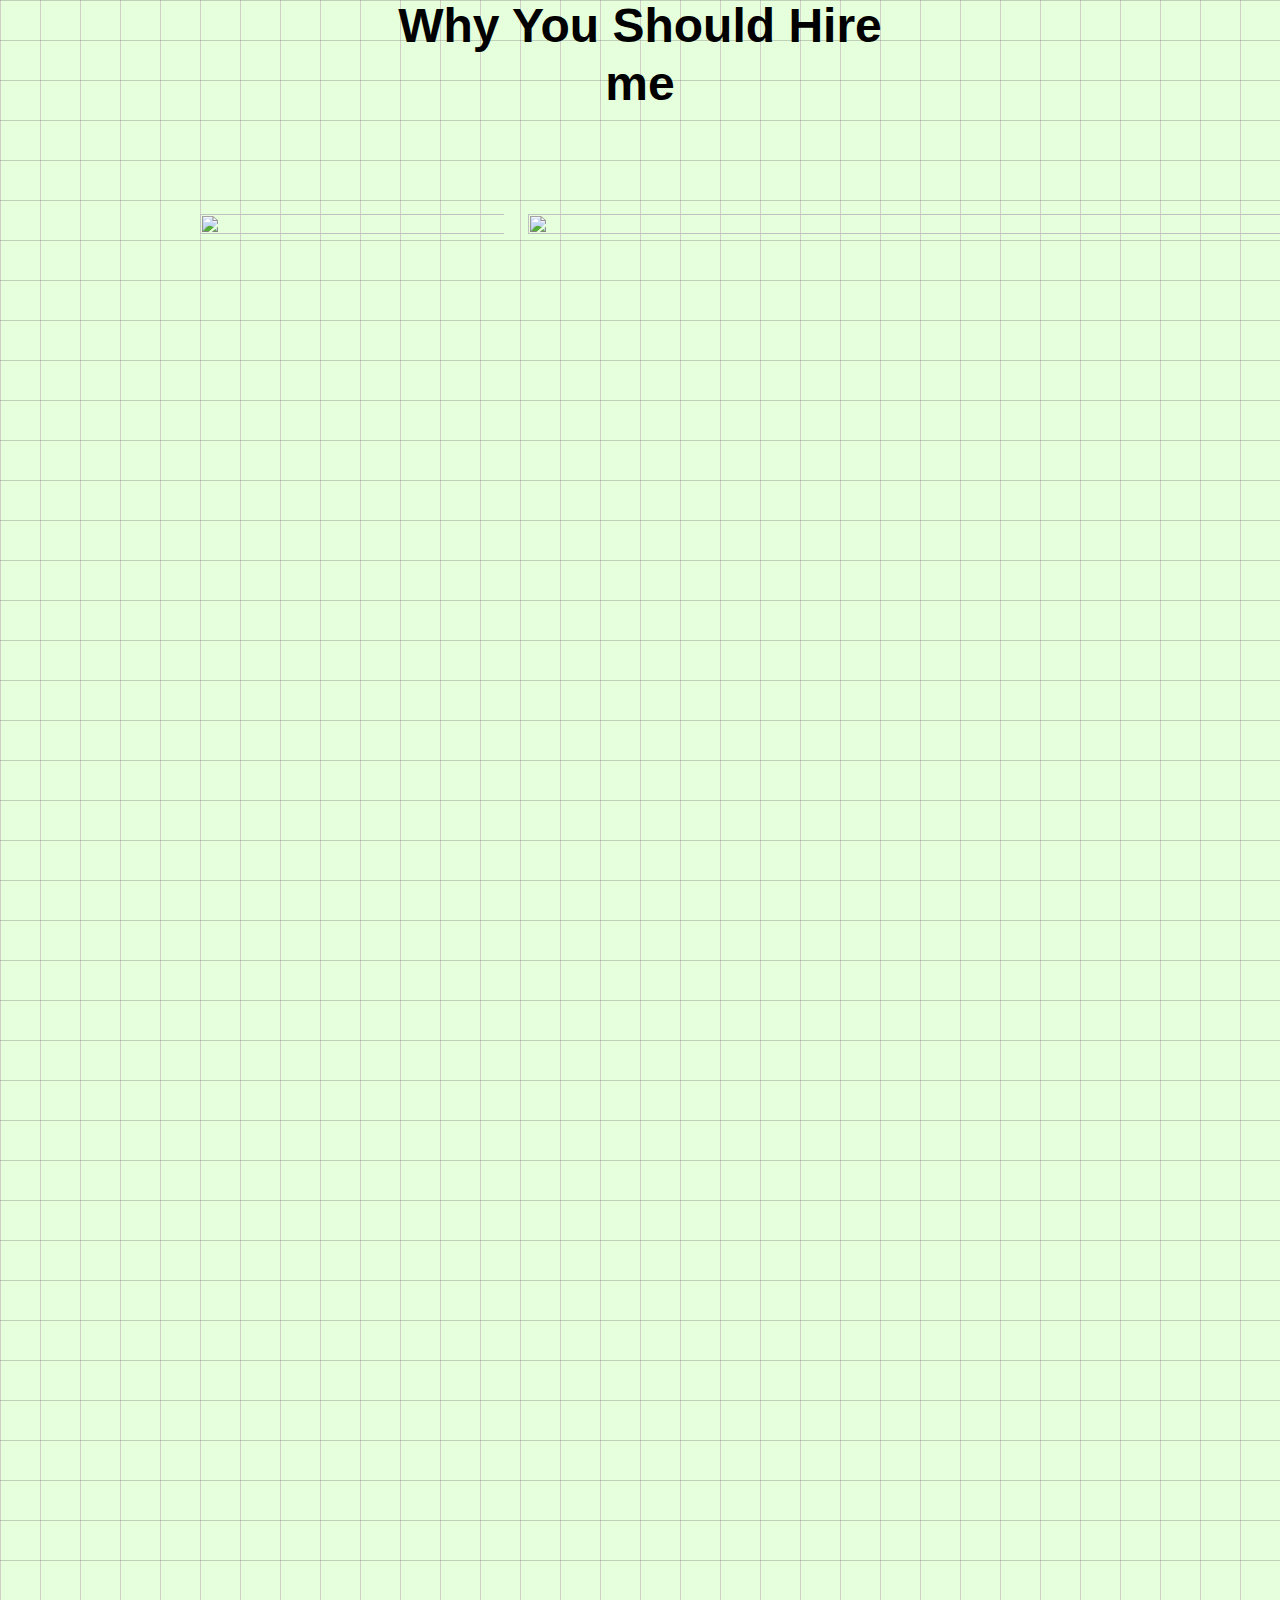
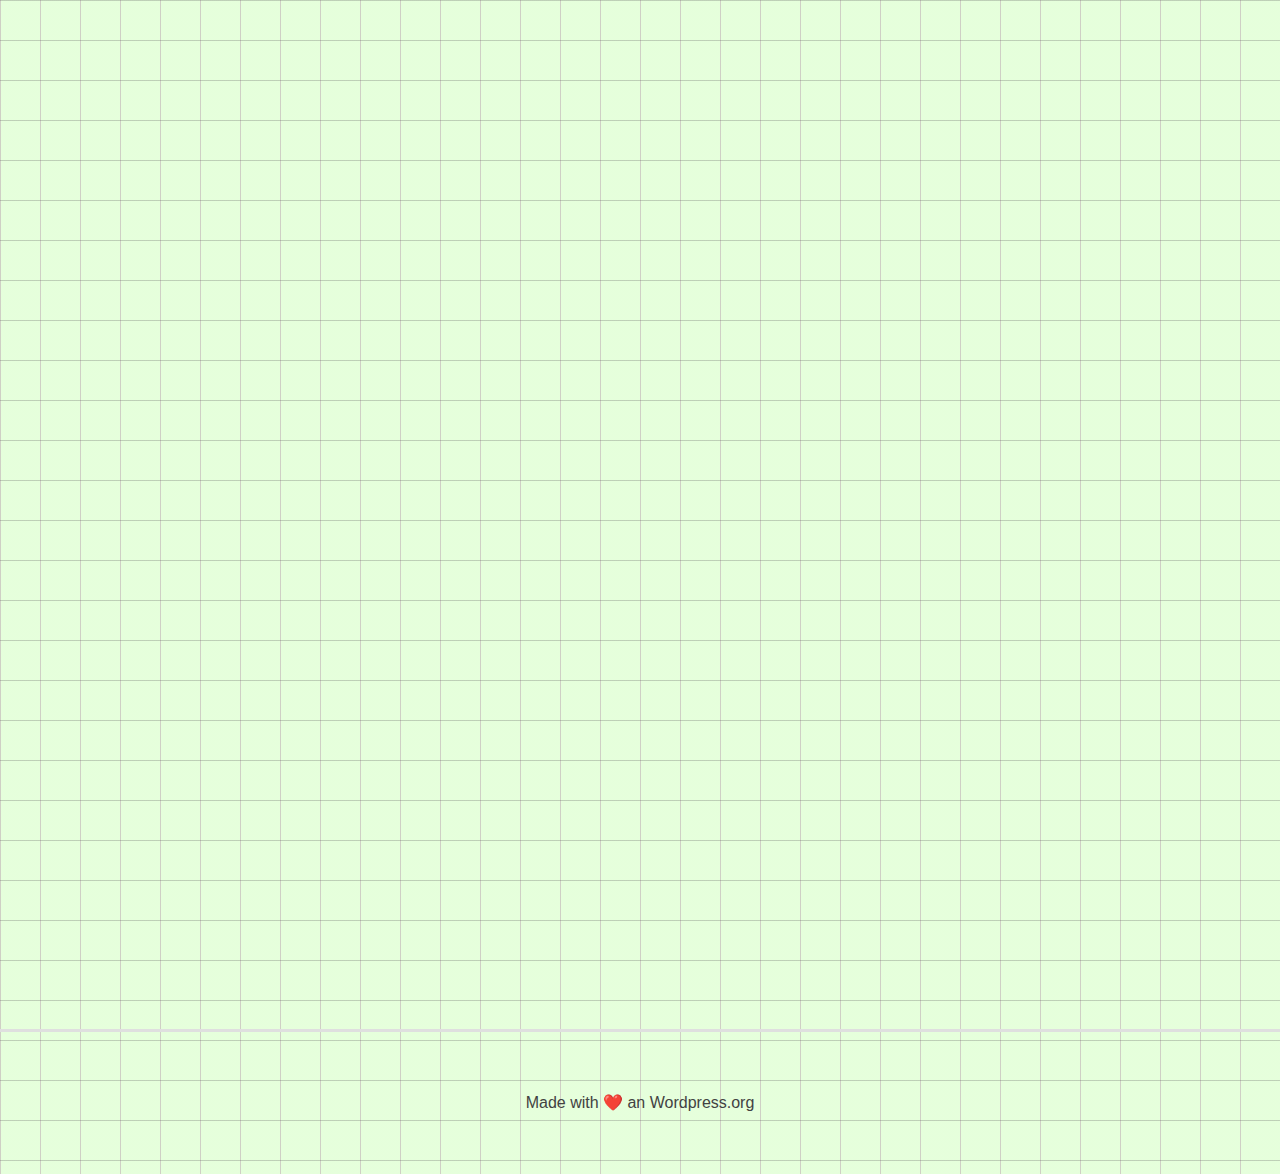
==== commit ceb9943a: "test" ====
--- a/index.html
+++ b/index.html
@@ -1,14 +1,11 @@
 <!DOCTYPE html>
 <!-- saved from url=(0022)http://localhost:8000/ -->
 <html lang="en-US"><head><meta http-equiv="Content-Type" content="text/html; charset=UTF-8">
-	
-	<meta name="viewport" content="width=device-width, initial-scale=1">
+<meta name="viewport" content="width=device-width, initial-scale=1">
 <meta name="robots" content="max-image-preview:large">
 <title>Made with ❤️ an WordPress.org</title>
-<link rel="alternate" type="application/rss+xml" title="Made with ❤️ an Wordpress.org » Feed" href="/feed/">
-<link rel="alternate" type="application/rss+xml" title="Made with ❤️ an Wordpress.org » Comments Feed" href="/comments/feed/">
 <script>
-window._wpemojiSettings = {"baseUrl":"https:\/\/s.w.org\/images\/core\/emoji\/15.0.3\/72x72\/","ext":".png","svgUrl":"https:\/\/s.w.org\/images\/core\/emoji\/15.0.3\/svg\/","svgExt":".svg","source":{"concatemoji":"http:\/\/localhost:8000\/wp-includes\/js\/wp-emoji-release.min.js?ver=6.6.1"}};
+window._wpemojiSettings = {"baseUrl":"https:\/\/s.w.org\/images\/core\/emoji\/15.0.3\/72x72\/","ext":".png","svgUrl":"https:\/\/s.w.org\/images\/core\/emoji\/15.0.3\/svg\/","svgExt":".svg","source":{"concatemoji":"http:\/\/localhost:8000\/wp-includes\/js\/wp-emoji-release.min.js?ver=6.6.2"}};
 /*! This file is auto-generated */
 !function(i,n){var o,s,e;function c(e){try{var t={supportTests:e,timestamp:(new Date).valueOf()};sessionStorage.setItem(o,JSON.stringify(t))}catch(e){}}function p(e,t,n){e.clearRect(0,0,e.canvas.width,e.canvas.height),e.fillText(t,0,0);var t=new Uint32Array(e.getImageData(0,0,e.canvas.width,e.canvas.height).data),r=(e.clearRect(0,0,e.canvas.width,e.canvas.height),e.fillText(n,0,0),new Uint32Array(e.getImageData(0,0,e.canvas.width,e.canvas.height).data));return t.every(function(e,t){return e===r[t]})}function u(e,t,n){switch(t){case"flag":return n(e,"\ud83c\udff3\ufe0f\u200d\u26a7\ufe0f","\ud83c\udff3\ufe0f\u200b\u26a7\ufe0f")?!1:!n(e,"\ud83c\uddfa\ud83c\uddf3","\ud83c\uddfa\u200b\ud83c\uddf3")&&!n(e,"\ud83c\udff4\udb40\udc67\udb40\udc62\udb40\udc65\udb40\udc6e\udb40\udc67\udb40\udc7f","\ud83c\udff4\u200b\udb40\udc67\u200b\udb40\udc62\u200b\udb40\udc65\u200b\udb40\udc6e\u200b\udb40\udc67\u200b\udb40\udc7f");case"emoji":return!n(e,"\ud83d\udc26\u200d\u2b1b","\ud83d\udc26\u200b\u2b1b")}return!1}function f(e,t,n){var r="undefined"!=typeof WorkerGlobalScope&&self instanceof WorkerGlobalScope?new OffscreenCanvas(300,150):i.createElement("canvas"),a=r.getContext("2d",{willReadFrequently:!0}),o=(a.textBaseline="top",a.font="600 32px Arial",{});return e.forEach(function(e){o[e]=t(a,e,n)}),o}function t(e){var t=i.createElement("script");t.src=e,t.defer=!0,i.head.appendChild(t)}"undefined"!=typeof Promise&&(o="wpEmojiSettingsSupports",s=["flag","emoji"],n.supports={everything:!0,everythingExceptFlag:!0},e=new Promise(function(e){i.addEventListener("DOMContentLoaded",e,{once:!0})}),new Promise(function(t){var n=function(){try{var e=JSON.parse(sessionStorage.getItem(o));if("object"==typeof e&&"number"==typeof e.timestamp&&(new Date).valueOf()<e.timestamp+604800&&"object"==typeof e.supportTests)return e.supportTests}catch(e){}return null}();if(!n){if("undefined"!=typeof Worker&&"undefined"!=typeof OffscreenCanvas&&"undefined"!=typeof URL&&URL.createObjectURL&&"undefined"!=typeof Blob)try{var e="postMessage("+f.toString()+"("+[JSON.stringify(s),u.toString(),p.toString()].join(",")+"));",r=new Blob([e],{type:"text/javascript"}),a=new Worker(URL.createObjectURL(r),{name:"wpTestEmojiSupports"});return void(a.onmessage=function(e){c(n=e.data),a.terminate(),t(n)})}catch(e){}c(n=f(s,u,p))}t(n)}).then(function(e){for(var t in e)n.supports[t]=e[t],n.supports.everything=n.supports.everything&&n.supports[t],"flag"!==t&&(n.supports.everythingExceptFlag=n.supports.everythingExceptFlag&&n.supports[t]);n.supports.everythingExceptFlag=n.supports.everythingExceptFlag&&!n.supports.flag,n.DOMReady=!1,n.readyCallback=function(){n.DOMReady=!0}}).then(function(){return e}).then(function(){var e;n.supports.everything||(n.readyCallback(),(e=n.source||{}).concatemoji?t(e.concatemoji):e.wpemoji&&e.twemoji&&(t(e.twemoji),t(e.wpemoji)))}))}((window,document),window._wpemojiSettings);
 </script>
@@ -21,7 +18,7 @@
 <style id="wp-block-button-inline-css">
 .wp-block-button__link{box-sizing:border-box;cursor:pointer;display:inline-block;text-align:center;word-break:break-word}.wp-block-button__link.aligncenter{text-align:center}.wp-block-button__link.alignright{text-align:right}:where(.wp-block-button__link){border-radius:9999px;box-shadow:none;padding:calc(.667em + 2px) calc(1.333em + 2px);text-decoration:none}.wp-block-button[style*=text-decoration] .wp-block-button__link{text-decoration:inherit}.wp-block-buttons>.wp-block-button.has-custom-width{max-width:none}.wp-block-buttons>.wp-block-button.has-custom-width .wp-block-button__link{width:100%}.wp-block-buttons>.wp-block-button.has-custom-font-size .wp-block-button__link{font-size:inherit}.wp-block-buttons>.wp-block-button.wp-block-button__width-25{width:calc(25% - var(--wp--style--block-gap, .5em)*.75)}.wp-block-buttons>.wp-block-button.wp-block-button__width-50{width:calc(50% - var(--wp--style--block-gap, .5em)*.5)}.wp-block-buttons>.wp-block-button.wp-block-button__width-75{width:calc(75% - var(--wp--style--block-gap, .5em)*.25)}.wp-block-buttons>.wp-block-button.wp-block-button__width-100{flex-basis:100%;width:100%}.wp-block-buttons.is-vertical>.wp-block-button.wp-block-button__width-25{width:25%}.wp-block-buttons.is-vertical>.wp-block-button.wp-block-button__width-50{width:50%}.wp-block-buttons.is-vertical>.wp-block-button.wp-block-button__width-75{width:75%}.wp-block-button.is-style-squared,.wp-block-button__link.wp-block-button.is-style-squared{border-radius:0}.wp-block-button.no-border-radius,.wp-block-button__link.no-border-radius{border-radius:0!important}:root :where(.wp-block-button .wp-block-button__link.is-style-outline),:root :where(.wp-block-button.is-style-outline>.wp-block-button__link){border:2px solid;padding:.667em 1.333em}:root :where(.wp-block-button .wp-block-button__link.is-style-outline:not(.has-text-color)),:root :where(.wp-block-button.is-style-outline>.wp-block-button__link:not(.has-text-color)){color:currentColor}:root :where(.wp-block-button .wp-block-button__link.is-style-outline:not(.has-background)),:root :where(.wp-block-button.is-style-outline>.wp-block-button__link:not(.has-background)){background-color:initial;background-image:none}
 </style>
-<link rel="stylesheet" id="otter-animation-css" href="folio/index.css" media="all">
+<link rel="stylesheet" id="otter-animation-css" href="css/index.css" media="all">
 <style id="wp-block-buttons-inline-css">
 .wp-block-buttons.is-vertical{flex-direction:column}.wp-block-buttons.is-vertical>.wp-block-button:last-child{margin-bottom:0}.wp-block-buttons>.wp-block-button{display:inline-block;margin:0}.wp-block-buttons.is-content-justification-left{justify-content:flex-start}.wp-block-buttons.is-content-justification-left.is-vertical{align-items:flex-start}.wp-block-buttons.is-content-justification-center{justify-content:center}.wp-block-buttons.is-content-justification-center.is-vertical{align-items:center}.wp-block-buttons.is-content-justification-right{justify-content:flex-end}.wp-block-buttons.is-content-justification-right.is-vertical{align-items:flex-end}.wp-block-buttons.is-content-justification-space-between{justify-content:space-between}.wp-block-buttons.aligncenter{text-align:center}.wp-block-buttons:not(.is-content-justification-space-between,.is-content-justification-right,.is-content-justification-left,.is-content-justification-center) .wp-block-button.aligncenter{margin-left:auto;margin-right:auto;width:100%}.wp-block-buttons[style*=text-decoration] .wp-block-button,.wp-block-buttons[style*=text-decoration] .wp-block-button__link{text-decoration:inherit}.wp-block-buttons.has-custom-font-size .wp-block-button__link{font-size:inherit}.wp-block-button.aligncenter{text-align:center}
 </style>
@@ -63,9 +60,9 @@
 <style id="wp-block-library-inline-css">
 :root{--wp-admin-theme-color:#007cba;--wp-admin-theme-color--rgb:0,124,186;--wp-admin-theme-color-darker-10:#006ba1;--wp-admin-theme-color-darker-10--rgb:0,107,161;--wp-admin-theme-color-darker-20:#005a87;--wp-admin-theme-color-darker-20--rgb:0,90,135;--wp-admin-border-width-focus:2px;--wp-block-synced-color:#7a00df;--wp-block-synced-color--rgb:122,0,223;--wp-bound-block-color:var(--wp-block-synced-color)}@media (min-resolution:192dpi){:root{--wp-admin-border-width-focus:1.5px}}.wp-element-button{cursor:pointer}:root{--wp--preset--font-size--normal:16px;--wp--preset--font-size--huge:42px}:root .has-very-light-gray-background-color{background-color:#eee}:root .has-very-dark-gray-background-color{background-color:#313131}:root .has-very-light-gray-color{color:#eee}:root .has-very-dark-gray-color{color:#313131}:root .has-vivid-green-cyan-to-vivid-cyan-blue-gradient-background{background:linear-gradient(135deg,#00d084,#0693e3)}:root .has-purple-crush-gradient-background{background:linear-gradient(135deg,#34e2e4,#4721fb 50%,#ab1dfe)}:root .has-hazy-dawn-gradient-background{background:linear-gradient(135deg,#faaca8,#dad0ec)}:root .has-subdued-olive-gradient-background{background:linear-gradient(135deg,#fafae1,#67a671)}:root .has-atomic-cream-gradient-background{background:linear-gradient(135deg,#fdd79a,#004a59)}:root .has-nightshade-gradient-background{background:linear-gradient(135deg,#330968,#31cdcf)}:root .has-midnight-gradient-background{background:linear-gradient(135deg,#020381,#2874fc)}.has-regular-font-size{font-size:1em}.has-larger-font-size{font-size:2.625em}.has-normal-font-size{font-size:var(--wp--preset--font-size--normal)}.has-huge-font-size{font-size:var(--wp--preset--font-size--huge)}.has-text-align-center{text-align:center}.has-text-align-left{text-align:left}.has-text-align-right{text-align:right}#end-resizable-editor-section{display:none}.aligncenter{clear:both}.items-justified-left{justify-content:flex-start}.items-justified-center{justify-content:center}.items-justified-right{justify-content:flex-end}.items-justified-space-between{justify-content:space-between}.screen-reader-text{border:0;clip:rect(1px,1px,1px,1px);clip-path:inset(50%);height:1px;margin:-1px;overflow:hidden;padding:0;position:absolute;width:1px;word-wrap:normal!important}.screen-reader-text:focus{background-color:#ddd;clip:auto!important;clip-path:none;color:#444;display:block;font-size:1em;height:auto;left:5px;line-height:normal;padding:15px 23px 14px;text-decoration:none;top:5px;width:auto;z-index:100000}html :where(.has-border-color){border-style:solid}html :where([style*=border-top-color]){border-top-style:solid}html :where([style*=border-right-color]){border-right-style:solid}html :where([style*=border-bottom-color]){border-bottom-style:solid}html :where([style*=border-left-color]){border-left-style:solid}html :where([style*=border-width]){border-style:solid}html :where([style*=border-top-width]){border-top-style:solid}html :where([style*=border-right-width]){border-right-style:solid}html :where([style*=border-bottom-width]){border-bottom-style:solid}html :where([style*=border-left-width]){border-left-style:solid}html :where(img[class*=wp-image-]){height:auto;max-width:100%}:where(figure){margin:0 0 1em}html :where(.is-position-sticky){--wp-admin--admin-bar--position-offset:var(--wp-admin--admin-bar--height,0px)}@media screen and (max-width:600px){html :where(.is-position-sticky){--wp-admin--admin-bar--position-offset:0px}}
 </style>
-<link rel="stylesheet" id="link-folio-patterns-css" href="folio/patterns.css" media="all">
+<link rel="stylesheet" id="link-folio-patterns-css" href="assets/patterns.css" media="all">
 <style id="global-styles-inline-css">
-:root{--wp--preset--aspect-ratio--square: 1;--wp--preset--aspect-ratio--4-3: 4/3;--wp--preset--aspect-ratio--3-4: 3/4;--wp--preset--aspect-ratio--3-2: 3/2;--wp--preset--aspect-ratio--2-3: 2/3;--wp--preset--aspect-ratio--16-9: 16/9;--wp--preset--aspect-ratio--9-16: 9/16;--wp--preset--color--black: #000000;--wp--preset--color--cyan-bluish-gray: #abb8c3;--wp--preset--color--white: #ffffff;--wp--preset--color--pale-pink: #f78da7;--wp--preset--color--vivid-red: #cf2e2e;--wp--preset--color--luminous-vivid-orange: #ff6900;--wp--preset--color--luminous-vivid-amber: #fcb900;--wp--preset--color--light-green-cyan: #7bdcb5;--wp--preset--color--vivid-green-cyan: #00d084;--wp--preset--color--pale-cyan-blue: #8ed1fc;--wp--preset--color--vivid-cyan-blue: #0693e3;--wp--preset--color--vivid-purple: #9b51e0;--wp--preset--color--primary: #4D4D4D;--wp--preset--color--mono-2: #737373;--wp--preset--color--contrast-light: #FFFFFF;--wp--preset--color--contrast-dark: #000000;--wp--preset--color--base: #EFEFEF;--wp--preset--color--mono-1: #424242;--wp--preset--color--featured: #4D4D4D;--wp--preset--color--mono-3: #DFDFDF;--wp--preset--color--mono-4: #E5E5E5;--wp--preset--color--primary-hover: #6E6E6E;--wp--preset--gradient--vivid-cyan-blue-to-vivid-purple: linear-gradient(135deg,rgba(6,147,227,1) 0%,rgb(155,81,224) 100%);--wp--preset--gradient--light-green-cyan-to-vivid-green-cyan: linear-gradient(135deg,rgb(122,220,180) 0%,rgb(0,208,130) 100%);--wp--preset--gradient--luminous-vivid-amber-to-luminous-vivid-orange: linear-gradient(135deg,rgba(252,185,0,1) 0%,rgba(255,105,0,1) 100%);--wp--preset--gradient--luminous-vivid-orange-to-vivid-red: linear-gradient(135deg,rgba(255,105,0,1) 0%,rgb(207,46,46) 100%);--wp--preset--gradient--very-light-gray-to-cyan-bluish-gray: linear-gradient(135deg,rgb(238,238,238) 0%,rgb(169,184,195) 100%);--wp--preset--gradient--cool-to-warm-spectrum: linear-gradient(135deg,rgb(74,234,220) 0%,rgb(151,120,209) 20%,rgb(207,42,186) 40%,rgb(238,44,130) 60%,rgb(251,105,98) 80%,rgb(254,248,76) 100%);--wp--preset--gradient--blush-light-purple: linear-gradient(135deg,rgb(255,206,236) 0%,rgb(152,150,240) 100%);--wp--preset--gradient--blush-bordeaux: linear-gradient(135deg,rgb(254,205,165) 0%,rgb(254,45,45) 50%,rgb(107,0,62) 100%);--wp--preset--gradient--luminous-dusk: linear-gradient(135deg,rgb(255,203,112) 0%,rgb(199,81,192) 50%,rgb(65,88,208) 100%);--wp--preset--gradient--pale-ocean: linear-gradient(135deg,rgb(255,245,203) 0%,rgb(182,227,212) 50%,rgb(51,167,181) 100%);--wp--preset--gradient--electric-grass: linear-gradient(135deg,rgb(202,248,128) 0%,rgb(113,206,126) 100%);--wp--preset--gradient--midnight: linear-gradient(135deg,rgb(2,3,129) 0%,rgb(40,116,252) 100%);--wp--preset--font-size--small: 13px;--wp--preset--font-size--medium: clamp(14px, 0.875rem + ((1vw - 3.2px) * 0.682), 20px);--wp--preset--font-size--large: clamp(22.041px, 1.378rem + ((1vw - 3.2px) * 1.586), 36px);--wp--preset--font-size--x-large: clamp(25.014px, 1.563rem + ((1vw - 3.2px) * 1.93), 42px);--wp--preset--font-size--superbfont-tiny: clamp(10px, 0.625rem + ((1vw - 3.2px) * 0.227), 12px);--wp--preset--font-size--superbfont-xxsmall: clamp(12px, 0.75rem + ((1vw - 3.2px) * 0.227), 14px);--wp--preset--font-size--superbfont-xsmall: clamp(16px, 1rem + ((1vw - 3.2px) * 1), 16px);--wp--preset--font-size--superbfont-small: clamp(16px, 1rem + ((1vw - 3.2px) * 0.227), 18px);--wp--preset--font-size--superbfont-medium: clamp(18px, 1.125rem + ((1vw - 3.2px) * 0.227), 20px);--wp--preset--font-size--superbfont-large: clamp(24px, 1.5rem + ((1vw - 3.2px) * 0.909), 32px);--wp--preset--font-size--superbfont-xlarge: clamp(32px, 2rem + ((1vw - 3.2px) * 1.818), 48px);--wp--preset--font-size--superbfont-xxlarge: clamp(40px, 2.5rem + ((1vw - 3.2px) * 2.727), 64px);--wp--preset--font-family--fontprimary: "Inter", sans-serif;--wp--preset--font-family--fontsecondary: 'Inter', sans-serif;--wp--preset--font-family--aclonica: Aclonica, sans-serif;--wp--preset--font-family--alef: Alef, sans-serif;--wp--preset--font-family--cuprum: Cuprum, sans-serif;--wp--preset--font-family--sulphur-point: "Sulphur Point", sans-serif;--wp--preset--font-family--bungee: Bungee, system-ui;--wp--preset--spacing--20: 0.44rem;--wp--preset--spacing--30: 0.67rem;--wp--preset--spacing--40: 1rem;--wp--preset--spacing--50: 1.5rem;--wp--preset--spacing--60: 2.25rem;--wp--preset--spacing--70: 3.38rem;--wp--preset--spacing--80: 5.06rem;--wp--preset--spacing--superbspacing-xxsmall: clamp(5px, 1vw, 10px);--wp--preset--spacing--superbspacing-xsmall: clamp(10px, 2vw, 20px);--wp--preset--spacing--superbspacing-small: clamp(20px, 4vw, 40px);--wp--preset--spacing--superbspacing-medium: clamp(30px, 6vw, 60px);--wp--preset--spacing--superbspacing-large: clamp(40px, 8vw, 80px);--wp--preset--spacing--superbspacing-xlarge: clamp(50px, 10vw, 100px);--wp--preset--spacing--superbspacing-xxlarge: clamp(60px, 12vw, 120px);--wp--preset--shadow--natural: 6px 6px 9px rgba(0, 0, 0, 0.2);--wp--preset--shadow--deep: 12px 12px 50px rgba(0, 0, 0, 0.4);--wp--preset--shadow--sharp: 6px 6px 0px rgba(0, 0, 0, 0.2);--wp--preset--shadow--outlined: 6px 6px 0px -3px rgba(255, 255, 255, 1), 6px 6px rgba(0, 0, 0, 1);--wp--preset--shadow--crisp: 6px 6px 0px rgba(0, 0, 0, 1);}:root { --wp--style--global--content-size: 1200px;--wp--style--global--wide-size: 1200px; }:where(body) { margin: 0; }.wp-site-blocks { padding-top: var(--wp--style--root--padding-top); padding-bottom: var(--wp--style--root--padding-bottom); }.has-global-padding { padding-right: var(--wp--style--root--padding-right); padding-left: var(--wp--style--root--padding-left); }.has-global-padding > .alignfull { margin-right: calc(var(--wp--style--root--padding-right) * -1); margin-left: calc(var(--wp--style--root--padding-left) * -1); }.has-global-padding :where(:not(.alignfull.is-layout-flow) > .has-global-padding:not(.wp-block-block, .alignfull)) { padding-right: 0; padding-left: 0; }.has-global-padding :where(:not(.alignfull.is-layout-flow) > .has-global-padding:not(.wp-block-block, .alignfull)) > .alignfull { margin-left: 0; margin-right: 0; }.wp-site-blocks > .alignleft { float: left; margin-right: 2em; }.wp-site-blocks > .alignright { float: right; margin-left: 2em; }.wp-site-blocks > .aligncenter { justify-content: center; margin-left: auto; margin-right: auto; }:where(.wp-site-blocks) > * { margin-block-start: 1.5rem; margin-block-end: 0; }:where(.wp-site-blocks) > :first-child { margin-block-start: 0; }:where(.wp-site-blocks) > :last-child { margin-block-end: 0; }:root { --wp--style--block-gap: 1.5rem; }.is-layout-flow  > :first-child{margin-block-start: 0;}.is-layout-flow  > :last-child{margin-block-end: 0;}.is-layout-flow  > *{margin-block-start: 1.5rem;margin-block-end: 0;}.is-layout-constrained  > :first-child{margin-block-start: 0;}.is-layout-constrained  > :last-child{margin-block-end: 0;}.is-layout-constrained  > *{margin-block-start: 1.5rem;margin-block-end: 0;}.is-layout-flex {gap: 1.5rem;}.is-layout-grid {gap: 1.5rem;}.is-layout-flow > .alignleft{float: left;margin-inline-start: 0;margin-inline-end: 2em;}.is-layout-flow > .alignright{float: right;margin-inline-start: 2em;margin-inline-end: 0;}.is-layout-flow > .aligncenter{margin-left: auto !important;margin-right: auto !important;}.is-layout-constrained > .alignleft{float: left;margin-inline-start: 0;margin-inline-end: 2em;}.is-layout-constrained > .alignright{float: right;margin-inline-start: 2em;margin-inline-end: 0;}.is-layout-constrained > .aligncenter{margin-left: auto !important;margin-right: auto !important;}.is-layout-constrained > :where(:not(.alignleft):not(.alignright):not(.alignfull)){max-width: var(--wp--style--global--content-size);margin-left: auto !important;margin-right: auto !important;}.is-layout-constrained > .alignwide{max-width: var(--wp--style--global--wide-size);}body .is-layout-flex{display: flex;}.is-layout-flex{flex-wrap: wrap;align-items: center;}.is-layout-flex > :is(*, div){margin: 0;}body .is-layout-grid{display: grid;}.is-layout-grid > :is(*, div){margin: 0;}:root :where(body){background-color: #fffff1;color: var(--wp--preset--color--contrast-dark);font-family: var(--wp--preset--font-family--cuprum);font-size: var(--wp--preset--font-size--medium);line-height: 150%;--wp--style--root--padding-top: 0px;--wp--style--root--padding-right: 0px;--wp--style--root--padding-bottom: 0px;--wp--style--root--padding-left: 0px;}a:where(:not(.wp-element-button)){color: inherit;text-decoration: none;}:root :where(a:where(:not(.wp-element-button)):hover){text-decoration: underline;}:root :where(a:where(:not(.wp-element-button)):focus){text-decoration: underline;}h1, h2, h3, h4, h5, h6{line-height: 1.4;}h1{color: var(--wp--preset--color--mono-1);font-size: var(--wp--preset--font-size--superbfont-xlarge);line-height: 1.2;}h2{font-size: var(--wp--preset--font-size--x-large);line-height: 1.2;}h3{font-size: var(--wp--preset--font-size--large);}h4{font-size: var(--wp--preset--font-size--medium);}h5{font-size: var(--wp--preset--font-size--medium);}h6{font-size: var(--wp--preset--font-size--medium);}:root :where(.wp-element-button, .wp-block-button__link){background-color: var(--wp--preset--color--primary);border-radius: 100px;border-width: 0;color: var(--wp--preset--color--contrast-light);font-family: inherit;font-size: var(--wp--preset--font-size--superbfont-small);font-weight: 600;line-height: inherit;padding: calc(0.667em + 2px) calc(1.333em + 2px);text-decoration: none;}:root :where(.wp-element-button:visited, .wp-block-button__link:visited){color: var(--wp--preset--color--contrast-light);}:root :where(.wp-element-button:hover, .wp-block-button__link:hover){background-color: var(--wp--preset--color--primary-hover);color: var(--wp--preset--color--contrast-light);}:root :where(.wp-element-button:focus, .wp-block-button__link:focus){background-color: var(--wp--preset--color--primary-hover);color: var(--wp--preset--color--contrast-light);}:root :where(.wp-element-button:active, .wp-block-button__link:active){background-color: var(--wp--preset--color--primary-hover);color: var(--wp--preset--color--contrast-light);}.has-black-color{color: var(--wp--preset--color--black) !important;}.has-cyan-bluish-gray-color{color: var(--wp--preset--color--cyan-bluish-gray) !important;}.has-white-color{color: var(--wp--preset--color--white) !important;}.has-pale-pink-color{color: var(--wp--preset--color--pale-pink) !important;}.has-vivid-red-color{color: var(--wp--preset--color--vivid-red) !important;}.has-luminous-vivid-orange-color{color: var(--wp--preset--color--luminous-vivid-orange) !important;}.has-luminous-vivid-amber-color{color: var(--wp--preset--color--luminous-vivid-amber) !important;}.has-light-green-cyan-color{color: var(--wp--preset--color--light-green-cyan) !important;}.has-vivid-green-cyan-color{color: var(--wp--preset--color--vivid-green-cyan) !important;}.has-pale-cyan-blue-color{color: var(--wp--preset--color--pale-cyan-blue) !important;}.has-vivid-cyan-blue-color{color: var(--wp--preset--color--vivid-cyan-blue) !important;}.has-vivid-purple-color{color: var(--wp--preset--color--vivid-purple) !important;}.has-primary-color{color: var(--wp--preset--color--primary) !important;}.has-mono-2-color{color: var(--wp--preset--color--mono-2) !important;}.has-contrast-light-color{color: var(--wp--preset--color--contrast-light) !important;}.has-contrast-dark-color{color: var(--wp--preset--color--contrast-dark) !important;}.has-base-color{color: var(--wp--preset--color--base) !important;}.has-mono-1-color{color: var(--wp--preset--color--mono-1) !important;}.has-featured-color{color: var(--wp--preset--color--featured) !important;}.has-mono-3-color{color: var(--wp--preset--color--mono-3) !important;}.has-mono-4-color{color: var(--wp--preset--color--mono-4) !important;}.has-primary-hover-color{color: var(--wp--preset--color--primary-hover) !important;}.has-black-background-color{background-color: var(--wp--preset--color--black) !important;}.has-cyan-bluish-gray-background-color{background-color: var(--wp--preset--color--cyan-bluish-gray) !important;}.has-white-background-color{background-color: var(--wp--preset--color--white) !important;}.has-pale-pink-background-color{background-color: var(--wp--preset--color--pale-pink) !important;}.has-vivid-red-background-color{background-color: var(--wp--preset--color--vivid-red) !important;}.has-luminous-vivid-orange-background-color{background-color: var(--wp--preset--color--luminous-vivid-orange) !important;}.has-luminous-vivid-amber-background-color{background-color: var(--wp--preset--color--luminous-vivid-amber) !important;}.has-light-green-cyan-background-color{background-color: var(--wp--preset--color--light-green-cyan) !important;}.has-vivid-green-cyan-background-color{background-color: var(--wp--preset--color--vivid-green-cyan) !important;}.has-pale-cyan-blue-background-color{background-color: var(--wp--preset--color--pale-cyan-blue) !important;}.has-vivid-cyan-blue-background-color{background-color: var(--wp--preset--color--vivid-cyan-blue) !important;}.has-vivid-purple-background-color{background-color: var(--wp--preset--color--vivid-purple) !important;}.has-primary-background-color{background-color: var(--wp--preset--color--primary) !important;}.has-mono-2-background-color{background-color: var(--wp--preset--color--mono-2) !important;}.has-contrast-light-background-color{background-color: var(--wp--preset--color--contrast-light) !important;}.has-contrast-dark-background-color{background-color: var(--wp--preset--color--contrast-dark) !important;}.has-base-background-color{background-color: var(--wp--preset--color--base) !important;}.has-mono-1-background-color{background-color: var(--wp--preset--color--mono-1) !important;}.has-featured-background-color{background-color: var(--wp--preset--color--featured) !important;}.has-mono-3-background-color{background-color: var(--wp--preset--color--mono-3) !important;}.has-mono-4-background-color{background-color: var(--wp--preset--color--mono-4) !important;}.has-primary-hover-background-color{background-color: var(--wp--preset--color--primary-hover) !important;}.has-black-border-color{border-color: var(--wp--preset--color--black) !important;}.has-cyan-bluish-gray-border-color{border-color: var(--wp--preset--color--cyan-bluish-gray) !important;}.has-white-border-color{border-color: var(--wp--preset--color--white) !important;}.has-pale-pink-border-color{border-color: var(--wp--preset--color--pale-pink) !important;}.has-vivid-red-border-color{border-color: var(--wp--preset--color--vivid-red) !important;}.has-luminous-vivid-orange-border-color{border-color: var(--wp--preset--color--luminous-vivid-orange) !important;}.has-luminous-vivid-amber-border-color{border-color: var(--wp--preset--color--luminous-vivid-amber) !important;}.has-light-green-cyan-border-color{border-color: var(--wp--preset--color--light-green-cyan) !important;}.has-vivid-green-cyan-border-color{border-color: var(--wp--preset--color--vivid-green-cyan) !important;}.has-pale-cyan-blue-border-color{border-color: var(--wp--preset--color--pale-cyan-blue) !important;}.has-vivid-cyan-blue-border-color{border-color: var(--wp--preset--color--vivid-cyan-blue) !important;}.has-vivid-purple-border-color{border-color: var(--wp--preset--color--vivid-purple) !important;}.has-primary-border-color{border-color: var(--wp--preset--color--primary) !important;}.has-mono-2-border-color{border-color: var(--wp--preset--color--mono-2) !important;}.has-contrast-light-border-color{border-color: var(--wp--preset--color--contrast-light) !important;}.has-contrast-dark-border-color{border-color: var(--wp--preset--color--contrast-dark) !important;}.has-base-border-color{border-color: var(--wp--preset--color--base) !important;}.has-mono-1-border-color{border-color: var(--wp--preset--color--mono-1) !important;}.has-featured-border-color{border-color: var(--wp--preset--color--featured) !important;}.has-mono-3-border-color{border-color: var(--wp--preset--color--mono-3) !important;}.has-mono-4-border-color{border-color: var(--wp--preset--color--mono-4) !important;}.has-primary-hover-border-color{border-color: var(--wp--preset--color--primary-hover) !important;}.has-vivid-cyan-blue-to-vivid-purple-gradient-background{background: var(--wp--preset--gradient--vivid-cyan-blue-to-vivid-purple) !important;}.has-light-green-cyan-to-vivid-green-cyan-gradient-background{background: var(--wp--preset--gradient--light-green-cyan-to-vivid-green-cyan) !important;}.has-luminous-vivid-amber-to-luminous-vivid-orange-gradient-background{background: var(--wp--preset--gradient--luminous-vivid-amber-to-luminous-vivid-orange) !important;}.has-luminous-vivid-orange-to-vivid-red-gradient-background{background: var(--wp--preset--gradient--luminous-vivid-orange-to-vivid-red) !important;}.has-very-light-gray-to-cyan-bluish-gray-gradient-background{background: var(--wp--preset--gradient--very-light-gray-to-cyan-bluish-gray) !important;}.has-cool-to-warm-spectrum-gradient-background{background: var(--wp--preset--gradient--cool-to-warm-spectrum) !important;}.has-blush-light-purple-gradient-background{background: var(--wp--preset--gradient--blush-light-purple) !important;}.has-blush-bordeaux-gradient-background{background: var(--wp--preset--gradient--blush-bordeaux) !important;}.has-luminous-dusk-gradient-background{background: var(--wp--preset--gradient--luminous-dusk) !important;}.has-pale-ocean-gradient-background{background: var(--wp--preset--gradient--pale-ocean) !important;}.has-electric-grass-gradient-background{background: var(--wp--preset--gradient--electric-grass) !important;}.has-midnight-gradient-background{background: var(--wp--preset--gradient--midnight) !important;}.has-small-font-size{font-size: var(--wp--preset--font-size--small) !important;}.has-medium-font-size{font-size: var(--wp--preset--font-size--medium) !important;}.has-large-font-size{font-size: var(--wp--preset--font-size--large) !important;}.has-x-large-font-size{font-size: var(--wp--preset--font-size--x-large) !important;}.has-superbfont-tiny-font-size{font-size: var(--wp--preset--font-size--superbfont-tiny) !important;}.has-superbfont-xxsmall-font-size{font-size: var(--wp--preset--font-size--superbfont-xxsmall) !important;}.has-superbfont-xsmall-font-size{font-size: var(--wp--preset--font-size--superbfont-xsmall) !important;}.has-superbfont-small-font-size{font-size: var(--wp--preset--font-size--superbfont-small) !important;}.has-superbfont-medium-font-size{font-size: var(--wp--preset--font-size--superbfont-medium) !important;}.has-superbfont-large-font-size{font-size: var(--wp--preset--font-size--superbfont-large) !important;}.has-superbfont-xlarge-font-size{font-size: var(--wp--preset--font-size--superbfont-xlarge) !important;}.has-superbfont-xxlarge-font-size{font-size: var(--wp--preset--font-size--superbfont-xxlarge) !important;}.has-fontprimary-font-family{font-family: var(--wp--preset--font-family--fontprimary) !important;}.has-fontsecondary-font-family{font-family: var(--wp--preset--font-family--fontsecondary) !important;}.has-aclonica-font-family{font-family: var(--wp--preset--font-family--aclonica) !important;}.has-alef-font-family{font-family: var(--wp--preset--font-family--alef) !important;}.has-cuprum-font-family{font-family: var(--wp--preset--font-family--cuprum) !important;}.has-sulphur-point-font-family{font-family: var(--wp--preset--font-family--sulphur-point) !important;}.has-bungee-font-family{font-family: var(--wp--preset--font-family--bungee) !important;}
+:root{--wp--preset--aspect-ratio--square: 1;--wp--preset--aspect-ratio--4-3: 4/3;--wp--preset--aspect-ratio--3-4: 3/4;--wp--preset--aspect-ratio--3-2: 3/2;--wp--preset--aspect-ratio--2-3: 2/3;--wp--preset--aspect-ratio--16-9: 16/9;--wp--preset--aspect-ratio--9-16: 9/16;--wp--preset--color--black: #000000;--wp--preset--color--cyan-bluish-gray: #abb8c3;--wp--preset--color--white: #ffffff;--wp--preset--color--pale-pink: #f78da7;--wp--preset--color--vivid-red: #cf2e2e;--wp--preset--color--luminous-vivid-orange: #ff6900;--wp--preset--color--luminous-vivid-amber: #fcb900;--wp--preset--color--light-green-cyan: #7bdcb5;--wp--preset--color--vivid-green-cyan: #00d084;--wp--preset--color--pale-cyan-blue: #8ed1fc;--wp--preset--color--vivid-cyan-blue: #0693e3;--wp--preset--color--vivid-purple: #9b51e0;--wp--preset--color--primary: #4D4D4D;--wp--preset--color--mono-2: #737373;--wp--preset--color--contrast-light: #FFFFFF;--wp--preset--color--contrast-dark: #000000;--wp--preset--color--base: #EFEFEF;--wp--preset--color--mono-1: #424242;--wp--preset--color--featured: #4D4D4D;--wp--preset--color--mono-3: #DFDFDF;--wp--preset--color--mono-4: #E5E5E5;--wp--preset--color--primary-hover: #6E6E6E;--wp--preset--gradient--vivid-cyan-blue-to-vivid-purple: linear-gradient(135deg,rgba(6,147,227,1) 0%,rgb(155,81,224) 100%);--wp--preset--gradient--light-green-cyan-to-vivid-green-cyan: linear-gradient(135deg,rgb(122,220,180) 0%,rgb(0,208,130) 100%);--wp--preset--gradient--luminous-vivid-amber-to-luminous-vivid-orange: linear-gradient(135deg,rgba(252,185,0,1) 0%,rgba(255,105,0,1) 100%);--wp--preset--gradient--luminous-vivid-orange-to-vivid-red: linear-gradient(135deg,rgba(255,105,0,1) 0%,rgb(207,46,46) 100%);--wp--preset--gradient--very-light-gray-to-cyan-bluish-gray: linear-gradient(135deg,rgb(238,238,238) 0%,rgb(169,184,195) 100%);--wp--preset--gradient--cool-to-warm-spectrum: linear-gradient(135deg,rgb(74,234,220) 0%,rgb(151,120,209) 20%,rgb(207,42,186) 40%,rgb(238,44,130) 60%,rgb(251,105,98) 80%,rgb(254,248,76) 100%);--wp--preset--gradient--blush-light-purple: linear-gradient(135deg,rgb(255,206,236) 0%,rgb(152,150,240) 100%);--wp--preset--gradient--blush-bordeaux: linear-gradient(135deg,rgb(254,205,165) 0%,rgb(254,45,45) 50%,rgb(107,0,62) 100%);--wp--preset--gradient--luminous-dusk: linear-gradient(135deg,rgb(255,203,112) 0%,rgb(199,81,192) 50%,rgb(65,88,208) 100%);--wp--preset--gradient--pale-ocean: linear-gradient(135deg,rgb(255,245,203) 0%,rgb(182,227,212) 50%,rgb(51,167,181) 100%);--wp--preset--gradient--electric-grass: linear-gradient(135deg,rgb(202,248,128) 0%,rgb(113,206,126) 100%);--wp--preset--gradient--midnight: linear-gradient(135deg,rgb(2,3,129) 0%,rgb(40,116,252) 100%);--wp--preset--font-size--small: 13px;--wp--preset--font-size--medium: clamp(14px, 0.875rem + ((1vw - 3.2px) * 0.682), 20px);--wp--preset--font-size--large: clamp(22.041px, 1.378rem + ((1vw - 3.2px) * 1.586), 36px);--wp--preset--font-size--x-large: clamp(25.014px, 1.563rem + ((1vw - 3.2px) * 1.93), 42px);--wp--preset--font-size--superbfont-tiny: clamp(10px, 0.625rem + ((1vw - 3.2px) * 0.227), 12px);--wp--preset--font-size--superbfont-xxsmall: clamp(12px, 0.75rem + ((1vw - 3.2px) * 0.227), 14px);--wp--preset--font-size--superbfont-xsmall: clamp(16px, 1rem + ((1vw - 3.2px) * 1), 16px);--wp--preset--font-size--superbfont-small: clamp(16px, 1rem + ((1vw - 3.2px) * 0.227), 18px);--wp--preset--font-size--superbfont-medium: clamp(18px, 1.125rem + ((1vw - 3.2px) * 0.227), 20px);--wp--preset--font-size--superbfont-large: clamp(24px, 1.5rem + ((1vw - 3.2px) * 0.909), 32px);--wp--preset--font-size--superbfont-xlarge: clamp(32px, 2rem + ((1vw - 3.2px) * 1.818), 48px);--wp--preset--font-size--superbfont-xxlarge: clamp(40px, 2.5rem + ((1vw - 3.2px) * 2.727), 64px);--wp--preset--font-family--fontprimary: "Inter", sans-serif;--wp--preset--font-family--fontsecondary: 'Inter', sans-serif;--wp--preset--font-family--aclonica: Aclonica, sans-serif;--wp--preset--font-family--alef: Alef, sans-serif;--wp--preset--font-family--cuprum: Cuprum, sans-serif;--wp--preset--font-family--sulphur-point: "Sulphur Point", sans-serif;--wp--preset--font-family--bungee: Bungee, system-ui;--wp--preset--spacing--20: 0.44rem;--wp--preset--spacing--30: 0.67rem;--wp--preset--spacing--40: 1rem;--wp--preset--spacing--50: 1.5rem;--wp--preset--spacing--60: 2.25rem;--wp--preset--spacing--70: 3.38rem;--wp--preset--spacing--80: 5.06rem;--wp--preset--spacing--superbspacing-xxsmall: clamp(5px, 1vw, 10px);--wp--preset--spacing--superbspacing-xsmall: clamp(10px, 2vw, 20px);--wp--preset--spacing--superbspacing-small: clamp(20px, 4vw, 40px);--wp--preset--spacing--superbspacing-medium: clamp(30px, 6vw, 60px);--wp--preset--spacing--superbspacing-large: clamp(40px, 8vw, 80px);--wp--preset--spacing--superbspacing-xlarge: clamp(50px, 10vw, 100px);--wp--preset--spacing--superbspacing-xxlarge: clamp(60px, 12vw, 120px);--wp--preset--shadow--natural: 6px 6px 9px rgba(0, 0, 0, 0.2);--wp--preset--shadow--deep: 12px 12px 50px rgba(0, 0, 0, 0.4);--wp--preset--shadow--sharp: 6px 6px 0px rgba(0, 0, 0, 0.2);--wp--preset--shadow--outlined: 6px 6px 0px -3px rgba(255, 255, 255, 1), 6px 6px rgba(0, 0, 0, 1);--wp--preset--shadow--crisp: 6px 6px 0px rgba(0, 0, 0, 1);}:root { --wp--style--global--content-size: 1200px;--wp--style--global--wide-size: 1200px; }:where(body) { margin: 0; }.wp-site-blocks { padding-top: var(--wp--style--root--padding-top); padding-bottom: var(--wp--style--root--padding-bottom); }.has-global-padding { padding-right: var(--wp--style--root--padding-right); padding-left: var(--wp--style--root--padding-left); }.has-global-padding > .alignfull { margin-right: calc(var(--wp--style--root--padding-right) * -1); margin-left: calc(var(--wp--style--root--padding-left) * -1); }.has-global-padding :where(:not(.alignfull.is-layout-flow) > .has-global-padding:not(.wp-block-block, .alignfull)) { padding-right: 0; padding-left: 0; }.has-global-padding :where(:not(.alignfull.is-layout-flow) > .has-global-padding:not(.wp-block-block, .alignfull)) > .alignfull { margin-left: 0; margin-right: 0; }.wp-site-blocks > .alignleft { float: left; margin-right: 2em; }.wp-site-blocks > .alignright { float: right; margin-left: 2em; }.wp-site-blocks > .aligncenter { justify-content: center; margin-left: auto; margin-right: auto; }:where(.wp-site-blocks) > * { margin-block-start: 1.5rem; margin-block-end: 0; }:where(.wp-site-blocks) > :first-child { margin-block-start: 0; }:where(.wp-site-blocks) > :last-child { margin-block-end: 0; }:root { --wp--style--block-gap: 1.5rem; }:root :where(.is-layout-flow) > :first-child{margin-block-start: 0;}:root :where(.is-layout-flow) > :last-child{margin-block-end: 0;}:root :where(.is-layout-flow) > *{margin-block-start: 1.5rem;margin-block-end: 0;}:root :where(.is-layout-constrained) > :first-child{margin-block-start: 0;}:root :where(.is-layout-constrained) > :last-child{margin-block-end: 0;}:root :where(.is-layout-constrained) > *{margin-block-start: 1.5rem;margin-block-end: 0;}:root :where(.is-layout-flex){gap: 1.5rem;}:root :where(.is-layout-grid){gap: 1.5rem;}.is-layout-flow > .alignleft{float: left;margin-inline-start: 0;margin-inline-end: 2em;}.is-layout-flow > .alignright{float: right;margin-inline-start: 2em;margin-inline-end: 0;}.is-layout-flow > .aligncenter{margin-left: auto !important;margin-right: auto !important;}.is-layout-constrained > .alignleft{float: left;margin-inline-start: 0;margin-inline-end: 2em;}.is-layout-constrained > .alignright{float: right;margin-inline-start: 2em;margin-inline-end: 0;}.is-layout-constrained > .aligncenter{margin-left: auto !important;margin-right: auto !important;}.is-layout-constrained > :where(:not(.alignleft):not(.alignright):not(.alignfull)){max-width: var(--wp--style--global--content-size);margin-left: auto !important;margin-right: auto !important;}.is-layout-constrained > .alignwide{max-width: var(--wp--style--global--wide-size);}body .is-layout-flex{display: flex;}.is-layout-flex{flex-wrap: wrap;align-items: center;}.is-layout-flex > :is(*, div){margin: 0;}body .is-layout-grid{display: grid;}.is-layout-grid > :is(*, div){margin: 0;}body{background-color: #fffff1;color: var(--wp--preset--color--contrast-dark);font-family: var(--wp--preset--font-family--cuprum);font-size: var(--wp--preset--font-size--medium);line-height: 150%;--wp--style--root--padding-top: 0px;--wp--style--root--padding-right: 0px;--wp--style--root--padding-bottom: 0px;--wp--style--root--padding-left: 0px;}a:where(:not(.wp-element-button)){color: inherit;text-decoration: none;}:root :where(a:where(:not(.wp-element-button)):hover){text-decoration: underline;}:root :where(a:where(:not(.wp-element-button)):focus){text-decoration: underline;}h1, h2, h3, h4, h5, h6{line-height: 1.4;}h1{color: var(--wp--preset--color--mono-1);font-size: var(--wp--preset--font-size--superbfont-xlarge);line-height: 1.2;}h2{font-size: var(--wp--preset--font-size--x-large);line-height: 1.2;}h3{font-size: var(--wp--preset--font-size--large);}h4{font-size: var(--wp--preset--font-size--medium);}h5{font-size: var(--wp--preset--font-size--medium);}h6{font-size: var(--wp--preset--font-size--medium);}:root :where(.wp-element-button, .wp-block-button__link){background-color: var(--wp--preset--color--primary);border-radius: 100px;border-width: 0;color: var(--wp--preset--color--contrast-light);font-family: inherit;font-size: var(--wp--preset--font-size--superbfont-small);font-weight: 600;line-height: inherit;padding: calc(0.667em + 2px) calc(1.333em + 2px);text-decoration: none;}:root :where(.wp-element-button:visited, .wp-block-button__link:visited){color: var(--wp--preset--color--contrast-light);}:root :where(.wp-element-button:hover, .wp-block-button__link:hover){background-color: var(--wp--preset--color--primary-hover);color: var(--wp--preset--color--contrast-light);}:root :where(.wp-element-button:focus, .wp-block-button__link:focus){background-color: var(--wp--preset--color--primary-hover);color: var(--wp--preset--color--contrast-light);}:root :where(.wp-element-button:active, .wp-block-button__link:active){background-color: var(--wp--preset--color--primary-hover);color: var(--wp--preset--color--contrast-light);}.has-black-color{color: var(--wp--preset--color--black) !important;}.has-cyan-bluish-gray-color{color: var(--wp--preset--color--cyan-bluish-gray) !important;}.has-white-color{color: var(--wp--preset--color--white) !important;}.has-pale-pink-color{color: var(--wp--preset--color--pale-pink) !important;}.has-vivid-red-color{color: var(--wp--preset--color--vivid-red) !important;}.has-luminous-vivid-orange-color{color: var(--wp--preset--color--luminous-vivid-orange) !important;}.has-luminous-vivid-amber-color{color: var(--wp--preset--color--luminous-vivid-amber) !important;}.has-light-green-cyan-color{color: var(--wp--preset--color--light-green-cyan) !important;}.has-vivid-green-cyan-color{color: var(--wp--preset--color--vivid-green-cyan) !important;}.has-pale-cyan-blue-color{color: var(--wp--preset--color--pale-cyan-blue) !important;}.has-vivid-cyan-blue-color{color: var(--wp--preset--color--vivid-cyan-blue) !important;}.has-vivid-purple-color{color: var(--wp--preset--color--vivid-purple) !important;}.has-primary-color{color: var(--wp--preset--color--primary) !important;}.has-mono-2-color{color: var(--wp--preset--color--mono-2) !important;}.has-contrast-light-color{color: var(--wp--preset--color--contrast-light) !important;}.has-contrast-dark-color{color: var(--wp--preset--color--contrast-dark) !important;}.has-base-color{color: var(--wp--preset--color--base) !important;}.has-mono-1-color{color: var(--wp--preset--color--mono-1) !important;}.has-featured-color{color: var(--wp--preset--color--featured) !important;}.has-mono-3-color{color: var(--wp--preset--color--mono-3) !important;}.has-mono-4-color{color: var(--wp--preset--color--mono-4) !important;}.has-primary-hover-color{color: var(--wp--preset--color--primary-hover) !important;}.has-black-background-color{background-color: var(--wp--preset--color--black) !important;}.has-cyan-bluish-gray-background-color{background-color: var(--wp--preset--color--cyan-bluish-gray) !important;}.has-white-background-color{background-color: var(--wp--preset--color--white) !important;}.has-pale-pink-background-color{background-color: var(--wp--preset--color--pale-pink) !important;}.has-vivid-red-background-color{background-color: var(--wp--preset--color--vivid-red) !important;}.has-luminous-vivid-orange-background-color{background-color: var(--wp--preset--color--luminous-vivid-orange) !important;}.has-luminous-vivid-amber-background-color{background-color: var(--wp--preset--color--luminous-vivid-amber) !important;}.has-light-green-cyan-background-color{background-color: var(--wp--preset--color--light-green-cyan) !important;}.has-vivid-green-cyan-background-color{background-color: var(--wp--preset--color--vivid-green-cyan) !important;}.has-pale-cyan-blue-background-color{background-color: var(--wp--preset--color--pale-cyan-blue) !important;}.has-vivid-cyan-blue-background-color{background-color: var(--wp--preset--color--vivid-cyan-blue) !important;}.has-vivid-purple-background-color{background-color: var(--wp--preset--color--vivid-purple) !important;}.has-primary-background-color{background-color: var(--wp--preset--color--primary) !important;}.has-mono-2-background-color{background-color: var(--wp--preset--color--mono-2) !important;}.has-contrast-light-background-color{background-color: var(--wp--preset--color--contrast-light) !important;}.has-contrast-dark-background-color{background-color: var(--wp--preset--color--contrast-dark) !important;}.has-base-background-color{background-color: var(--wp--preset--color--base) !important;}.has-mono-1-background-color{background-color: var(--wp--preset--color--mono-1) !important;}.has-featured-background-color{background-color: var(--wp--preset--color--featured) !important;}.has-mono-3-background-color{background-color: var(--wp--preset--color--mono-3) !important;}.has-mono-4-background-color{background-color: var(--wp--preset--color--mono-4) !important;}.has-primary-hover-background-color{background-color: var(--wp--preset--color--primary-hover) !important;}.has-black-border-color{border-color: var(--wp--preset--color--black) !important;}.has-cyan-bluish-gray-border-color{border-color: var(--wp--preset--color--cyan-bluish-gray) !important;}.has-white-border-color{border-color: var(--wp--preset--color--white) !important;}.has-pale-pink-border-color{border-color: var(--wp--preset--color--pale-pink) !important;}.has-vivid-red-border-color{border-color: var(--wp--preset--color--vivid-red) !important;}.has-luminous-vivid-orange-border-color{border-color: var(--wp--preset--color--luminous-vivid-orange) !important;}.has-luminous-vivid-amber-border-color{border-color: var(--wp--preset--color--luminous-vivid-amber) !important;}.has-light-green-cyan-border-color{border-color: var(--wp--preset--color--light-green-cyan) !important;}.has-vivid-green-cyan-border-color{border-color: var(--wp--preset--color--vivid-green-cyan) !important;}.has-pale-cyan-blue-border-color{border-color: var(--wp--preset--color--pale-cyan-blue) !important;}.has-vivid-cyan-blue-border-color{border-color: var(--wp--preset--color--vivid-cyan-blue) !important;}.has-vivid-purple-border-color{border-color: var(--wp--preset--color--vivid-purple) !important;}.has-primary-border-color{border-color: var(--wp--preset--color--primary) !important;}.has-mono-2-border-color{border-color: var(--wp--preset--color--mono-2) !important;}.has-contrast-light-border-color{border-color: var(--wp--preset--color--contrast-light) !important;}.has-contrast-dark-border-color{border-color: var(--wp--preset--color--contrast-dark) !important;}.has-base-border-color{border-color: var(--wp--preset--color--base) !important;}.has-mono-1-border-color{border-color: var(--wp--preset--color--mono-1) !important;}.has-featured-border-color{border-color: var(--wp--preset--color--featured) !important;}.has-mono-3-border-color{border-color: var(--wp--preset--color--mono-3) !important;}.has-mono-4-border-color{border-color: var(--wp--preset--color--mono-4) !important;}.has-primary-hover-border-color{border-color: var(--wp--preset--color--primary-hover) !important;}.has-vivid-cyan-blue-to-vivid-purple-gradient-background{background: var(--wp--preset--gradient--vivid-cyan-blue-to-vivid-purple) !important;}.has-light-green-cyan-to-vivid-green-cyan-gradient-background{background: var(--wp--preset--gradient--light-green-cyan-to-vivid-green-cyan) !important;}.has-luminous-vivid-amber-to-luminous-vivid-orange-gradient-background{background: var(--wp--preset--gradient--luminous-vivid-amber-to-luminous-vivid-orange) !important;}.has-luminous-vivid-orange-to-vivid-red-gradient-background{background: var(--wp--preset--gradient--luminous-vivid-orange-to-vivid-red) !important;}.has-very-light-gray-to-cyan-bluish-gray-gradient-background{background: var(--wp--preset--gradient--very-light-gray-to-cyan-bluish-gray) !important;}.has-cool-to-warm-spectrum-gradient-background{background: var(--wp--preset--gradient--cool-to-warm-spectrum) !important;}.has-blush-light-purple-gradient-background{background: var(--wp--preset--gradient--blush-light-purple) !important;}.has-blush-bordeaux-gradient-background{background: var(--wp--preset--gradient--blush-bordeaux) !important;}.has-luminous-dusk-gradient-background{background: var(--wp--preset--gradient--luminous-dusk) !important;}.has-pale-ocean-gradient-background{background: var(--wp--preset--gradient--pale-ocean) !important;}.has-electric-grass-gradient-background{background: var(--wp--preset--gradient--electric-grass) !important;}.has-midnight-gradient-background{background: var(--wp--preset--gradient--midnight) !important;}.has-small-font-size{font-size: var(--wp--preset--font-size--small) !important;}.has-medium-font-size{font-size: var(--wp--preset--font-size--medium) !important;}.has-large-font-size{font-size: var(--wp--preset--font-size--large) !important;}.has-x-large-font-size{font-size: var(--wp--preset--font-size--x-large) !important;}.has-superbfont-tiny-font-size{font-size: var(--wp--preset--font-size--superbfont-tiny) !important;}.has-superbfont-xxsmall-font-size{font-size: var(--wp--preset--font-size--superbfont-xxsmall) !important;}.has-superbfont-xsmall-font-size{font-size: var(--wp--preset--font-size--superbfont-xsmall) !important;}.has-superbfont-small-font-size{font-size: var(--wp--preset--font-size--superbfont-small) !important;}.has-superbfont-medium-font-size{font-size: var(--wp--preset--font-size--superbfont-medium) !important;}.has-superbfont-large-font-size{font-size: var(--wp--preset--font-size--superbfont-large) !important;}.has-superbfont-xlarge-font-size{font-size: var(--wp--preset--font-size--superbfont-xlarge) !important;}.has-superbfont-xxlarge-font-size{font-size: var(--wp--preset--font-size--superbfont-xxlarge) !important;}.has-fontprimary-font-family{font-family: var(--wp--preset--font-family--fontprimary) !important;}.has-fontsecondary-font-family{font-family: var(--wp--preset--font-family--fontsecondary) !important;}.has-aclonica-font-family{font-family: var(--wp--preset--font-family--aclonica) !important;}.has-alef-font-family{font-family: var(--wp--preset--font-family--alef) !important;}.has-cuprum-font-family{font-family: var(--wp--preset--font-family--cuprum) !important;}.has-sulphur-point-font-family{font-family: var(--wp--preset--font-family--sulphur-point) !important;}.has-bungee-font-family{font-family: "Bungee", sans-serif !important;}
 :root :where(.wp-block-heading){color: var(--wp--preset--color--mono-1);font-weight: 600;}
 :root :where(p){font-size: var(--wp--preset--font-size--xsmall);line-height: 1.4;}
 :root :where(.wp-block-site-title){font-size: var(--wp--preset--font-size--medium);font-weight: normal;line-height: 1.4;}
@@ -89,13 +86,6 @@
 .wp-block-column.border.has-border-color.has-contrast-dark-border-color.has-background.is-layout-flow.wp-block-column-is-layout-flow {
     border-radius: 50px;
 }
-
-.wp-block-columns.has-background.is-layout-flex.wp-container-core-columns-is-layout-3.wp-block-columns-is-layout-flex {
-    background-image: url(/wp-content/uploads/2024/09/border.png);
-    background-repeat: no-repeat;
-    background-size: contain;
-}
-
 
 .wp-block-column.has-border-color.has-contrast-dark-border-color.has-background.is-layout-flow.wp-container-core-column-is-layout-7.wp-block-column-is-layout-flow {
     border-radius: 50px;
@@ -190,9 +180,9 @@
 			z-index: 100000;
 		}
 </style>
-<link rel="https://api.w.org/" href="/wp-json/"><link rel="EditURI" type="application/rsd+xml" title="RSD" href="/xmlrpc.php?rsd">
-<meta name="generator" content="WordPress 6.6.1">
-<script src="https://raw.githubusercontent.com/aisyadfira/cartoonstylefolio/main/folio/jquery-3.6.0.min.js"></script><script>$(window).scroll(function() {
+<link rel="https://api.w.org/" href="http://localhost:8000/wp-json/"><link rel="EditURI" type="application/rsd+xml" title="RSD" href="http://localhost:8000/xmlrpc.php?rsd">
+<meta name="generator" content="WordPress 6.6.2">
+<script src="https://code.jquery.com/jquery-3.6.0.min.js"></script><script>$(window).scroll(function() {
   $('.panel').each(function() {
     // Check if the top of the panel is within the viewport
     if ($(this).position().top <= $(window).scrollTop() + $(window).height() / 2) {
@@ -206,23 +196,25 @@
       $(':root :where(body)').css('background-image', gradient);
     }
   });
-});</script><style id="wp-fonts-local">
-@font-face{font-family:Inter;font-style:normal;font-weight:400;font-display:fallback;src:url('/wp-content/themes/link-folio/assets/fonts/inter/Inter-VariableFont_slnt,wght.ttf') format('truetype');font-stretch:normal;}
-@font-face{font-family:Inter;font-style:bold;font-weight:600;font-display:fallback;src:url('/wp-content/themes/link-folio/assets/fonts/inter/Inter-VariableFont_slnt,wght.ttf') format('truetype');font-stretch:normal;}
-@font-face{font-family:Inter;font-style:semibold;font-weight:600;font-display:fallback;src:url('/wp-content/themes/link-folio/assets/fonts/inter/Inter-VariableFont_slnt,wght.ttf') format('truetype');font-stretch:normal;}
-@font-face{font-family:Inter;font-style:normal;font-weight:400;font-display:fallback;src:url('/wp-content/themes/link-folio/assets/fonts/inter/Inter-VariableFont_slnt,wght.ttf') format('truetype');font-stretch:normal;}
-@font-face{font-family:Inter;font-style:bold;font-weight:600;font-display:fallback;src:url('/wp-content/themes/link-folio/assets/fonts/inter/Inter-VariableFont_slnt,wght.ttf') format('truetype');font-stretch:normal;}
-@font-face{font-family:Aclonica;font-style:normal;font-weight:400;font-display:fallback;src:url('/wp-content/uploads/fonts/K2FyfZJVlfNNSEBXGb7WCI6oBjLz.woff2') format('woff2');}
-@font-face{font-family:Alef;font-style:normal;font-weight:400;font-display:fallback;src:url('/wp-content/uploads/fonts/FeVfS0NQpLYgrjdbC5FxxbU.woff2') format('woff2');}
-@font-face{font-family:Alef;font-style:normal;font-weight:700;font-display:fallback;src:url('/wp-content/uploads/fonts/FeVQS0NQpLYglo50L5xa2bxii28.woff2') format('woff2');}
-@font-face{font-family:Cuprum;font-style:normal;font-weight:400;font-display:fallback;src:url('/wp-content/uploads/fonts/dg45_pLmvrkcOkBnKsOzXyGWTBcmg-X6ZjnSJjQjgnU.woff2') format('woff2');}
-@font-face{font-family:Cuprum;font-style:normal;font-weight:500;font-display:fallback;src:url('/wp-content/uploads/fonts/dg45_pLmvrkcOkBnKsOzXyGWTBcmg9f6ZjnSJjQjgnU.woff2') format('woff2');}
-@font-face{font-family:Cuprum;font-style:normal;font-weight:600;font-display:fallback;src:url('/wp-content/uploads/fonts/dg45_pLmvrkcOkBnKsOzXyGWTBcmgzv9ZjnSJjQjgnU.woff2') format('woff2');}
-@font-face{font-family:Cuprum;font-style:normal;font-weight:700;font-display:fallback;src:url('/wp-content/uploads/fonts/dg45_pLmvrkcOkBnKsOzXyGWTBcmgwL9ZjnSJjQjgnU.woff2') format('woff2');}
-@font-face{font-family:"Sulphur Point";font-style:normal;font-weight:300;font-display:fallback;src:url('/wp-content/uploads/fonts/RLpkK5vv8KaycDcazWFPBj2afVU6n6wFUHPIFaU.woff2') format('woff2');}
-@font-face{font-family:"Sulphur Point";font-style:normal;font-weight:400;font-display:fallback;src:url('/wp-content/uploads/fonts/RLp5K5vv8KaycDcazWFPBj2aRfwSu6EuTHo.woff2') format('woff2');}
-@font-face{font-family:"Sulphur Point";font-style:normal;font-weight:700;font-display:fallback;src:url('/wp-content/uploads/fonts/RLpkK5vv8KaycDcazWFPBj2afUU9n6wFUHPIFaU.woff2') format('woff2');}
-@font-face{font-family:Bungee;font-style:normal;font-weight:400;font-display:fallback;src:url('/wp-content/uploads/fonts/N0bU2SZBIuF2PU_ED350Kd_PmA.woff2') format('woff2');}
+});</script>
+
+<style id="wp-fonts-local">
+@font-face{font-family:Inter;font-style:normal;font-weight:400;font-display:fallback;src:url('http://localhost:8000/wp-content/themes/link-folio/assets/fonts/inter/Inter-VariableFont_slnt,wght.ttf') format('truetype');font-stretch:normal;}
+@font-face{font-family:Inter;font-style:bold;font-weight:600;font-display:fallback;src:url('http://localhost:8000/wp-content/themes/link-folio/assets/fonts/inter/Inter-VariableFont_slnt,wght.ttf') format('truetype');font-stretch:normal;}
+@font-face{font-family:Inter;font-style:semibold;font-weight:600;font-display:fallback;src:url('http://localhost:8000/wp-content/themes/link-folio/assets/fonts/inter/Inter-VariableFont_slnt,wght.ttf') format('truetype');font-stretch:normal;}
+@font-face{font-family:Inter;font-style:normal;font-weight:400;font-display:fallback;src:url('http://localhost:8000/wp-content/themes/link-folio/assets/fonts/inter/Inter-VariableFont_slnt,wght.ttf') format('truetype');font-stretch:normal;}
+@font-face{font-family:Inter;font-style:bold;font-weight:600;font-display:fallback;src:url('http://localhost:8000/wp-content/themes/link-folio/assets/fonts/inter/Inter-VariableFont_slnt,wght.ttf') format('truetype');font-stretch:normal;}
+@font-face{font-family:Aclonica;font-style:normal;font-weight:400;font-display:fallback;src:url('http://localhost:8000/wp-content/uploads/fonts/K2FyfZJVlfNNSEBXGb7WCI6oBjLz.woff2') format('woff2');}
+@font-face{font-family:Alef;font-style:normal;font-weight:400;font-display:fallback;src:url('http://localhost:8000/wp-content/uploads/fonts/FeVfS0NQpLYgrjdbC5FxxbU.woff2') format('woff2');}
+@font-face{font-family:Alef;font-style:normal;font-weight:700;font-display:fallback;src:url('http://localhost:8000/wp-content/uploads/fonts/FeVQS0NQpLYglo50L5xa2bxii28.woff2') format('woff2');}
+@font-face{font-family:Cuprum;font-style:normal;font-weight:400;font-display:fallback;src:url('http://localhost:8000/wp-content/uploads/fonts/dg45_pLmvrkcOkBnKsOzXyGWTBcmg-X6ZjnSJjQjgnU.woff2') format('woff2');}
+@font-face{font-family:Cuprum;font-style:normal;font-weight:500;font-display:fallback;src:url('http://localhost:8000/wp-content/uploads/fonts/dg45_pLmvrkcOkBnKsOzXyGWTBcmg9f6ZjnSJjQjgnU.woff2') format('woff2');}
+@font-face{font-family:Cuprum;font-style:normal;font-weight:600;font-display:fallback;src:url('http://localhost:8000/wp-content/uploads/fonts/dg45_pLmvrkcOkBnKsOzXyGWTBcmgzv9ZjnSJjQjgnU.woff2') format('woff2');}
+@font-face{font-family:Cuprum;font-style:normal;font-weight:700;font-display:fallback;src:url('http://localhost:8000/wp-content/uploads/fonts/dg45_pLmvrkcOkBnKsOzXyGWTBcmgwL9ZjnSJjQjgnU.woff2') format('woff2');}
+@font-face{font-family:"Sulphur Point";font-style:normal;font-weight:300;font-display:fallback;src:url('http://localhost:8000/wp-content/uploads/fonts/RLpkK5vv8KaycDcazWFPBj2afVU6n6wFUHPIFaU.woff2') format('woff2');}
+@font-face{font-family:"Sulphur Point";font-style:normal;font-weight:400;font-display:fallback;src:url('http://localhost:8000/wp-content/uploads/fonts/RLp5K5vv8KaycDcazWFPBj2aRfwSu6EuTHo.woff2') format('woff2');}
+@font-face{font-family:"Sulphur Point";font-style:normal;font-weight:700;font-display:fallback;src:url('http://localhost:8000/wp-content/uploads/fonts/RLpkK5vv8KaycDcazWFPBj2afUU9n6wFUHPIFaU.woff2') format('woff2');}
+@import url('https://fonts.googleapis.com/css2?family=Bungee&display=swap');
 </style>
 <style>.o-anim-typing-caret::after {font-weight: 100;content: '|';animation: 1s blink step-end infinite;}@keyframes blink {from, to {  color: transparent;   }50% {  color: inherit;   }}</style><style type="text/css">
 @font-face {
@@ -241,7 +233,7 @@
   src: url('chrome-extension://liecbddmkiiihnedobmlmillhodjkdmb/fonts/CircularXXWeb-Bold.woff2') format('woff2');
 }</style></head>
 
-<body class="home blog wp-embed-responsive" data-new-gr-c-s-check-loaded="14.1194.0" data-gr-ext-installed="">
+<body class="home blog wp-embed-responsive" style="background-image: linear-gradient(rgba(101, 101, 101, 0.31) 1px, transparent 1px), linear-gradient(to right, rgba(101, 101, 101, 0.31) 1px, rgba(173, 255, 173, 0.31) 1px);">
 
 <div class="wp-site-blocks">
 <div class="wp-block-columns panel is-layout-flex wp-container-core-columns-is-layout-2 wp-block-columns-is-layout-flex" id="home" style="border-radius:0px;margin-top:var(--wp--preset--spacing--superbspacing-medium);margin-bottom:var(--wp--preset--spacing--superbspacing-medium);padding-right:107px;padding-left:107px" data-color="#fffff1">
@@ -270,15 +262,12 @@
 
 
 <div class="wp-block-column border has-border-color has-contrast-dark-border-color has-background is-layout-flow wp-block-column-is-layout-flow" style="border-width:3px;background:linear-gradient(135deg,rgb(212,172,249) 0%,rgb(255,169,169) 82%);padding-top:var(--wp--preset--spacing--superbspacing-xsmall);padding-right:0;padding-bottom:var(--wp--preset--spacing--superbspacing-xsmall);padding-left:0;box-shadow:var(--wp--preset--shadow--outlined)">
-<figure class="wp-block-image aligncenter size-large is-resized bounceIn o-anim-ready"><img width="1024" height="864" src="https://raw.githubusercontent.com/aisyadfira/cartoonstylefolio/main/folio/my-face-4-1024x864.png" alt="" class="wp-image-95" style="width:548px;height:auto" srcset="/wp-content/uploads/2024/08/my-face-4-1024x864.png 1024w, /wp-content/uploads/2024/08/my-face-4-300x253.png 300w, /wp-content/uploads/2024/08/my-face-4-768x648.png 768w, /wp-content/uploads/2024/08/my-face-4-1536x1295.png 1536w, /wp-content/uploads/2024/08/my-face-4.png 1564w" sizes="(max-width: 1024px) 100vw, 1024px"></figure>
-</div>
-</div>
-
-
-
+<figure class="wp-block-image aligncenter size-large is-resized bounceIn o-anim-ready"><img width="1024" height="864" src="https://raw.githubusercontent.com/aisyadfira/cartoonstylefolio/main/assets/my-face-4-1024x864.png" alt="" class="wp-image-95" style="width:548px;height:auto" sizes="(max-width: 1024px) 100vw, 1024px"></figure>
+</div>
+</div>
 <div class="wp-block-columns is-layout-flex wp-container-core-columns-is-layout-3 wp-block-columns-is-layout-flex">
 <div class="wp-block-column is-layout-flow wp-block-column-is-layout-flow">
-<figure class="wp-block-image aligncenter size-full is-resized bounceIn delay-1s o-anim-ready"><a href="/#scrolled"><img width="512" height="512" src="https://raw.githubusercontent.com/aisyadfira/cartoonstylefolio/main/folio/arrow.gif" alt="" class="wp-image-201" style="width:52px;height:auto"></a></figure>
+<figure class="wp-block-image aligncenter size-full is-resized bounceIn delay-1s o-anim-ready"><a href="#scrolled"><img width="512" height="512" src="assets/arrow.gif" alt="" class="wp-image-201" style="width:52px;height:auto"></a></figure>
 </div>
 </div>
 
@@ -324,7 +313,7 @@
 
 
 <div class="wp-block-column is-vertically-aligned-center is-layout-flow wp-block-column-is-layout-flow" style="padding-top:var(--wp--preset--spacing--superbspacing-medium);padding-right:var(--wp--preset--spacing--superbspacing-small);padding-bottom:var(--wp--preset--spacing--superbspacing-medium);padding-left:var(--wp--preset--spacing--superbspacing-small)">
-<figure class="wp-block-image aligncenter size-full is-resized animated o-anim-offset-o-anim-offset-0px hidden-animated o-anim-ready"><img width="1129" height="928" src="https://raw.githubusercontent.com/aisyadfira/cartoonstylefolio/main/folio/workinggirl2.gif" alt="mydrawing" class="wp-image-225" style="width:520px;height:auto"></figure>
+<figure class="wp-block-image aligncenter size-full is-resized o-anim-offset-o-anim-offset-0px o-anim-ready zoomIn"><img width="1129" height="928" src="assets/workinggirl2.gif" alt="mydrawing" class="wp-image-225" style="width:520px;height:auto"></figure>
 </div>
 </div>
 
@@ -333,14 +322,14 @@
 <div class="wp-block-group panel has-global-padding is-layout-constrained wp-container-core-group-is-layout-1 wp-block-group-is-layout-constrained" style="margin-top:var(--wp--preset--spacing--superbspacing-medium);padding-top:var(--wp--preset--spacing--superbspacing-medium)" data-color="#ffb3cb70">
 <div class="wp-block-columns is-layout-flex wp-container-core-columns-is-layout-5 wp-block-columns-is-layout-flex">
 <div class="wp-block-column is-layout-flow wp-block-column-is-layout-flow">
-<p class="has-text-align-center has-contrast-dark-color has-text-color has-link-color has-bungee-font-family has-superbfont-xlarge-font-size wp-elements-72c5701e15bb82a5cc667ef660796888" style="padding-top:var(--wp--preset--spacing--superbspacing-small);padding-bottom:var(--wp--preset--spacing--superbspacing-medium);font-style:normal;font-weight:700;line-height:1.2"><o-anim-typing><span class="o-anim-typing-caret" style="white-space: pre-wrap;"></span><span style="white-space: pre-wrap; visibility: hidden;">JOB Exprience</span></o-anim-typing></p>
+<p class="has-text-align-center has-contrast-dark-color has-text-color has-link-color has-bungee-font-family has-superbfont-xlarge-font-size wp-elements-72c5701e15bb82a5cc667ef660796888" style="padding-top:var(--wp--preset--spacing--superbspacing-small);padding-bottom:var(--wp--preset--spacing--superbspacing-medium);font-style:normal;font-weight:700;line-height:1.2"><o-anim-typing>JOB Exprience</o-anim-typing></p>
 </div>
 </div>
 
 
 
 <div class="wp-block-columns is-layout-flex wp-container-core-columns-is-layout-11 wp-block-columns-is-layout-flex">
-<div class="wp-block-column animated has-background is-layout-flow wp-block-column-is-layout-flow hidden-animated o-anim-ready" style="border-width:4px;background-color:#ffffff82;padding-top:var(--wp--preset--spacing--superbspacing-small);padding-right:var(--wp--preset--spacing--superbspacing-small);padding-bottom:var(--wp--preset--spacing--superbspacing-small);padding-left:var(--wp--preset--spacing--superbspacing-small);box-shadow:var(--wp--preset--shadow--crisp)">
+<div class="wp-block-column has-background is-layout-flow wp-block-column-is-layout-flow o-anim-ready fadeIn" style="border-width:4px;background-color:#ffffff82;padding-top:var(--wp--preset--spacing--superbspacing-small);padding-right:var(--wp--preset--spacing--superbspacing-small);padding-bottom:var(--wp--preset--spacing--superbspacing-small);padding-left:var(--wp--preset--spacing--superbspacing-small);box-shadow:var(--wp--preset--shadow--crisp)">
 <p class="has-bungee-font-family" style="font-size:clamp(15.747px, 0.984rem + ((1vw - 3.2px) * 0.938), 24px);">Colect.io | Hybrid| Netherlands</p>
 
 
@@ -365,7 +354,7 @@
 <div class="wp-block-column is-vertically-aligned-center is-layout-flow wp-block-column-is-layout-flow">
 <div class="wp-block-columns is-layout-flex wp-container-core-columns-is-layout-7 wp-block-columns-is-layout-flex">
 <div class="wp-block-column is-vertically-aligned-center is-layout-flow wp-block-column-is-layout-flow">
-<figure class="wp-block-image aligncenter size-full"><img width="400" height="146" src="https://raw.githubusercontent.com/aisyadfira/cartoonstylefolio/main/folio/Colect-Logo-Onyx-2.png" alt="" class="wp-image-111" srcset="/wp-content/uploads/2024/08/Colect-Logo-Onyx-2.png 400w, /wp-content/uploads/2024/08/Colect-Logo-Onyx-2-300x110.png 300w" sizes="(max-width: 400px) 100vw, 400px"></figure>
+<figure class="wp-block-image aligncenter size-full"><img width="400" height="146" src="assets/Colect-Logo-Onyx-2.png" alt="" class="wp-image-111" sizes="(max-width: 400px) 100vw, 400px"></figure>
 </div>
 </div>
 </div>
@@ -402,7 +391,7 @@
 
 
 <div class="wp-block-columns is-layout-flex wp-container-core-columns-is-layout-16 wp-block-columns-is-layout-flex">
-<div class="wp-block-column animated has-background is-layout-flow wp-block-column-is-layout-flow hidden-animated o-anim-ready" style="border-width:4px;background-color:#ffffff82;padding-top:var(--wp--preset--spacing--superbspacing-small);padding-right:var(--wp--preset--spacing--superbspacing-small);padding-bottom:var(--wp--preset--spacing--superbspacing-small);padding-left:var(--wp--preset--spacing--superbspacing-small);box-shadow:var(--wp--preset--shadow--crisp)">
+<div class="wp-block-column has-background is-layout-flow wp-block-column-is-layout-flow o-anim-ready fadeIn" style="border-width:4px;background-color:#ffffff82;padding-top:var(--wp--preset--spacing--superbspacing-small);padding-right:var(--wp--preset--spacing--superbspacing-small);padding-bottom:var(--wp--preset--spacing--superbspacing-small);padding-left:var(--wp--preset--spacing--superbspacing-small);box-shadow:var(--wp--preset--shadow--crisp)">
 <p class="has-bungee-font-family" style="font-size:clamp(15.747px, 0.984rem + ((1vw - 3.2px) * 0.938), 24px);">Stamped.io | Fully Remote</p>
 
 
@@ -431,7 +420,7 @@
 <div class="wp-block-column is-vertically-aligned-center is-layout-flow wp-block-column-is-layout-flow">
 <div class="wp-block-columns is-layout-flex wp-container-core-columns-is-layout-13 wp-block-columns-is-layout-flex">
 <div class="wp-block-column is-vertically-aligned-center is-layout-flow wp-block-column-is-layout-flow">
-<figure class="wp-block-image aligncenter size-full"><img width="353" height="93" src="https://raw.githubusercontent.com/aisyadfira/cartoonstylefolio/main/folio/Stamped.png" alt="" class="wp-image-116" srcset="/wp-content/uploads/2024/08/Stamped.png 353w, /wp-content/uploads/2024/08/Stamped-300x79.png 300w" sizes="(max-width: 353px) 100vw, 353px"></figure>
+<figure class="wp-block-image aligncenter size-full"><img width="353" height="93" src="assets/Stamped.png" alt="" class="wp-image-116" sizes="(max-width: 353px) 100vw, 353px"></figure>
 </div>
 </div>
 </div>
@@ -458,7 +447,7 @@
 
 
 <div class="wp-block-columns is-layout-flex wp-container-core-columns-is-layout-21 wp-block-columns-is-layout-flex">
-<div class="wp-block-column animated has-background is-layout-flow wp-block-column-is-layout-flow hidden-animated o-anim-ready" style="border-width:4px;background-color:#ffffff82;padding-top:var(--wp--preset--spacing--superbspacing-small);padding-right:var(--wp--preset--spacing--superbspacing-small);padding-bottom:var(--wp--preset--spacing--superbspacing-small);padding-left:var(--wp--preset--spacing--superbspacing-small);box-shadow:var(--wp--preset--shadow--crisp)">
+<div class="wp-block-column has-background is-layout-flow wp-block-column-is-layout-flow o-anim-ready fadeIn" style="border-width:4px;background-color:#ffffff82;padding-top:var(--wp--preset--spacing--superbspacing-small);padding-right:var(--wp--preset--spacing--superbspacing-small);padding-bottom:var(--wp--preset--spacing--superbspacing-small);padding-left:var(--wp--preset--spacing--superbspacing-small);box-shadow:var(--wp--preset--shadow--crisp)">
 <p class="has-bungee-font-family" style="font-size:clamp(15.747px, 0.984rem + ((1vw - 3.2px) * 0.938), 24px);">INFLUX | Fully remote</p>
 
 
@@ -483,7 +472,7 @@
 <div class="wp-block-column is-vertically-aligned-center is-layout-flow wp-block-column-is-layout-flow">
 <div class="wp-block-columns is-layout-flex wp-container-core-columns-is-layout-18 wp-block-columns-is-layout-flex">
 <div class="wp-block-column is-vertically-aligned-center is-layout-flow wp-block-column-is-layout-flow">
-<figure class="wp-block-image aligncenter size-full"><img width="510" height="147" src="https://raw.githubusercontent.com/aisyadfira/cartoonstylefolio/main/folio/logo-influx-dark-1.png" alt="" class="wp-image-118" srcset="/wp-content/uploads/2024/08/logo-influx-dark-1.png 510w, /wp-content/uploads/2024/08/logo-influx-dark-1-300x86.png 300w" sizes="(max-width: 510px) 100vw, 510px"></figure>
+<figure class="wp-block-image aligncenter size-full"><img width="510" height="147" src="assets/logo-influx-dark-1.png" alt="" class="wp-image-118" srcset="http://localhost:8000/wp-content/uploads/2024/08/logo-influx-dark-1.png 510w, http://localhost:8000/wp-content/uploads/2024/08/logo-influx-dark-1-300x86.png 300w" sizes="(max-width: 510px) 100vw, 510px"></figure>
 </div>
 </div>
 </div>
@@ -506,7 +495,7 @@
 
 
 <div class="wp-block-columns is-layout-flex wp-container-core-columns-is-layout-26 wp-block-columns-is-layout-flex">
-<div class="wp-block-column animated has-background is-layout-flow wp-block-column-is-layout-flow hidden-animated o-anim-ready" style="border-width:4px;background-color:#ffffff82;padding-top:var(--wp--preset--spacing--superbspacing-small);padding-right:var(--wp--preset--spacing--superbspacing-small);padding-bottom:var(--wp--preset--spacing--superbspacing-small);padding-left:var(--wp--preset--spacing--superbspacing-small);box-shadow:var(--wp--preset--shadow--crisp)">
+<div class="wp-block-column has-background is-layout-flow wp-block-column-is-layout-flow o-anim-ready fadeIn" style="border-width:4px;background-color:#ffffff82;padding-top:var(--wp--preset--spacing--superbspacing-small);padding-right:var(--wp--preset--spacing--superbspacing-small);padding-bottom:var(--wp--preset--spacing--superbspacing-small);padding-left:var(--wp--preset--spacing--superbspacing-small);box-shadow:var(--wp--preset--shadow--crisp)">
 <p class="has-bungee-font-family" style="font-size:clamp(15.747px, 0.984rem + ((1vw - 3.2px) * 0.938), 24px);">The beat bali magazine | on-site | Indonesia</p>
 
 
@@ -531,7 +520,7 @@
 <div class="wp-block-column is-vertically-aligned-center is-layout-flow wp-block-column-is-layout-flow">
 <div class="wp-block-columns is-layout-flex wp-container-core-columns-is-layout-23 wp-block-columns-is-layout-flex">
 <div class="wp-block-column is-vertically-aligned-center is-layout-flow wp-block-column-is-layout-flow">
-<figure class="wp-block-image aligncenter size-full"><img width="2907" height="540" src="https://raw.githubusercontent.com/aisyadfira/cartoonstylefolio/main/folio/the-beat.png" alt="" class="wp-image-120" srcset="/wp-content/uploads/2024/08/the-beat.png 2907w, /wp-content/uploads/2024/08/the-beat-300x56.png 300w, /wp-content/uploads/2024/08/the-beat-1024x190.png 1024w, /wp-content/uploads/2024/08/the-beat-768x143.png 768w, /wp-content/uploads/2024/08/the-beat-1536x285.png 1536w, /wp-content/uploads/2024/08/the-beat-2048x380.png 2048w" sizes="(max-width: 2907px) 100vw, 2907px"></figure>
+<figure class="wp-block-image aligncenter size-full"><img width="2907" height="540" src="assets/the-beat.png" alt="" class="wp-image-120" srcset="http://localhost:8000/wp-content/uploads/2024/08/the-beat.png 2907w, http://localhost:8000/wp-content/uploads/2024/08/the-beat-300x56.png 300w, http://localhost:8000/wp-content/uploads/2024/08/the-beat-1024x190.png 1024w, http://localhost:8000/wp-content/uploads/2024/08/the-beat-768x143.png 768w, http://localhost:8000/wp-content/uploads/2024/08/the-beat-1536x285.png 1536w, http://localhost:8000/wp-content/uploads/2024/08/the-beat-2048x380.png 2048w" sizes="(max-width: 2907px) 100vw, 2907px"></figure>
 </div>
 </div>
 </div>
@@ -559,31 +548,31 @@
 <div class="wp-block-columns panel is-layout-flex wp-container-core-columns-is-layout-27 wp-block-columns-is-layout-flex" style="margin-top:var(--wp--preset--spacing--superbspacing-xxsmall);margin-bottom:var(--wp--preset--spacing--superbspacing-xxsmall);padding-right:var(--wp--preset--spacing--superbspacing-large);padding-left:var(--wp--preset--spacing--superbspacing-large)" data-color="#adffad4f">
 <div class="wp-block-column is-layout-flow wp-block-column-is-layout-flow">
 <div class="wp-block-group gridparent is-layout-grid wp-container-core-group-is-layout-3 wp-block-group-is-layout-grid wp-container-1 is-position-sticky" style="margin-top:var(--wp--preset--spacing--superbspacing-xxsmall);margin-bottom:var(--wp--preset--spacing--superbspacing-xxsmall);padding-top:var(--wp--preset--spacing--superbspacing-large);padding-right:var(--wp--preset--spacing--superbspacing-xlarge);padding-bottom:var(--wp--preset--spacing--superbspacing-xlarge);padding-left:var(--wp--preset--spacing--superbspacing-xxlarge)">
-<figure class="wp-block-image size-large grid1 animated wp-container-content-1 hidden-animated o-anim-ready"><img width="846" height="1024" src="https://raw.githubusercontent.com/aisyadfira/cartoonstylefolio/main/folio/kerja-1-846x1024.png" alt="" class="wp-image-141" srcset="/wp-content/uploads/2024/08/kerja-1-846x1024.png 846w, /wp-content/uploads/2024/08/kerja-1-248x300.png 248w, /wp-content/uploads/2024/08/kerja-1-768x929.png 768w, /wp-content/uploads/2024/08/kerja-1-1269x1536.png 1269w, /wp-content/uploads/2024/08/kerja-1-1692x2048.png 1692w" sizes="(max-width: 846px) 100vw, 846px"></figure>
-
-
-
-<figure class="wp-block-image size-large grid2 animated hidden-animated o-anim-ready"><img width="1024" height="589" src="https://raw.githubusercontent.com/aisyadfira/cartoonstylefolio/main/folio/mouse-1024x589.png" alt="" class="wp-image-131" srcset="/wp-content/uploads/2024/08/mouse-1024x589.png 1024w, /wp-content/uploads/2024/08/mouse-300x172.png 300w, /wp-content/uploads/2024/08/mouse-768x442.png 768w, /wp-content/uploads/2024/08/mouse-1536x883.png 1536w, /wp-content/uploads/2024/08/mouse-2048x1177.png 2048w" sizes="(max-width: 1024px) 100vw, 1024px"></figure>
-
-
-
-<figure class="wp-block-image size-large grid3 animated hidden-animated o-anim-ready"><img width="937" height="1024" src="https://raw.githubusercontent.com/aisyadfira/cartoonstylefolio/main/folio/lukis-937x1024.png" alt="" class="wp-image-133" srcset="/wp-content/uploads/2024/08/lukis-937x1024.png 937w, /wp-content/uploads/2024/08/lukis-275x300.png 275w, /wp-content/uploads/2024/08/lukis-768x839.png 768w, /wp-content/uploads/2024/08/lukis-1406x1536.png 1406w, /wp-content/uploads/2024/08/lukis-1874x2048.png 1874w" sizes="(max-width: 937px) 100vw, 937px"></figure>
-
-
-
-<figure class="wp-block-image size-large grid4 animated hidden-animated o-anim-ready"><img width="1024" height="525" src="https://raw.githubusercontent.com/aisyadfira/cartoonstylefolio/main/folio/indon-1024x525.png" alt="" class="wp-image-132" srcset="/wp-content/uploads/2024/08/indon-1024x525.png 1024w, /wp-content/uploads/2024/08/indon-300x154.png 300w, /wp-content/uploads/2024/08/indon-768x394.png 768w, /wp-content/uploads/2024/08/indon-1536x788.png 1536w, /wp-content/uploads/2024/08/indon-2048x1051.png 2048w" sizes="(max-width: 1024px) 100vw, 1024px"></figure>
-
-
-
-<figure class="wp-block-image size-large grid5 animated hidden-animated o-anim-ready"><img width="680" height="1024" src="https://raw.githubusercontent.com/aisyadfira/cartoonstylefolio/main/folio/wawat-680x1024.png" alt="" class="wp-image-137" srcset="/wp-content/uploads/2024/08/wawat-680x1024.png 680w, /wp-content/uploads/2024/08/wawat-199x300.png 199w, /wp-content/uploads/2024/08/wawat-768x1157.png 768w, /wp-content/uploads/2024/08/wawat-1020x1536.png 1020w, /wp-content/uploads/2024/08/wawat-1360x2048.png 1360w" sizes="(max-width: 680px) 100vw, 680px"></figure>
-
-
-
-<figure class="wp-block-image size-large grid6 animated hidden-animated o-anim-ready"><img width="680" height="1024" src="https://raw.githubusercontent.com/aisyadfira/cartoonstylefolio/main/folio/envelope-680x1024.png" alt="" class="wp-image-136" srcset="/wp-content/uploads/2024/08/envelope-680x1024.png 680w, /wp-content/uploads/2024/08/envelope-199x300.png 199w, /wp-content/uploads/2024/08/envelope-768x1157.png 768w, /wp-content/uploads/2024/08/envelope-1020x1536.png 1020w, /wp-content/uploads/2024/08/envelope-1360x2048.png 1360w" sizes="(max-width: 680px) 100vw, 680px"></figure>
-
-
-
-<figure class="wp-block-image size-large grid7 animated hidden-animated o-anim-ready"><img width="846" height="1024" src="https://raw.githubusercontent.com/aisyadfira/cartoonstylefolio/main/folio/lepi-846x1024.png" alt="" class="wp-image-134" srcset="/wp-content/uploads/2024/08/lepi-846x1024.png 846w, /wp-content/uploads/2024/08/lepi-248x300.png 248w, /wp-content/uploads/2024/08/lepi-768x929.png 768w, /wp-content/uploads/2024/08/lepi-1269x1536.png 1269w, /wp-content/uploads/2024/08/lepi-1692x2048.png 1692w" sizes="(max-width: 846px) 100vw, 846px"></figure>
+<figure class="wp-block-image size-large grid1 wp-container-content-1 o-anim-ready fadeIn"><img width="846" height="1024" src="assets/kerja-1-846x1024.png" alt="" class="wp-image-141" sizes="(max-width: 846px) 100vw, 846px"></figure>
+
+
+
+<figure class="wp-block-image size-large grid2 o-anim-ready fadeIn"><img width="1024" height="589" src="assets/mouse-1024x589.png" alt="" class="wp-image-131" sizes="(max-width: 1024px) 100vw, 1024px"></figure>
+
+
+
+<figure class="wp-block-image size-large grid3 animated hidden-animated o-anim-ready"><img width="937" height="1024" src="assets/lukis-937x1024.png" alt="" class="wp-image-133" sizes="(max-width: 937px) 100vw, 937px"></figure>
+
+
+
+<figure class="wp-block-image size-large grid4 animated hidden-animated o-anim-ready"><img width="1024" height="525" src="assets/indon-1024x525.png" alt="" class="wp-image-132" sizes="(max-width: 1024px) 100vw, 1024px"></figure>
+
+
+
+<figure class="wp-block-image size-large grid5 animated hidden-animated o-anim-ready"><img width="680" height="1024" src="assets/wawat-680x1024.png" alt="" class="wp-image-137" sizes="(max-width: 680px) 100vw, 680px"></figure>
+
+
+
+<figure class="wp-block-image size-large grid6 animated hidden-animated o-anim-ready"><img width="680" height="1024" src="assets/envelope-680x1024.png" alt="" class="wp-image-136" sizes="(max-width: 680px) 100vw, 680px"></figure>
+
+
+
+<figure class="wp-block-image size-large grid7 animated hidden-animated o-anim-ready"><img width="846" height="1024" src="assets/lepi-846x1024.png" alt="" class="wp-image-134" srcset="http://localhost:8000/wp-content/uploads/2024/08/lepi-846x1024.png 846w, http://localhost:8000/wp-content/uploads/2024/08/lepi-248x300.png 248w, http://localhost:8000/wp-content/uploads/2024/08/lepi-768x929.png 768w, http://localhost:8000/wp-content/uploads/2024/08/lepi-1269x1536.png 1269w, http://localhost:8000/wp-content/uploads/2024/08/lepi-1692x2048.png 1692w" sizes="(max-width: 846px) 100vw, 846px"></figure>
 </div>
 </div>
 </div>
@@ -592,21 +581,21 @@
 
 <div class="wp-block-columns is-layout-flex wp-container-core-columns-is-layout-28 wp-block-columns-is-layout-flex">
 <div class="wp-block-column is-layout-flow wp-block-column-is-layout-flow">
-<figure class="wp-block-image aligncenter size-full is-resized animated hidden-animated o-anim-ready"><a href="/#home"><img width="512" height="512" src="https://raw.githubusercontent.com/aisyadfira/cartoonstylefolio/main/folio/arrow-up-1.png" alt="" class="wp-image-232" style="width:50px;height:auto" srcset="/wp-content/uploads/2024/08/arrow-up-1.png 512w, /wp-content/uploads/2024/08/arrow-up-1-300x300.png 300w, /wp-content/uploads/2024/08/arrow-up-1-150x150.png 150w" sizes="(max-width: 512px) 100vw, 512px"></a></figure>
+<figure class="wp-block-image aligncenter size-full is-resized animated hidden-animated o-anim-ready"><a href="http://localhost:8000/#home"><img width="512" height="512" src="assets/arrow-up-1.png" alt="" class="wp-image-232" style="width:50px;height:auto" sizes="(max-width: 512px) 100vw, 512px"></a></figure>
 </div>
 </div>
 
 
 <footer class="wp-block-template-part">
-<div class="wp-block-group alignwide superbthemes-footer-001 has-global-padding is-layout-constrained wp-container-core-group-is-layout-4 wp-block-group-is-layout-constrained" style="border-top-color:var(--wp--preset--color--mono-3);margin-top:var(--wp--preset--spacing--superbspacing-small);margin-bottom:0;padding-top:var(--wp--preset--spacing--superbspacing-medium);padding-right:var(--wp--preset--spacing--superbspacing-small);padding-bottom:var(--wp--preset--spacing--superbspacing-medium);padding-left:var(--wp--preset--spacing--superbspacing-small)"><p style="font-style:normal;font-weight:100;" class="has-text-align-center wp-block-site-title has-text-color has-mono-1-color has-superbfont-xsmall-font-size"><a href="/" target="_self" rel="home" aria-current="page">Made with ❤️ an Wordpress.org</a></p></div>
+<div class="wp-block-group alignwide superbthemes-footer-001 has-global-padding is-layout-constrained wp-container-core-group-is-layout-4 wp-block-group-is-layout-constrained" style="border-top-color:var(--wp--preset--color--mono-3);margin-top:var(--wp--preset--spacing--superbspacing-small);margin-bottom:0;padding-top:var(--wp--preset--spacing--superbspacing-medium);padding-right:var(--wp--preset--spacing--superbspacing-small);padding-bottom:var(--wp--preset--spacing--superbspacing-medium);padding-left:var(--wp--preset--spacing--superbspacing-small)"><p style="font-style:normal;font-weight:100;" class="has-text-align-center wp-block-site-title has-text-color has-mono-1-color has-superbfont-xsmall-font-size"><a href="http://localhost:8000/" target="_self" rel="home" aria-current="page">Made with ❤️ an Wordpress.org</a></p></div>
 </footer></div>
 <style id="o-anim-hide-inline-css"> .animated:not(.o-anim-ready) {
 			visibility: hidden;
 			animation-play-state: paused;
 			animation: none !important;
 		 }</style>
-		 <noscript><style>.animated { visibility: visible; animation-play-state: running; }</style></noscript><script src="https://raw.githubusercontent.com/aisyadfira/cartoonstylefolio/main/folio/frontend.js" id="otter-animation-frontend-js"></script>
-<script src="https://raw.githubusercontent.com/aisyadfira/cartoonstylefolio/main/folio/anim-typing.js" id="otter-typing-js"></script>
+		 <noscript><style>.animated { visibility: visible; animation-play-state: running; }</style></noscript><script src="js/frontend.js" id="otter-animation-frontend-js"></script>
+<script src="js/anim-typing.js" id="otter-typing-js"></script>
 <script id="wp-block-template-skip-link-js-after">
 	( function() {
 		var skipLinkTarget = document.querySelector( 'main' ),
@@ -717,24 +706,4 @@
               color: var(--lns-color-body);
               pointer-events: auto;
             }
-          </style><div class="companion-1b6rwsq"></div></div></template></section></div></body><grammarly-desktop-integration data-grammarly-shadow-root="true"><template shadowrootmode="open"><style>
-      div.grammarly-desktop-integration {
-        position: absolute;
-        width: 1px;
-        height: 1px;
-        padding: 0;
-        margin: -1px;
-        overflow: hidden;
-        clip: rect(0, 0, 0, 0);
-        white-space: nowrap;
-        border: 0;
-        -moz-user-select: none;
-        -webkit-user-select: none;
-        -ms-user-select:none;
-        user-select:none;
-      }
-
-      div.grammarly-desktop-integration:before {
-        content: attr(data-content);
-      }
-    </style><div aria-label="grammarly-integration" role="group" tabindex="-1" class="grammarly-desktop-integration" data-content="{&quot;mode&quot;:&quot;full&quot;,&quot;isActive&quot;:true,&quot;isUserDisabled&quot;:false}"></div></template></grammarly-desktop-integration></html>+          </style><div class="companion-1b6rwsq"></div></div></template></section></div><div class="calendly-frame-tag" manager_id="dea1d34a-1f35-49d5-bc46-aa8bac875349" id="dea1d34a-1f35-49d5-bc46-aa8bac875349" style="height: 0px; width: 0px; visibility: hidden;"></div></body></html>--- a/css/index.css
+++ b/css/index.css
@@ -0,0 +1,3 @@
+:root{--animate-duration:1s;--animate-delay:1s;--animate-repeat:1}.animated{animation-duration:1s;animation-duration:var(--animate-duration);animation-fill-mode:both}.animated.infinite{animation-iteration-count:infinite}.animated.repeat-1{animation-iteration-count:1;animation-iteration-count:var(--animate-repeat)}.animated.repeat-2{animation-iteration-count:2;animation-iteration-count:calc(var(--animate-repeat)*2)}.animated.repeat-3{animation-iteration-count:3;animation-iteration-count:calc(var(--animate-repeat)*3)}.animated.delay-1s{animation-delay:1s;animation-delay:var(--animate-delay)}.animated.delay-2s{animation-delay:2s;animation-delay:calc(var(--animate-delay)*2)}.animated.delay-3s{animation-delay:3s;animation-delay:calc(var(--animate-delay)*3)}.animated.delay-4s{animation-delay:4s;animation-delay:calc(var(--animate-delay)*4)}.animated.delay-5s{animation-delay:5s;animation-delay:calc(var(--animate-delay)*5)}.animated.faster{animation-duration:.5s;animation-duration:calc(var(--animate-duration)/2)}.animated.fast{animation-duration:.8s;animation-duration:calc(var(--animate-duration)*.8)}.animated.slow{animation-duration:2s;animation-duration:calc(var(--animate-duration)*2)}.animated.slower{animation-duration:3s;animation-duration:calc(var(--animate-duration)*3)}@media (prefers-reduced-motion:reduce),print{.animated{animation-duration:1ms!important;animation-iteration-count:1!important;transition-duration:1ms!important}.animated[class*=Out]{opacity:0}}@keyframes bounce{0%,20%,53%,to{animation-timing-function:cubic-bezier(.215,.61,.355,1);transform:translateZ(0)}40%,43%{animation-timing-function:cubic-bezier(.755,.05,.855,.06);transform:translate3d(0,-30px,0) scaleY(1.1)}70%{animation-timing-function:cubic-bezier(.755,.05,.855,.06);transform:translate3d(0,-15px,0) scaleY(1.05)}80%{transform:translateZ(0) scaleY(.95);transition-timing-function:cubic-bezier(.215,.61,.355,1)}90%{transform:translate3d(0,-4px,0) scaleY(1.02)}}.bounce{animation-name:bounce;transform-origin:center bottom}@keyframes flash{0%,50%,to{opacity:1}25%,75%{opacity:0}}.flash{animation-name:flash}@keyframes pulse{0%{transform:scaleX(1)}50%{transform:scale3d(1.05,1.05,1.05)}to{transform:scaleX(1)}}.pulse{animation-name:pulse;animation-timing-function:ease-in-out}@keyframes rubberBand{0%{transform:scaleX(1)}30%{transform:scale3d(1.25,.75,1)}40%{transform:scale3d(.75,1.25,1)}50%{transform:scale3d(1.15,.85,1)}65%{transform:scale3d(.95,1.05,1)}75%{transform:scale3d(1.05,.95,1)}to{transform:scaleX(1)}}.rubberBand{animation-name:rubberBand}@keyframes shakeX{0%,to{transform:translateZ(0)}10%,30%,50%,70%,90%{transform:translate3d(-10px,0,0)}20%,40%,60%,80%{transform:translate3d(10px,0,0)}}.shakeX{animation-name:shakeX}@keyframes shakeY{0%,to{transform:translateZ(0)}10%,30%,50%,70%,90%{transform:translate3d(0,-10px,0)}20%,40%,60%,80%{transform:translate3d(0,10px,0)}}.shakeY{animation-name:shakeY}@keyframes headShake{0%{transform:translateX(0)}6.5%{transform:translateX(-6px) rotateY(-9deg)}18.5%{transform:translateX(5px) rotateY(7deg)}31.5%{transform:translateX(-3px) rotateY(-5deg)}43.5%{transform:translateX(2px) rotateY(3deg)}50%{transform:translateX(0)}}.headShake{animation-name:headShake;animation-timing-function:ease-in-out}@keyframes swing{20%{transform:rotate(15deg)}40%{transform:rotate(-10deg)}60%{transform:rotate(5deg)}80%{transform:rotate(-5deg)}to{transform:rotate(0deg)}}.swing{animation-name:swing;transform-origin:top center}@keyframes tada{0%{transform:scaleX(1)}10%,20%{transform:scale3d(.9,.9,.9) rotate(-3deg)}30%,50%,70%,90%{transform:scale3d(1.1,1.1,1.1) rotate(3deg)}40%,60%,80%{transform:scale3d(1.1,1.1,1.1) rotate(-3deg)}to{transform:scaleX(1)}}.tada{animation-name:tada}@keyframes wobble{0%{transform:translateZ(0)}15%{transform:translate3d(-25%,0,0) rotate(-5deg)}30%{transform:translate3d(20%,0,0) rotate(3deg)}45%{transform:translate3d(-15%,0,0) rotate(-3deg)}60%{transform:translate3d(10%,0,0) rotate(2deg)}75%{transform:translate3d(-5%,0,0) rotate(-1deg)}to{transform:translateZ(0)}}.wobble{animation-name:wobble}@keyframes jello{0%,11.1%,to{transform:translateZ(0)}22.2%{transform:skewX(-12.5deg) skewY(-12.5deg)}33.3%{transform:skewX(6.25deg) skewY(6.25deg)}44.4%{transform:skewX(-3.125deg) skewY(-3.125deg)}55.5%{transform:skewX(1.5625deg) skewY(1.5625deg)}66.6%{transform:skewX(-.78125deg) skewY(-.78125deg)}77.7%{transform:skewX(.390625deg) skewY(.390625deg)}88.8%{transform:skewX(-.1953125deg) skewY(-.1953125deg)}}.jello{animation-name:jello;transform-origin:center}@keyframes heartBeat{0%{transform:scale(1)}14%{transform:scale(1.3)}28%{transform:scale(1)}42%{transform:scale(1.3)}70%{transform:scale(1)}}.heartBeat{animation-duration:1.3s;animation-duration:calc(var(--animate-duration)*1.3);animation-name:heartBeat;animation-timing-function:ease-in-out}@keyframes backInDown{0%{opacity:.7;transform:translateY(-1200px) scale(.7)}80%{opacity:.7;transform:translateY(0) scale(.7)}to{opacity:1;transform:scale(1)}}.backInDown{animation-name:backInDown}@keyframes backInLeft{0%{opacity:.7;transform:translateX(-2000px) scale(.7)}80%{opacity:.7;transform:translateX(0) scale(.7)}to{opacity:1;transform:scale(1)}}.backInLeft{animation-name:backInLeft}@keyframes backInRight{0%{opacity:.7;transform:translateX(2000px) scale(.7)}80%{opacity:.7;transform:translateX(0) scale(.7)}to{opacity:1;transform:scale(1)}}.backInRight{animation-name:backInRight}@keyframes backInUp{0%{opacity:.7;transform:translateY(1200px) scale(.7)}80%{opacity:.7;transform:translateY(0) scale(.7)}to{opacity:1;transform:scale(1)}}.backInUp{animation-name:backInUp}@keyframes backOutDown{0%{opacity:1;transform:scale(1)}20%{opacity:.7;transform:translateY(0) scale(.7)}to{opacity:.7;transform:translateY(700px) scale(.7)}}.backOutDown{animation-name:backOutDown}@keyframes backOutLeft{0%{opacity:1;transform:scale(1)}20%{opacity:.7;transform:translateX(0) scale(.7)}to{opacity:.7;transform:translateX(-2000px) scale(.7)}}.backOutLeft{animation-name:backOutLeft}@keyframes backOutRight{0%{opacity:1;transform:scale(1)}20%{opacity:.7;transform:translateX(0) scale(.7)}to{opacity:.7;transform:translateX(2000px) scale(.7)}}.backOutRight{animation-name:backOutRight}@keyframes backOutUp{0%{opacity:1;transform:scale(1)}20%{opacity:.7;transform:translateY(0) scale(.7)}to{opacity:.7;transform:translateY(-700px) scale(.7)}}.backOutUp{animation-name:backOutUp}@keyframes bounceIn{0%,20%,40%,60%,80%,to{animation-timing-function:cubic-bezier(.215,.61,.355,1)}0%{opacity:0;transform:scale3d(.3,.3,.3)}20%{transform:scale3d(1.1,1.1,1.1)}40%{transform:scale3d(.9,.9,.9)}60%{opacity:1;transform:scale3d(1.03,1.03,1.03)}80%{transform:scale3d(.97,.97,.97)}to{opacity:1;transform:scaleX(1)}}.bounceIn{animation-duration:.75s;animation-duration:calc(var(--animate-duration)*.75);animation-name:bounceIn}@keyframes bounceInDown{0%,60%,75%,90%,to{animation-timing-function:cubic-bezier(.215,.61,.355,1)}0%{opacity:0;transform:translate3d(0,-3000px,0) scaleY(3)}60%{opacity:1;transform:translate3d(0,25px,0) scaleY(.9)}75%{transform:translate3d(0,-10px,0) scaleY(.95)}90%{transform:translate3d(0,5px,0) scaleY(.985)}to{transform:translateZ(0)}}.bounceInDown{animation-name:bounceInDown}@keyframes bounceInLeft{0%,60%,75%,90%,to{animation-timing-function:cubic-bezier(.215,.61,.355,1)}0%{opacity:0;transform:translate3d(-3000px,0,0) scaleX(3)}60%{opacity:1;transform:translate3d(25px,0,0) scaleX(1)}75%{transform:translate3d(-10px,0,0) scaleX(.98)}90%{transform:translate3d(5px,0,0) scaleX(.995)}to{transform:translateZ(0)}}.bounceInLeft{animation-name:bounceInLeft}@keyframes bounceInRight{0%,60%,75%,90%,to{animation-timing-function:cubic-bezier(.215,.61,.355,1)}0%{opacity:0;transform:translate3d(3000px,0,0) scaleX(3)}60%{opacity:1;transform:translate3d(-25px,0,0) scaleX(1)}75%{transform:translate3d(10px,0,0) scaleX(.98)}90%{transform:translate3d(-5px,0,0) scaleX(.995)}to{transform:translateZ(0)}}.bounceInRight{animation-name:bounceInRight}@keyframes bounceInUp{0%,60%,75%,90%,to{animation-timing-function:cubic-bezier(.215,.61,.355,1)}0%{opacity:0;transform:translate3d(0,3000px,0) scaleY(5)}60%{opacity:1;transform:translate3d(0,-20px,0) scaleY(.9)}75%{transform:translate3d(0,10px,0) scaleY(.95)}90%{transform:translate3d(0,-5px,0) scaleY(.985)}to{transform:translateZ(0)}}.bounceInUp{animation-name:bounceInUp}@keyframes bounceOut{20%{transform:scale3d(.9,.9,.9)}50%,55%{opacity:1;transform:scale3d(1.1,1.1,1.1)}to{opacity:0;transform:scale3d(.3,.3,.3)}}.bounceOut{animation-duration:.75s;animation-duration:calc(var(--animate-duration)*.75);animation-name:bounceOut}@keyframes bounceOutDown{20%{transform:translate3d(0,10px,0) scaleY(.985)}40%,45%{opacity:1;transform:translate3d(0,-20px,0) scaleY(.9)}to{opacity:0;transform:translate3d(0,2000px,0) scaleY(3)}}.bounceOutDown{animation-name:bounceOutDown}@keyframes bounceOutLeft{20%{opacity:1;transform:translate3d(20px,0,0) scaleX(.9)}to{opacity:0;transform:translate3d(-2000px,0,0) scaleX(2)}}.bounceOutLeft{animation-name:bounceOutLeft}@keyframes bounceOutRight{20%{opacity:1;transform:translate3d(-20px,0,0) scaleX(.9)}to{opacity:0;transform:translate3d(2000px,0,0) scaleX(2)}}.bounceOutRight{animation-name:bounceOutRight}@keyframes bounceOutUp{20%{transform:translate3d(0,-10px,0) scaleY(.985)}40%,45%{opacity:1;transform:translate3d(0,20px,0) scaleY(.9)}to{opacity:0;transform:translate3d(0,-2000px,0) scaleY(3)}}.bounceOutUp{animation-name:bounceOutUp}@keyframes fadeIn{0%{opacity:0}to{opacity:1}}.fadeIn{animation-name:fadeIn}@keyframes fadeInDown{0%{opacity:0;transform:translate3d(0,-100%,0)}to{opacity:1;transform:translateZ(0)}}.fadeInDown{animation-name:fadeInDown}@keyframes fadeInDownBig{0%{opacity:0;transform:translate3d(0,-2000px,0)}to{opacity:1;transform:translateZ(0)}}.fadeInDownBig{animation-name:fadeInDownBig}@keyframes fadeInLeft{0%{opacity:0;transform:translate3d(-100%,0,0)}to{opacity:1;transform:translateZ(0)}}.fadeInLeft{animation-name:fadeInLeft}@keyframes fadeInLeftBig{0%{opacity:0;transform:translate3d(-2000px,0,0)}to{opacity:1;transform:translateZ(0)}}.fadeInLeftBig{animation-name:fadeInLeftBig}@keyframes fadeInRight{0%{opacity:0;transform:translate3d(100%,0,0)}to{opacity:1;transform:translateZ(0)}}.fadeInRight{animation-name:fadeInRight}@keyframes fadeInRightBig{0%{opacity:0;transform:translate3d(2000px,0,0)}to{opacity:1;transform:translateZ(0)}}.fadeInRightBig{animation-name:fadeInRightBig}@keyframes fadeInUp{0%{opacity:0;transform:translate3d(0,100%,0)}to{opacity:1;transform:translateZ(0)}}.fadeInUp{animation-name:fadeInUp}@keyframes fadeInUpBig{0%{opacity:0;transform:translate3d(0,2000px,0)}to{opacity:1;transform:translateZ(0)}}.fadeInUpBig{animation-name:fadeInUpBig}@keyframes fadeInTopLeft{0%{opacity:0;transform:translate3d(-100%,-100%,0)}to{opacity:1;transform:translateZ(0)}}.fadeInTopLeft{animation-name:fadeInTopLeft}@keyframes fadeInTopRight{0%{opacity:0;transform:translate3d(100%,-100%,0)}to{opacity:1;transform:translateZ(0)}}.fadeInTopRight{animation-name:fadeInTopRight}@keyframes fadeInBottomLeft{0%{opacity:0;transform:translate3d(-100%,100%,0)}to{opacity:1;transform:translateZ(0)}}.fadeInBottomLeft{animation-name:fadeInBottomLeft}@keyframes fadeInBottomRight{0%{opacity:0;transform:translate3d(100%,100%,0)}to{opacity:1;transform:translateZ(0)}}.fadeInBottomRight{animation-name:fadeInBottomRight}@keyframes fadeOut{0%{opacity:1}to{opacity:0}}.fadeOut{animation-name:fadeOut}@keyframes fadeOutDown{0%{opacity:1}to{opacity:0;transform:translate3d(0,100%,0)}}.fadeOutDown{animation-name:fadeOutDown}@keyframes fadeOutDownBig{0%{opacity:1}to{opacity:0;transform:translate3d(0,2000px,0)}}.fadeOutDownBig{animation-name:fadeOutDownBig}@keyframes fadeOutLeft{0%{opacity:1}to{opacity:0;transform:translate3d(-100%,0,0)}}.fadeOutLeft{animation-name:fadeOutLeft}@keyframes fadeOutLeftBig{0%{opacity:1}to{opacity:0;transform:translate3d(-2000px,0,0)}}.fadeOutLeftBig{animation-name:fadeOutLeftBig}@keyframes fadeOutRight{0%{opacity:1}to{opacity:0;transform:translate3d(100%,0,0)}}.fadeOutRight{animation-name:fadeOutRight}@keyframes fadeOutRightBig{0%{opacity:1}to{opacity:0;transform:translate3d(2000px,0,0)}}.fadeOutRightBig{animation-name:fadeOutRightBig}@keyframes fadeOutUp{0%{opacity:1}to{opacity:0;transform:translate3d(0,-100%,0)}}.fadeOutUp{animation-name:fadeOutUp}@keyframes fadeOutUpBig{0%{opacity:1}to{opacity:0;transform:translate3d(0,-2000px,0)}}.fadeOutUpBig{animation-name:fadeOutUpBig}@keyframes fadeOutTopLeft{0%{opacity:1;transform:translateZ(0)}to{opacity:0;transform:translate3d(-100%,-100%,0)}}.fadeOutTopLeft{animation-name:fadeOutTopLeft}@keyframes fadeOutTopRight{0%{opacity:1;transform:translateZ(0)}to{opacity:0;transform:translate3d(100%,-100%,0)}}.fadeOutTopRight{animation-name:fadeOutTopRight}@keyframes fadeOutBottomRight{0%{opacity:1;transform:translateZ(0)}to{opacity:0;transform:translate3d(100%,100%,0)}}.fadeOutBottomRight{animation-name:fadeOutBottomRight}@keyframes fadeOutBottomLeft{0%{opacity:1;transform:translateZ(0)}to{opacity:0;transform:translate3d(-100%,100%,0)}}.fadeOutBottomLeft{animation-name:fadeOutBottomLeft}@keyframes flip{0%{animation-timing-function:ease-out;transform:perspective(400px) scaleX(1) translateZ(0) rotateY(-1turn)}40%{animation-timing-function:ease-out;transform:perspective(400px) scaleX(1) translateZ(150px) rotateY(-190deg)}50%{animation-timing-function:ease-in;transform:perspective(400px) scaleX(1) translateZ(150px) rotateY(-170deg)}80%{animation-timing-function:ease-in;transform:perspective(400px) scale3d(.95,.95,.95) translateZ(0) rotateY(0deg)}to{animation-timing-function:ease-in;transform:perspective(400px) scaleX(1) translateZ(0) rotateY(0deg)}}.animated.flip{animation-name:flip;backface-visibility:visible}@keyframes flipInX{0%{animation-timing-function:ease-in;opacity:0;transform:perspective(400px) rotateX(90deg)}40%{animation-timing-function:ease-in;transform:perspective(400px) rotateX(-20deg)}60%{opacity:1;transform:perspective(400px) rotateX(10deg)}80%{transform:perspective(400px) rotateX(-5deg)}to{transform:perspective(400px)}}.flipInX{animation-name:flipInX;backface-visibility:visible!important}@keyframes flipInY{0%{animation-timing-function:ease-in;opacity:0;transform:perspective(400px) rotateY(90deg)}40%{animation-timing-function:ease-in;transform:perspective(400px) rotateY(-20deg)}60%{opacity:1;transform:perspective(400px) rotateY(10deg)}80%{transform:perspective(400px) rotateY(-5deg)}to{transform:perspective(400px)}}.flipInY{animation-name:flipInY;backface-visibility:visible!important}@keyframes flipOutX{0%{transform:perspective(400px)}30%{opacity:1;transform:perspective(400px) rotateX(-20deg)}to{opacity:0;transform:perspective(400px) rotateX(90deg)}}.flipOutX{animation-duration:.75s;animation-duration:calc(var(--animate-duration)*.75);animation-name:flipOutX;backface-visibility:visible!important}@keyframes flipOutY{0%{transform:perspective(400px)}30%{opacity:1;transform:perspective(400px) rotateY(-15deg)}to{opacity:0;transform:perspective(400px) rotateY(90deg)}}.flipOutY{animation-duration:.75s;animation-duration:calc(var(--animate-duration)*.75);animation-name:flipOutY;backface-visibility:visible!important}@keyframes lightSpeedInRight{0%{opacity:0;transform:translate3d(100%,0,0) skewX(-30deg)}60%{opacity:1;transform:skewX(20deg)}80%{transform:skewX(-5deg)}to{transform:translateZ(0)}}.lightSpeedInRight{animation-name:lightSpeedInRight;animation-timing-function:ease-out}@keyframes lightSpeedInLeft{0%{opacity:0;transform:translate3d(-100%,0,0) skewX(30deg)}60%{opacity:1;transform:skewX(-20deg)}80%{transform:skewX(5deg)}to{transform:translateZ(0)}}.lightSpeedInLeft{animation-name:lightSpeedInLeft;animation-timing-function:ease-out}@keyframes lightSpeedOutRight{0%{opacity:1}to{opacity:0;transform:translate3d(100%,0,0) skewX(30deg)}}.lightSpeedOutRight{animation-name:lightSpeedOutRight;animation-timing-function:ease-in}@keyframes lightSpeedOutLeft{0%{opacity:1}to{opacity:0;transform:translate3d(-100%,0,0) skewX(-30deg)}}.lightSpeedOutLeft{animation-name:lightSpeedOutLeft;animation-timing-function:ease-in}@keyframes rotateIn{0%{opacity:0;transform:rotate(-200deg)}to{opacity:1;transform:translateZ(0)}}.rotateIn{animation-name:rotateIn;transform-origin:center}@keyframes rotateInDownLeft{0%{opacity:0;transform:rotate(-45deg)}to{opacity:1;transform:translateZ(0)}}.rotateInDownLeft{animation-name:rotateInDownLeft;transform-origin:left bottom}@keyframes rotateInDownRight{0%{opacity:0;transform:rotate(45deg)}to{opacity:1;transform:translateZ(0)}}.rotateInDownRight{animation-name:rotateInDownRight;transform-origin:right bottom}@keyframes rotateInUpLeft{0%{opacity:0;transform:rotate(45deg)}to{opacity:1;transform:translateZ(0)}}.rotateInUpLeft{animation-name:rotateInUpLeft;transform-origin:left bottom}@keyframes rotateInUpRight{0%{opacity:0;transform:rotate(-90deg)}to{opacity:1;transform:translateZ(0)}}.rotateInUpRight{animation-name:rotateInUpRight;transform-origin:right bottom}@keyframes rotateOut{0%{opacity:1}to{opacity:0;transform:rotate(200deg)}}.rotateOut{animation-name:rotateOut;transform-origin:center}@keyframes rotateOutDownLeft{0%{opacity:1}to{opacity:0;transform:rotate(45deg)}}.rotateOutDownLeft{animation-name:rotateOutDownLeft;transform-origin:left bottom}@keyframes rotateOutDownRight{0%{opacity:1}to{opacity:0;transform:rotate(-45deg)}}.rotateOutDownRight{animation-name:rotateOutDownRight;transform-origin:right bottom}@keyframes rotateOutUpLeft{0%{opacity:1}to{opacity:0;transform:rotate(-45deg)}}.rotateOutUpLeft{animation-name:rotateOutUpLeft;transform-origin:left bottom}@keyframes rotateOutUpRight{0%{opacity:1}to{opacity:0;transform:rotate(90deg)}}.rotateOutUpRight{animation-name:rotateOutUpRight;transform-origin:right bottom}@keyframes hinge{0%{animation-timing-function:ease-in-out}20%,60%{animation-timing-function:ease-in-out;transform:rotate(80deg)}40%,80%{animation-timing-function:ease-in-out;opacity:1;transform:rotate(60deg)}to{opacity:0;transform:translate3d(0,700px,0)}}.hinge{animation-duration:2s;animation-duration:calc(var(--animate-duration)*2);animation-name:hinge;transform-origin:top left}@keyframes jackInTheBox{0%{opacity:0;transform:scale(.1) rotate(30deg);transform-origin:center bottom}50%{transform:rotate(-10deg)}70%{transform:rotate(3deg)}to{opacity:1;transform:scale(1)}}.jackInTheBox{animation-name:jackInTheBox}@keyframes rollIn{0%{opacity:0;transform:translate3d(-100%,0,0) rotate(-120deg)}to{opacity:1;transform:translateZ(0)}}.rollIn{animation-name:rollIn}@keyframes rollOut{0%{opacity:1}to{opacity:0;transform:translate3d(100%,0,0) rotate(120deg)}}.rollOut{animation-name:rollOut}@keyframes zoomIn{0%{opacity:0;transform:scale3d(.3,.3,.3)}50%{opacity:1}}.zoomIn{animation-name:zoomIn}@keyframes zoomInDown{0%{animation-timing-function:cubic-bezier(.55,.055,.675,.19);opacity:0;transform:scale3d(.1,.1,.1) translate3d(0,-1000px,0)}60%{animation-timing-function:cubic-bezier(.175,.885,.32,1);opacity:1;transform:scale3d(.475,.475,.475) translate3d(0,60px,0)}}.zoomInDown{animation-name:zoomInDown}@keyframes zoomInLeft{0%{animation-timing-function:cubic-bezier(.55,.055,.675,.19);opacity:0;transform:scale3d(.1,.1,.1) translate3d(-1000px,0,0)}60%{animation-timing-function:cubic-bezier(.175,.885,.32,1);opacity:1;transform:scale3d(.475,.475,.475) translate3d(10px,0,0)}}.zoomInLeft{animation-name:zoomInLeft}@keyframes zoomInRight{0%{animation-timing-function:cubic-bezier(.55,.055,.675,.19);opacity:0;transform:scale3d(.1,.1,.1) translate3d(1000px,0,0)}60%{animation-timing-function:cubic-bezier(.175,.885,.32,1);opacity:1;transform:scale3d(.475,.475,.475) translate3d(-10px,0,0)}}.zoomInRight{animation-name:zoomInRight}@keyframes zoomInUp{0%{animation-timing-function:cubic-bezier(.55,.055,.675,.19);opacity:0;transform:scale3d(.1,.1,.1) translate3d(0,1000px,0)}60%{animation-timing-function:cubic-bezier(.175,.885,.32,1);opacity:1;transform:scale3d(.475,.475,.475) translate3d(0,-60px,0)}}.zoomInUp{animation-name:zoomInUp}@keyframes zoomOut{0%{opacity:1}50%{opacity:0;transform:scale3d(.3,.3,.3)}to{opacity:0}}.zoomOut{animation-name:zoomOut}@keyframes zoomOutDown{40%{animation-timing-function:cubic-bezier(.55,.055,.675,.19);opacity:1;transform:scale3d(.475,.475,.475) translate3d(0,-60px,0)}to{animation-timing-function:cubic-bezier(.175,.885,.32,1);opacity:0;transform:scale3d(.1,.1,.1) translate3d(0,2000px,0)}}.zoomOutDown{animation-name:zoomOutDown;transform-origin:center bottom}@keyframes zoomOutLeft{40%{opacity:1;transform:scale3d(.475,.475,.475) translate3d(42px,0,0)}to{opacity:0;transform:scale(.1) translate3d(-2000px,0,0)}}.zoomOutLeft{animation-name:zoomOutLeft;transform-origin:left center}@keyframes zoomOutRight{40%{opacity:1;transform:scale3d(.475,.475,.475) translate3d(-42px,0,0)}to{opacity:0;transform:scale(.1) translate3d(2000px,0,0)}}.zoomOutRight{animation-name:zoomOutRight;transform-origin:right center}@keyframes zoomOutUp{40%{animation-timing-function:cubic-bezier(.55,.055,.675,.19);opacity:1;transform:scale3d(.475,.475,.475) translate3d(0,60px,0)}to{animation-timing-function:cubic-bezier(.175,.885,.32,1);opacity:0;transform:scale3d(.1,.1,.1) translate3d(0,-2000px,0)}}.zoomOutUp{animation-name:zoomOutUp;transform-origin:center bottom}@keyframes slideInDown{0%{transform:translate3d(0,-100%,0);visibility:visible}to{transform:translateZ(0)}}.slideInDown{animation-name:slideInDown}@keyframes slideInLeft{0%{transform:translate3d(-100%,0,0);visibility:visible}to{transform:translateZ(0)}}.slideInLeft{animation-name:slideInLeft}@keyframes slideInRight{0%{transform:translate3d(100%,0,0);visibility:visible}to{transform:translateZ(0)}}.slideInRight{animation-name:slideInRight}@keyframes slideInUp{0%{transform:translate3d(0,100%,0);visibility:visible}to{transform:translateZ(0)}}.slideInUp{animation-name:slideInUp}@keyframes slideOutDown{0%{transform:translateZ(0)}to{transform:translate3d(0,100%,0);visibility:hidden}}.slideOutDown{animation-name:slideOutDown}@keyframes slideOutLeft{0%{transform:translateZ(0)}to{transform:translate3d(-100%,0,0);visibility:hidden}}.slideOutLeft{animation-name:slideOutLeft}@keyframes slideOutRight{0%{transform:translateZ(0)}to{transform:translate3d(100%,0,0);visibility:hidden}}.slideOutRight{animation-name:slideOutRight}@keyframes slideOutUp{0%{transform:translateZ(0)}to{transform:translate3d(0,-100%,0);visibility:hidden}}.slideOutUp{animation-name:slideOutUp}
+.animated.delay-100ms{animation-delay:.1s}.animated.delay-200ms{animation-delay:.2s}.animated.delay-500ms{animation-delay:.5s}.o-animations-control__popover:not(.is-mobile).is-bottom{z-index:9999999}.o-animations-control__popover .components-popover__content{overflow-y:hidden}.o-animations-control__popover .components-menu-group{padding:7px}.o-animations-control__popover .components-popover__items{max-height:300px;overflow-y:auto}.o-animations-control__popover .components-popover__items button.is-selected{background:#f8f9f9}.o-animations-control__popover .components-popover__items button i{margin-right:5px}.o-animations-control__popover .components-popover__items .o-animations-control__category{font-weight:700}.o-animations-control .components-dropdown{display:flex}.o-animations-control .components-button.is-secondary{margin-top:24px}.o-animations-control .o-animations-control__button{background:transparent;border:1px solid #8d96a0;border-radius:4px;box-shadow:0 0 0 transparent;height:auto;line-height:28px;padding:0 12px 2px;position:relative;transition:box-shadow .1s linear;width:100%}.o-animations-control .o-animations-control__button.is-button{background:transparent}.o-animations-control .o-animations-control__button:hover{background:#fafafa;border-color:#999;box-shadow:inset 0 -1px 0 #999;color:#23282d;text-decoration:none}.o-animations-control .o-animations-control__button:focus{border:1px solid #000}.o-animations-control .o-animations-control__button:after{border-left:3px solid transparent;border-right:3px solid transparent;border-top:5px solid;content:"";display:block;height:0;margin-left:4px;margin-right:2px;pointer-events:none;position:absolute;right:8px;top:12px;width:0}.o-animations-control>.components-unit-control-wrapper{margin-top:10px}.otter-animations-count-image{width:100%}.o-animation-popover .components-popover__content{min-width:240px;padding:20px}.o-animation-popover .components-popover__content .components-heading{margin-bottom:12px}@media screen{.hidden-animated{animation-play-state:paused;visibility:hidden}.animated .wp-block-navigation,.animated.wp-block-navigation{animation-fill-mode:none}}@media(max-width:782px){.o-animations-control .o-animations-control__button{padding:5px 24px 5px 8px}.o-animations-control .o-animations-control__button:after{top:16px}}.block-editor .animated,.block-editor-block-list__layout .animated{animation-play-state:running;visibility:initial}.customize-control-sidebar_block_editor .animated{animation:none}
+.o-control-panel-control{padding:10px 0}.o-control-panel-control .components-base-control__title{align-items:center;display:flex;justify-content:space-between}.o-control-panel-control .components-base-control__title label{padding:5px 0}.o-control-panel-control .components-base-control__title .floating-controls .components-dropdown{display:flex}.o-control-panel-control .components-base-control__title .floating-controls .components-dropdown button.is-tertiary{border:none;box-shadow:none;color:#1e1e1e}.o-control-panel-control .components-base-control__title .floating-controls .components-dropdown button.is-active,.o-control-panel-control .components-base-control__title .floating-controls .components-dropdown button.is-tertiary:hover{color:var(--wp-admin-theme-color)}.o-control-panel-control .components-base-control__title .floating-controls .components-dropdown button .dashicon{margin:2px}.otter-popover-settings{min-width:300px;overflow:hidden;padding:10px}.otter-popover-settings .components-button-group:not(.o-toggle-group-control){padding-bottom:10px}
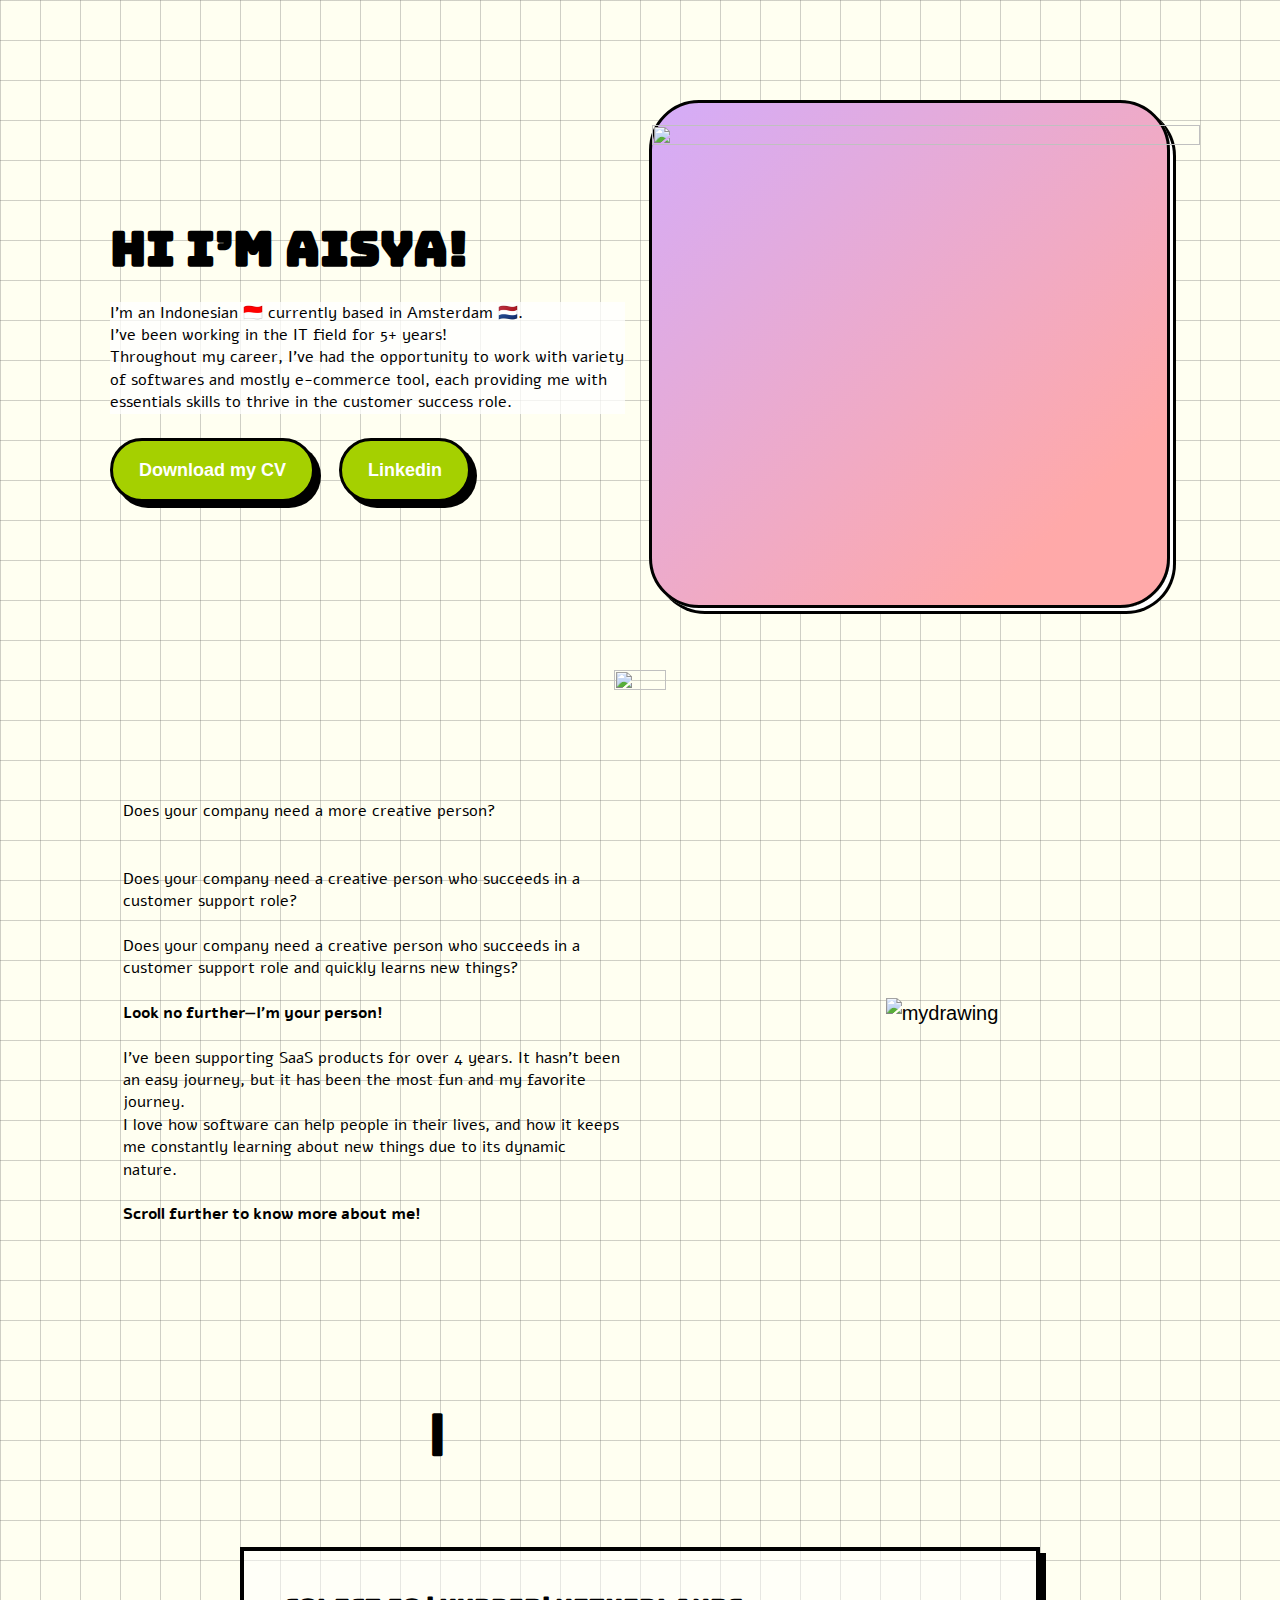
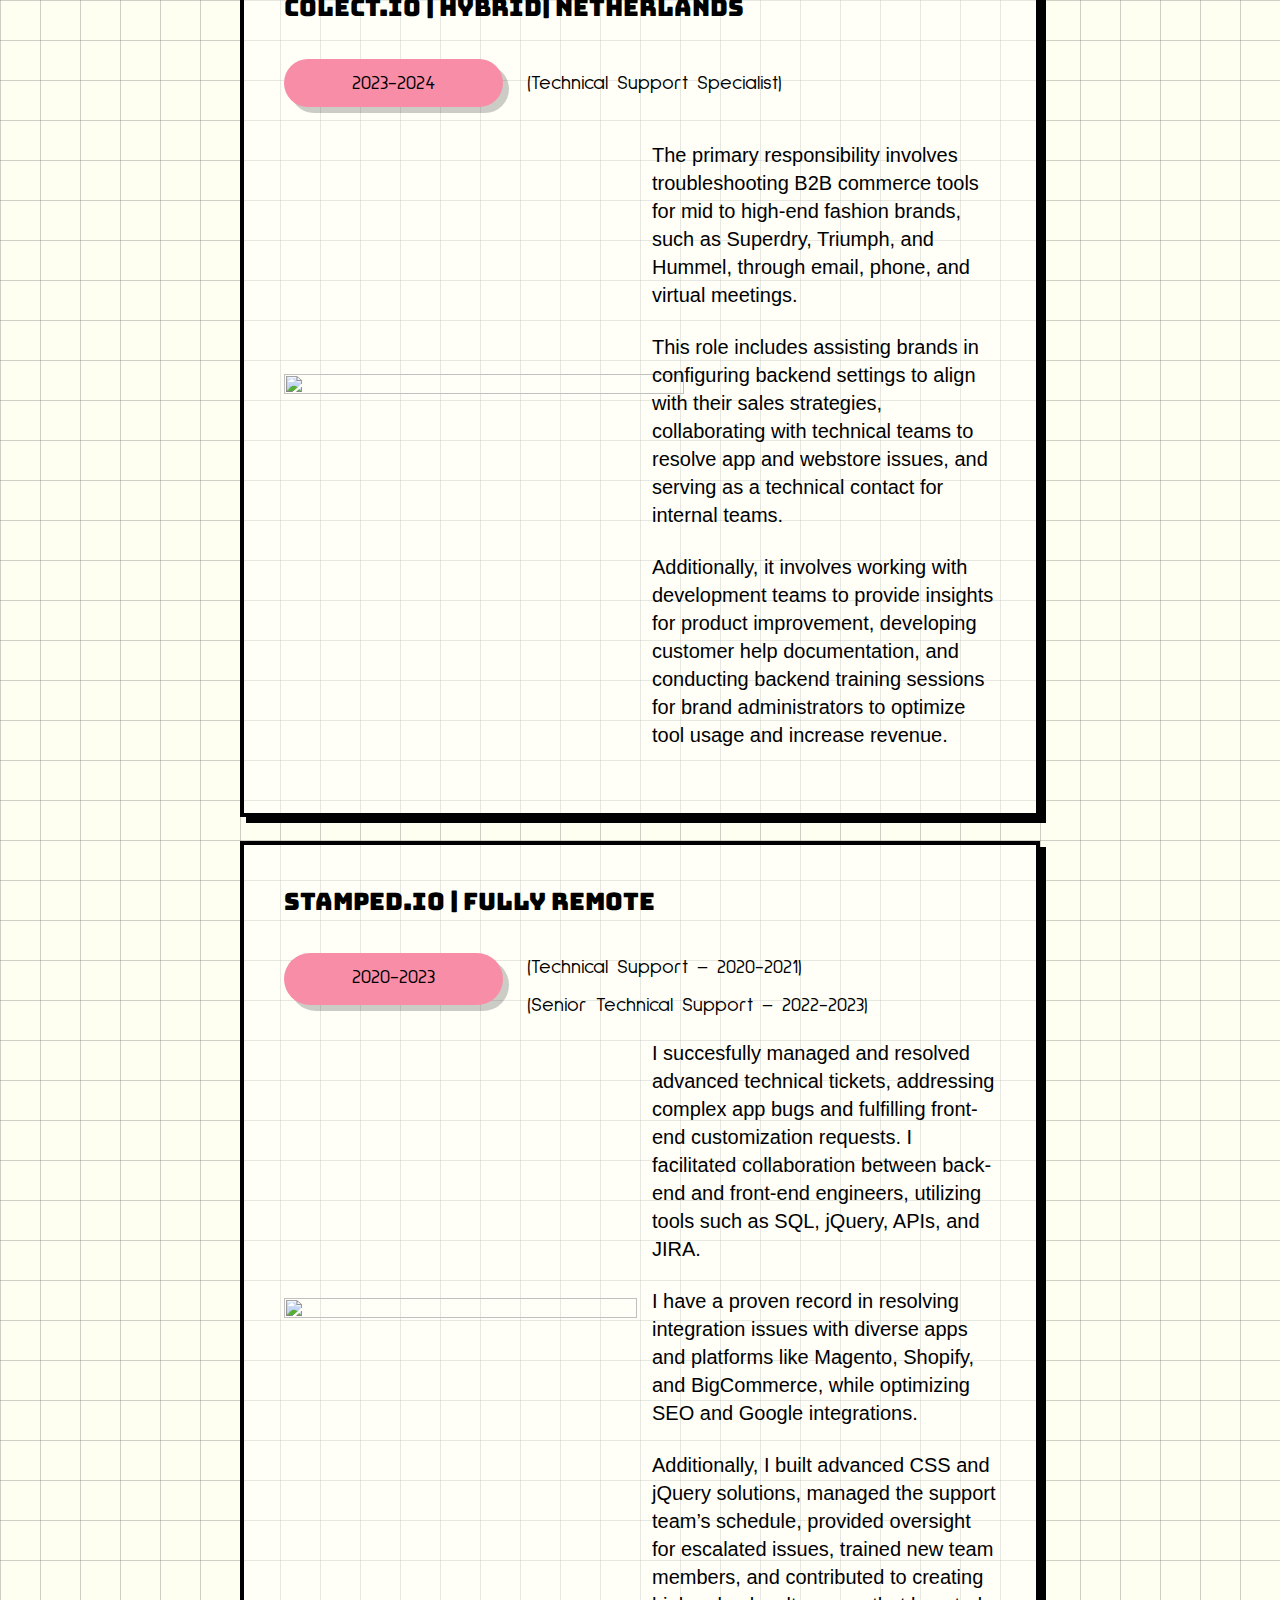
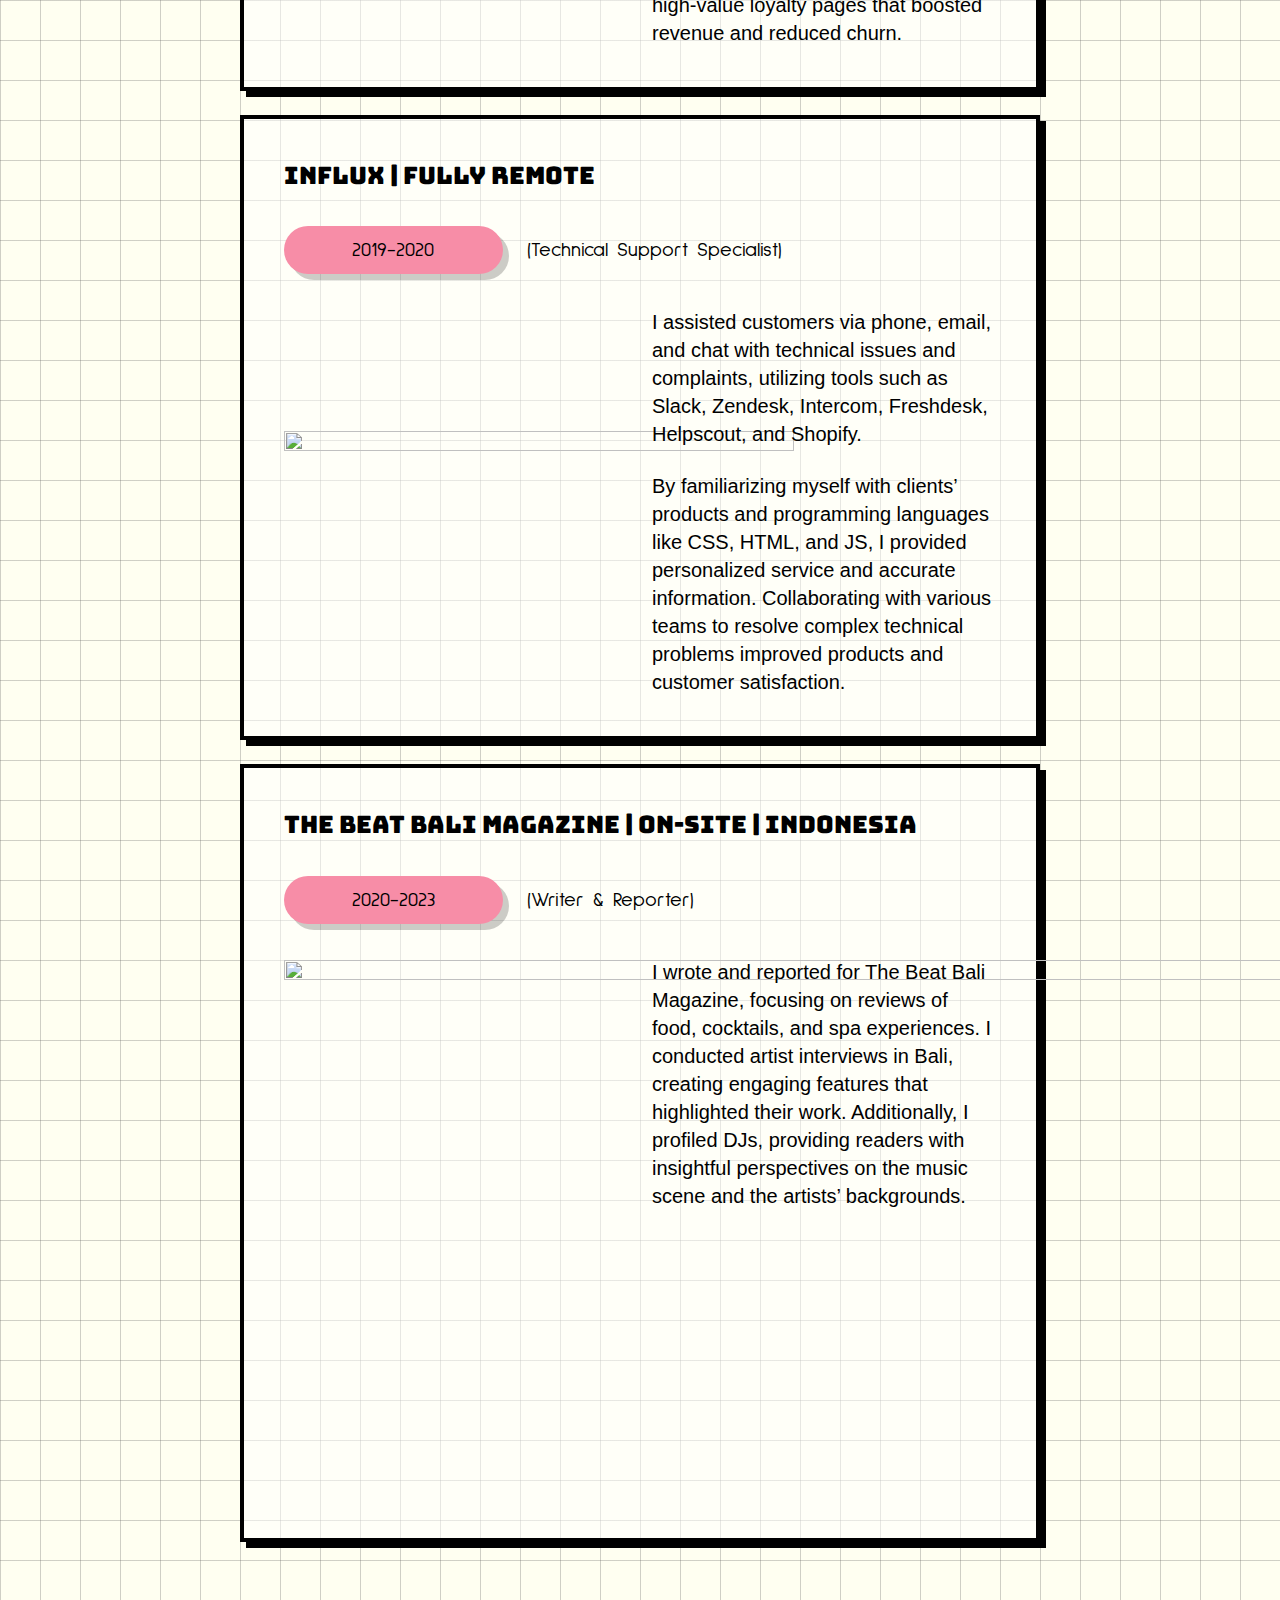
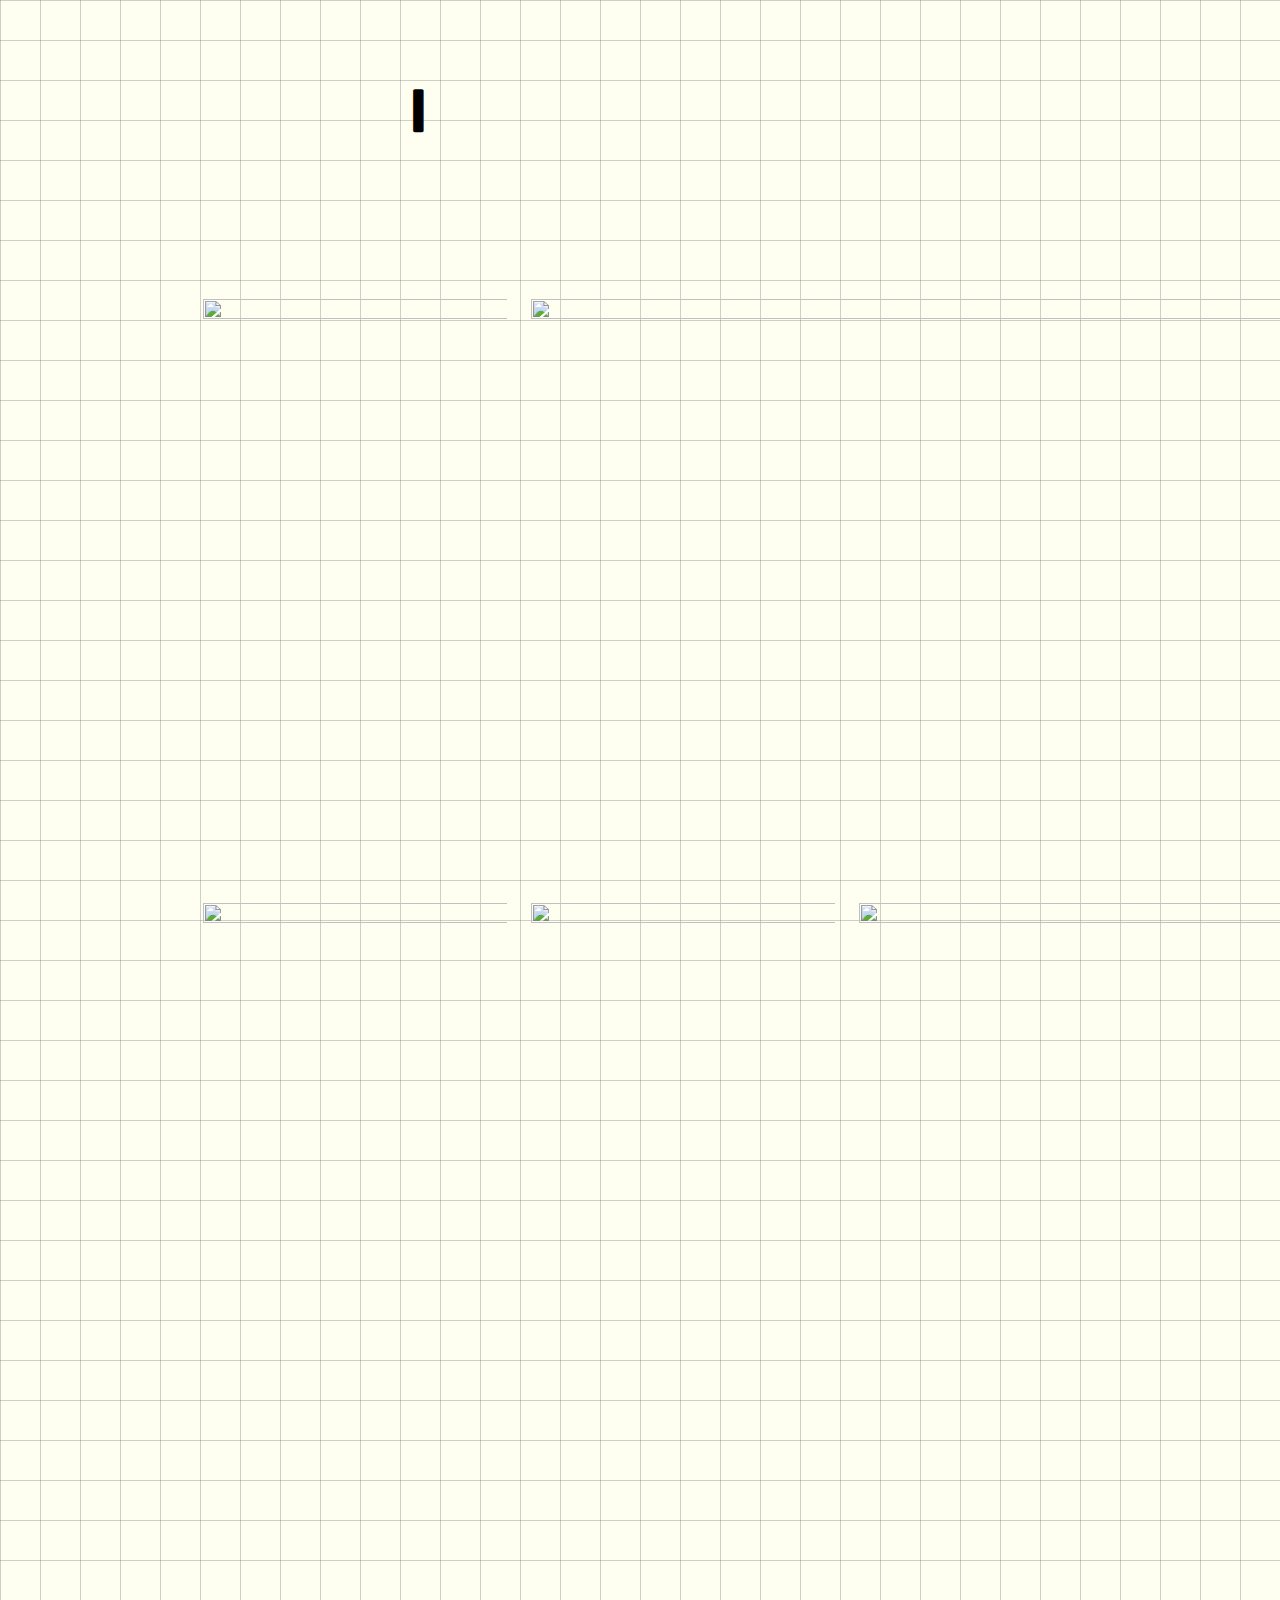
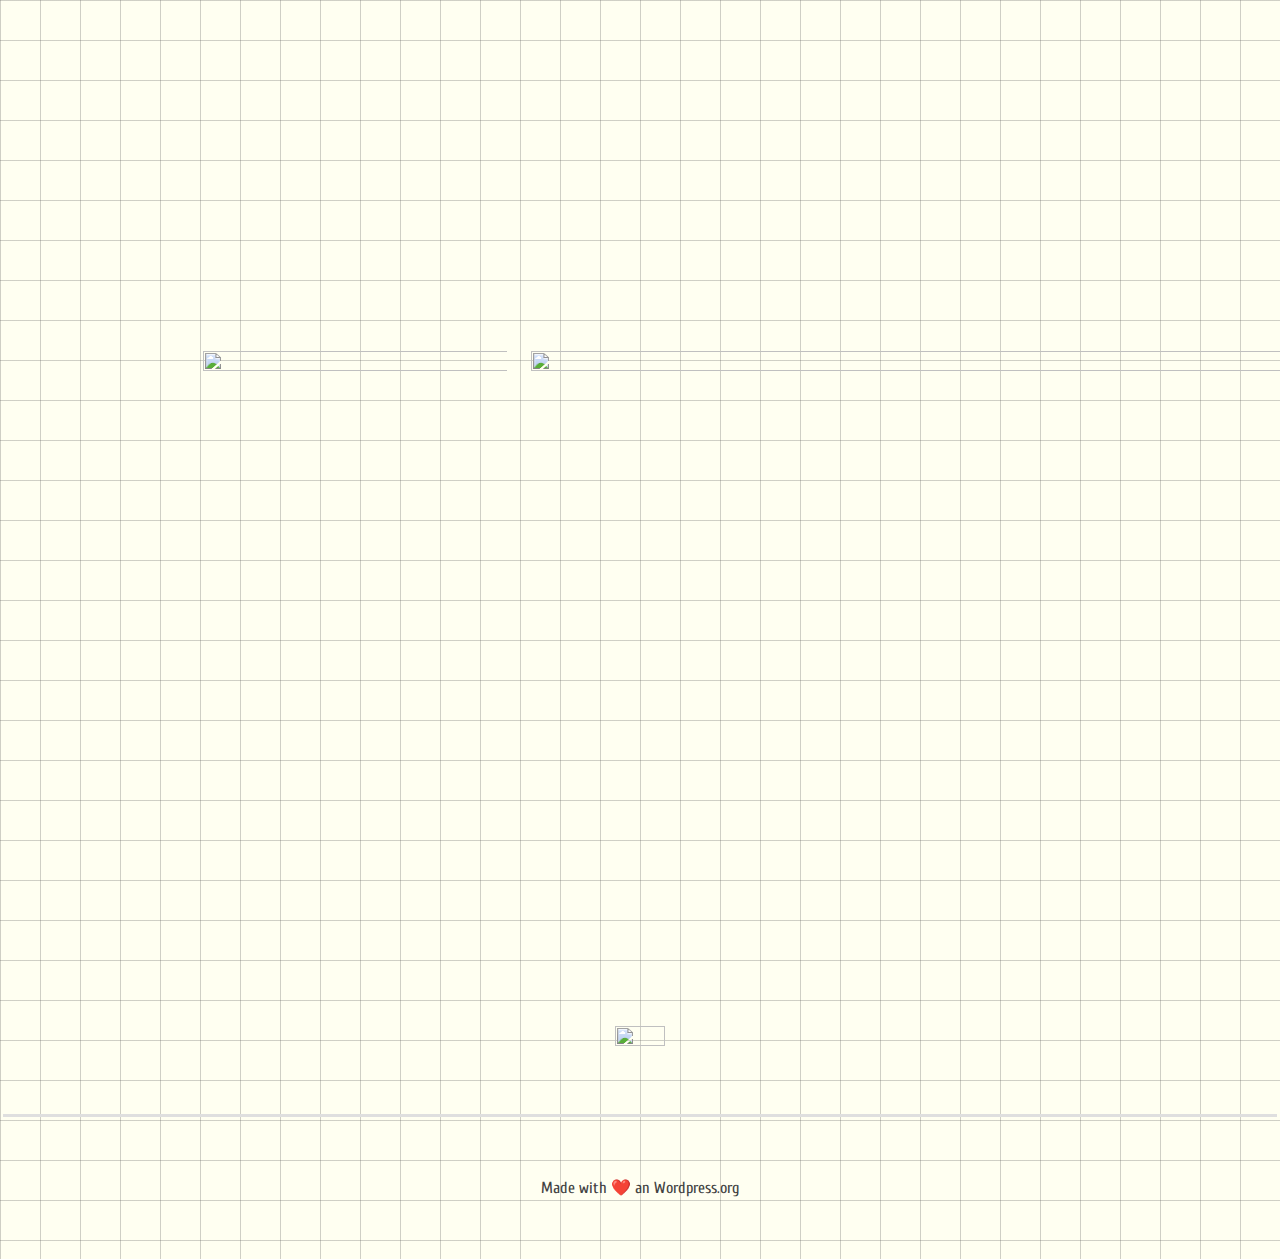
==== commit ef8ff715: "favicon" ====
--- a/index.html
+++ b/index.html
@@ -3,12 +3,14 @@
 <html lang="en-US"><head><meta http-equiv="Content-Type" content="text/html; charset=UTF-8">
 <meta name="viewport" content="width=device-width, initial-scale=1">
 <meta name="robots" content="max-image-preview:large">
-<title>Made with ❤️ an WordPress.org</title>
+<title>Welcome to my ❤️ Profile Portal</title>
+<link href="https://raw.githubusercontent.com/aisyadfira/aisyadfira.github.io/main/assets/favicon2.gif" rel="shortcut icon" type="image/x-icon">
 <script>
 window._wpemojiSettings = {"baseUrl":"https:\/\/s.w.org\/images\/core\/emoji\/15.0.3\/72x72\/","ext":".png","svgUrl":"https:\/\/s.w.org\/images\/core\/emoji\/15.0.3\/svg\/","svgExt":".svg","source":{"concatemoji":"http:\/\/localhost:8000\/wp-includes\/js\/wp-emoji-release.min.js?ver=6.6.2"}};
 /*! This file is auto-generated */
 !function(i,n){var o,s,e;function c(e){try{var t={supportTests:e,timestamp:(new Date).valueOf()};sessionStorage.setItem(o,JSON.stringify(t))}catch(e){}}function p(e,t,n){e.clearRect(0,0,e.canvas.width,e.canvas.height),e.fillText(t,0,0);var t=new Uint32Array(e.getImageData(0,0,e.canvas.width,e.canvas.height).data),r=(e.clearRect(0,0,e.canvas.width,e.canvas.height),e.fillText(n,0,0),new Uint32Array(e.getImageData(0,0,e.canvas.width,e.canvas.height).data));return t.every(function(e,t){return e===r[t]})}function u(e,t,n){switch(t){case"flag":return n(e,"\ud83c\udff3\ufe0f\u200d\u26a7\ufe0f","\ud83c\udff3\ufe0f\u200b\u26a7\ufe0f")?!1:!n(e,"\ud83c\uddfa\ud83c\uddf3","\ud83c\uddfa\u200b\ud83c\uddf3")&&!n(e,"\ud83c\udff4\udb40\udc67\udb40\udc62\udb40\udc65\udb40\udc6e\udb40\udc67\udb40\udc7f","\ud83c\udff4\u200b\udb40\udc67\u200b\udb40\udc62\u200b\udb40\udc65\u200b\udb40\udc6e\u200b\udb40\udc67\u200b\udb40\udc7f");case"emoji":return!n(e,"\ud83d\udc26\u200d\u2b1b","\ud83d\udc26\u200b\u2b1b")}return!1}function f(e,t,n){var r="undefined"!=typeof WorkerGlobalScope&&self instanceof WorkerGlobalScope?new OffscreenCanvas(300,150):i.createElement("canvas"),a=r.getContext("2d",{willReadFrequently:!0}),o=(a.textBaseline="top",a.font="600 32px Arial",{});return e.forEach(function(e){o[e]=t(a,e,n)}),o}function t(e){var t=i.createElement("script");t.src=e,t.defer=!0,i.head.appendChild(t)}"undefined"!=typeof Promise&&(o="wpEmojiSettingsSupports",s=["flag","emoji"],n.supports={everything:!0,everythingExceptFlag:!0},e=new Promise(function(e){i.addEventListener("DOMContentLoaded",e,{once:!0})}),new Promise(function(t){var n=function(){try{var e=JSON.parse(sessionStorage.getItem(o));if("object"==typeof e&&"number"==typeof e.timestamp&&(new Date).valueOf()<e.timestamp+604800&&"object"==typeof e.supportTests)return e.supportTests}catch(e){}return null}();if(!n){if("undefined"!=typeof Worker&&"undefined"!=typeof OffscreenCanvas&&"undefined"!=typeof URL&&URL.createObjectURL&&"undefined"!=typeof Blob)try{var e="postMessage("+f.toString()+"("+[JSON.stringify(s),u.toString(),p.toString()].join(",")+"));",r=new Blob([e],{type:"text/javascript"}),a=new Worker(URL.createObjectURL(r),{name:"wpTestEmojiSupports"});return void(a.onmessage=function(e){c(n=e.data),a.terminate(),t(n)})}catch(e){}c(n=f(s,u,p))}t(n)}).then(function(e){for(var t in e)n.supports[t]=e[t],n.supports.everything=n.supports.everything&&n.supports[t],"flag"!==t&&(n.supports.everythingExceptFlag=n.supports.everythingExceptFlag&&n.supports[t]);n.supports.everythingExceptFlag=n.supports.everythingExceptFlag&&!n.supports.flag,n.DOMReady=!1,n.readyCallback=function(){n.DOMReady=!0}}).then(function(){return e}).then(function(){var e;n.supports.everything||(n.readyCallback(),(e=n.source||{}).concatemoji?t(e.concatemoji):e.wpemoji&&e.twemoji&&(t(e.twemoji),t(e.wpemoji)))}))}((window,document),window._wpemojiSettings);
 </script>
+<script src="https://code.jquery.com/jquery-3.6.0.min.js"></script>
 <style id="wp-block-paragraph-inline-css">
 .is-small-text{font-size:.875em}.is-regular-text{font-size:1em}.is-large-text{font-size:2.25em}.is-larger-text{font-size:3em}.has-drop-cap:not(:focus):first-letter{float:left;font-size:8.4em;font-style:normal;font-weight:100;line-height:.68;margin:.05em .1em 0 0;text-transform:uppercase}body.rtl .has-drop-cap:not(:focus):first-letter{float:none;margin-left:.1em}p.has-drop-cap.has-background{overflow:hidden}:root :where(p.has-background){padding:1.25em 2.375em}:where(p.has-text-color:not(.has-link-color)) a{color:inherit}p.has-text-align-left[style*="writing-mode:vertical-lr"],p.has-text-align-right[style*="writing-mode:vertical-rl"]{rotate:180deg}
 </style>
@@ -19,6 +21,13 @@
 .wp-block-button__link{box-sizing:border-box;cursor:pointer;display:inline-block;text-align:center;word-break:break-word}.wp-block-button__link.aligncenter{text-align:center}.wp-block-button__link.alignright{text-align:right}:where(.wp-block-button__link){border-radius:9999px;box-shadow:none;padding:calc(.667em + 2px) calc(1.333em + 2px);text-decoration:none}.wp-block-button[style*=text-decoration] .wp-block-button__link{text-decoration:inherit}.wp-block-buttons>.wp-block-button.has-custom-width{max-width:none}.wp-block-buttons>.wp-block-button.has-custom-width .wp-block-button__link{width:100%}.wp-block-buttons>.wp-block-button.has-custom-font-size .wp-block-button__link{font-size:inherit}.wp-block-buttons>.wp-block-button.wp-block-button__width-25{width:calc(25% - var(--wp--style--block-gap, .5em)*.75)}.wp-block-buttons>.wp-block-button.wp-block-button__width-50{width:calc(50% - var(--wp--style--block-gap, .5em)*.5)}.wp-block-buttons>.wp-block-button.wp-block-button__width-75{width:calc(75% - var(--wp--style--block-gap, .5em)*.25)}.wp-block-buttons>.wp-block-button.wp-block-button__width-100{flex-basis:100%;width:100%}.wp-block-buttons.is-vertical>.wp-block-button.wp-block-button__width-25{width:25%}.wp-block-buttons.is-vertical>.wp-block-button.wp-block-button__width-50{width:50%}.wp-block-buttons.is-vertical>.wp-block-button.wp-block-button__width-75{width:75%}.wp-block-button.is-style-squared,.wp-block-button__link.wp-block-button.is-style-squared{border-radius:0}.wp-block-button.no-border-radius,.wp-block-button__link.no-border-radius{border-radius:0!important}:root :where(.wp-block-button .wp-block-button__link.is-style-outline),:root :where(.wp-block-button.is-style-outline>.wp-block-button__link){border:2px solid;padding:.667em 1.333em}:root :where(.wp-block-button .wp-block-button__link.is-style-outline:not(.has-text-color)),:root :where(.wp-block-button.is-style-outline>.wp-block-button__link:not(.has-text-color)){color:currentColor}:root :where(.wp-block-button .wp-block-button__link.is-style-outline:not(.has-background)),:root :where(.wp-block-button.is-style-outline>.wp-block-button__link:not(.has-background)){background-color:initial;background-image:none}
 </style>
 <link rel="stylesheet" id="otter-animation-css" href="css/index.css" media="all">
+<link rel="stylesheet" id="otter-animation-css" href="css/fadein.css" media="all">
+<link rel="preconnect" href="https://fonts.googleapis.com">
+<link rel="preconnect" href="https://fonts.gstatic.com" crossorigin>
+<link href="https://fonts.googleapis.com/css2?family=Bungee&display=swap" rel="stylesheet">
+<link href="https://fonts.googleapis.com/css2?family=Sulphur+Point:wght@300;400;700&display=swap" rel="stylesheet">
+<link href="https://fonts.googleapis.com/css2?family=Cuprum:ital,wght@0,400..700;1,400..700&display=swap" rel="stylesheet">
+<link href="https://fonts.googleapis.com/css2?family=Alef:wght@400;700&display=swap" rel="stylesheet">
 <style id="wp-block-buttons-inline-css">
 .wp-block-buttons.is-vertical{flex-direction:column}.wp-block-buttons.is-vertical>.wp-block-button:last-child{margin-bottom:0}.wp-block-buttons>.wp-block-button{display:inline-block;margin:0}.wp-block-buttons.is-content-justification-left{justify-content:flex-start}.wp-block-buttons.is-content-justification-left.is-vertical{align-items:flex-start}.wp-block-buttons.is-content-justification-center{justify-content:center}.wp-block-buttons.is-content-justification-center.is-vertical{align-items:center}.wp-block-buttons.is-content-justification-right{justify-content:flex-end}.wp-block-buttons.is-content-justification-right.is-vertical{align-items:flex-end}.wp-block-buttons.is-content-justification-space-between{justify-content:space-between}.wp-block-buttons.aligncenter{text-align:center}.wp-block-buttons:not(.is-content-justification-space-between,.is-content-justification-right,.is-content-justification-left,.is-content-justification-center) .wp-block-button.aligncenter{margin-left:auto;margin-right:auto;width:100%}.wp-block-buttons[style*=text-decoration] .wp-block-button,.wp-block-buttons[style*=text-decoration] .wp-block-button__link{text-decoration:inherit}.wp-block-buttons.has-custom-font-size .wp-block-button__link{font-size:inherit}.wp-block-button.aligncenter{text-align:center}
 </style>
@@ -39,6 +48,13 @@
 </style>
 <style id="wp-block-site-title-inline-css">
 :root :where(.wp-block-site-title a){color:inherit}
+.wp-site-blocks {
+    width: 1274px;
+    margin: auto;
+}
+div#home {
+    margin-top: 100px !important;
+}
 </style>
 <style id="wp-block-template-part-theme-inline-css">
 :root :where(.wp-block-template-part.has-background){margin-bottom:0;margin-top:0;padding:1.25em 2.375em}
@@ -179,24 +195,83 @@
 			width: auto;
 			z-index: 100000;
 		}
-</style>
-<link rel="https://api.w.org/" href="http://localhost:8000/wp-json/"><link rel="EditURI" type="application/rsd+xml" title="RSD" href="http://localhost:8000/xmlrpc.php?rsd">
+
+
+@keyframes bounceIn {
+    0% {
+        opacity: 0;
+        transform: scale(0.3) translateY(-200px);
+    }
+    20% {
+        transform: scale(1.1) translateY(0);
+    }
+    40% {
+        transform: scale(0.9) translateY(-10px);
+    }
+    60% {
+        opacity: 1;
+        transform: scale(1.03) translateY(0);
+    }
+    80% {
+        transform: scale(0.97) translateY(-5px);
+    }
+    100% {
+        opacity: 1;
+        transform: scale(1) translateY(0);
+    }
+}
+
+.bouncestart {
+    animation: bounceIn 1s ease-in-out; /* Adjust duration and easing as needed */
+}
+
+.bounceintwo {
+    animation: bounceIn 2s ease-in-out; /* Adjust duration and easing as needed */
+}
+.bounceinthree{
+    animation: bounceIn 3s ease-in-out; /* Adjust duration and easing as needed */
+}
+
+</style>
 <meta name="generator" content="WordPress 6.6.2">
-<script src="https://code.jquery.com/jquery-3.6.0.min.js"></script><script>$(window).scroll(function() {
-  $('.panel').each(function() {
-    // Check if the top of the panel is within the viewport
-    if ($(this).position().top <= $(window).scrollTop() + $(window).height() / 2) {
-      // Extract the new color from the panel's data attribute
-      const newColor = $(this).attr('data-color');
-
-      // Construct the updated gradient with the new color
-      const gradient = `linear-gradient(#6565654f 1px, transparent 1px), linear-gradient(to right, #6565654f 1px, ${newColor} 1px)`;
-
-      // Apply the updated gradient to the body using the :root :where(body) selector
-      $(':root :where(body)').css('background-image', gradient);
-    }
+<script src="js/anim-typing.js" id="otter-typing-js"></script>
+<script>
+$(document).ready(function() {
+  // Function to update background gradient based on scroll position
+  $(window).scroll(function() {
+    $('.panel').each(function() {
+      // Check if the top of the panel is within the viewport
+      if ($(this).position().top <= $(window).scrollTop() + $(window).height() / 2) {
+        // Extract the new color from the panel's data attribute
+        const newColor = $(this).attr('data-color');
+
+        // Construct the updated gradient with the new color
+        const gradient = `linear-gradient(#6565654f 1px, transparent 1px), linear-gradient(to right, #6565654f 1px, ${newColor} 1px)`;
+
+        // Apply the updated gradient to the body using the :root :where(body) selector
+        $(':root :where(body)').css('background-image', gradient);
+      }
+    });
   });
-});</script>
+
+  $(window).scroll(function () {
+    $('.fade').each(function () {
+      var top_of_object = $(this).offset().top; // Get the top position of the object
+      var bottom_of_window = $(window).scrollTop() + $(window).height(); // Get the bottom position of the viewport
+
+      // If the object is completely visible in the window and hasn't been faded in yet
+      if (bottom_of_window > top_of_object && $(this).css('opacity') == 0) {
+        $(this).animate({ 'opacity': '1' }, 900);
+      }
+    });
+  });
+
+  // Trigger scroll event once on page load in case elements are already in view
+  $(window).trigger('scroll');
+
+});
+</script>
+
 
 <style id="wp-fonts-local">
 @font-face{font-family:Inter;font-style:normal;font-weight:400;font-display:fallback;src:url('http://localhost:8000/wp-content/themes/link-folio/assets/fonts/inter/Inter-VariableFont_slnt,wght.ttf') format('truetype');font-stretch:normal;}
@@ -214,7 +289,6 @@
 @font-face{font-family:"Sulphur Point";font-style:normal;font-weight:300;font-display:fallback;src:url('http://localhost:8000/wp-content/uploads/fonts/RLpkK5vv8KaycDcazWFPBj2afVU6n6wFUHPIFaU.woff2') format('woff2');}
 @font-face{font-family:"Sulphur Point";font-style:normal;font-weight:400;font-display:fallback;src:url('http://localhost:8000/wp-content/uploads/fonts/RLp5K5vv8KaycDcazWFPBj2aRfwSu6EuTHo.woff2') format('woff2');}
 @font-face{font-family:"Sulphur Point";font-style:normal;font-weight:700;font-display:fallback;src:url('http://localhost:8000/wp-content/uploads/fonts/RLpkK5vv8KaycDcazWFPBj2afUU9n6wFUHPIFaU.woff2') format('woff2');}
-@import url('https://fonts.googleapis.com/css2?family=Bungee&display=swap');
 </style>
 <style>.o-anim-typing-caret::after {font-weight: 100;content: '|';animation: 1s blink step-end infinite;}@keyframes blink {from, to {  color: transparent;   }50% {  color: inherit;   }}</style><style type="text/css">
 @font-face {
@@ -236,7 +310,7 @@
 <body class="home blog wp-embed-responsive" style="background-image: linear-gradient(rgba(101, 101, 101, 0.31) 1px, transparent 1px), linear-gradient(to right, rgba(101, 101, 101, 0.31) 1px, rgba(173, 255, 173, 0.31) 1px);">
 
 <div class="wp-site-blocks">
-<div class="wp-block-columns panel is-layout-flex wp-container-core-columns-is-layout-2 wp-block-columns-is-layout-flex" id="home" style="border-radius:0px;margin-top:var(--wp--preset--spacing--superbspacing-medium);margin-bottom:var(--wp--preset--spacing--superbspacing-medium);padding-right:107px;padding-left:107px" data-color="#fffff1">
+<div class="wp-block-columns panel is-layout-flex wp-container-core-columns-is-layout-2 wp-block-columns-is-layout-flex" id="home" style="border-radius:0px;margin-bottom:var(--wp--preset--spacing--superbspacing-medium);padding-right:107px;padding-left:107px" data-color="#fffff1">
 <div class="wp-block-column is-layout-flow wp-block-column-is-layout-flow">
 <p class="has-text-align-left has-contrast-dark-color has-text-color has-link-color has-bungee-font-family has-superbfont-xlarge-font-size wp-elements-8f9e50488b873a4df2dfe4fbde92fc14" style="padding-top:var(--wp--preset--spacing--superbspacing-xxlarge);font-style:normal;font-weight:700;line-height:1.2"><strong>Hi I’m Aisya!</strong></p>
 
@@ -251,30 +325,30 @@
 
 
 <div class="wp-block-buttons is-layout-flex wp-block-buttons-is-layout-flex">
-<div class="wp-block-button fadeIn delay-500ms o-anim-ready"><a class="wp-block-button__link has-background has-border-color has-contrast-dark-border-color wp-element-button" href="https://drive.google.com/uc?export=download&amp;id=1ieMGHM9Mbv3suPqt8Jt0iLakZGw2_vHg" style="border-width:3px;background-color:#a5d000;box-shadow:var(--wp--preset--shadow--crisp)" target="_blank" rel="noreferrer noopener">Download my CV</a></div>
-
-
-
-<div class="wp-block-button fadeIn delay-1s o-anim-ready"><a class="wp-block-button__link has-background has-border-color has-contrast-dark-border-color wp-element-button" href="https://www.linkedin.com/in/aisyadfira/" style="border-width:3px;background-color:#a5d000;box-shadow:var(--wp--preset--shadow--crisp)" target="_blank" rel="noreferrer noopener">Linkedin</a></div>
+<div class="wp-block-button bounceintwo"><a class="wp-block-button__link has-background has-border-color has-contrast-dark-border-color wp-element-button" href="https://drive.google.com/uc?export=download&amp;id=1ieMGHM9Mbv3suPqt8Jt0iLakZGw2_vHg" style="border-width:3px;background-color:#a5d000;box-shadow:var(--wp--preset--shadow--crisp)" target="_blank" rel="noreferrer noopener">Download my CV</a></div>
+
+
+
+<div class="wp-block-button bounceinthree"><a class="wp-block-button__link has-background has-border-color has-contrast-dark-border-color wp-element-button" href="https://www.linkedin.com/in/aisyadfira/" style="border-width:3px;background-color:#a5d000;box-shadow:var(--wp--preset--shadow--crisp)" target="_blank" rel="noreferrer noopener">Linkedin</a></div>
 </div>
 </div>
 
 
 
 <div class="wp-block-column border has-border-color has-contrast-dark-border-color has-background is-layout-flow wp-block-column-is-layout-flow" style="border-width:3px;background:linear-gradient(135deg,rgb(212,172,249) 0%,rgb(255,169,169) 82%);padding-top:var(--wp--preset--spacing--superbspacing-xsmall);padding-right:0;padding-bottom:var(--wp--preset--spacing--superbspacing-xsmall);padding-left:0;box-shadow:var(--wp--preset--shadow--outlined)">
-<figure class="wp-block-image aligncenter size-large is-resized bounceIn o-anim-ready"><img width="1024" height="864" src="https://raw.githubusercontent.com/aisyadfira/cartoonstylefolio/main/assets/my-face-4-1024x864.png" alt="" class="wp-image-95" style="width:548px;height:auto" sizes="(max-width: 1024px) 100vw, 1024px"></figure>
+<figure class="wp-block-image aligncenter size-large is-resized bouncestart"><img width="1024" height="864" src="https://raw.githubusercontent.com/aisyadfira/aisyadfira.github.io/main/assets/myface.gif" alt="" class="wp-image-95" style="width:548px;height:auto" sizes="(max-width: 1024px) 100vw, 1024px"></figure>
 </div>
 </div>
 <div class="wp-block-columns is-layout-flex wp-container-core-columns-is-layout-3 wp-block-columns-is-layout-flex">
 <div class="wp-block-column is-layout-flow wp-block-column-is-layout-flow">
-<figure class="wp-block-image aligncenter size-full is-resized bounceIn delay-1s o-anim-ready"><a href="#scrolled"><img width="512" height="512" src="assets/arrow.gif" alt="" class="wp-image-201" style="width:52px;height:auto"></a></figure>
+<figure class="wp-block-image aligncenter size-full is-resized"><a href="#scrolled"><img width="512" height="512" src="assets/arrow.gif" alt="" class="wp-image-201" style="width:52px;height:auto"></a></figure>
 </div>
 </div>
 
 
 
 <div class="wp-block-columns panel is-layout-flex wp-container-core-columns-is-layout-4 wp-block-columns-is-layout-flex" id="scrolled" style="margin-top:0;margin-bottom:0;padding-top:var(--wp--preset--spacing--superbspacing-medium);padding-right:var(--wp--preset--spacing--superbspacing-large);padding-left:var(--wp--preset--spacing--superbspacing-large)" data-color="#a5f8ff75">
-<div class="wp-block-column is-vertically-aligned-center has-superbfont-small-font-size is-layout-flow wp-container-core-column-is-layout-5 wp-block-column-is-layout-flow" style="border-style:none;border-width:0px;padding-top:var(--wp--preset--spacing--superbspacing-xsmall);padding-right:var(--wp--preset--spacing--superbspacing-small);padding-bottom:var(--wp--preset--spacing--superbspacing-xsmall);padding-left:var(--wp--preset--spacing--superbspacing-small);letter-spacing:0px;flex-basis:500px">
+<div class="wp-block-column fade is-vertically-aligned-center has-superbfont-small-font-size is-layout-flow wp-container-core-column-is-layout-5 wp-block-column-is-layout-flow" style="border-style:none;border-width:0px;padding-top:var(--wp--preset--spacing--superbspacing-xsmall);padding-right:var(--wp--preset--spacing--superbspacing-small);padding-bottom:var(--wp--preset--spacing--superbspacing-xsmall);padding-left:var(--wp--preset--spacing--superbspacing-small);letter-spacing:0px;flex-basis:500px">
 <p class="has-text-align-center has-contrast-light-color has-text-color has-link-color wp-elements-55f9c68fa4f18643c2988ba6fd28f4fa" style="font-style:normal;font-weight:100"></p>
 
 
@@ -313,7 +387,7 @@
 
 
 <div class="wp-block-column is-vertically-aligned-center is-layout-flow wp-block-column-is-layout-flow" style="padding-top:var(--wp--preset--spacing--superbspacing-medium);padding-right:var(--wp--preset--spacing--superbspacing-small);padding-bottom:var(--wp--preset--spacing--superbspacing-medium);padding-left:var(--wp--preset--spacing--superbspacing-small)">
-<figure class="wp-block-image aligncenter size-full is-resized o-anim-offset-o-anim-offset-0px o-anim-ready zoomIn"><img width="1129" height="928" src="assets/workinggirl2.gif" alt="mydrawing" class="wp-image-225" style="width:520px;height:auto"></figure>
+<figure class="wp-block-image fade aligncenter size-full is-resized"><img width="1129" height="928" src="assets/workinggirl2.gif" alt="mydrawing" class="wp-image-225" style="width:520px;height:auto"></figure>
 </div>
 </div>
 
@@ -322,14 +396,14 @@
 <div class="wp-block-group panel has-global-padding is-layout-constrained wp-container-core-group-is-layout-1 wp-block-group-is-layout-constrained" style="margin-top:var(--wp--preset--spacing--superbspacing-medium);padding-top:var(--wp--preset--spacing--superbspacing-medium)" data-color="#ffb3cb70">
 <div class="wp-block-columns is-layout-flex wp-container-core-columns-is-layout-5 wp-block-columns-is-layout-flex">
 <div class="wp-block-column is-layout-flow wp-block-column-is-layout-flow">
-<p class="has-text-align-center has-contrast-dark-color has-text-color has-link-color has-bungee-font-family has-superbfont-xlarge-font-size wp-elements-72c5701e15bb82a5cc667ef660796888" style="padding-top:var(--wp--preset--spacing--superbspacing-small);padding-bottom:var(--wp--preset--spacing--superbspacing-medium);font-style:normal;font-weight:700;line-height:1.2"><o-anim-typing>JOB Exprience</o-anim-typing></p>
+<p class="has-text-align-center has-contrast-dark-color has-text-color has-link-color has-bungee-font-family has-superbfont-xlarge-font-size wp-elements-72c5701e15bb82a5cc667ef660796888" style="padding-top:var(--wp--preset--spacing--superbspacing-small);padding-bottom:var(--wp--preset--spacing--superbspacing-medium);font-style:normal;font-weight:700;line-height:1.2"><o-anim-typing>Job Exprience</o-anim-typing></p>
 </div>
 </div>
 
 
 
 <div class="wp-block-columns is-layout-flex wp-container-core-columns-is-layout-11 wp-block-columns-is-layout-flex">
-<div class="wp-block-column has-background is-layout-flow wp-block-column-is-layout-flow o-anim-ready fadeIn" style="border-width:4px;background-color:#ffffff82;padding-top:var(--wp--preset--spacing--superbspacing-small);padding-right:var(--wp--preset--spacing--superbspacing-small);padding-bottom:var(--wp--preset--spacing--superbspacing-small);padding-left:var(--wp--preset--spacing--superbspacing-small);box-shadow:var(--wp--preset--shadow--crisp)">
+<div class="wp-block-column has-background is-layout-flow wp-block-column-is-layout-flow fade" style="border-width:4px;background-color:#ffffff82;padding-top:var(--wp--preset--spacing--superbspacing-small);padding-right:var(--wp--preset--spacing--superbspacing-small);padding-bottom:var(--wp--preset--spacing--superbspacing-small);padding-left:var(--wp--preset--spacing--superbspacing-small);box-shadow:var(--wp--preset--shadow--crisp)">
 <p class="has-bungee-font-family" style="font-size:clamp(15.747px, 0.984rem + ((1vw - 3.2px) * 0.938), 24px);">Colect.io | Hybrid| Netherlands</p>
 
 
@@ -391,7 +465,7 @@
 
 
 <div class="wp-block-columns is-layout-flex wp-container-core-columns-is-layout-16 wp-block-columns-is-layout-flex">
-<div class="wp-block-column has-background is-layout-flow wp-block-column-is-layout-flow o-anim-ready fadeIn" style="border-width:4px;background-color:#ffffff82;padding-top:var(--wp--preset--spacing--superbspacing-small);padding-right:var(--wp--preset--spacing--superbspacing-small);padding-bottom:var(--wp--preset--spacing--superbspacing-small);padding-left:var(--wp--preset--spacing--superbspacing-small);box-shadow:var(--wp--preset--shadow--crisp)">
+<div class="wp-block-column has-background is-layout-flow wp-block-column-is-layout-flow fade" style="border-width:4px;background-color:#ffffff82;padding-top:var(--wp--preset--spacing--superbspacing-small);padding-right:var(--wp--preset--spacing--superbspacing-small);padding-bottom:var(--wp--preset--spacing--superbspacing-small);padding-left:var(--wp--preset--spacing--superbspacing-small);box-shadow:var(--wp--preset--shadow--crisp)">
 <p class="has-bungee-font-family" style="font-size:clamp(15.747px, 0.984rem + ((1vw - 3.2px) * 0.938), 24px);">Stamped.io | Fully Remote</p>
 
 
@@ -447,7 +521,7 @@
 
 
 <div class="wp-block-columns is-layout-flex wp-container-core-columns-is-layout-21 wp-block-columns-is-layout-flex">
-<div class="wp-block-column has-background is-layout-flow wp-block-column-is-layout-flow o-anim-ready fadeIn" style="border-width:4px;background-color:#ffffff82;padding-top:var(--wp--preset--spacing--superbspacing-small);padding-right:var(--wp--preset--spacing--superbspacing-small);padding-bottom:var(--wp--preset--spacing--superbspacing-small);padding-left:var(--wp--preset--spacing--superbspacing-small);box-shadow:var(--wp--preset--shadow--crisp)">
+<div class="wp-block-column has-background is-layout-flow wp-block-column-is-layout-flow fade" style="border-width:4px;background-color:#ffffff82;padding-top:var(--wp--preset--spacing--superbspacing-small);padding-right:var(--wp--preset--spacing--superbspacing-small);padding-bottom:var(--wp--preset--spacing--superbspacing-small);padding-left:var(--wp--preset--spacing--superbspacing-small);box-shadow:var(--wp--preset--shadow--crisp)">
 <p class="has-bungee-font-family" style="font-size:clamp(15.747px, 0.984rem + ((1vw - 3.2px) * 0.938), 24px);">INFLUX | Fully remote</p>
 
 
@@ -472,7 +546,7 @@
 <div class="wp-block-column is-vertically-aligned-center is-layout-flow wp-block-column-is-layout-flow">
 <div class="wp-block-columns is-layout-flex wp-container-core-columns-is-layout-18 wp-block-columns-is-layout-flex">
 <div class="wp-block-column is-vertically-aligned-center is-layout-flow wp-block-column-is-layout-flow">
-<figure class="wp-block-image aligncenter size-full"><img width="510" height="147" src="assets/logo-influx-dark-1.png" alt="" class="wp-image-118" srcset="http://localhost:8000/wp-content/uploads/2024/08/logo-influx-dark-1.png 510w, http://localhost:8000/wp-content/uploads/2024/08/logo-influx-dark-1-300x86.png 300w" sizes="(max-width: 510px) 100vw, 510px"></figure>
+<figure class="wp-block-image aligncenter size-full"><img width="510" height="147" src="assets/logo-influx-dark-1.png" alt="" class="wp-image-118" sizes="(max-width: 510px) 100vw, 510px"></figure>
 </div>
 </div>
 </div>
@@ -495,7 +569,7 @@
 
 
 <div class="wp-block-columns is-layout-flex wp-container-core-columns-is-layout-26 wp-block-columns-is-layout-flex">
-<div class="wp-block-column has-background is-layout-flow wp-block-column-is-layout-flow o-anim-ready fadeIn" style="border-width:4px;background-color:#ffffff82;padding-top:var(--wp--preset--spacing--superbspacing-small);padding-right:var(--wp--preset--spacing--superbspacing-small);padding-bottom:var(--wp--preset--spacing--superbspacing-small);padding-left:var(--wp--preset--spacing--superbspacing-small);box-shadow:var(--wp--preset--shadow--crisp)">
+<div class="wp-block-column has-background is-layout-flow wp-block-column-is-layout-flow fade" style="border-width:4px;background-color:#ffffff82;padding-top:var(--wp--preset--spacing--superbspacing-small);padding-right:var(--wp--preset--spacing--superbspacing-small);padding-bottom:var(--wp--preset--spacing--superbspacing-small);padding-left:var(--wp--preset--spacing--superbspacing-small);box-shadow:var(--wp--preset--shadow--crisp)">
 <p class="has-bungee-font-family" style="font-size:clamp(15.747px, 0.984rem + ((1vw - 3.2px) * 0.938), 24px);">The beat bali magazine | on-site | Indonesia</p>
 
 
@@ -520,7 +594,7 @@
 <div class="wp-block-column is-vertically-aligned-center is-layout-flow wp-block-column-is-layout-flow">
 <div class="wp-block-columns is-layout-flex wp-container-core-columns-is-layout-23 wp-block-columns-is-layout-flex">
 <div class="wp-block-column is-vertically-aligned-center is-layout-flow wp-block-column-is-layout-flow">
-<figure class="wp-block-image aligncenter size-full"><img width="2907" height="540" src="assets/the-beat.png" alt="" class="wp-image-120" srcset="http://localhost:8000/wp-content/uploads/2024/08/the-beat.png 2907w, http://localhost:8000/wp-content/uploads/2024/08/the-beat-300x56.png 300w, http://localhost:8000/wp-content/uploads/2024/08/the-beat-1024x190.png 1024w, http://localhost:8000/wp-content/uploads/2024/08/the-beat-768x143.png 768w, http://localhost:8000/wp-content/uploads/2024/08/the-beat-1536x285.png 1536w, http://localhost:8000/wp-content/uploads/2024/08/the-beat-2048x380.png 2048w" sizes="(max-width: 2907px) 100vw, 2907px"></figure>
+<figure class="wp-block-image aligncenter size-full"><img width="2907" height="540" src="assets/the-beat.png" alt="" class="wp-image-120" sizes="(max-width: 2907px) 100vw, 2907px"></figure>
 </div>
 </div>
 </div>
@@ -540,7 +614,7 @@
 
 
 <div class="wp-block-group panel has-global-padding is-layout-constrained wp-container-core-group-is-layout-2 wp-block-group-is-layout-constrained" style="margin-top:var(--wp--preset--spacing--superbspacing-medium);margin-bottom:0;padding-top:0;padding-right:0;padding-bottom:0;padding-left:0" data-color="#adffad4f">
-<h2 class="wp-block-heading has-text-align-center o-typing-delay-100ms has-contrast-dark-color has-text-color has-link-color has-bungee-font-family has-superbfont-xlarge-font-size wp-elements-4623eadf5500c7396cc38c3a59e2781b" style="padding-top:var(--wp--preset--spacing--superbspacing-medium);padding-bottom:0;font-style:normal;font-weight:700;line-height:1.2">Why You Should Hire me</h2>
+<h2 class="wp-block-heading has-text-align-center o-typing-delay-100ms has-contrast-dark-color has-text-color has-link-color has-bungee-font-family has-superbfont-xlarge-font-size wp-elements-4623eadf5500c7396cc38c3a59e2781b" style="padding-top:var(--wp--preset--spacing--superbspacing-medium);padding-bottom:0;font-style:normal;font-weight:700;line-height:1.2"><o-anim-typing>Why You Should Hire me</o-anim-typing></h2>
 </div>
 
 
@@ -548,31 +622,31 @@
 <div class="wp-block-columns panel is-layout-flex wp-container-core-columns-is-layout-27 wp-block-columns-is-layout-flex" style="margin-top:var(--wp--preset--spacing--superbspacing-xxsmall);margin-bottom:var(--wp--preset--spacing--superbspacing-xxsmall);padding-right:var(--wp--preset--spacing--superbspacing-large);padding-left:var(--wp--preset--spacing--superbspacing-large)" data-color="#adffad4f">
 <div class="wp-block-column is-layout-flow wp-block-column-is-layout-flow">
 <div class="wp-block-group gridparent is-layout-grid wp-container-core-group-is-layout-3 wp-block-group-is-layout-grid wp-container-1 is-position-sticky" style="margin-top:var(--wp--preset--spacing--superbspacing-xxsmall);margin-bottom:var(--wp--preset--spacing--superbspacing-xxsmall);padding-top:var(--wp--preset--spacing--superbspacing-large);padding-right:var(--wp--preset--spacing--superbspacing-xlarge);padding-bottom:var(--wp--preset--spacing--superbspacing-xlarge);padding-left:var(--wp--preset--spacing--superbspacing-xxlarge)">
-<figure class="wp-block-image size-large grid1 wp-container-content-1 o-anim-ready fadeIn"><img width="846" height="1024" src="assets/kerja-1-846x1024.png" alt="" class="wp-image-141" sizes="(max-width: 846px) 100vw, 846px"></figure>
-
-
-
-<figure class="wp-block-image size-large grid2 o-anim-ready fadeIn"><img width="1024" height="589" src="assets/mouse-1024x589.png" alt="" class="wp-image-131" sizes="(max-width: 1024px) 100vw, 1024px"></figure>
-
-
-
-<figure class="wp-block-image size-large grid3 animated hidden-animated o-anim-ready"><img width="937" height="1024" src="assets/lukis-937x1024.png" alt="" class="wp-image-133" sizes="(max-width: 937px) 100vw, 937px"></figure>
-
-
-
-<figure class="wp-block-image size-large grid4 animated hidden-animated o-anim-ready"><img width="1024" height="525" src="assets/indon-1024x525.png" alt="" class="wp-image-132" sizes="(max-width: 1024px) 100vw, 1024px"></figure>
-
-
-
-<figure class="wp-block-image size-large grid5 animated hidden-animated o-anim-ready"><img width="680" height="1024" src="assets/wawat-680x1024.png" alt="" class="wp-image-137" sizes="(max-width: 680px) 100vw, 680px"></figure>
-
-
-
-<figure class="wp-block-image size-large grid6 animated hidden-animated o-anim-ready"><img width="680" height="1024" src="assets/envelope-680x1024.png" alt="" class="wp-image-136" sizes="(max-width: 680px) 100vw, 680px"></figure>
-
-
-
-<figure class="wp-block-image size-large grid7 animated hidden-animated o-anim-ready"><img width="846" height="1024" src="assets/lepi-846x1024.png" alt="" class="wp-image-134" srcset="http://localhost:8000/wp-content/uploads/2024/08/lepi-846x1024.png 846w, http://localhost:8000/wp-content/uploads/2024/08/lepi-248x300.png 248w, http://localhost:8000/wp-content/uploads/2024/08/lepi-768x929.png 768w, http://localhost:8000/wp-content/uploads/2024/08/lepi-1269x1536.png 1269w, http://localhost:8000/wp-content/uploads/2024/08/lepi-1692x2048.png 1692w" sizes="(max-width: 846px) 100vw, 846px"></figure>
+<figure class="wp-block-image size-large grid1 fade wp-container-content-1"><img width="846" height="1024" src="assets/kerja-1-846x1024.png" alt="" class="wp-image-141" sizes="(max-width: 846px) 100vw, 846px"></figure>
+
+
+
+<figure class="wp-block-image size-large grid2 fade"><img width="1024" height="589" src="assets/mouse-1024x589.png" alt="" class="wp-image-131" sizes="(max-width: 1024px) 100vw, 1024px"></figure>
+
+
+
+<figure class="wp-block-image size-large grid3 fade"><img width="937" height="1024" src="assets/lukis-937x1024.png" alt="" class="wp-image-133" sizes="(max-width: 937px) 100vw, 937px"></figure>
+
+
+
+<figure class="wp-block-image size-large grid4 fade"><img width="1024" height="525" src="assets/indon-1024x525.png" alt="" class="wp-image-132" sizes="(max-width: 1024px) 100vw, 1024px"></figure>
+
+
+
+<figure class="wp-block-image size-large grid5 fade"><img width="680" height="1024" src="assets/wawat-680x1024.png" alt="" class="wp-image-137" sizes="(max-width: 680px) 100vw, 680px"></figure>
+
+
+
+<figure class="wp-block-image size-large grid6 fade"><img width="680" height="1024" src="assets/envelope-680x1024.png" alt="" class="wp-image-136" sizes="(max-width: 680px) 100vw, 680px"></figure>
+
+
+
+<figure class="wp-block-image size-large grid7 fade"><img width="846" height="1024" src="assets/lepi-846x1024.png" alt="" class="wp-image-134" sizes="(max-width: 846px) 100vw, 846px"></figure>
 </div>
 </div>
 </div>
@@ -581,7 +655,7 @@
 
 <div class="wp-block-columns is-layout-flex wp-container-core-columns-is-layout-28 wp-block-columns-is-layout-flex">
 <div class="wp-block-column is-layout-flow wp-block-column-is-layout-flow">
-<figure class="wp-block-image aligncenter size-full is-resized animated hidden-animated o-anim-ready"><a href="http://localhost:8000/#home"><img width="512" height="512" src="assets/arrow-up-1.png" alt="" class="wp-image-232" style="width:50px;height:auto" sizes="(max-width: 512px) 100vw, 512px"></a></figure>
+<figure class="wp-block-image aligncenter size-full is-resized"><a href="#home"><img width="512" height="512" src="assets/arrow-up-1.png" alt="" class="wp-image-232" style="width:50px;height:auto" sizes="(max-width: 512px) 100vw, 512px"></a></figure>
 </div>
 </div>
 
@@ -589,13 +663,7 @@
 <footer class="wp-block-template-part">
 <div class="wp-block-group alignwide superbthemes-footer-001 has-global-padding is-layout-constrained wp-container-core-group-is-layout-4 wp-block-group-is-layout-constrained" style="border-top-color:var(--wp--preset--color--mono-3);margin-top:var(--wp--preset--spacing--superbspacing-small);margin-bottom:0;padding-top:var(--wp--preset--spacing--superbspacing-medium);padding-right:var(--wp--preset--spacing--superbspacing-small);padding-bottom:var(--wp--preset--spacing--superbspacing-medium);padding-left:var(--wp--preset--spacing--superbspacing-small)"><p style="font-style:normal;font-weight:100;" class="has-text-align-center wp-block-site-title has-text-color has-mono-1-color has-superbfont-xsmall-font-size"><a href="http://localhost:8000/" target="_self" rel="home" aria-current="page">Made with ❤️ an Wordpress.org</a></p></div>
 </footer></div>
-<style id="o-anim-hide-inline-css"> .animated:not(.o-anim-ready) {
-			visibility: hidden;
-			animation-play-state: paused;
-			animation: none !important;
-		 }</style>
-		 <noscript><style>.animated { visibility: visible; animation-play-state: running; }</style></noscript><script src="js/frontend.js" id="otter-animation-frontend-js"></script>
-<script src="js/anim-typing.js" id="otter-typing-js"></script>
+</noscript>
 <script id="wp-block-template-skip-link-js-after">
 	( function() {
 		var skipLinkTarget = document.querySelector( 'main' ),
--- a/css/index.css
+++ b/css/index.css
@@ -1,3 +1,1774 @@
-:root{--animate-duration:1s;--animate-delay:1s;--animate-repeat:1}.animated{animation-duration:1s;animation-duration:var(--animate-duration);animation-fill-mode:both}.animated.infinite{animation-iteration-count:infinite}.animated.repeat-1{animation-iteration-count:1;animation-iteration-count:var(--animate-repeat)}.animated.repeat-2{animation-iteration-count:2;animation-iteration-count:calc(var(--animate-repeat)*2)}.animated.repeat-3{animation-iteration-count:3;animation-iteration-count:calc(var(--animate-repeat)*3)}.animated.delay-1s{animation-delay:1s;animation-delay:var(--animate-delay)}.animated.delay-2s{animation-delay:2s;animation-delay:calc(var(--animate-delay)*2)}.animated.delay-3s{animation-delay:3s;animation-delay:calc(var(--animate-delay)*3)}.animated.delay-4s{animation-delay:4s;animation-delay:calc(var(--animate-delay)*4)}.animated.delay-5s{animation-delay:5s;animation-delay:calc(var(--animate-delay)*5)}.animated.faster{animation-duration:.5s;animation-duration:calc(var(--animate-duration)/2)}.animated.fast{animation-duration:.8s;animation-duration:calc(var(--animate-duration)*.8)}.animated.slow{animation-duration:2s;animation-duration:calc(var(--animate-duration)*2)}.animated.slower{animation-duration:3s;animation-duration:calc(var(--animate-duration)*3)}@media (prefers-reduced-motion:reduce),print{.animated{animation-duration:1ms!important;animation-iteration-count:1!important;transition-duration:1ms!important}.animated[class*=Out]{opacity:0}}@keyframes bounce{0%,20%,53%,to{animation-timing-function:cubic-bezier(.215,.61,.355,1);transform:translateZ(0)}40%,43%{animation-timing-function:cubic-bezier(.755,.05,.855,.06);transform:translate3d(0,-30px,0) scaleY(1.1)}70%{animation-timing-function:cubic-bezier(.755,.05,.855,.06);transform:translate3d(0,-15px,0) scaleY(1.05)}80%{transform:translateZ(0) scaleY(.95);transition-timing-function:cubic-bezier(.215,.61,.355,1)}90%{transform:translate3d(0,-4px,0) scaleY(1.02)}}.bounce{animation-name:bounce;transform-origin:center bottom}@keyframes flash{0%,50%,to{opacity:1}25%,75%{opacity:0}}.flash{animation-name:flash}@keyframes pulse{0%{transform:scaleX(1)}50%{transform:scale3d(1.05,1.05,1.05)}to{transform:scaleX(1)}}.pulse{animation-name:pulse;animation-timing-function:ease-in-out}@keyframes rubberBand{0%{transform:scaleX(1)}30%{transform:scale3d(1.25,.75,1)}40%{transform:scale3d(.75,1.25,1)}50%{transform:scale3d(1.15,.85,1)}65%{transform:scale3d(.95,1.05,1)}75%{transform:scale3d(1.05,.95,1)}to{transform:scaleX(1)}}.rubberBand{animation-name:rubberBand}@keyframes shakeX{0%,to{transform:translateZ(0)}10%,30%,50%,70%,90%{transform:translate3d(-10px,0,0)}20%,40%,60%,80%{transform:translate3d(10px,0,0)}}.shakeX{animation-name:shakeX}@keyframes shakeY{0%,to{transform:translateZ(0)}10%,30%,50%,70%,90%{transform:translate3d(0,-10px,0)}20%,40%,60%,80%{transform:translate3d(0,10px,0)}}.shakeY{animation-name:shakeY}@keyframes headShake{0%{transform:translateX(0)}6.5%{transform:translateX(-6px) rotateY(-9deg)}18.5%{transform:translateX(5px) rotateY(7deg)}31.5%{transform:translateX(-3px) rotateY(-5deg)}43.5%{transform:translateX(2px) rotateY(3deg)}50%{transform:translateX(0)}}.headShake{animation-name:headShake;animation-timing-function:ease-in-out}@keyframes swing{20%{transform:rotate(15deg)}40%{transform:rotate(-10deg)}60%{transform:rotate(5deg)}80%{transform:rotate(-5deg)}to{transform:rotate(0deg)}}.swing{animation-name:swing;transform-origin:top center}@keyframes tada{0%{transform:scaleX(1)}10%,20%{transform:scale3d(.9,.9,.9) rotate(-3deg)}30%,50%,70%,90%{transform:scale3d(1.1,1.1,1.1) rotate(3deg)}40%,60%,80%{transform:scale3d(1.1,1.1,1.1) rotate(-3deg)}to{transform:scaleX(1)}}.tada{animation-name:tada}@keyframes wobble{0%{transform:translateZ(0)}15%{transform:translate3d(-25%,0,0) rotate(-5deg)}30%{transform:translate3d(20%,0,0) rotate(3deg)}45%{transform:translate3d(-15%,0,0) rotate(-3deg)}60%{transform:translate3d(10%,0,0) rotate(2deg)}75%{transform:translate3d(-5%,0,0) rotate(-1deg)}to{transform:translateZ(0)}}.wobble{animation-name:wobble}@keyframes jello{0%,11.1%,to{transform:translateZ(0)}22.2%{transform:skewX(-12.5deg) skewY(-12.5deg)}33.3%{transform:skewX(6.25deg) skewY(6.25deg)}44.4%{transform:skewX(-3.125deg) skewY(-3.125deg)}55.5%{transform:skewX(1.5625deg) skewY(1.5625deg)}66.6%{transform:skewX(-.78125deg) skewY(-.78125deg)}77.7%{transform:skewX(.390625deg) skewY(.390625deg)}88.8%{transform:skewX(-.1953125deg) skewY(-.1953125deg)}}.jello{animation-name:jello;transform-origin:center}@keyframes heartBeat{0%{transform:scale(1)}14%{transform:scale(1.3)}28%{transform:scale(1)}42%{transform:scale(1.3)}70%{transform:scale(1)}}.heartBeat{animation-duration:1.3s;animation-duration:calc(var(--animate-duration)*1.3);animation-name:heartBeat;animation-timing-function:ease-in-out}@keyframes backInDown{0%{opacity:.7;transform:translateY(-1200px) scale(.7)}80%{opacity:.7;transform:translateY(0) scale(.7)}to{opacity:1;transform:scale(1)}}.backInDown{animation-name:backInDown}@keyframes backInLeft{0%{opacity:.7;transform:translateX(-2000px) scale(.7)}80%{opacity:.7;transform:translateX(0) scale(.7)}to{opacity:1;transform:scale(1)}}.backInLeft{animation-name:backInLeft}@keyframes backInRight{0%{opacity:.7;transform:translateX(2000px) scale(.7)}80%{opacity:.7;transform:translateX(0) scale(.7)}to{opacity:1;transform:scale(1)}}.backInRight{animation-name:backInRight}@keyframes backInUp{0%{opacity:.7;transform:translateY(1200px) scale(.7)}80%{opacity:.7;transform:translateY(0) scale(.7)}to{opacity:1;transform:scale(1)}}.backInUp{animation-name:backInUp}@keyframes backOutDown{0%{opacity:1;transform:scale(1)}20%{opacity:.7;transform:translateY(0) scale(.7)}to{opacity:.7;transform:translateY(700px) scale(.7)}}.backOutDown{animation-name:backOutDown}@keyframes backOutLeft{0%{opacity:1;transform:scale(1)}20%{opacity:.7;transform:translateX(0) scale(.7)}to{opacity:.7;transform:translateX(-2000px) scale(.7)}}.backOutLeft{animation-name:backOutLeft}@keyframes backOutRight{0%{opacity:1;transform:scale(1)}20%{opacity:.7;transform:translateX(0) scale(.7)}to{opacity:.7;transform:translateX(2000px) scale(.7)}}.backOutRight{animation-name:backOutRight}@keyframes backOutUp{0%{opacity:1;transform:scale(1)}20%{opacity:.7;transform:translateY(0) scale(.7)}to{opacity:.7;transform:translateY(-700px) scale(.7)}}.backOutUp{animation-name:backOutUp}@keyframes bounceIn{0%,20%,40%,60%,80%,to{animation-timing-function:cubic-bezier(.215,.61,.355,1)}0%{opacity:0;transform:scale3d(.3,.3,.3)}20%{transform:scale3d(1.1,1.1,1.1)}40%{transform:scale3d(.9,.9,.9)}60%{opacity:1;transform:scale3d(1.03,1.03,1.03)}80%{transform:scale3d(.97,.97,.97)}to{opacity:1;transform:scaleX(1)}}.bounceIn{animation-duration:.75s;animation-duration:calc(var(--animate-duration)*.75);animation-name:bounceIn}@keyframes bounceInDown{0%,60%,75%,90%,to{animation-timing-function:cubic-bezier(.215,.61,.355,1)}0%{opacity:0;transform:translate3d(0,-3000px,0) scaleY(3)}60%{opacity:1;transform:translate3d(0,25px,0) scaleY(.9)}75%{transform:translate3d(0,-10px,0) scaleY(.95)}90%{transform:translate3d(0,5px,0) scaleY(.985)}to{transform:translateZ(0)}}.bounceInDown{animation-name:bounceInDown}@keyframes bounceInLeft{0%,60%,75%,90%,to{animation-timing-function:cubic-bezier(.215,.61,.355,1)}0%{opacity:0;transform:translate3d(-3000px,0,0) scaleX(3)}60%{opacity:1;transform:translate3d(25px,0,0) scaleX(1)}75%{transform:translate3d(-10px,0,0) scaleX(.98)}90%{transform:translate3d(5px,0,0) scaleX(.995)}to{transform:translateZ(0)}}.bounceInLeft{animation-name:bounceInLeft}@keyframes bounceInRight{0%,60%,75%,90%,to{animation-timing-function:cubic-bezier(.215,.61,.355,1)}0%{opacity:0;transform:translate3d(3000px,0,0) scaleX(3)}60%{opacity:1;transform:translate3d(-25px,0,0) scaleX(1)}75%{transform:translate3d(10px,0,0) scaleX(.98)}90%{transform:translate3d(-5px,0,0) scaleX(.995)}to{transform:translateZ(0)}}.bounceInRight{animation-name:bounceInRight}@keyframes bounceInUp{0%,60%,75%,90%,to{animation-timing-function:cubic-bezier(.215,.61,.355,1)}0%{opacity:0;transform:translate3d(0,3000px,0) scaleY(5)}60%{opacity:1;transform:translate3d(0,-20px,0) scaleY(.9)}75%{transform:translate3d(0,10px,0) scaleY(.95)}90%{transform:translate3d(0,-5px,0) scaleY(.985)}to{transform:translateZ(0)}}.bounceInUp{animation-name:bounceInUp}@keyframes bounceOut{20%{transform:scale3d(.9,.9,.9)}50%,55%{opacity:1;transform:scale3d(1.1,1.1,1.1)}to{opacity:0;transform:scale3d(.3,.3,.3)}}.bounceOut{animation-duration:.75s;animation-duration:calc(var(--animate-duration)*.75);animation-name:bounceOut}@keyframes bounceOutDown{20%{transform:translate3d(0,10px,0) scaleY(.985)}40%,45%{opacity:1;transform:translate3d(0,-20px,0) scaleY(.9)}to{opacity:0;transform:translate3d(0,2000px,0) scaleY(3)}}.bounceOutDown{animation-name:bounceOutDown}@keyframes bounceOutLeft{20%{opacity:1;transform:translate3d(20px,0,0) scaleX(.9)}to{opacity:0;transform:translate3d(-2000px,0,0) scaleX(2)}}.bounceOutLeft{animation-name:bounceOutLeft}@keyframes bounceOutRight{20%{opacity:1;transform:translate3d(-20px,0,0) scaleX(.9)}to{opacity:0;transform:translate3d(2000px,0,0) scaleX(2)}}.bounceOutRight{animation-name:bounceOutRight}@keyframes bounceOutUp{20%{transform:translate3d(0,-10px,0) scaleY(.985)}40%,45%{opacity:1;transform:translate3d(0,20px,0) scaleY(.9)}to{opacity:0;transform:translate3d(0,-2000px,0) scaleY(3)}}.bounceOutUp{animation-name:bounceOutUp}@keyframes fadeIn{0%{opacity:0}to{opacity:1}}.fadeIn{animation-name:fadeIn}@keyframes fadeInDown{0%{opacity:0;transform:translate3d(0,-100%,0)}to{opacity:1;transform:translateZ(0)}}.fadeInDown{animation-name:fadeInDown}@keyframes fadeInDownBig{0%{opacity:0;transform:translate3d(0,-2000px,0)}to{opacity:1;transform:translateZ(0)}}.fadeInDownBig{animation-name:fadeInDownBig}@keyframes fadeInLeft{0%{opacity:0;transform:translate3d(-100%,0,0)}to{opacity:1;transform:translateZ(0)}}.fadeInLeft{animation-name:fadeInLeft}@keyframes fadeInLeftBig{0%{opacity:0;transform:translate3d(-2000px,0,0)}to{opacity:1;transform:translateZ(0)}}.fadeInLeftBig{animation-name:fadeInLeftBig}@keyframes fadeInRight{0%{opacity:0;transform:translate3d(100%,0,0)}to{opacity:1;transform:translateZ(0)}}.fadeInRight{animation-name:fadeInRight}@keyframes fadeInRightBig{0%{opacity:0;transform:translate3d(2000px,0,0)}to{opacity:1;transform:translateZ(0)}}.fadeInRightBig{animation-name:fadeInRightBig}@keyframes fadeInUp{0%{opacity:0;transform:translate3d(0,100%,0)}to{opacity:1;transform:translateZ(0)}}.fadeInUp{animation-name:fadeInUp}@keyframes fadeInUpBig{0%{opacity:0;transform:translate3d(0,2000px,0)}to{opacity:1;transform:translateZ(0)}}.fadeInUpBig{animation-name:fadeInUpBig}@keyframes fadeInTopLeft{0%{opacity:0;transform:translate3d(-100%,-100%,0)}to{opacity:1;transform:translateZ(0)}}.fadeInTopLeft{animation-name:fadeInTopLeft}@keyframes fadeInTopRight{0%{opacity:0;transform:translate3d(100%,-100%,0)}to{opacity:1;transform:translateZ(0)}}.fadeInTopRight{animation-name:fadeInTopRight}@keyframes fadeInBottomLeft{0%{opacity:0;transform:translate3d(-100%,100%,0)}to{opacity:1;transform:translateZ(0)}}.fadeInBottomLeft{animation-name:fadeInBottomLeft}@keyframes fadeInBottomRight{0%{opacity:0;transform:translate3d(100%,100%,0)}to{opacity:1;transform:translateZ(0)}}.fadeInBottomRight{animation-name:fadeInBottomRight}@keyframes fadeOut{0%{opacity:1}to{opacity:0}}.fadeOut{animation-name:fadeOut}@keyframes fadeOutDown{0%{opacity:1}to{opacity:0;transform:translate3d(0,100%,0)}}.fadeOutDown{animation-name:fadeOutDown}@keyframes fadeOutDownBig{0%{opacity:1}to{opacity:0;transform:translate3d(0,2000px,0)}}.fadeOutDownBig{animation-name:fadeOutDownBig}@keyframes fadeOutLeft{0%{opacity:1}to{opacity:0;transform:translate3d(-100%,0,0)}}.fadeOutLeft{animation-name:fadeOutLeft}@keyframes fadeOutLeftBig{0%{opacity:1}to{opacity:0;transform:translate3d(-2000px,0,0)}}.fadeOutLeftBig{animation-name:fadeOutLeftBig}@keyframes fadeOutRight{0%{opacity:1}to{opacity:0;transform:translate3d(100%,0,0)}}.fadeOutRight{animation-name:fadeOutRight}@keyframes fadeOutRightBig{0%{opacity:1}to{opacity:0;transform:translate3d(2000px,0,0)}}.fadeOutRightBig{animation-name:fadeOutRightBig}@keyframes fadeOutUp{0%{opacity:1}to{opacity:0;transform:translate3d(0,-100%,0)}}.fadeOutUp{animation-name:fadeOutUp}@keyframes fadeOutUpBig{0%{opacity:1}to{opacity:0;transform:translate3d(0,-2000px,0)}}.fadeOutUpBig{animation-name:fadeOutUpBig}@keyframes fadeOutTopLeft{0%{opacity:1;transform:translateZ(0)}to{opacity:0;transform:translate3d(-100%,-100%,0)}}.fadeOutTopLeft{animation-name:fadeOutTopLeft}@keyframes fadeOutTopRight{0%{opacity:1;transform:translateZ(0)}to{opacity:0;transform:translate3d(100%,-100%,0)}}.fadeOutTopRight{animation-name:fadeOutTopRight}@keyframes fadeOutBottomRight{0%{opacity:1;transform:translateZ(0)}to{opacity:0;transform:translate3d(100%,100%,0)}}.fadeOutBottomRight{animation-name:fadeOutBottomRight}@keyframes fadeOutBottomLeft{0%{opacity:1;transform:translateZ(0)}to{opacity:0;transform:translate3d(-100%,100%,0)}}.fadeOutBottomLeft{animation-name:fadeOutBottomLeft}@keyframes flip{0%{animation-timing-function:ease-out;transform:perspective(400px) scaleX(1) translateZ(0) rotateY(-1turn)}40%{animation-timing-function:ease-out;transform:perspective(400px) scaleX(1) translateZ(150px) rotateY(-190deg)}50%{animation-timing-function:ease-in;transform:perspective(400px) scaleX(1) translateZ(150px) rotateY(-170deg)}80%{animation-timing-function:ease-in;transform:perspective(400px) scale3d(.95,.95,.95) translateZ(0) rotateY(0deg)}to{animation-timing-function:ease-in;transform:perspective(400px) scaleX(1) translateZ(0) rotateY(0deg)}}.animated.flip{animation-name:flip;backface-visibility:visible}@keyframes flipInX{0%{animation-timing-function:ease-in;opacity:0;transform:perspective(400px) rotateX(90deg)}40%{animation-timing-function:ease-in;transform:perspective(400px) rotateX(-20deg)}60%{opacity:1;transform:perspective(400px) rotateX(10deg)}80%{transform:perspective(400px) rotateX(-5deg)}to{transform:perspective(400px)}}.flipInX{animation-name:flipInX;backface-visibility:visible!important}@keyframes flipInY{0%{animation-timing-function:ease-in;opacity:0;transform:perspective(400px) rotateY(90deg)}40%{animation-timing-function:ease-in;transform:perspective(400px) rotateY(-20deg)}60%{opacity:1;transform:perspective(400px) rotateY(10deg)}80%{transform:perspective(400px) rotateY(-5deg)}to{transform:perspective(400px)}}.flipInY{animation-name:flipInY;backface-visibility:visible!important}@keyframes flipOutX{0%{transform:perspective(400px)}30%{opacity:1;transform:perspective(400px) rotateX(-20deg)}to{opacity:0;transform:perspective(400px) rotateX(90deg)}}.flipOutX{animation-duration:.75s;animation-duration:calc(var(--animate-duration)*.75);animation-name:flipOutX;backface-visibility:visible!important}@keyframes flipOutY{0%{transform:perspective(400px)}30%{opacity:1;transform:perspective(400px) rotateY(-15deg)}to{opacity:0;transform:perspective(400px) rotateY(90deg)}}.flipOutY{animation-duration:.75s;animation-duration:calc(var(--animate-duration)*.75);animation-name:flipOutY;backface-visibility:visible!important}@keyframes lightSpeedInRight{0%{opacity:0;transform:translate3d(100%,0,0) skewX(-30deg)}60%{opacity:1;transform:skewX(20deg)}80%{transform:skewX(-5deg)}to{transform:translateZ(0)}}.lightSpeedInRight{animation-name:lightSpeedInRight;animation-timing-function:ease-out}@keyframes lightSpeedInLeft{0%{opacity:0;transform:translate3d(-100%,0,0) skewX(30deg)}60%{opacity:1;transform:skewX(-20deg)}80%{transform:skewX(5deg)}to{transform:translateZ(0)}}.lightSpeedInLeft{animation-name:lightSpeedInLeft;animation-timing-function:ease-out}@keyframes lightSpeedOutRight{0%{opacity:1}to{opacity:0;transform:translate3d(100%,0,0) skewX(30deg)}}.lightSpeedOutRight{animation-name:lightSpeedOutRight;animation-timing-function:ease-in}@keyframes lightSpeedOutLeft{0%{opacity:1}to{opacity:0;transform:translate3d(-100%,0,0) skewX(-30deg)}}.lightSpeedOutLeft{animation-name:lightSpeedOutLeft;animation-timing-function:ease-in}@keyframes rotateIn{0%{opacity:0;transform:rotate(-200deg)}to{opacity:1;transform:translateZ(0)}}.rotateIn{animation-name:rotateIn;transform-origin:center}@keyframes rotateInDownLeft{0%{opacity:0;transform:rotate(-45deg)}to{opacity:1;transform:translateZ(0)}}.rotateInDownLeft{animation-name:rotateInDownLeft;transform-origin:left bottom}@keyframes rotateInDownRight{0%{opacity:0;transform:rotate(45deg)}to{opacity:1;transform:translateZ(0)}}.rotateInDownRight{animation-name:rotateInDownRight;transform-origin:right bottom}@keyframes rotateInUpLeft{0%{opacity:0;transform:rotate(45deg)}to{opacity:1;transform:translateZ(0)}}.rotateInUpLeft{animation-name:rotateInUpLeft;transform-origin:left bottom}@keyframes rotateInUpRight{0%{opacity:0;transform:rotate(-90deg)}to{opacity:1;transform:translateZ(0)}}.rotateInUpRight{animation-name:rotateInUpRight;transform-origin:right bottom}@keyframes rotateOut{0%{opacity:1}to{opacity:0;transform:rotate(200deg)}}.rotateOut{animation-name:rotateOut;transform-origin:center}@keyframes rotateOutDownLeft{0%{opacity:1}to{opacity:0;transform:rotate(45deg)}}.rotateOutDownLeft{animation-name:rotateOutDownLeft;transform-origin:left bottom}@keyframes rotateOutDownRight{0%{opacity:1}to{opacity:0;transform:rotate(-45deg)}}.rotateOutDownRight{animation-name:rotateOutDownRight;transform-origin:right bottom}@keyframes rotateOutUpLeft{0%{opacity:1}to{opacity:0;transform:rotate(-45deg)}}.rotateOutUpLeft{animation-name:rotateOutUpLeft;transform-origin:left bottom}@keyframes rotateOutUpRight{0%{opacity:1}to{opacity:0;transform:rotate(90deg)}}.rotateOutUpRight{animation-name:rotateOutUpRight;transform-origin:right bottom}@keyframes hinge{0%{animation-timing-function:ease-in-out}20%,60%{animation-timing-function:ease-in-out;transform:rotate(80deg)}40%,80%{animation-timing-function:ease-in-out;opacity:1;transform:rotate(60deg)}to{opacity:0;transform:translate3d(0,700px,0)}}.hinge{animation-duration:2s;animation-duration:calc(var(--animate-duration)*2);animation-name:hinge;transform-origin:top left}@keyframes jackInTheBox{0%{opacity:0;transform:scale(.1) rotate(30deg);transform-origin:center bottom}50%{transform:rotate(-10deg)}70%{transform:rotate(3deg)}to{opacity:1;transform:scale(1)}}.jackInTheBox{animation-name:jackInTheBox}@keyframes rollIn{0%{opacity:0;transform:translate3d(-100%,0,0) rotate(-120deg)}to{opacity:1;transform:translateZ(0)}}.rollIn{animation-name:rollIn}@keyframes rollOut{0%{opacity:1}to{opacity:0;transform:translate3d(100%,0,0) rotate(120deg)}}.rollOut{animation-name:rollOut}@keyframes zoomIn{0%{opacity:0;transform:scale3d(.3,.3,.3)}50%{opacity:1}}.zoomIn{animation-name:zoomIn}@keyframes zoomInDown{0%{animation-timing-function:cubic-bezier(.55,.055,.675,.19);opacity:0;transform:scale3d(.1,.1,.1) translate3d(0,-1000px,0)}60%{animation-timing-function:cubic-bezier(.175,.885,.32,1);opacity:1;transform:scale3d(.475,.475,.475) translate3d(0,60px,0)}}.zoomInDown{animation-name:zoomInDown}@keyframes zoomInLeft{0%{animation-timing-function:cubic-bezier(.55,.055,.675,.19);opacity:0;transform:scale3d(.1,.1,.1) translate3d(-1000px,0,0)}60%{animation-timing-function:cubic-bezier(.175,.885,.32,1);opacity:1;transform:scale3d(.475,.475,.475) translate3d(10px,0,0)}}.zoomInLeft{animation-name:zoomInLeft}@keyframes zoomInRight{0%{animation-timing-function:cubic-bezier(.55,.055,.675,.19);opacity:0;transform:scale3d(.1,.1,.1) translate3d(1000px,0,0)}60%{animation-timing-function:cubic-bezier(.175,.885,.32,1);opacity:1;transform:scale3d(.475,.475,.475) translate3d(-10px,0,0)}}.zoomInRight{animation-name:zoomInRight}@keyframes zoomInUp{0%{animation-timing-function:cubic-bezier(.55,.055,.675,.19);opacity:0;transform:scale3d(.1,.1,.1) translate3d(0,1000px,0)}60%{animation-timing-function:cubic-bezier(.175,.885,.32,1);opacity:1;transform:scale3d(.475,.475,.475) translate3d(0,-60px,0)}}.zoomInUp{animation-name:zoomInUp}@keyframes zoomOut{0%{opacity:1}50%{opacity:0;transform:scale3d(.3,.3,.3)}to{opacity:0}}.zoomOut{animation-name:zoomOut}@keyframes zoomOutDown{40%{animation-timing-function:cubic-bezier(.55,.055,.675,.19);opacity:1;transform:scale3d(.475,.475,.475) translate3d(0,-60px,0)}to{animation-timing-function:cubic-bezier(.175,.885,.32,1);opacity:0;transform:scale3d(.1,.1,.1) translate3d(0,2000px,0)}}.zoomOutDown{animation-name:zoomOutDown;transform-origin:center bottom}@keyframes zoomOutLeft{40%{opacity:1;transform:scale3d(.475,.475,.475) translate3d(42px,0,0)}to{opacity:0;transform:scale(.1) translate3d(-2000px,0,0)}}.zoomOutLeft{animation-name:zoomOutLeft;transform-origin:left center}@keyframes zoomOutRight{40%{opacity:1;transform:scale3d(.475,.475,.475) translate3d(-42px,0,0)}to{opacity:0;transform:scale(.1) translate3d(2000px,0,0)}}.zoomOutRight{animation-name:zoomOutRight;transform-origin:right center}@keyframes zoomOutUp{40%{animation-timing-function:cubic-bezier(.55,.055,.675,.19);opacity:1;transform:scale3d(.475,.475,.475) translate3d(0,60px,0)}to{animation-timing-function:cubic-bezier(.175,.885,.32,1);opacity:0;transform:scale3d(.1,.1,.1) translate3d(0,-2000px,0)}}.zoomOutUp{animation-name:zoomOutUp;transform-origin:center bottom}@keyframes slideInDown{0%{transform:translate3d(0,-100%,0);visibility:visible}to{transform:translateZ(0)}}.slideInDown{animation-name:slideInDown}@keyframes slideInLeft{0%{transform:translate3d(-100%,0,0);visibility:visible}to{transform:translateZ(0)}}.slideInLeft{animation-name:slideInLeft}@keyframes slideInRight{0%{transform:translate3d(100%,0,0);visibility:visible}to{transform:translateZ(0)}}.slideInRight{animation-name:slideInRight}@keyframes slideInUp{0%{transform:translate3d(0,100%,0);visibility:visible}to{transform:translateZ(0)}}.slideInUp{animation-name:slideInUp}@keyframes slideOutDown{0%{transform:translateZ(0)}to{transform:translate3d(0,100%,0);visibility:hidden}}.slideOutDown{animation-name:slideOutDown}@keyframes slideOutLeft{0%{transform:translateZ(0)}to{transform:translate3d(-100%,0,0);visibility:hidden}}.slideOutLeft{animation-name:slideOutLeft}@keyframes slideOutRight{0%{transform:translateZ(0)}to{transform:translate3d(100%,0,0);visibility:hidden}}.slideOutRight{animation-name:slideOutRight}@keyframes slideOutUp{0%{transform:translateZ(0)}to{transform:translate3d(0,-100%,0);visibility:hidden}}.slideOutUp{animation-name:slideOutUp}
-.animated.delay-100ms{animation-delay:.1s}.animated.delay-200ms{animation-delay:.2s}.animated.delay-500ms{animation-delay:.5s}.o-animations-control__popover:not(.is-mobile).is-bottom{z-index:9999999}.o-animations-control__popover .components-popover__content{overflow-y:hidden}.o-animations-control__popover .components-menu-group{padding:7px}.o-animations-control__popover .components-popover__items{max-height:300px;overflow-y:auto}.o-animations-control__popover .components-popover__items button.is-selected{background:#f8f9f9}.o-animations-control__popover .components-popover__items button i{margin-right:5px}.o-animations-control__popover .components-popover__items .o-animations-control__category{font-weight:700}.o-animations-control .components-dropdown{display:flex}.o-animations-control .components-button.is-secondary{margin-top:24px}.o-animations-control .o-animations-control__button{background:transparent;border:1px solid #8d96a0;border-radius:4px;box-shadow:0 0 0 transparent;height:auto;line-height:28px;padding:0 12px 2px;position:relative;transition:box-shadow .1s linear;width:100%}.o-animations-control .o-animations-control__button.is-button{background:transparent}.o-animations-control .o-animations-control__button:hover{background:#fafafa;border-color:#999;box-shadow:inset 0 -1px 0 #999;color:#23282d;text-decoration:none}.o-animations-control .o-animations-control__button:focus{border:1px solid #000}.o-animations-control .o-animations-control__button:after{border-left:3px solid transparent;border-right:3px solid transparent;border-top:5px solid;content:"";display:block;height:0;margin-left:4px;margin-right:2px;pointer-events:none;position:absolute;right:8px;top:12px;width:0}.o-animations-control>.components-unit-control-wrapper{margin-top:10px}.otter-animations-count-image{width:100%}.o-animation-popover .components-popover__content{min-width:240px;padding:20px}.o-animation-popover .components-popover__content .components-heading{margin-bottom:12px}@media screen{.hidden-animated{animation-play-state:paused;visibility:hidden}.animated .wp-block-navigation,.animated.wp-block-navigation{animation-fill-mode:none}}@media(max-width:782px){.o-animations-control .o-animations-control__button{padding:5px 24px 5px 8px}.o-animations-control .o-animations-control__button:after{top:16px}}.block-editor .animated,.block-editor-block-list__layout .animated{animation-play-state:running;visibility:initial}.customize-control-sidebar_block_editor .animated{animation:none}
-.o-control-panel-control{padding:10px 0}.o-control-panel-control .components-base-control__title{align-items:center;display:flex;justify-content:space-between}.o-control-panel-control .components-base-control__title label{padding:5px 0}.o-control-panel-control .components-base-control__title .floating-controls .components-dropdown{display:flex}.o-control-panel-control .components-base-control__title .floating-controls .components-dropdown button.is-tertiary{border:none;box-shadow:none;color:#1e1e1e}.o-control-panel-control .components-base-control__title .floating-controls .components-dropdown button.is-active,.o-control-panel-control .components-base-control__title .floating-controls .components-dropdown button.is-tertiary:hover{color:var(--wp-admin-theme-color)}.o-control-panel-control .components-base-control__title .floating-controls .components-dropdown button .dashicon{margin:2px}.otter-popover-settings{min-width:300px;overflow:hidden;padding:10px}.otter-popover-settings .components-button-group:not(.o-toggle-group-control){padding-bottom:10px}
+:root{
+    --animate-duration:1s;
+    --animate-delay:1s;
+    --animate-repeat:1
+}
+.animated{
+    animation-duration:1s;
+    animation-duration:var(--animate-duration);
+    animation-fill-mode:both
+}
+.animated.infinite{
+    animation-iteration-count:infinite
+}
+.animated.repeat-1{
+    animation-iteration-count:1;
+    animation-iteration-count:var(--animate-repeat)
+}
+.animated.repeat-2{
+    animation-iteration-count:2;
+    animation-iteration-count:calc(var(--animate-repeat)*2)
+}
+.animated.repeat-3{
+    animation-iteration-count:3;
+    animation-iteration-count:calc(var(--animate-repeat)*3)
+}
+.animated.delay-1s{
+    animation-delay:1s;
+    animation-delay:var(--animate-delay)
+}
+.animated.delay-2s{
+    animation-delay:2s;
+    animation-delay:calc(var(--animate-delay)*2)
+}
+.animated.delay-3s{
+    animation-delay:3s;
+    animation-delay:calc(var(--animate-delay)*3)
+}
+.animated.delay-4s{
+    animation-delay:4s;
+    animation-delay:calc(var(--animate-delay)*4)
+}
+.animated.delay-5s{
+    animation-delay:5s;
+    animation-delay:calc(var(--animate-delay)*5)
+}
+.animated.faster{
+    animation-duration:.5s;
+    animation-duration:calc(var(--animate-duration)/2)
+}
+.animated.fast{
+    animation-duration:.8s;
+    animation-duration:calc(var(--animate-duration)*.8)
+}
+.animated.slow{
+    animation-duration:2s;
+    animation-duration:calc(var(--animate-duration)*2)
+}
+.animated.slower{
+    animation-duration:3s;
+    animation-duration:calc(var(--animate-duration)*3)
+}
+@media (prefers-reduced-motion:reduce),print{
+    .animated{
+        animation-duration:1ms!important;
+        animation-iteration-count:1!important;
+        transition-duration:1ms!important
+    }
+    .animated[class*=Out]{
+        opacity:0
+    }
+}
+@keyframes bounce{
+    0%,20%,53%,to{
+        animation-timing-function:cubic-bezier(.215,.61,.355,1);
+        transform:translateZ(0)
+    }
+    40%,43%{
+        animation-timing-function:cubic-bezier(.755,.05,.855,.06);
+        transform:translate3d(0,-30px,0) scaleY(1.1)
+    }
+    70%{
+        animation-timing-function:cubic-bezier(.755,.05,.855,.06);
+        transform:translate3d(0,-15px,0) scaleY(1.05)
+    }
+    80%{
+        transform:translateZ(0) scaleY(.95);
+        transition-timing-function:cubic-bezier(.215,.61,.355,1)
+    }
+    90%{
+        transform:translate3d(0,-4px,0) scaleY(1.02)
+    }
+}
+.bounce{
+    animation-name:bounce;
+    transform-origin:center bottom
+}
+@keyframes flash{
+    0%,50%,to{
+        opacity:1
+    }
+    25%,75%{
+        opacity:0
+    }
+}
+.flash{
+    animation-name:flash
+}
+@keyframes pulse{
+    0%{
+        transform:scaleX(1)
+    }
+    50%{
+        transform:scale3d(1.05,1.05,1.05)
+    }
+    to{
+        transform:scaleX(1)
+    }
+}
+.pulse{
+    animation-name:pulse;
+    animation-timing-function:ease-in-out
+}
+@keyframes rubberBand{
+    0%{
+        transform:scaleX(1)
+    }
+    30%{
+        transform:scale3d(1.25,.75,1)
+    }
+    40%{
+        transform:scale3d(.75,1.25,1)
+    }
+    50%{
+        transform:scale3d(1.15,.85,1)
+    }
+    65%{
+        transform:scale3d(.95,1.05,1)
+    }
+    75%{
+        transform:scale3d(1.05,.95,1)
+    }
+    to{
+        transform:scaleX(1)
+    }
+}
+.rubberBand{
+    animation-name:rubberBand
+}
+@keyframes shakeX{
+    0%,to{
+        transform:translateZ(0)
+    }
+    10%,30%,50%,70%,90%{
+        transform:translate3d(-10px,0,0)
+    }
+    20%,40%,60%,80%{
+        transform:translate3d(10px,0,0)
+    }
+}
+.shakeX{
+    animation-name:shakeX
+}
+@keyframes shakeY{
+    0%,to{
+        transform:translateZ(0)
+    }
+    10%,30%,50%,70%,90%{
+        transform:translate3d(0,-10px,0)
+    }
+    20%,40%,60%,80%{
+        transform:translate3d(0,10px,0)
+    }
+}
+.shakeY{
+    animation-name:shakeY
+}
+@keyframes headShake{
+    0%{
+        transform:translateX(0)
+    }
+    6.5%{
+        transform:translateX(-6px) rotateY(-9deg)
+    }
+    18.5%{
+        transform:translateX(5px) rotateY(7deg)
+    }
+    31.5%{
+        transform:translateX(-3px) rotateY(-5deg)
+    }
+    43.5%{
+        transform:translateX(2px) rotateY(3deg)
+    }
+    50%{
+        transform:translateX(0)
+    }
+}
+.headShake{
+    animation-name:headShake;
+    animation-timing-function:ease-in-out
+}
+@keyframes swing{
+    20%{
+        transform:rotate(15deg)
+    }
+    40%{
+        transform:rotate(-10deg)
+    }
+    60%{
+        transform:rotate(5deg)
+    }
+    80%{
+        transform:rotate(-5deg)
+    }
+    to{
+        transform:rotate(0deg)
+    }
+}
+.swing{
+    animation-name:swing;
+    transform-origin:top center
+}
+@keyframes tada{
+    0%{
+        transform:scaleX(1)
+    }
+    10%,20%{
+        transform:scale3d(.9,.9,.9) rotate(-3deg)
+    }
+    30%,50%,70%,90%{
+        transform:scale3d(1.1,1.1,1.1) rotate(3deg)
+    }
+    40%,60%,80%{
+        transform:scale3d(1.1,1.1,1.1) rotate(-3deg)
+    }
+    to{
+        transform:scaleX(1)
+    }
+}
+.tada{
+    animation-name:tada
+}
+@keyframes wobble{
+    0%{
+        transform:translateZ(0)
+    }
+    15%{
+        transform:translate3d(-25%,0,0) rotate(-5deg)
+    }
+    30%{
+        transform:translate3d(20%,0,0) rotate(3deg)
+    }
+    45%{
+        transform:translate3d(-15%,0,0) rotate(-3deg)
+    }
+    60%{
+        transform:translate3d(10%,0,0) rotate(2deg)
+    }
+    75%{
+        transform:translate3d(-5%,0,0) rotate(-1deg)
+    }
+    to{
+        transform:translateZ(0)
+    }
+}
+.wobble{
+    animation-name:wobble
+}
+@keyframes jello{
+    0%,11.1%,to{
+        transform:translateZ(0)
+    }
+    22.2%{
+        transform:skewX(-12.5deg) skewY(-12.5deg)
+    }
+    33.3%{
+        transform:skewX(6.25deg) skewY(6.25deg)
+    }
+    44.4%{
+        transform:skewX(-3.125deg) skewY(-3.125deg)
+    }
+    55.5%{
+        transform:skewX(1.5625deg) skewY(1.5625deg)
+    }
+    66.6%{
+        transform:skewX(-.78125deg) skewY(-.78125deg)
+    }
+    77.7%{
+        transform:skewX(.390625deg) skewY(.390625deg)
+    }
+    88.8%{
+        transform:skewX(-.1953125deg) skewY(-.1953125deg)
+    }
+}
+.jello{
+    animation-name:jello;
+    transform-origin:center
+}
+@keyframes heartBeat{
+    0%{
+        transform:scale(1)
+    }
+    14%{
+        transform:scale(1.3)
+    }
+    28%{
+        transform:scale(1)
+    }
+    42%{
+        transform:scale(1.3)
+    }
+    70%{
+        transform:scale(1)
+    }
+}
+.heartBeat{
+    animation-duration:1.3s;
+    animation-duration:calc(var(--animate-duration)*1.3);
+    animation-name:heartBeat;
+    animation-timing-function:ease-in-out
+}
+@keyframes backInDown{
+    0%{
+        opacity:.7;
+        transform:translateY(-1200px) scale(.7)
+    }
+    80%{
+        opacity:.7;
+        transform:translateY(0) scale(.7)
+    }
+    to{
+        opacity:1;
+        transform:scale(1)
+    }
+}
+.backInDown{
+    animation-name:backInDown
+}
+@keyframes backInLeft{
+    0%{
+        opacity:.7;
+        transform:translateX(-2000px) scale(.7)
+    }
+    80%{
+        opacity:.7;
+        transform:translateX(0) scale(.7)
+    }
+    to{
+        opacity:1;
+        transform:scale(1)
+    }
+}
+.backInLeft{
+    animation-name:backInLeft
+}
+@keyframes backInRight{
+    0%{
+        opacity:.7;
+        transform:translateX(2000px) scale(.7)
+    }
+    80%{
+        opacity:.7;
+        transform:translateX(0) scale(.7)
+    }
+    to{
+        opacity:1;
+        transform:scale(1)
+    }
+}
+.backInRight{
+    animation-name:backInRight
+}
+@keyframes backInUp{
+    0%{
+        opacity:.7;
+        transform:translateY(1200px) scale(.7)
+    }
+    80%{
+        opacity:.7;
+        transform:translateY(0) scale(.7)
+    }
+    to{
+        opacity:1;
+        transform:scale(1)
+    }
+}
+.backInUp{
+    animation-name:backInUp
+}
+@keyframes backOutDown{
+    0%{
+        opacity:1;
+        transform:scale(1)
+    }
+    20%{
+        opacity:.7;
+        transform:translateY(0) scale(.7)
+    }
+    to{
+        opacity:.7;
+        transform:translateY(700px) scale(.7)
+    }
+}
+.backOutDown{
+    animation-name:backOutDown
+}
+@keyframes backOutLeft{
+    0%{
+        opacity:1;
+        transform:scale(1)
+    }
+    20%{
+        opacity:.7;
+        transform:translateX(0) scale(.7)
+    }
+    to{
+        opacity:.7;
+        transform:translateX(-2000px) scale(.7)
+    }
+}
+.backOutLeft{
+    animation-name:backOutLeft
+}
+@keyframes backOutRight{
+    0%{
+        opacity:1;
+        transform:scale(1)
+    }
+    20%{
+        opacity:.7;
+        transform:translateX(0) scale(.7)
+    }
+    to{
+        opacity:.7;
+        transform:translateX(2000px) scale(.7)
+    }
+}
+.backOutRight{
+    animation-name:backOutRight
+}
+@keyframes backOutUp{
+    0%{
+        opacity:1;
+        transform:scale(1)
+    }
+    20%{
+        opacity:.7;
+        transform:translateY(0) scale(.7)
+    }
+    to{
+        opacity:.7;
+        transform:translateY(-700px) scale(.7)
+    }
+}
+.backOutUp{
+    animation-name:backOutUp
+}
+@keyframes bounceIn{
+    0%,20%,40%,60%,80%,to{
+        animation-timing-function:cubic-bezier(.215,.61,.355,1)
+    }
+    0%{
+        opacity:0;
+        transform:scale3d(.3,.3,.3)
+    }
+    20%{
+        transform:scale3d(1.1,1.1,1.1)
+    }
+    40%{
+        transform:scale3d(.9,.9,.9)
+    }
+    60%{
+        opacity:1;
+        transform:scale3d(1.03,1.03,1.03)
+    }
+    80%{
+        transform:scale3d(.97,.97,.97)
+    }
+    to{
+        opacity:1;
+        transform:scaleX(1)
+    }
+}
+.bounceIn{
+    animation-duration:.75s;
+    animation-duration:calc(var(--animate-duration)*.75);
+    animation-name:bounceIn
+}
+@keyframes bounceInDown{
+    0%,60%,75%,90%,to{
+        animation-timing-function:cubic-bezier(.215,.61,.355,1)
+    }
+    0%{
+        opacity:0;
+        transform:translate3d(0,-3000px,0) scaleY(3)
+    }
+    60%{
+        opacity:1;
+        transform:translate3d(0,25px,0) scaleY(.9)
+    }
+    75%{
+        transform:translate3d(0,-10px,0) scaleY(.95)
+    }
+    90%{
+        transform:translate3d(0,5px,0) scaleY(.985)
+    }
+    to{
+        transform:translateZ(0)
+    }
+}
+.bounceInDown{
+    animation-name:bounceInDown
+}
+@keyframes bounceInLeft{
+    0%,60%,75%,90%,to{
+        animation-timing-function:cubic-bezier(.215,.61,.355,1)
+    }
+    0%{
+        opacity:0;
+        transform:translate3d(-3000px,0,0) scaleX(3)
+    }
+    60%{
+        opacity:1;
+        transform:translate3d(25px,0,0) scaleX(1)
+    }
+    75%{
+        transform:translate3d(-10px,0,0) scaleX(.98)
+    }
+    90%{
+        transform:translate3d(5px,0,0) scaleX(.995)
+    }
+    to{
+        transform:translateZ(0)
+    }
+}
+.bounceInLeft{
+    animation-name:bounceInLeft
+}
+@keyframes bounceInRight{
+    0%,60%,75%,90%,to{
+        animation-timing-function:cubic-bezier(.215,.61,.355,1)
+    }
+    0%{
+        opacity:0;
+        transform:translate3d(3000px,0,0) scaleX(3)
+    }
+    60%{
+        opacity:1;
+        transform:translate3d(-25px,0,0) scaleX(1)
+    }
+    75%{
+        transform:translate3d(10px,0,0) scaleX(.98)
+    }
+    90%{
+        transform:translate3d(-5px,0,0) scaleX(.995)
+    }
+    to{
+        transform:translateZ(0)
+    }
+}
+.bounceInRight{
+    animation-name:bounceInRight
+}
+@keyframes bounceInUp{
+    0%,60%,75%,90%,to{
+        animation-timing-function:cubic-bezier(.215,.61,.355,1)
+    }
+    0%{
+        opacity:0;
+        transform:translate3d(0,3000px,0) scaleY(5)
+    }
+    60%{
+        opacity:1;
+        transform:translate3d(0,-20px,0) scaleY(.9)
+    }
+    75%{
+        transform:translate3d(0,10px,0) scaleY(.95)
+    }
+    90%{
+        transform:translate3d(0,-5px,0) scaleY(.985)
+    }
+    to{
+        transform:translateZ(0)
+    }
+}
+.bounceInUp{
+    animation-name:bounceInUp
+}
+@keyframes bounceOut{
+    20%{
+        transform:scale3d(.9,.9,.9)
+    }
+    50%,55%{
+        opacity:1;
+        transform:scale3d(1.1,1.1,1.1)
+    }
+    to{
+        opacity:0;
+        transform:scale3d(.3,.3,.3)
+    }
+}
+.bounceOut{
+    animation-duration:.75s;
+    animation-duration:calc(var(--animate-duration)*.75);
+    animation-name:bounceOut
+}
+@keyframes bounceOutDown{
+    20%{
+        transform:translate3d(0,10px,0) scaleY(.985)
+    }
+    40%,45%{
+        opacity:1;
+        transform:translate3d(0,-20px,0) scaleY(.9)
+    }
+    to{
+        opacity:0;
+        transform:translate3d(0,2000px,0) scaleY(3)
+    }
+}
+.bounceOutDown{
+    animation-name:bounceOutDown
+}
+@keyframes bounceOutLeft{
+    20%{
+        opacity:1;
+        transform:translate3d(20px,0,0) scaleX(.9)
+    }
+    to{
+        opacity:0;
+        transform:translate3d(-2000px,0,0) scaleX(2)
+    }
+}
+.bounceOutLeft{
+    animation-name:bounceOutLeft
+}
+@keyframes bounceOutRight{
+    20%{
+        opacity:1;
+        transform:translate3d(-20px,0,0) scaleX(.9)
+    }
+    to{
+        opacity:0;
+        transform:translate3d(2000px,0,0) scaleX(2)
+    }
+}
+.bounceOutRight{
+    animation-name:bounceOutRight
+}
+@keyframes bounceOutUp{
+    20%{
+        transform:translate3d(0,-10px,0) scaleY(.985)
+    }
+    40%,45%{
+        opacity:1;
+        transform:translate3d(0,20px,0) scaleY(.9)
+    }
+    to{
+        opacity:0;
+        transform:translate3d(0,-2000px,0) scaleY(3)
+    }
+}
+.bounceOutUp{
+    animation-name:bounceOutUp
+}
+@keyframes fadeIn{
+    0%{
+        opacity:0
+    }
+    to{
+        opacity:1
+    }
+}
+@-webkit-keyframes fadeIn{
+    0%{
+        opacity:0
+    }
+    to{
+        opacity:1
+    }
+}
+.fadeIn{
+    animation-name:fadeIn;
+    -webkit-animation:fadeIn;
+    -webkit-animation-name:fadeIn
+}
+
+@keyframes fadeInDown{
+    0%{
+        opacity:0;
+        transform:translate3d(0,-100%,0)
+    }
+    to{
+        opacity:1;
+        transform:translateZ(0)
+    }
+}
+.fadeInDown{
+    animation-name:fadeInDown;
+}
+@keyframes fadeInDownBig{
+    0%{
+        opacity:0;
+        transform:translate3d(0,-2000px,0)
+    }
+    to{
+        opacity:1;
+        transform:translateZ(0)
+    }
+}
+.fadeInDownBig{
+    animation-name:fadeInDownBig
+}
+@keyframes fadeInLeft{
+    0%{
+        opacity:0;
+        transform:translate3d(-100%,0,0)
+    }
+    to{
+        opacity:1;
+        transform:translateZ(0)
+    }
+}
+.fadeInLeft{
+    animation-name:fadeInLeft
+}
+@keyframes fadeInLeftBig{
+    0%{
+        opacity:0;
+        transform:translate3d(-2000px,0,0)
+    }
+    to{
+        opacity:1;
+        transform:translateZ(0)
+    }
+}
+.fadeInLeftBig{
+    animation-name:fadeInLeftBig
+}
+@keyframes fadeInRight{
+    0%{
+        opacity:0;
+        transform:translate3d(100%,0,0)
+    }
+    to{
+        opacity:1;
+        transform:translateZ(0)
+    }
+}
+.fadeInRight{
+    animation-name:fadeInRight
+}
+@keyframes fadeInRightBig{
+    0%{
+        opacity:0;
+        transform:translate3d(2000px,0,0)
+    }
+    to{
+        opacity:1;
+        transform:translateZ(0)
+    }
+}
+.fadeInRightBig{
+    animation-name:fadeInRightBig
+}
+@keyframes fadeInUp{
+    0%{
+        opacity:0;
+        transform:translate3d(0,100%,0)
+    }
+    to{
+        opacity:1;
+        transform:translateZ(0)
+    }
+}
+.fadeInUp{
+    animation-name:fadeInUp
+}
+@keyframes fadeInUpBig{
+    0%{
+        opacity:0;
+        transform:translate3d(0,2000px,0)
+    }
+    to{
+        opacity:1;
+        transform:translateZ(0)
+    }
+}
+.fadeInUpBig{
+    animation-name:fadeInUpBig
+}
+@keyframes fadeInTopLeft{
+    0%{
+        opacity:0;
+        transform:translate3d(-100%,-100%,0)
+    }
+    to{
+        opacity:1;
+        transform:translateZ(0)
+    }
+}
+.fadeInTopLeft{
+    animation-name:fadeInTopLeft
+}
+@keyframes fadeInTopRight{
+    0%{
+        opacity:0;
+        transform:translate3d(100%,-100%,0)
+    }
+    to{
+        opacity:1;
+        transform:translateZ(0)
+    }
+}
+.fadeInTopRight{
+    animation-name:fadeInTopRight
+}
+@keyframes fadeInBottomLeft{
+    0%{
+        opacity:0;
+        transform:translate3d(-100%,100%,0)
+    }
+    to{
+        opacity:1;
+        transform:translateZ(0)
+    }
+}
+.fadeInBottomLeft{
+    animation-name:fadeInBottomLeft
+}
+@keyframes fadeInBottomRight{
+    0%{
+        opacity:0;
+        transform:translate3d(100%,100%,0)
+    }
+    to{
+        opacity:1;
+        transform:translateZ(0)
+    }
+}
+.fadeInBottomRight{
+    animation-name:fadeInBottomRight
+}
+@keyframes fadeOut{
+    0%{
+        opacity:1
+    }
+    to{
+        opacity:0
+    }
+}
+.fadeOut{
+    animation-name:fadeOut
+}
+@keyframes fadeOutDown{
+    0%{
+        opacity:1
+    }
+    to{
+        opacity:0;
+        transform:translate3d(0,100%,0)
+    }
+}
+.fadeOutDown{
+    animation-name:fadeOutDown
+}
+@keyframes fadeOutDownBig{
+    0%{
+        opacity:1
+    }
+    to{
+        opacity:0;
+        transform:translate3d(0,2000px,0)
+    }
+}
+.fadeOutDownBig{
+    animation-name:fadeOutDownBig
+}
+@keyframes fadeOutLeft{
+    0%{
+        opacity:1
+    }
+    to{
+        opacity:0;
+        transform:translate3d(-100%,0,0)
+    }
+}
+.fadeOutLeft{
+    animation-name:fadeOutLeft
+}
+@keyframes fadeOutLeftBig{
+    0%{
+        opacity:1
+    }
+    to{
+        opacity:0;
+        transform:translate3d(-2000px,0,0)
+    }
+}
+.fadeOutLeftBig{
+    animation-name:fadeOutLeftBig
+}
+@keyframes fadeOutRight{
+    0%{
+        opacity:1
+    }
+    to{
+        opacity:0;
+        transform:translate3d(100%,0,0)
+    }
+}
+.fadeOutRight{
+    animation-name:fadeOutRight
+}
+@keyframes fadeOutRightBig{
+    0%{
+        opacity:1
+    }
+    to{
+        opacity:0;
+        transform:translate3d(2000px,0,0)
+    }
+}
+.fadeOutRightBig{
+    animation-name:fadeOutRightBig
+}
+@keyframes fadeOutUp{
+    0%{
+        opacity:1
+    }
+    to{
+        opacity:0;
+        transform:translate3d(0,-100%,0)
+    }
+}
+.fadeOutUp{
+    animation-name:fadeOutUp
+}
+@keyframes fadeOutUpBig{
+    0%{
+        opacity:1
+    }
+    to{
+        opacity:0;
+        transform:translate3d(0,-2000px,0)
+    }
+}
+.fadeOutUpBig{
+    animation-name:fadeOutUpBig
+}
+@keyframes fadeOutTopLeft{
+    0%{
+        opacity:1;
+        transform:translateZ(0)
+    }
+    to{
+        opacity:0;
+        transform:translate3d(-100%,-100%,0)
+    }
+}
+.fadeOutTopLeft{
+    animation-name:fadeOutTopLeft
+}
+@keyframes fadeOutTopRight{
+    0%{
+        opacity:1;
+        transform:translateZ(0)
+    }
+    to{
+        opacity:0;
+        transform:translate3d(100%,-100%,0)
+    }
+}
+.fadeOutTopRight{
+    animation-name:fadeOutTopRight
+}
+@keyframes fadeOutBottomRight{
+    0%{
+        opacity:1;
+        transform:translateZ(0)
+    }
+    to{
+        opacity:0;
+        transform:translate3d(100%,100%,0)
+    }
+}
+.fadeOutBottomRight{
+    animation-name:fadeOutBottomRight
+}
+@keyframes fadeOutBottomLeft{
+    0%{
+        opacity:1;
+        transform:translateZ(0)
+    }
+    to{
+        opacity:0;
+        transform:translate3d(-100%,100%,0)
+    }
+}
+.fadeOutBottomLeft{
+    animation-name:fadeOutBottomLeft
+}
+@keyframes flip{
+    0%{
+        animation-timing-function:ease-out;
+        transform:perspective(400px) scaleX(1) translateZ(0) rotateY(-1turn)
+    }
+    40%{
+        animation-timing-function:ease-out;
+        transform:perspective(400px) scaleX(1) translateZ(150px) rotateY(-190deg)
+    }
+    50%{
+        animation-timing-function:ease-in;
+        transform:perspective(400px) scaleX(1) translateZ(150px) rotateY(-170deg)
+    }
+    80%{
+        animation-timing-function:ease-in;
+        transform:perspective(400px) scale3d(.95,.95,.95) translateZ(0) rotateY(0deg)
+    }
+    to{
+        animation-timing-function:ease-in;
+        transform:perspective(400px) scaleX(1) translateZ(0) rotateY(0deg)
+    }
+}
+.animated.flip{
+    animation-name:flip;
+    backface-visibility:visible
+}
+@keyframes flipInX{
+    0%{
+        animation-timing-function:ease-in;
+        opacity:0;
+        transform:perspective(400px) rotateX(90deg)
+    }
+    40%{
+        animation-timing-function:ease-in;
+        transform:perspective(400px) rotateX(-20deg)
+    }
+    60%{
+        opacity:1;
+        transform:perspective(400px) rotateX(10deg)
+    }
+    80%{
+        transform:perspective(400px) rotateX(-5deg)
+    }
+    to{
+        transform:perspective(400px)
+    }
+}
+.flipInX{
+    animation-name:flipInX;
+    backface-visibility:visible!important
+}
+@keyframes flipInY{
+    0%{
+        animation-timing-function:ease-in;
+        opacity:0;
+        transform:perspective(400px) rotateY(90deg)
+    }
+    40%{
+        animation-timing-function:ease-in;
+        transform:perspective(400px) rotateY(-20deg)
+    }
+    60%{
+        opacity:1;
+        transform:perspective(400px) rotateY(10deg)
+    }
+    80%{
+        transform:perspective(400px) rotateY(-5deg)
+    }
+    to{
+        transform:perspective(400px)
+    }
+}
+.flipInY{
+    animation-name:flipInY;
+    backface-visibility:visible!important
+}
+@keyframes flipOutX{
+    0%{
+        transform:perspective(400px)
+    }
+    30%{
+        opacity:1;
+        transform:perspective(400px) rotateX(-20deg)
+    }
+    to{
+        opacity:0;
+        transform:perspective(400px) rotateX(90deg)
+    }
+}
+.flipOutX{
+    animation-duration:.75s;
+    animation-duration:calc(var(--animate-duration)*.75);
+    animation-name:flipOutX;
+    backface-visibility:visible!important
+}
+@keyframes flipOutY{
+    0%{
+        transform:perspective(400px)
+    }
+    30%{
+        opacity:1;
+        transform:perspective(400px) rotateY(-15deg)
+    }
+    to{
+        opacity:0;
+        transform:perspective(400px) rotateY(90deg)
+    }
+}
+.flipOutY{
+    animation-duration:.75s;
+    animation-duration:calc(var(--animate-duration)*.75);
+    animation-name:flipOutY;
+    backface-visibility:visible!important
+}
+@keyframes lightSpeedInRight{
+    0%{
+        opacity:0;
+        transform:translate3d(100%,0,0) skewX(-30deg)
+    }
+    60%{
+        opacity:1;
+        transform:skewX(20deg)
+    }
+    80%{
+        transform:skewX(-5deg)
+    }
+    to{
+        transform:translateZ(0)
+    }
+}
+.lightSpeedInRight{
+    animation-name:lightSpeedInRight;
+    animation-timing-function:ease-out
+}
+@keyframes lightSpeedInLeft{
+    0%{
+        opacity:0;
+        transform:translate3d(-100%,0,0) skewX(30deg)
+    }
+    60%{
+        opacity:1;
+        transform:skewX(-20deg)
+    }
+    80%{
+        transform:skewX(5deg)
+    }
+    to{
+        transform:translateZ(0)
+    }
+}
+.lightSpeedInLeft{
+    animation-name:lightSpeedInLeft;
+    animation-timing-function:ease-out
+}
+@keyframes lightSpeedOutRight{
+    0%{
+        opacity:1
+    }
+    to{
+        opacity:0;
+        transform:translate3d(100%,0,0) skewX(30deg)
+    }
+}
+.lightSpeedOutRight{
+    animation-name:lightSpeedOutRight;
+    animation-timing-function:ease-in
+}
+@keyframes lightSpeedOutLeft{
+    0%{
+        opacity:1
+    }
+    to{
+        opacity:0;
+        transform:translate3d(-100%,0,0) skewX(-30deg)
+    }
+}
+.lightSpeedOutLeft{
+    animation-name:lightSpeedOutLeft;
+    animation-timing-function:ease-in
+}
+@keyframes rotateIn{
+    0%{
+        opacity:0;
+        transform:rotate(-200deg)
+    }
+    to{
+        opacity:1;
+        transform:translateZ(0)
+    }
+}
+.rotateIn{
+    animation-name:rotateIn;
+    transform-origin:center
+}
+@keyframes rotateInDownLeft{
+    0%{
+        opacity:0;
+        transform:rotate(-45deg)
+    }
+    to{
+        opacity:1;
+        transform:translateZ(0)
+    }
+}
+.rotateInDownLeft{
+    animation-name:rotateInDownLeft;
+    transform-origin:left bottom
+}
+@keyframes rotateInDownRight{
+    0%{
+        opacity:0;
+        transform:rotate(45deg)
+    }
+    to{
+        opacity:1;
+        transform:translateZ(0)
+    }
+}
+.rotateInDownRight{
+    animation-name:rotateInDownRight;
+    transform-origin:right bottom
+}
+@keyframes rotateInUpLeft{
+    0%{
+        opacity:0;
+        transform:rotate(45deg)
+    }
+    to{
+        opacity:1;
+        transform:translateZ(0)
+    }
+}
+.rotateInUpLeft{
+    animation-name:rotateInUpLeft;
+    transform-origin:left bottom
+}
+@keyframes rotateInUpRight{
+    0%{
+        opacity:0;
+        transform:rotate(-90deg)
+    }
+    to{
+        opacity:1;
+        transform:translateZ(0)
+    }
+}
+.rotateInUpRight{
+    animation-name:rotateInUpRight;
+    transform-origin:right bottom
+}
+@keyframes rotateOut{
+    0%{
+        opacity:1
+    }
+    to{
+        opacity:0;
+        transform:rotate(200deg)
+    }
+}
+.rotateOut{
+    animation-name:rotateOut;
+    transform-origin:center
+}
+@keyframes rotateOutDownLeft{
+    0%{
+        opacity:1
+    }
+    to{
+        opacity:0;
+        transform:rotate(45deg)
+    }
+}
+.rotateOutDownLeft{
+    animation-name:rotateOutDownLeft;
+    transform-origin:left bottom
+}
+@keyframes rotateOutDownRight{
+    0%{
+        opacity:1
+    }
+    to{
+        opacity:0;
+        transform:rotate(-45deg)
+    }
+}
+.rotateOutDownRight{
+    animation-name:rotateOutDownRight;
+    transform-origin:right bottom
+}
+@keyframes rotateOutUpLeft{
+    0%{
+        opacity:1
+    }
+    to{
+        opacity:0;
+        transform:rotate(-45deg)
+    }
+}
+.rotateOutUpLeft{
+    animation-name:rotateOutUpLeft;
+    transform-origin:left bottom
+}
+@keyframes rotateOutUpRight{
+    0%{
+        opacity:1
+    }
+    to{
+        opacity:0;
+        transform:rotate(90deg)
+    }
+}
+.rotateOutUpRight{
+    animation-name:rotateOutUpRight;
+    transform-origin:right bottom
+}
+@keyframes hinge{
+    0%{
+        animation-timing-function:ease-in-out
+    }
+    20%,60%{
+        animation-timing-function:ease-in-out;
+        transform:rotate(80deg)
+    }
+    40%,80%{
+        animation-timing-function:ease-in-out;
+        opacity:1;
+        transform:rotate(60deg)
+    }
+    to{
+        opacity:0;
+        transform:translate3d(0,700px,0)
+    }
+}
+.hinge{
+    animation-duration:2s;
+    animation-duration:calc(var(--animate-duration)*2);
+    animation-name:hinge;
+    transform-origin:top left
+}
+@keyframes jackInTheBox{
+    0%{
+        opacity:0;
+        transform:scale(.1) rotate(30deg);
+        transform-origin:center bottom
+    }
+    50%{
+        transform:rotate(-10deg)
+    }
+    70%{
+        transform:rotate(3deg)
+    }
+    to{
+        opacity:1;
+        transform:scale(1)
+    }
+}
+.jackInTheBox{
+    animation-name:jackInTheBox
+}
+@keyframes rollIn{
+    0%{
+        opacity:0;
+        transform:translate3d(-100%,0,0) rotate(-120deg)
+    }
+    to{
+        opacity:1;
+        transform:translateZ(0)
+    }
+}
+.rollIn{
+    animation-name:rollIn
+}
+@keyframes rollOut{
+    0%{
+        opacity:1
+    }
+    to{
+        opacity:0;
+        transform:translate3d(100%,0,0) rotate(120deg)
+    }
+}
+.rollOut{
+    animation-name:rollOut
+}
+@keyframes zoomIn{
+    0%{
+        opacity:0;
+        transform:scale3d(.3,.3,.3)
+    }
+    50%{
+        opacity:1
+    }
+}
+.zoomIn{
+    animation-name:zoomIn
+}
+@keyframes zoomInDown{
+    0%{
+        animation-timing-function:cubic-bezier(.55,.055,.675,.19);
+        opacity:0;
+        transform:scale3d(.1,.1,.1) translate3d(0,-1000px,0)
+    }
+    60%{
+        animation-timing-function:cubic-bezier(.175,.885,.32,1);
+        opacity:1;
+        transform:scale3d(.475,.475,.475) translate3d(0,60px,0)
+    }
+}
+.zoomInDown{
+    animation-name:zoomInDown
+}
+@keyframes zoomInLeft{
+    0%{
+        animation-timing-function:cubic-bezier(.55,.055,.675,.19);
+        opacity:0;
+        transform:scale3d(.1,.1,.1) translate3d(-1000px,0,0)
+    }
+    60%{
+        animation-timing-function:cubic-bezier(.175,.885,.32,1);
+        opacity:1;
+        transform:scale3d(.475,.475,.475) translate3d(10px,0,0)
+    }
+}
+.zoomInLeft{
+    animation-name:zoomInLeft
+}
+@keyframes zoomInRight{
+    0%{
+        animation-timing-function:cubic-bezier(.55,.055,.675,.19);
+        opacity:0;
+        transform:scale3d(.1,.1,.1) translate3d(1000px,0,0)
+    }
+    60%{
+        animation-timing-function:cubic-bezier(.175,.885,.32,1);
+        opacity:1;
+        transform:scale3d(.475,.475,.475) translate3d(-10px,0,0)
+    }
+}
+.zoomInRight{
+    animation-name:zoomInRight
+}
+@keyframes zoomInUp{
+    0%{
+        animation-timing-function:cubic-bezier(.55,.055,.675,.19);
+        opacity:0;
+        transform:scale3d(.1,.1,.1) translate3d(0,1000px,0)
+    }
+    60%{
+        animation-timing-function:cubic-bezier(.175,.885,.32,1);
+        opacity:1;
+        transform:scale3d(.475,.475,.475) translate3d(0,-60px,0)
+    }
+}
+.zoomInUp{
+    animation-name:zoomInUp
+}
+@keyframes zoomOut{
+    0%{
+        opacity:1
+    }
+    50%{
+        opacity:0;
+        transform:scale3d(.3,.3,.3)
+    }
+    to{
+        opacity:0
+    }
+}
+.zoomOut{
+    animation-name:zoomOut
+}
+@keyframes zoomOutDown{
+    40%{
+        animation-timing-function:cubic-bezier(.55,.055,.675,.19);
+        opacity:1;
+        transform:scale3d(.475,.475,.475) translate3d(0,-60px,0)
+    }
+    to{
+        animation-timing-function:cubic-bezier(.175,.885,.32,1);
+        opacity:0;
+        transform:scale3d(.1,.1,.1) translate3d(0,2000px,0)
+    }
+}
+.zoomOutDown{
+    animation-name:zoomOutDown;
+    transform-origin:center bottom
+}
+@keyframes zoomOutLeft{
+    40%{
+        opacity:1;
+        transform:scale3d(.475,.475,.475) translate3d(42px,0,0)
+    }
+    to{
+        opacity:0;
+        transform:scale(.1) translate3d(-2000px,0,0)
+    }
+}
+.zoomOutLeft{
+    animation-name:zoomOutLeft;
+    transform-origin:left center
+}
+@keyframes zoomOutRight{
+    40%{
+        opacity:1;
+        transform:scale3d(.475,.475,.475) translate3d(-42px,0,0)
+    }
+    to{
+        opacity:0;
+        transform:scale(.1) translate3d(2000px,0,0)
+    }
+}
+.zoomOutRight{
+    animation-name:zoomOutRight;
+    transform-origin:right center
+}
+@keyframes zoomOutUp{
+    40%{
+        animation-timing-function:cubic-bezier(.55,.055,.675,.19);
+        opacity:1;
+        transform:scale3d(.475,.475,.475) translate3d(0,60px,0)
+    }
+    to{
+        animation-timing-function:cubic-bezier(.175,.885,.32,1);
+        opacity:0;
+        transform:scale3d(.1,.1,.1) translate3d(0,-2000px,0)
+    }
+}
+.zoomOutUp{
+    animation-name:zoomOutUp;
+    transform-origin:center bottom
+}
+@keyframes slideInDown{
+    0%{
+        transform:translate3d(0,-100%,0);
+        visibility:visible
+    }
+    to{
+        transform:translateZ(0)
+    }
+}
+.slideInDown{
+    animation-name:slideInDown
+}
+@keyframes slideInLeft{
+    0%{
+        transform:translate3d(-100%,0,0);
+        visibility:visible
+    }
+    to{
+        transform:translateZ(0)
+    }
+}
+.slideInLeft{
+    animation-name:slideInLeft
+}
+@keyframes slideInRight{
+    0%{
+        transform:translate3d(100%,0,0);
+        visibility:visible
+    }
+    to{
+        transform:translateZ(0)
+    }
+}
+.slideInRight{
+    animation-name:slideInRight
+}
+@keyframes slideInUp{
+    0%{
+        transform:translate3d(0,100%,0);
+        visibility:visible
+    }
+    to{
+        transform:translateZ(0)
+    }
+}
+.slideInUp{
+    animation-name:slideInUp
+}
+@keyframes slideOutDown{
+    0%{
+        transform:translateZ(0)
+    }
+    to{
+        transform:translate3d(0,100%,0);
+        visibility:hidden
+    }
+}
+.slideOutDown{
+    animation-name:slideOutDown
+}
+@keyframes slideOutLeft{
+    0%{
+        transform:translateZ(0)
+    }
+    to{
+        transform:translate3d(-100%,0,0);
+        visibility:hidden
+    }
+}
+.slideOutLeft{
+    animation-name:slideOutLeft
+}
+@keyframes slideOutRight{
+    0%{
+        transform:translateZ(0)
+    }
+    to{
+        transform:translate3d(100%,0,0);
+        visibility:hidden
+    }
+}
+.slideOutRight{
+    animation-name:slideOutRight
+}
+@keyframes slideOutUp{
+    0%{
+        transform:translateZ(0)
+    }
+    to{
+        transform:translate3d(0,-100%,0);
+        visibility:hidden
+    }
+}
+.slideOutUp{
+    animation-name:slideOutUp
+}
+ .animated.delay-100ms{
+    animation-delay:.1s
+}
+.animated.delay-200ms{
+    animation-delay:.2s
+}
+.animated.delay-500ms{
+    animation-delay:.5s
+}
+.o-animations-control__popover:not(.is-mobile).is-bottom{
+    z-index:9999999
+}
+.o-animations-control__popover .components-popover__content{
+    overflow-y:hidden
+}
+.o-animations-control__popover .components-menu-group{
+    padding:7px
+}
+.o-animations-control__popover .components-popover__items{
+    max-height:300px;
+    overflow-y:auto
+}
+.o-animations-control__popover .components-popover__items button.is-selected{
+    background:#f8f9f9
+}
+.o-animations-control__popover .components-popover__items button i{
+    margin-right:5px
+}
+.o-animations-control__popover .components-popover__items .o-animations-control__category{
+    font-weight:700
+}
+.o-animations-control .components-dropdown{
+    display:flex
+}
+.o-animations-control .components-button.is-secondary{
+    margin-top:24px
+}
+.o-animations-control .o-animations-control__button{
+    background:transparent;
+    border:1px solid #8d96a0;
+    border-radius:4px;
+    box-shadow:0 0 0 transparent;
+    height:auto;
+    line-height:28px;
+    padding:0 12px 2px;
+    position:relative;
+    transition:box-shadow .1s linear;
+    width:100%
+}
+.o-animations-control .o-animations-control__button.is-button{
+    background:transparent
+}
+.o-animations-control .o-animations-control__button:hover{
+    background:#fafafa;
+    border-color:#999;
+    box-shadow:inset 0 -1px 0 #999;
+    color:#23282d;
+    text-decoration:none
+}
+.o-animations-control .o-animations-control__button:focus{
+    border:1px solid #000
+}
+.o-animations-control .o-animations-control__button:after{
+    border-left:3px solid transparent;
+    border-right:3px solid transparent;
+    border-top:5px solid;
+    content:"";
+    display:block;
+    height:0;
+    margin-left:4px;
+    margin-right:2px;
+    pointer-events:none;
+    position:absolute;
+    right:8px;
+    top:12px;
+    width:0
+}
+.o-animations-control>.components-unit-control-wrapper{
+    margin-top:10px
+}
+.otter-animations-count-image{
+    width:100%
+}
+.o-animation-popover .components-popover__content{
+    min-width:240px;
+    padding:20px
+}
+.o-animation-popover .components-popover__content .components-heading{
+    margin-bottom:12px
+}
+@media screen{
+    .hidden-animated{
+        animation-play-state:paused;
+        visibility:hidden
+    }
+    .animated .wp-block-navigation,.animated.wp-block-navigation{
+        animation-fill-mode:none
+    }
+}
+@media(max-width:782px){
+    .o-animations-control .o-animations-control__button{
+        padding:5px 24px 5px 8px
+    }
+    .o-animations-control .o-animations-control__button:after{
+        top:16px
+    }
+}
+.block-editor .animated,.block-editor-block-list__layout .animated{
+    animation-play-state:running;
+    visibility:initial
+}
+.customize-control-sidebar_block_editor .animated{
+    animation:none
+}
+ .o-control-panel-control{
+    padding:10px 0
+}
+.o-control-panel-control .components-base-control__title{
+    align-items:center;
+    display:flex;
+    justify-content:space-between
+}
+.o-control-panel-control .components-base-control__title label{
+    padding:5px 0
+}
+.o-control-panel-control .components-base-control__title .floating-controls .components-dropdown{
+    display:flex
+}
+.o-control-panel-control .components-base-control__title .floating-controls .components-dropdown button.is-tertiary{
+    border:none;
+    box-shadow:none;
+    color:#1e1e1e
+}
+.o-control-panel-control .components-base-control__title .floating-controls .components-dropdown button.is-active,.o-control-panel-control .components-base-control__title .floating-controls .components-dropdown button.is-tertiary:hover{
+    color:var(--wp-admin-theme-color)
+}
+.o-control-panel-control .components-base-control__title .floating-controls .components-dropdown button .dashicon{
+    margin:2px
+}
+.otter-popover-settings{
+    min-width:300px;
+    overflow:hidden;
+    padding:10px
+}
+.otter-popover-settings .components-button-group:not(.o-toggle-group-control){
+    padding-bottom:10px
+}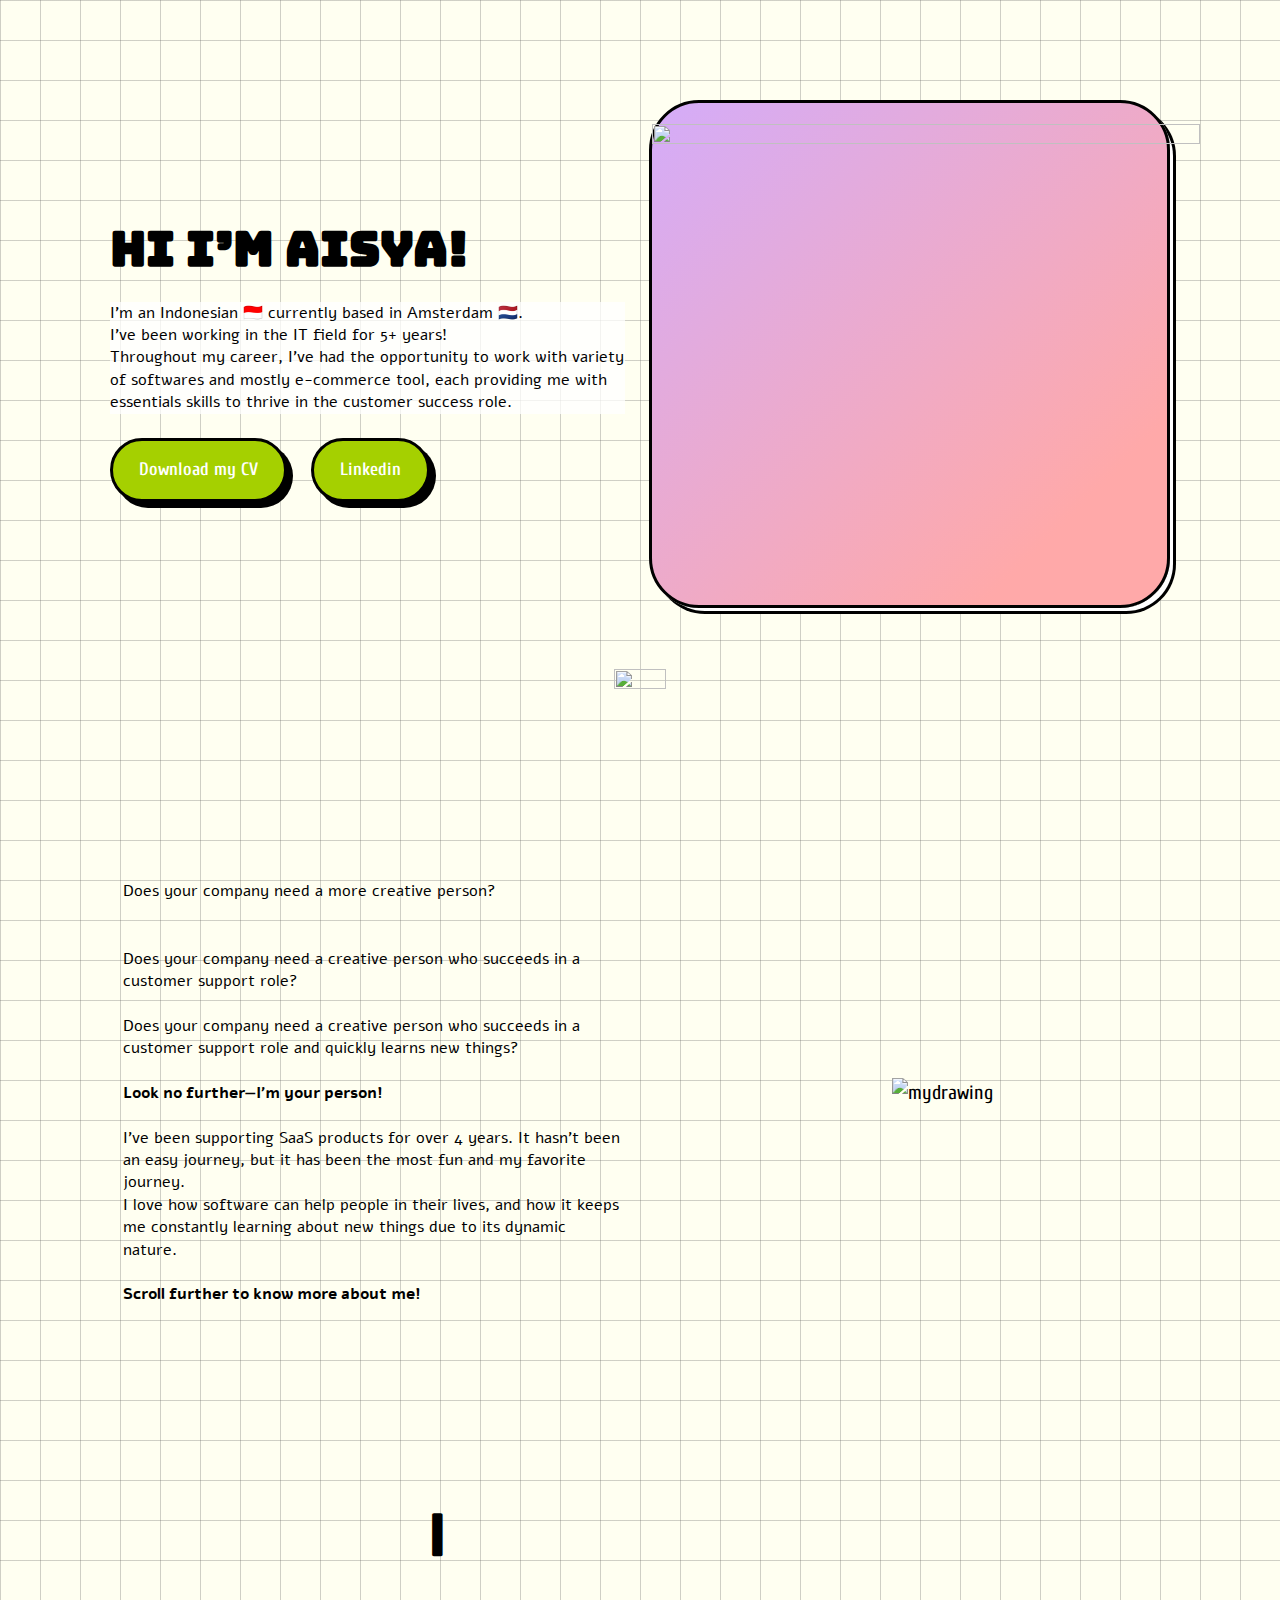
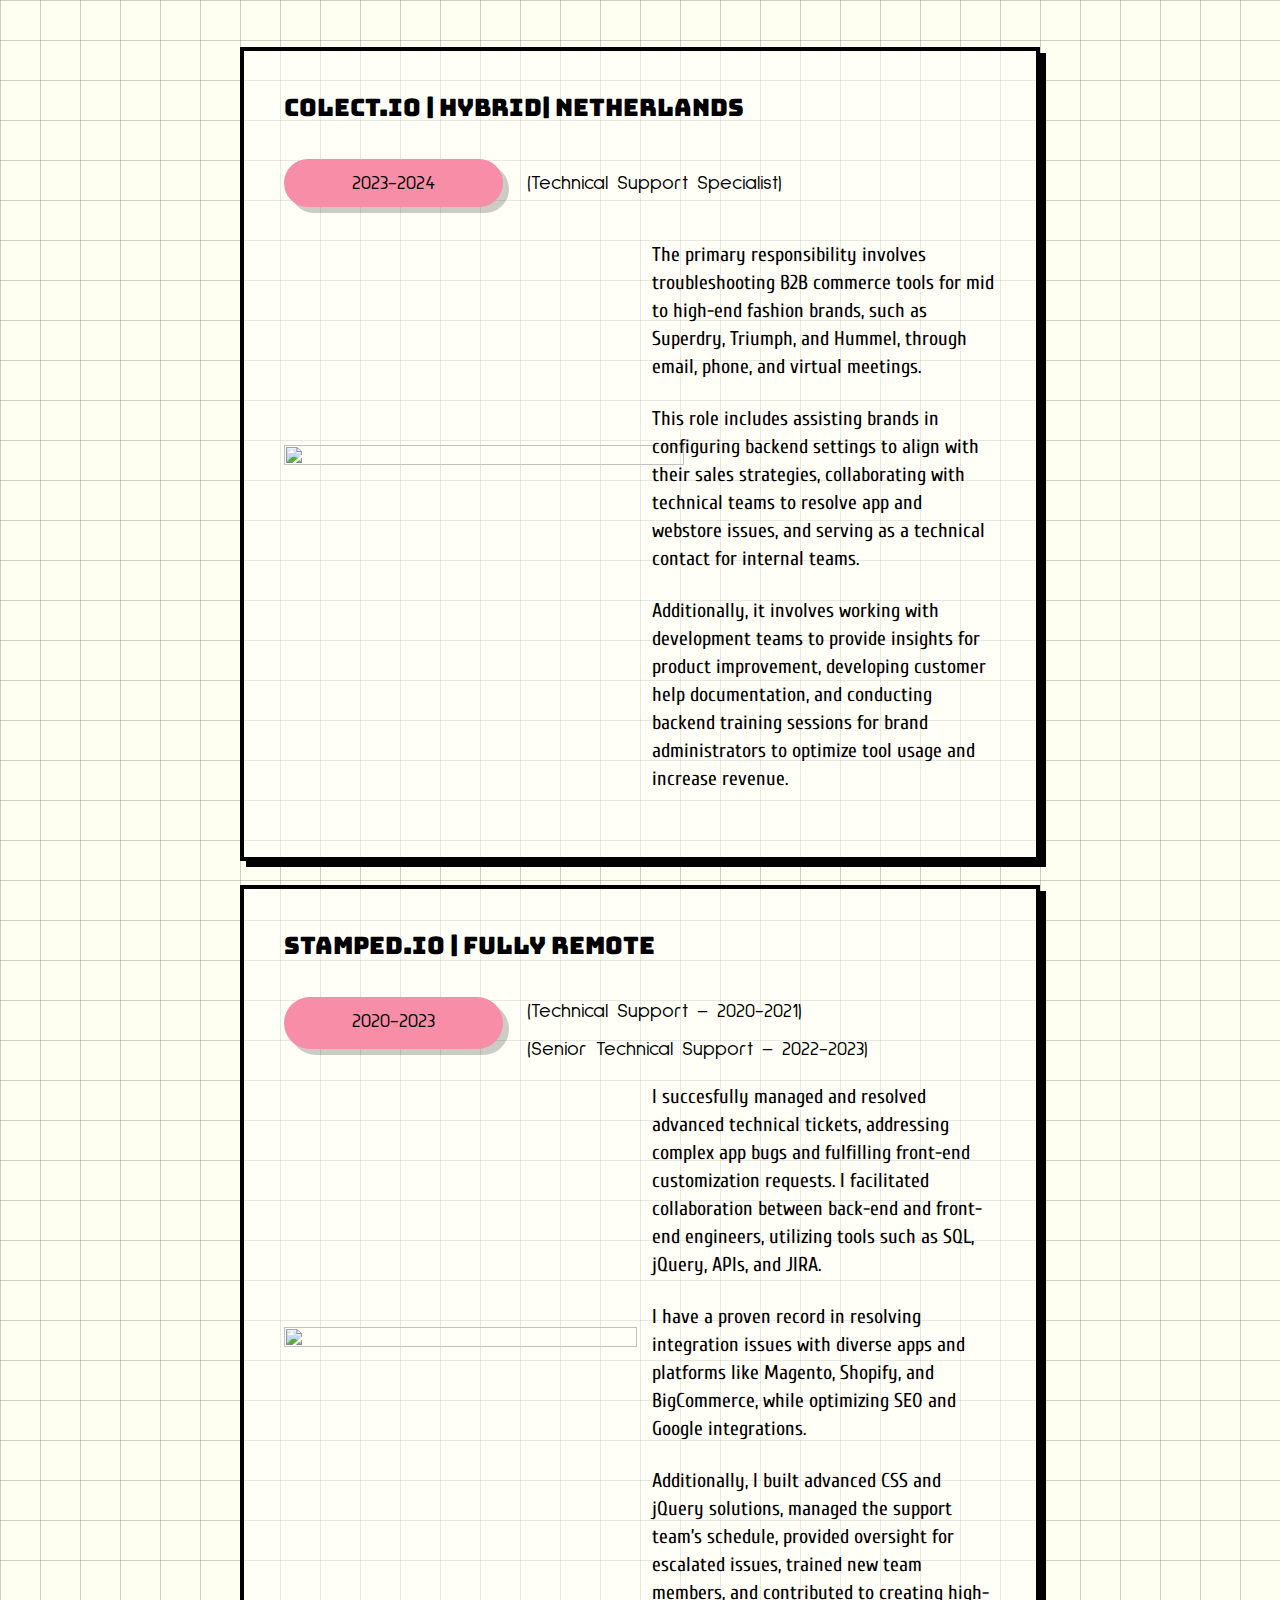
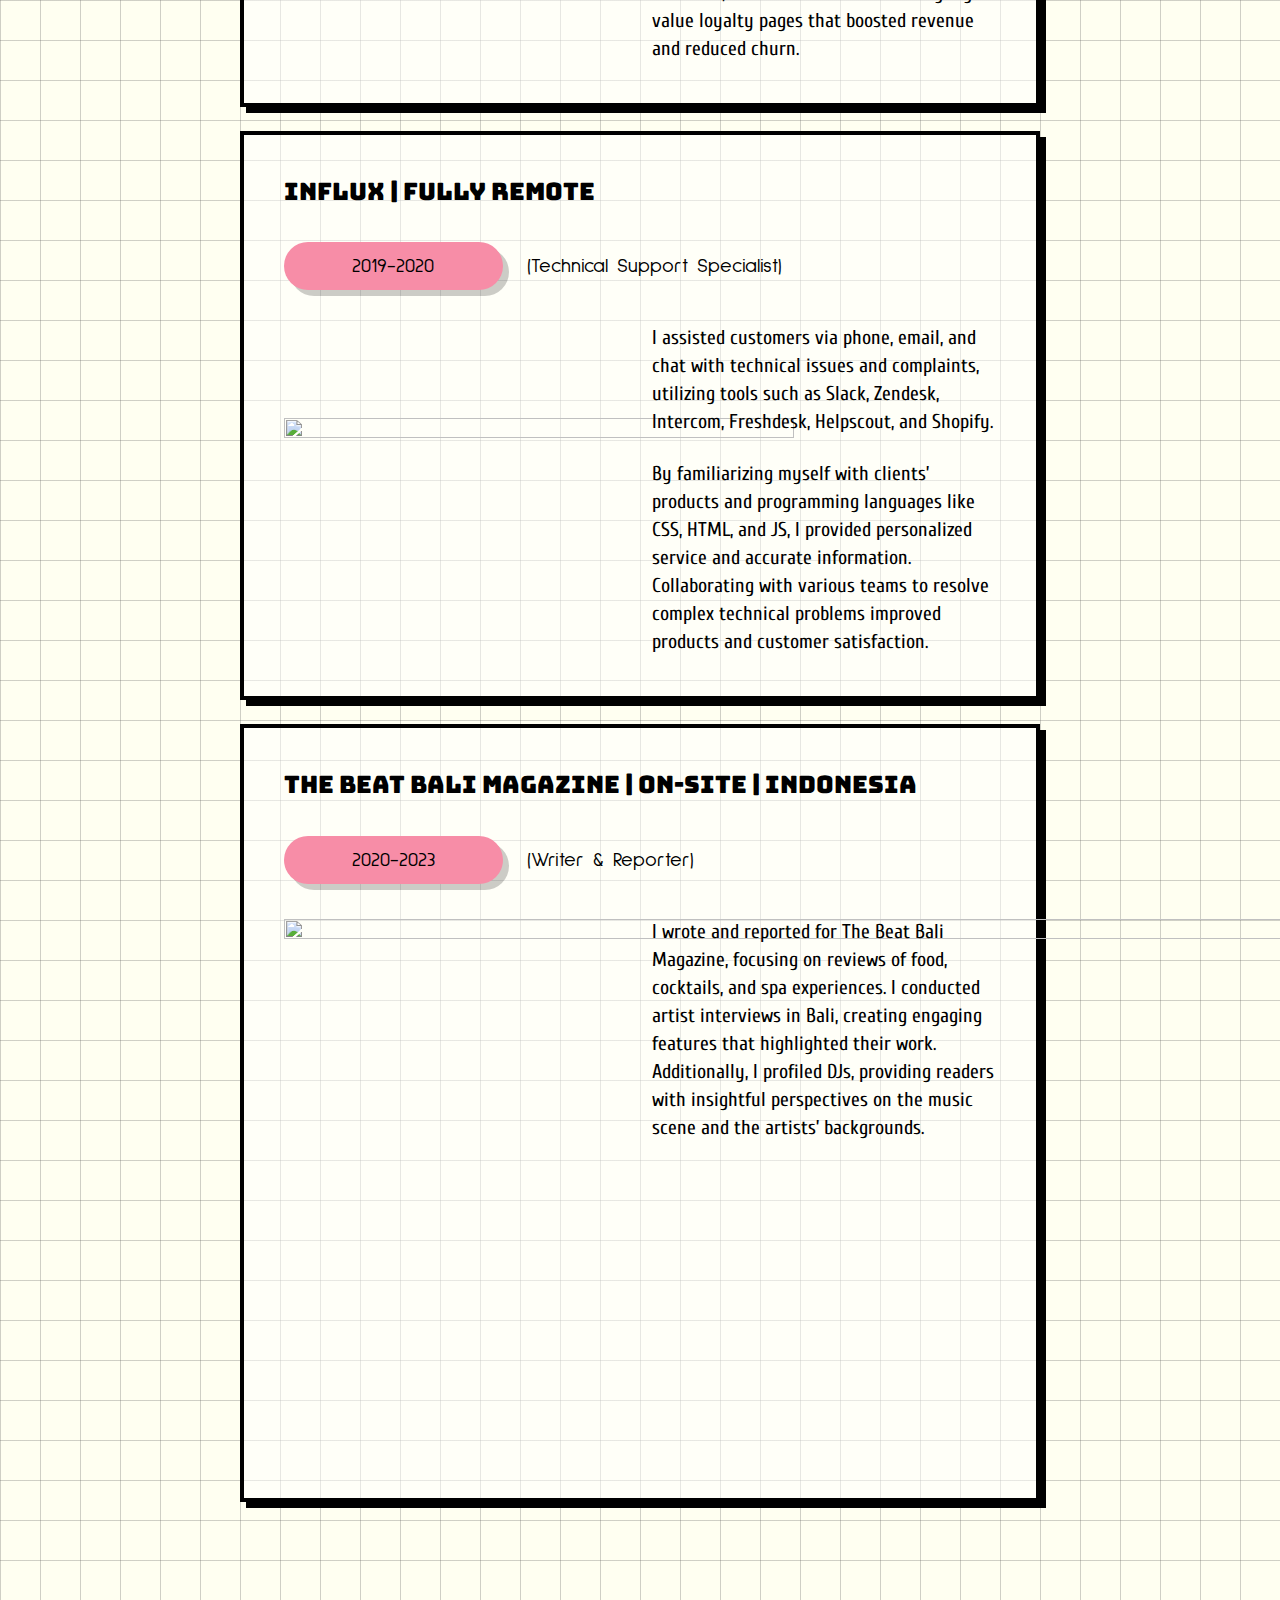
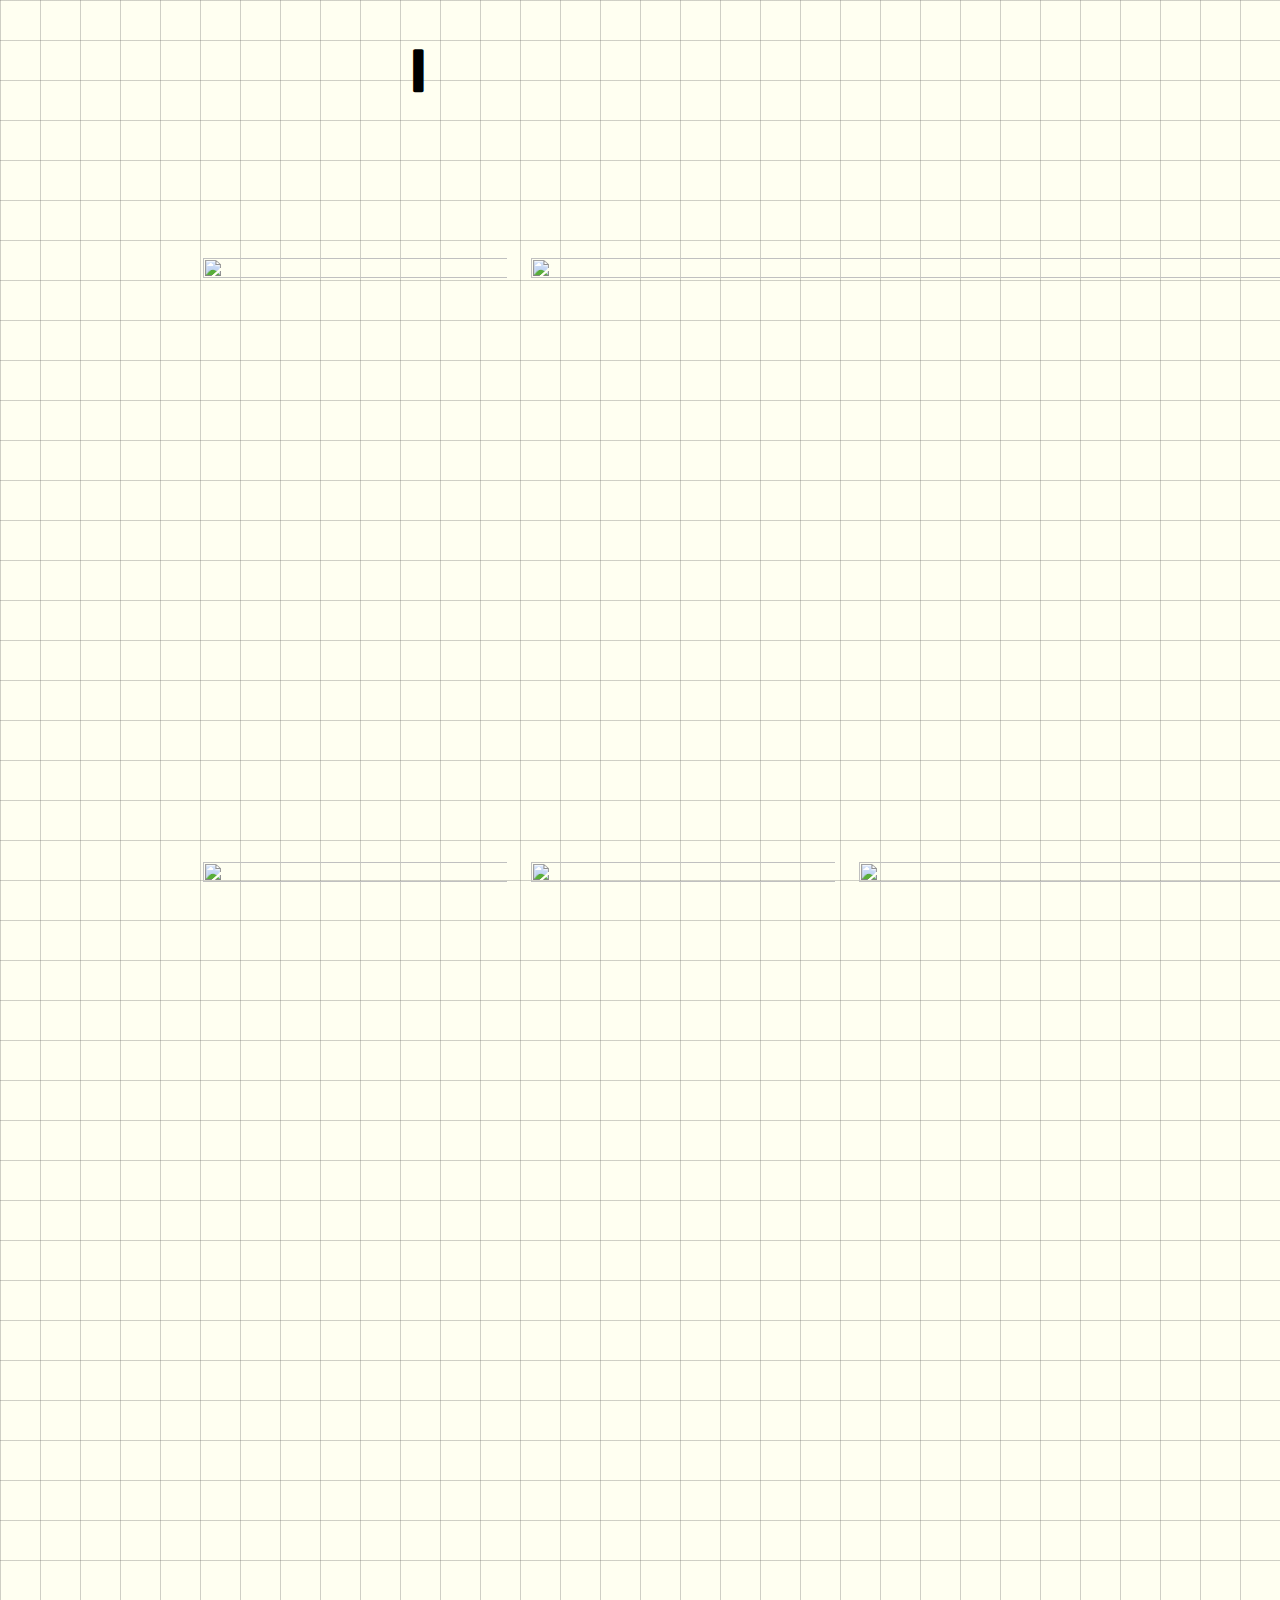
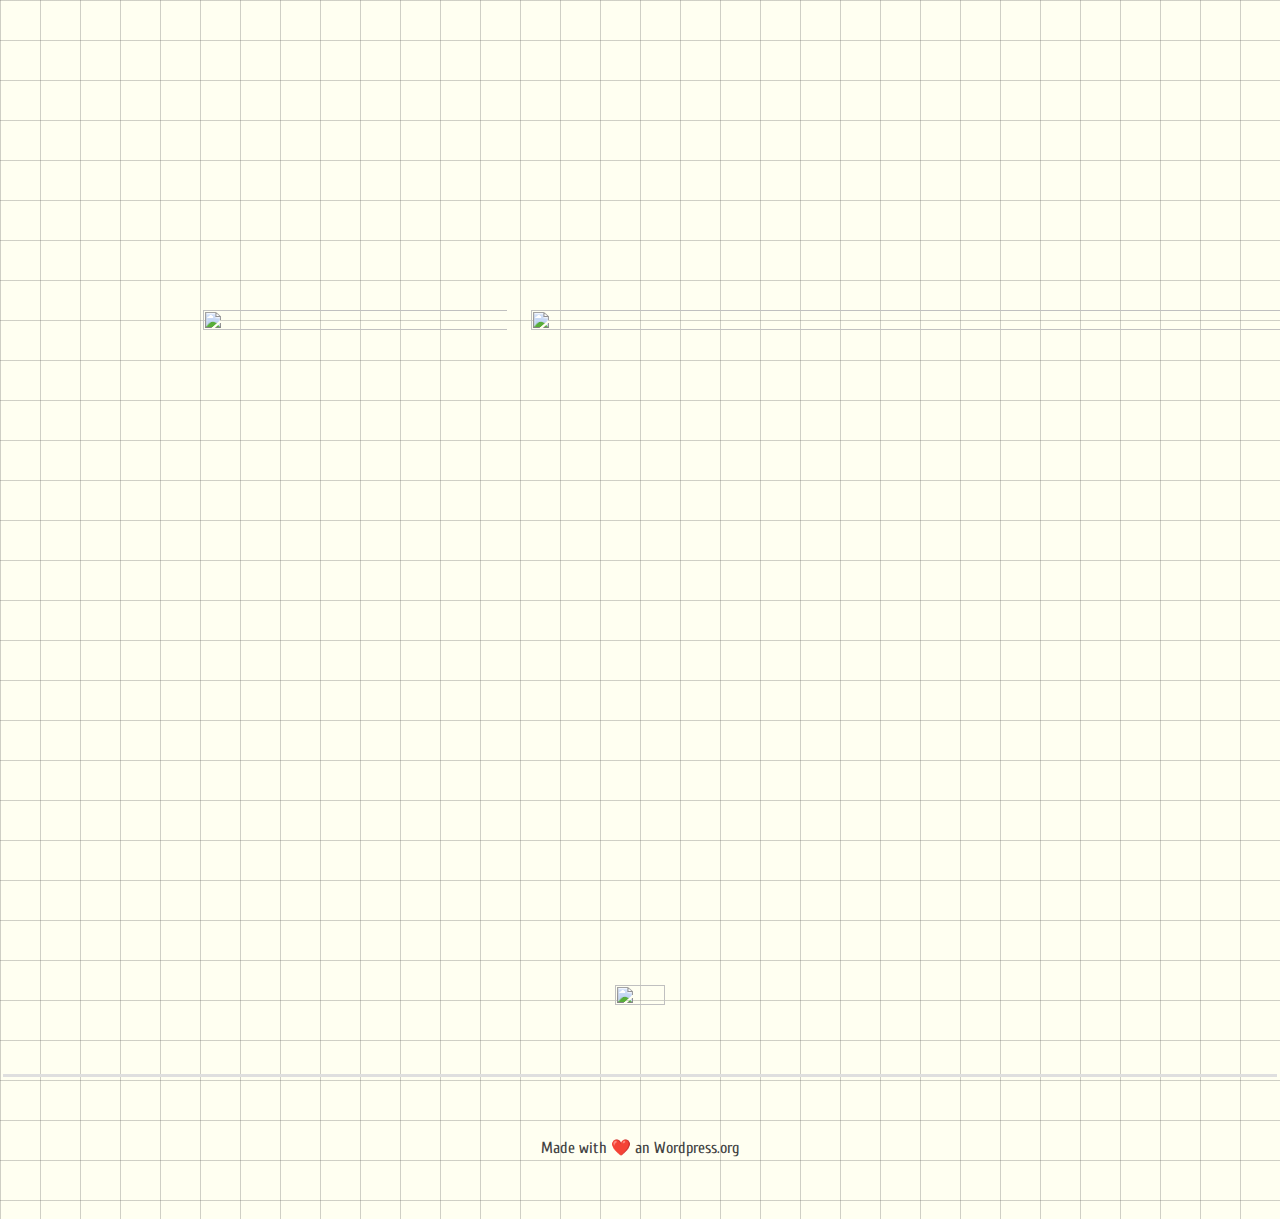
==== commit 997c9b81: "final" ====
--- a/index.html
+++ b/index.html
@@ -54,6 +54,10 @@
 }
 div#home {
     margin-top: 100px !important;
+}
+div#scrolled {
+    margin-top: 80px !important;
+    margin-bottom: 80px !important;
 }
 </style>
 <style id="wp-block-template-part-theme-inline-css">
@@ -271,25 +275,6 @@
 
 });
 </script>
-
-
-<style id="wp-fonts-local">
-@font-face{font-family:Inter;font-style:normal;font-weight:400;font-display:fallback;src:url('http://localhost:8000/wp-content/themes/link-folio/assets/fonts/inter/Inter-VariableFont_slnt,wght.ttf') format('truetype');font-stretch:normal;}
-@font-face{font-family:Inter;font-style:bold;font-weight:600;font-display:fallback;src:url('http://localhost:8000/wp-content/themes/link-folio/assets/fonts/inter/Inter-VariableFont_slnt,wght.ttf') format('truetype');font-stretch:normal;}
-@font-face{font-family:Inter;font-style:semibold;font-weight:600;font-display:fallback;src:url('http://localhost:8000/wp-content/themes/link-folio/assets/fonts/inter/Inter-VariableFont_slnt,wght.ttf') format('truetype');font-stretch:normal;}
-@font-face{font-family:Inter;font-style:normal;font-weight:400;font-display:fallback;src:url('http://localhost:8000/wp-content/themes/link-folio/assets/fonts/inter/Inter-VariableFont_slnt,wght.ttf') format('truetype');font-stretch:normal;}
-@font-face{font-family:Inter;font-style:bold;font-weight:600;font-display:fallback;src:url('http://localhost:8000/wp-content/themes/link-folio/assets/fonts/inter/Inter-VariableFont_slnt,wght.ttf') format('truetype');font-stretch:normal;}
-@font-face{font-family:Aclonica;font-style:normal;font-weight:400;font-display:fallback;src:url('http://localhost:8000/wp-content/uploads/fonts/K2FyfZJVlfNNSEBXGb7WCI6oBjLz.woff2') format('woff2');}
-@font-face{font-family:Alef;font-style:normal;font-weight:400;font-display:fallback;src:url('http://localhost:8000/wp-content/uploads/fonts/FeVfS0NQpLYgrjdbC5FxxbU.woff2') format('woff2');}
-@font-face{font-family:Alef;font-style:normal;font-weight:700;font-display:fallback;src:url('http://localhost:8000/wp-content/uploads/fonts/FeVQS0NQpLYglo50L5xa2bxii28.woff2') format('woff2');}
-@font-face{font-family:Cuprum;font-style:normal;font-weight:400;font-display:fallback;src:url('http://localhost:8000/wp-content/uploads/fonts/dg45_pLmvrkcOkBnKsOzXyGWTBcmg-X6ZjnSJjQjgnU.woff2') format('woff2');}
-@font-face{font-family:Cuprum;font-style:normal;font-weight:500;font-display:fallback;src:url('http://localhost:8000/wp-content/uploads/fonts/dg45_pLmvrkcOkBnKsOzXyGWTBcmg9f6ZjnSJjQjgnU.woff2') format('woff2');}
-@font-face{font-family:Cuprum;font-style:normal;font-weight:600;font-display:fallback;src:url('http://localhost:8000/wp-content/uploads/fonts/dg45_pLmvrkcOkBnKsOzXyGWTBcmgzv9ZjnSJjQjgnU.woff2') format('woff2');}
-@font-face{font-family:Cuprum;font-style:normal;font-weight:700;font-display:fallback;src:url('http://localhost:8000/wp-content/uploads/fonts/dg45_pLmvrkcOkBnKsOzXyGWTBcmgwL9ZjnSJjQjgnU.woff2') format('woff2');}
-@font-face{font-family:"Sulphur Point";font-style:normal;font-weight:300;font-display:fallback;src:url('http://localhost:8000/wp-content/uploads/fonts/RLpkK5vv8KaycDcazWFPBj2afVU6n6wFUHPIFaU.woff2') format('woff2');}
-@font-face{font-family:"Sulphur Point";font-style:normal;font-weight:400;font-display:fallback;src:url('http://localhost:8000/wp-content/uploads/fonts/RLp5K5vv8KaycDcazWFPBj2aRfwSu6EuTHo.woff2') format('woff2');}
-@font-face{font-family:"Sulphur Point";font-style:normal;font-weight:700;font-display:fallback;src:url('http://localhost:8000/wp-content/uploads/fonts/RLpkK5vv8KaycDcazWFPBj2afUU9n6wFUHPIFaU.woff2') format('woff2');}
-</style>
 <style>.o-anim-typing-caret::after {font-weight: 100;content: '|';animation: 1s blink step-end infinite;}@keyframes blink {from, to {  color: transparent;   }50% {  color: inherit;   }}</style><style type="text/css">
 @font-face {
   font-weight: 400;
@@ -347,7 +332,7 @@
 
 
 
-<div class="wp-block-columns panel is-layout-flex wp-container-core-columns-is-layout-4 wp-block-columns-is-layout-flex" id="scrolled" style="margin-top:0;margin-bottom:0;padding-top:var(--wp--preset--spacing--superbspacing-medium);padding-right:var(--wp--preset--spacing--superbspacing-large);padding-left:var(--wp--preset--spacing--superbspacing-large)" data-color="#a5f8ff75">
+<div class="wp-block-columns panel is-layout-flex wp-container-core-columns-is-layout-4 wp-block-columns-is-layout-flex" id="scrolled" style="padding-top:var(--wp--preset--spacing--superbspacing-medium);padding-right:var(--wp--preset--spacing--superbspacing-large);padding-left:var(--wp--preset--spacing--superbspacing-large)" data-color="#a5f8ff75">
 <div class="wp-block-column fade is-vertically-aligned-center has-superbfont-small-font-size is-layout-flow wp-container-core-column-is-layout-5 wp-block-column-is-layout-flow" style="border-style:none;border-width:0px;padding-top:var(--wp--preset--spacing--superbspacing-xsmall);padding-right:var(--wp--preset--spacing--superbspacing-small);padding-bottom:var(--wp--preset--spacing--superbspacing-xsmall);padding-left:var(--wp--preset--spacing--superbspacing-small);letter-spacing:0px;flex-basis:500px">
 <p class="has-text-align-center has-contrast-light-color has-text-color has-link-color wp-elements-55f9c68fa4f18643c2988ba6fd28f4fa" style="font-style:normal;font-weight:100"></p>
 
